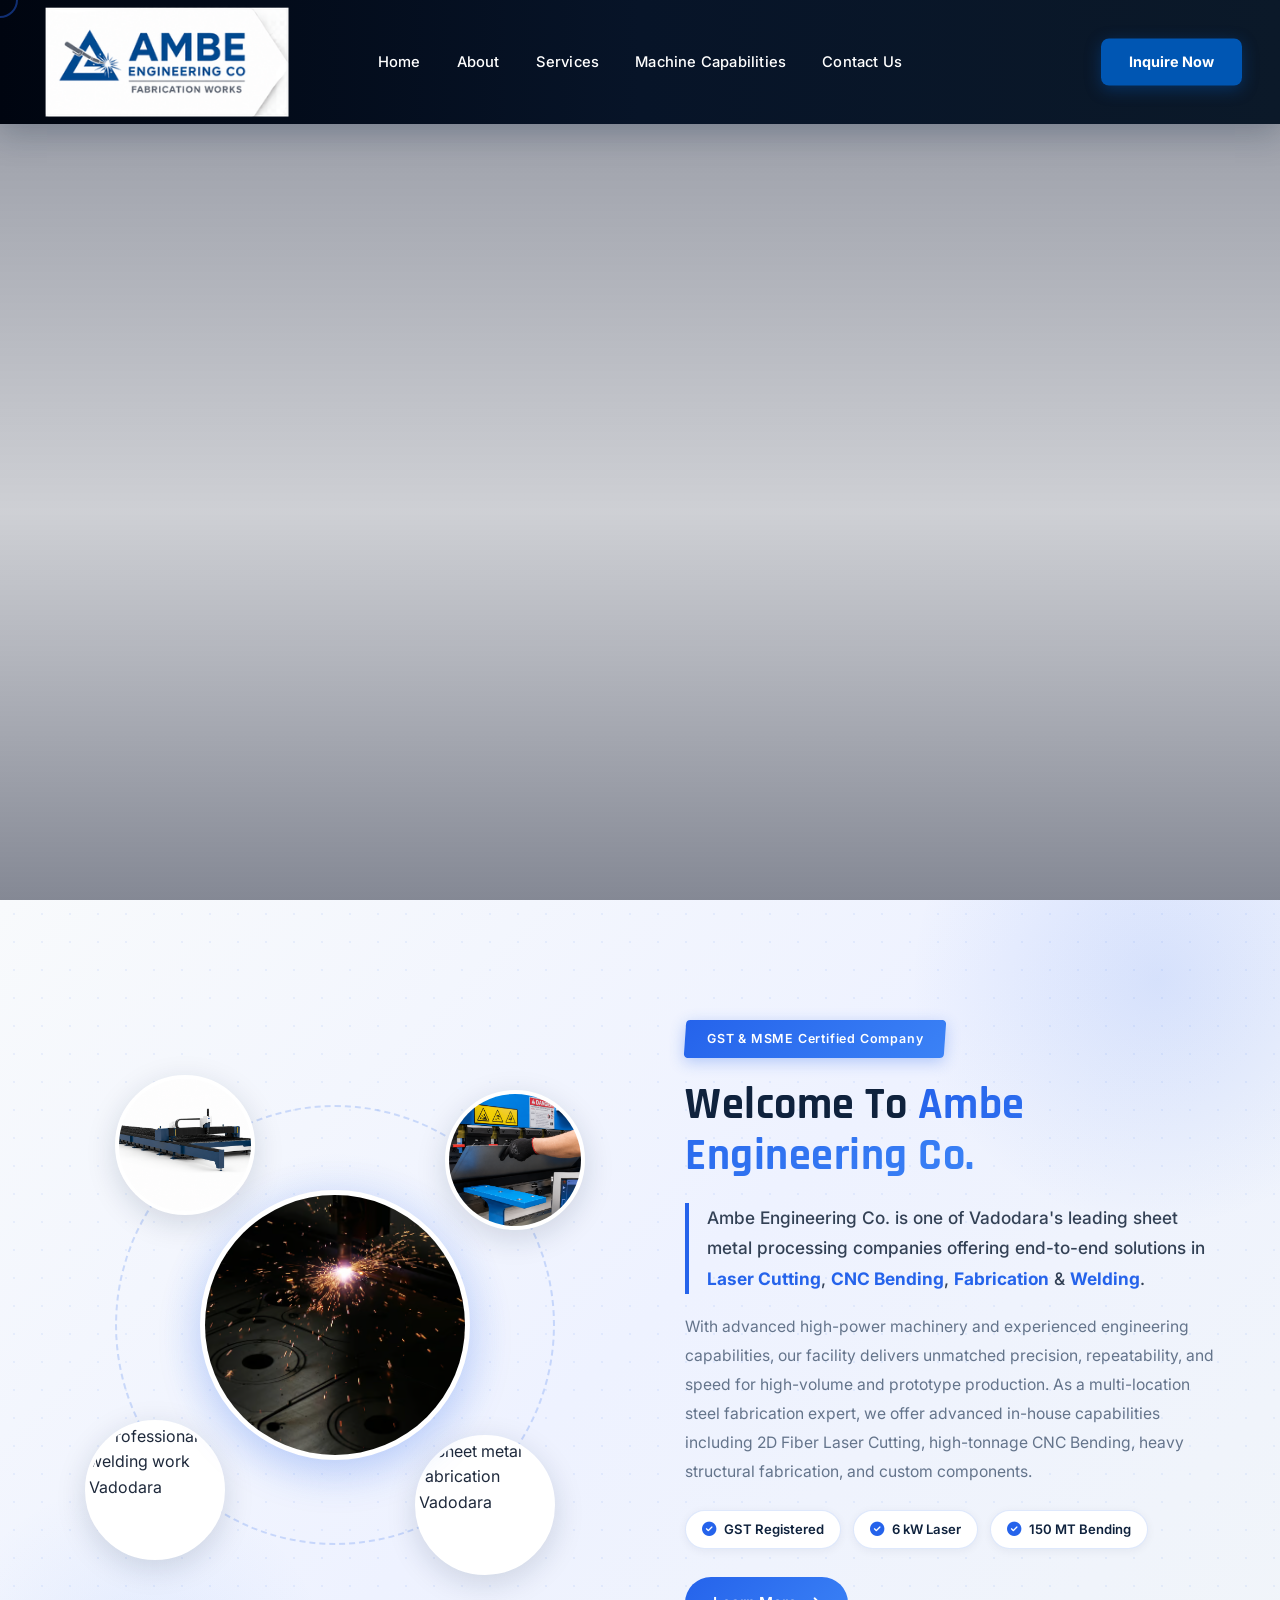
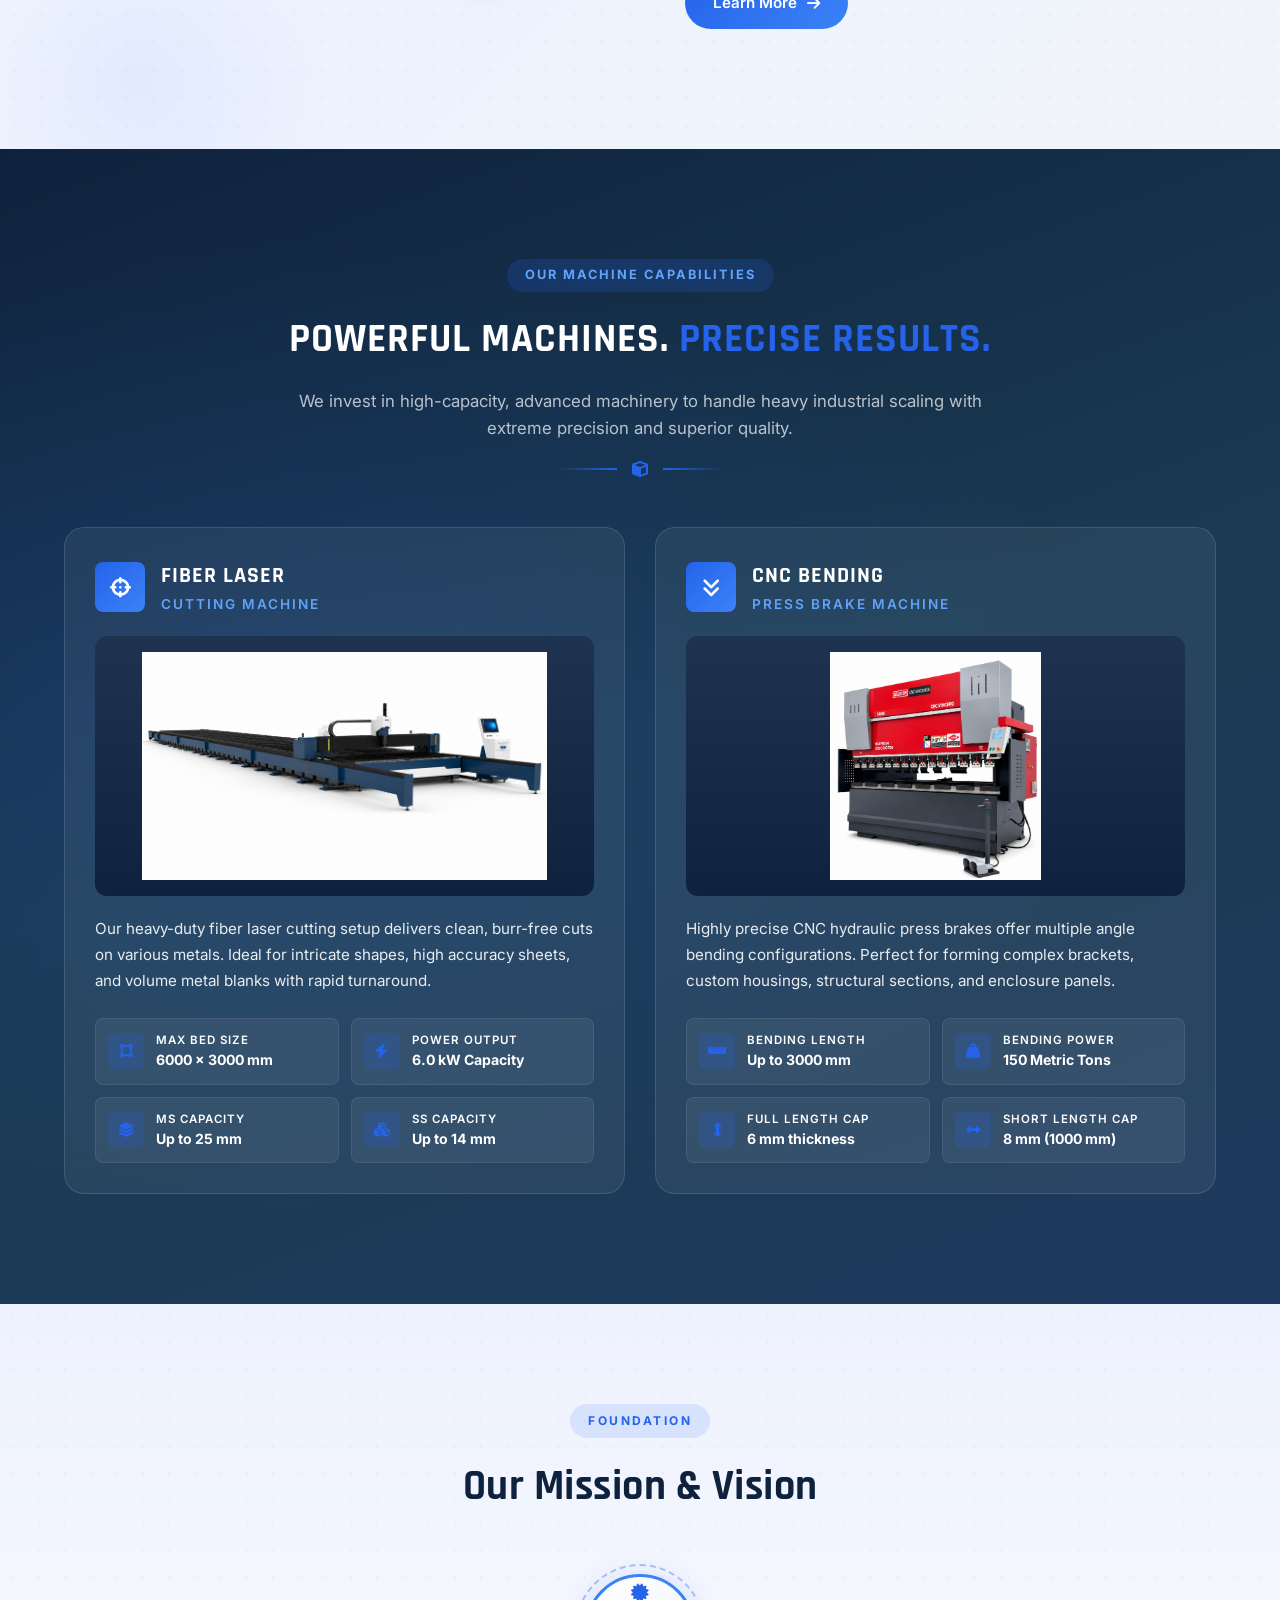
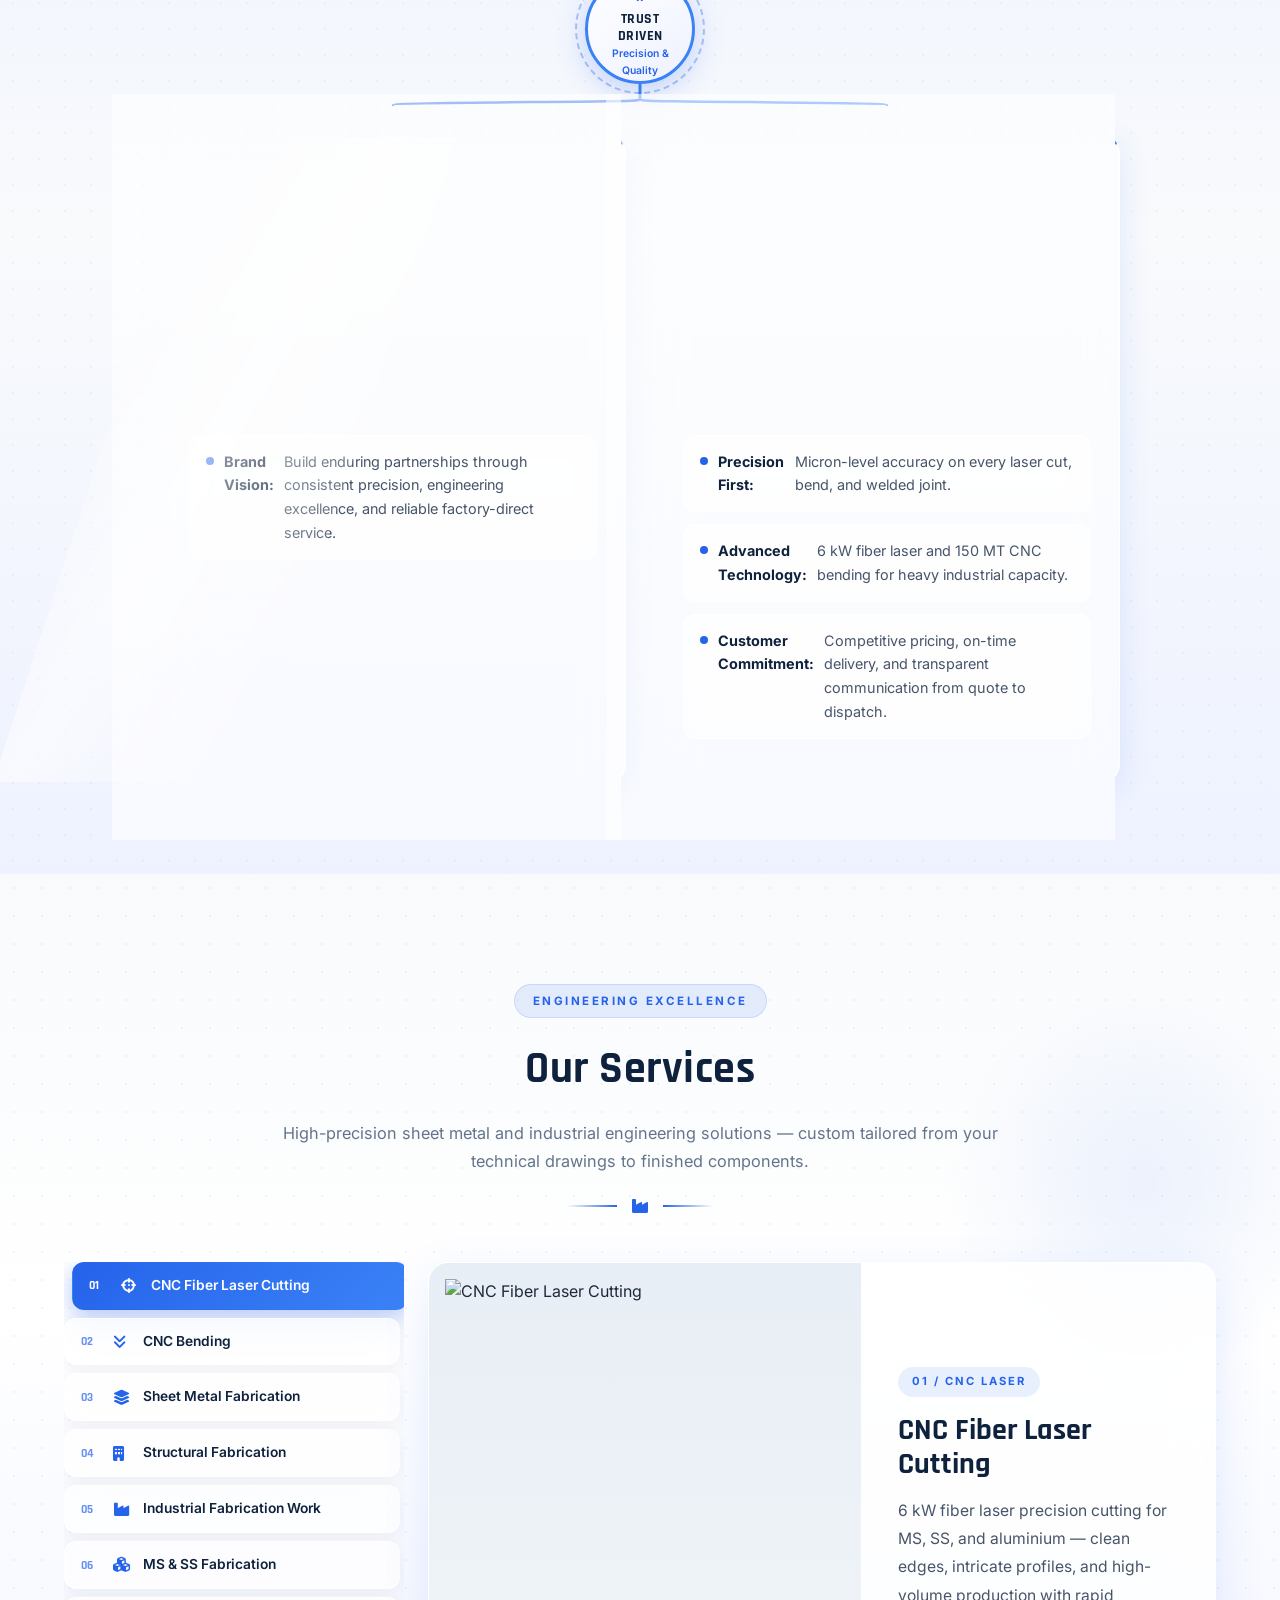
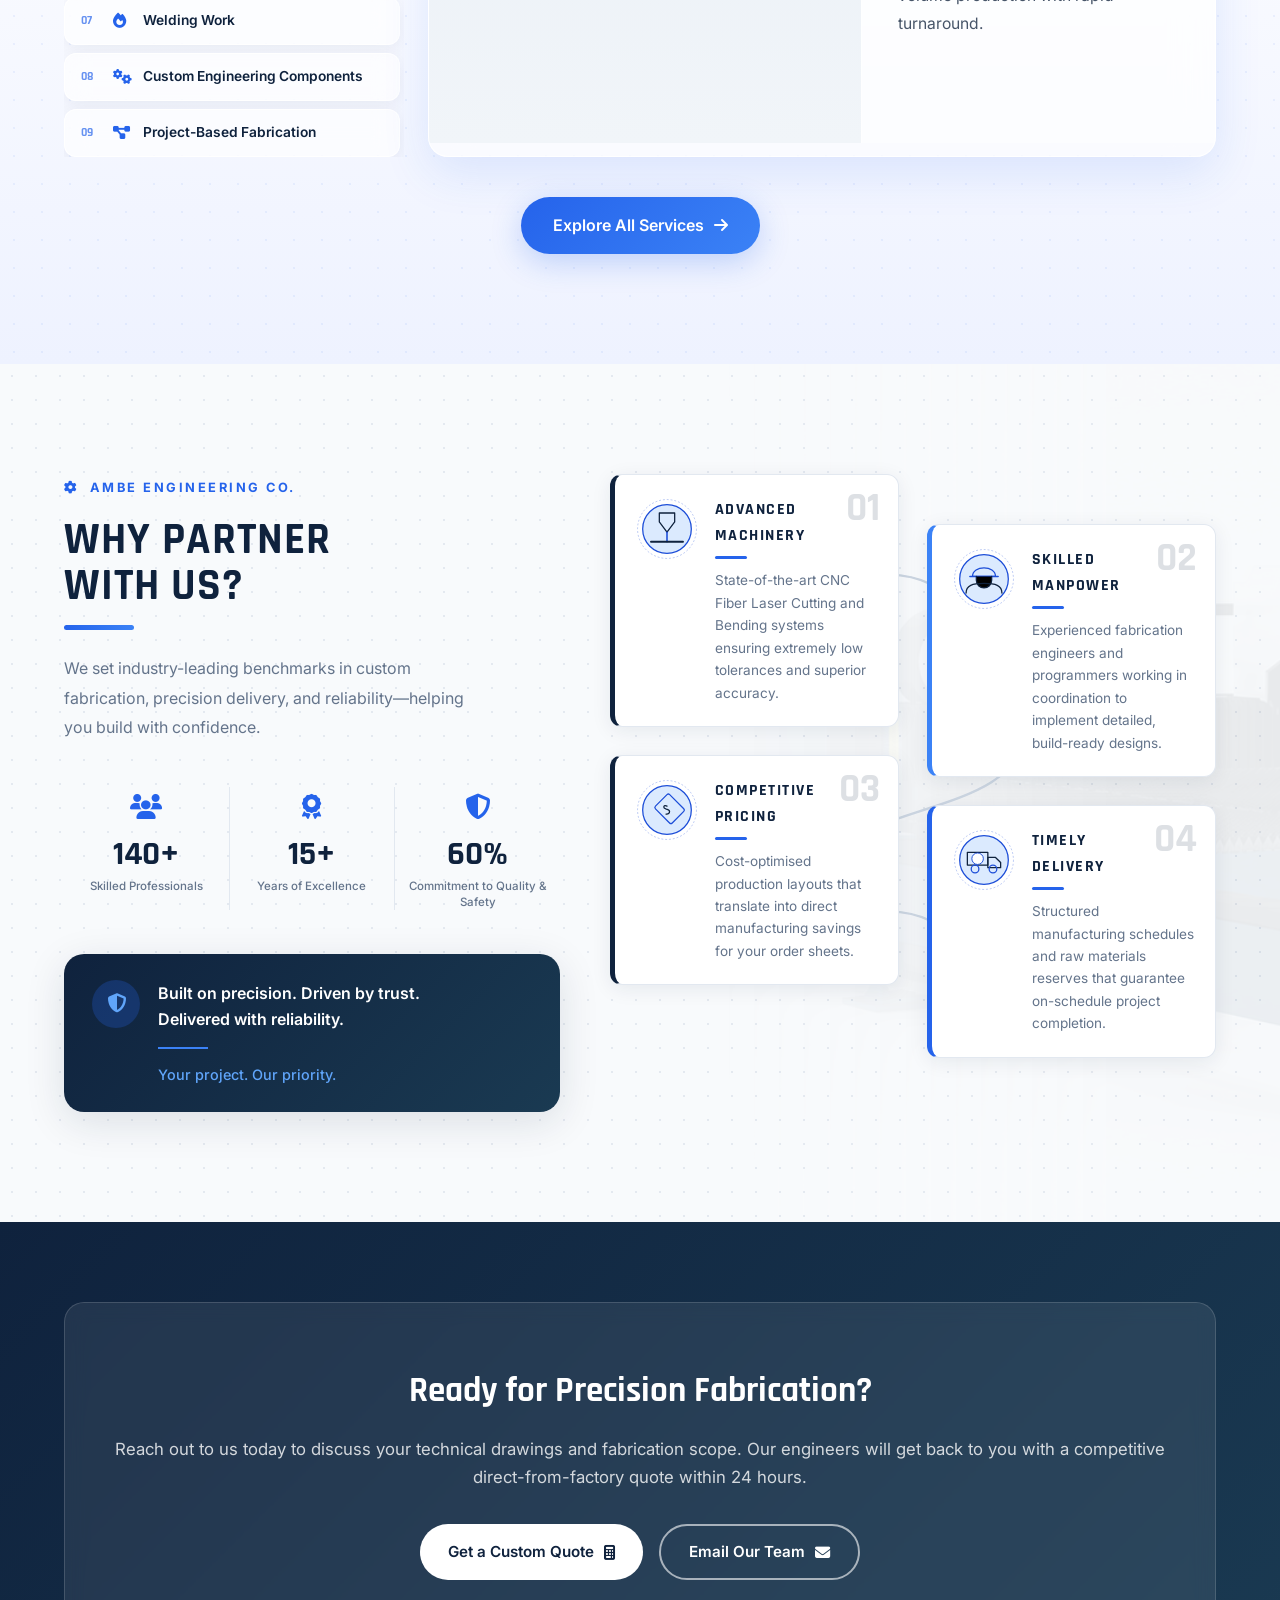
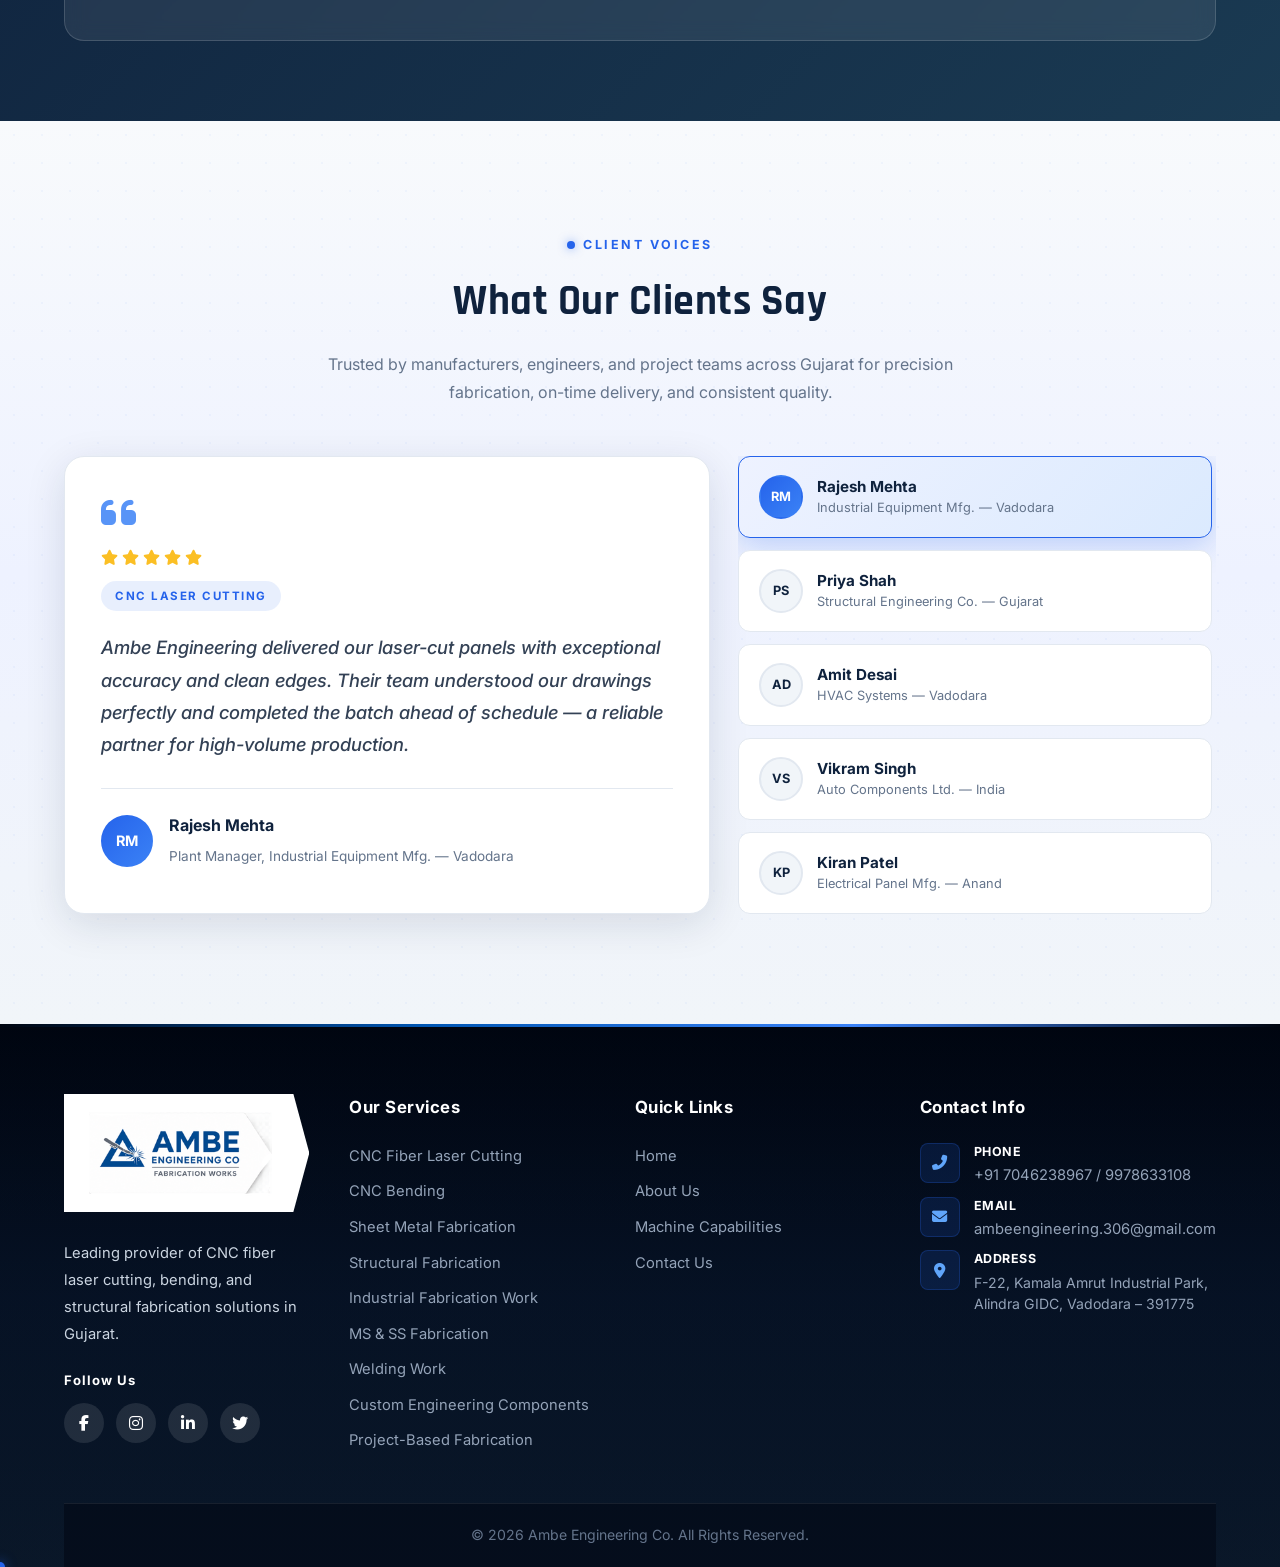
==== index.html @ 0ce9e7ab "chnge" ====
<!DOCTYPE html>
<html lang="en">
<head>
    <meta charset="UTF-8">
    <meta name="viewport" content="width=device-width, initial-scale=1.0">
    <title>Ambe Engineering Co. | Precision Laser Cutting & CNC Solutions</title>
    <link rel="stylesheet" href="styles.css?v=12">
    <link rel="stylesheet" href="https://cdnjs.cloudflare.com/ajax/libs/font-awesome/6.4.0/css/all.min.css">
</head>
<body>
    <!-- Navigation Bar -->
    <nav class="navbar">
        <div class="nav-container">
            <a href="index.html" class="logo">
                <img src="image&video/footer-logo-wide.png" alt="Ambe Engineering Co. Logo">
            </a>
            <ul class="nav-links">
                <li><a href="index.html" class="active">Home</a></li>
                <li><a href="about.html">About</a></li>
                <li><a href="services.html">Services</a></li>
                <li><a href="machines.html">Machine Capabilities</a></li>
                <li><a href="contact.html">Contact Us</a></li>
            </ul>
            <div class="nav-right">
                <a href="contact.html" class="btn-inquiry">Inquire Now</a>
                <div class="hamburger">
                    <span></span>
                    <span></span>
                    <span></span>
                </div>
            </div>
        </div>
    </nav>

    <!-- Hero Section with Video Background -->
    <section class="hero">
        <video autoplay muted loop class="hero-video" playsinline>
            <source src="image&video/final video.mp4" type="video/mp4">
            Your browser does not support the video tag.
        </video>
        <div class="hero-overlay"></div>
        <div class="hero-content">
            <!-- Buttons removed as per client request -->
        </div>
    </section>

    <!-- About Us Section -->
    <section class="about-home" id="about">
        <div class="about-home-bg"></div>
        <div class="container">
            <div class="about-home-grid">
                <div class="about-image-collage animate-on-scroll" data-reveal="left">
                    <div class="collage-glow-ring"></div>
                    <div class="collage-orbit-ring"></div>
                    <div class="collage-circle circle-main">
                        <img src="image&video/cnc1.avif" alt="CNC machining at Ambe Engineering Vadodara">
                    </div>
                    <div class="collage-circle circle-sub circle-1">
                        <img src="image&video/cnc fibre cutting.png" alt="CNC fibre laser cutting Vadodara">
                    </div>
                    <div class="collage-circle circle-sub circle-2">
                        <img src="image&video/press brake 1.png" alt="CNC press brake bending Vadodara">
                    </div>
                    <div class="collage-circle circle-sub circle-3">
                        <img src="image&video/weilding work.JPG" alt="Professional welding work Vadodara">
                    </div>
                    <div class="collage-circle circle-sub circle-4">
                        <img src="image&video/fabrication.jpg" alt="Sheet metal fabrication Vadodara">
                    </div>
                </div>
                <div class="about-home-content animate-on-scroll" data-reveal="right" data-delay="1">
                    <div class="about-badge-slanted">
                        <span>GST &amp; MSME Certified Company</span>
                    </div>
                    <h2>Welcome To <span>Ambe Engineering Co.</span></h2>
                    <p class="about-description-lead">Ambe Engineering Co. is one of Vadodara's leading sheet metal processing companies offering end-to-end solutions in <strong>Laser Cutting</strong>, <strong>CNC Bending</strong>, <strong>Fabrication</strong> &amp; <strong>Welding</strong>.</p>
                    <p class="about-description-body">With advanced high-power machinery and experienced engineering capabilities, our facility delivers unmatched precision, repeatability, and speed for high-volume and prototype production. As a multi-location steel fabrication expert, we offer advanced in-house capabilities including 2D Fiber Laser Cutting, high-tonnage CNC Bending, heavy structural fabrication, and custom components.</p>
                    <div class="about-mini-features">
                        <div class="about-mini-feature"><i class="fas fa-check-circle"></i> GST Registered</div>
                        <div class="about-mini-feature"><i class="fas fa-check-circle"></i> 6 kW Laser</div>
                        <div class="about-mini-feature"><i class="fas fa-check-circle"></i> 150 MT Bending</div>
                    </div>
                    <a href="about.html" class="btn btn-primary">Learn More <i class="fas fa-arrow-right"></i></a>
                </div>
            </div>
        </div>
    </section>

    <!-- Interactive Machine Capabilities Showcase -->
    <section class="home-machines">
        <div class="container">
            <div class="section-header animate-on-scroll" data-reveal="top">
                <div class="section-tagline">
                    <span>OUR MACHINE CAPABILITIES</span>
                </div>
                <h2 class="section-title main-title-premium">POWERFUL MACHINES. <span>PRECISE RESULTS.</span></h2>
                <p class="section-subtitle subtitle-premium">We invest in high-capacity, advanced machinery to handle heavy industrial scaling with extreme precision and superior quality.</p>
                <div class="separator-premium">
                    <span></span>
                    <i class="fas fa-cube"></i>
                    <span></span>
                </div>
            </div>
            <div class="machines-grid-premium">
                <!-- CNC Laser Cutting Machine Card -->
                <div class="machine-card-premium-dark animate-on-scroll" data-reveal="left">
                    <div class="card-header-premium">
                        <div class="card-icon-box">
                            <i class="fas fa-crosshairs"></i>
                        </div>
                        <div class="card-title-box">
                            <h3>FIBER LASER</h3>
                            <p>CUTTING MACHINE</p>
                        </div>
                    </div>
                    <div class="machine-media-premium">
                        <img src="image&video/cnc fibre cutting.png" alt="Ambe Engineering CNC Fiber Laser Cutting Machine">
                    </div>
                    <p class="machine-description-premium">Our heavy-duty fiber laser cutting setup delivers clean, burr-free cuts on various metals. Ideal for intricate shapes, high accuracy sheets, and volume metal blanks with rapid turnaround.</p>
                    <div class="machine-specs-grid-premium">
                        <div class="spec-badge-box">
                            <div class="spec-icon-box">
                                <i class="fas fa-vector-square"></i>
                            </div>
                            <div class="spec-text-box">
                                <span class="spec-label">MAX BED SIZE</span>
                                <span class="spec-value">6000 × 3000 mm</span>
                            </div>
                        </div>
                        <div class="spec-badge-box">
                            <div class="spec-icon-box">
                                <i class="fas fa-bolt"></i>
                            </div>
                            <div class="spec-text-box">
                                <span class="spec-label">POWER OUTPUT</span>
                                <span class="spec-value">6.0 kW Capacity</span>
                            </div>
                        </div>
                        <div class="spec-badge-box">
                            <div class="spec-icon-box">
                                <i class="fas fa-layer-group"></i>
                            </div>
                            <div class="spec-text-box">
                                <span class="spec-label">MS CAPACITY</span>
                                <span class="spec-value">Up to 25 mm</span>
                            </div>
                        </div>
                        <div class="spec-badge-box">
                            <div class="spec-icon-box">
                                <i class="fas fa-cubes"></i>
                            </div>
                            <div class="spec-text-box">
                                <span class="spec-label">SS CAPACITY</span>
                                <span class="spec-value">Up to 14 mm</span>
                            </div>
                        </div>
                    </div>
                </div>

                <!-- CNC Press Brake Machine Card -->
                <div class="machine-card-premium-dark animate-on-scroll" data-reveal="right" data-delay="1">
                    <div class="card-header-premium">
                        <div class="card-icon-box">
                            <i class="fas fa-angle-double-down"></i>
                        </div>
                        <div class="card-title-box">
                            <h3>CNC BENDING</h3>
                            <p>PRESS BRAKE MACHINE</p>
                        </div>
                    </div>
                    <div class="machine-media-premium">
                        <img src="image&video/CNC Press Brake Machine.png" alt="Ambe Engineering CNC Bending Press Brake Machine">
                    </div>
                    <p class="machine-description-premium">Highly precise CNC hydraulic press brakes offer multiple angle bending configurations. Perfect for forming complex brackets, custom housings, structural sections, and enclosure panels.</p>
                    <div class="machine-specs-grid-premium">
                        <div class="spec-badge-box">
                            <div class="spec-icon-box">
                                <i class="fas fa-ruler-horizontal"></i>
                            </div>
                            <div class="spec-text-box">
                                <span class="spec-label">BENDING LENGTH</span>
                                <span class="spec-value">Up to 3000 mm</span>
                            </div>
                        </div>
                        <div class="spec-badge-box">
                            <div class="spec-icon-box">
                                <i class="fas fa-weight-hanging"></i>
                            </div>
                            <div class="spec-text-box">
                                <span class="spec-label">BENDING POWER</span>
                                <span class="spec-value">150 Metric Tons</span>
                            </div>
                        </div>
                        <div class="spec-badge-box">
                            <div class="spec-icon-box">
                                <i class="fas fa-arrows-alt-v"></i>
                            </div>
                            <div class="spec-text-box">
                                <span class="spec-label">FULL LENGTH CAP</span>
                                <span class="spec-value">6 mm thickness</span>
                            </div>
                        </div>
                        <div class="spec-badge-box">
                            <div class="spec-icon-box">
                                <i class="fas fa-arrows-alt-h"></i>
                            </div>
                            <div class="spec-text-box">
                                <span class="spec-label">SHORT LENGTH CAP</span>
                                <span class="spec-value">8 mm (1000 mm)</span>
                            </div>
                        </div>
                    </div>
                </div>
            </div>
        </div>
    </section>

    <!-- Mission & Vision Section -->
    <section class="mission-vision-section" id="mission-vision">
        <div class="mv-bg-pattern"></div>
        <div class="container">
            <div class="mv-header animate-on-scroll" data-reveal="top">
                <span class="mv-tag">FOUNDATION</span>
                <h2 class="mv-title">Our Mission &amp; Vision</h2>
            </div>

            <div class="mv-visual animate-on-scroll" data-reveal="top" data-delay="1">
                <div class="mv-hub-area">
                    <div class="mv-hub-ring-outer"></div>
                    <div class="mv-hub">
                        <div class="mv-hub-icon"><i class="fas fa-certificate"></i></div>
                        <strong class="mv-hub-title">TRUST DRIVEN</strong>
                        <span class="mv-hub-sub">Precision &amp; Quality</span>
                    </div>
                </div>

                <div class="mv-lines-area" aria-hidden="true">
                    <svg class="mv-connectors-svg" preserveAspectRatio="none" aria-hidden="true">
                        <path class="mv-connector-path mv-path-left" fill="none" stroke="#2563eb" stroke-width="2.5" stroke-linecap="round"/>
                        <path class="mv-connector-path mv-path-right" fill="none" stroke="#3b82f6" stroke-width="2.5" stroke-linecap="round"/>
                    </svg>
                </div>

                <div class="mv-cards-grid">
                <div class="mv-card mv-card-vision animate-on-scroll" data-reveal="left" data-delay="2">
                    <div class="mv-card-connector" aria-hidden="true"></div>
                    <div class="mv-card-top">
                        <div class="mv-card-icon mv-icon-vision"><i class="fas fa-eye"></i></div>
                        <span class="mv-card-badge mv-badge-vision">01 / VISION</span>
                    </div>
                    <h3 class="mv-card-title">Our Vision</h3>
                    <p class="mv-card-text">To be Gujarat's most trusted name in precision sheet metal fabrication, CNC laser cutting, and structural engineering — setting industry benchmarks in quality, innovation, and customer satisfaction across every project we deliver.</p>
                    <ul class="mv-card-list">
                        <li><span class="mv-bullet"></span><strong>Brand Vision:</strong> Build enduring partnerships through consistent precision, engineering excellence, and reliable factory-direct service.</li>
                    </ul>
                </div>

                <div class="mv-card mv-card-mission animate-on-scroll" data-reveal="right" data-delay="2">
                    <div class="mv-card-connector" aria-hidden="true"></div>
                    <div class="mv-card-top">
                        <div class="mv-card-icon mv-icon-mission"><i class="fas fa-bullseye"></i></div>
                        <span class="mv-card-badge mv-badge-mission">02 / MISSION</span>
                    </div>
                    <h3 class="mv-card-title">Our Mission</h3>
                    <p class="mv-card-text">To deliver end-to-end fabrication solutions — from CNC Fiber Laser Cutting and Press Brake Bending to welding and structural assembly — with advanced machinery, skilled manpower, and uncompromising quality control on every order.</p>
                    <ul class="mv-card-list">
                        <li><span class="mv-bullet"></span><strong>Precision First:</strong> Micron-level accuracy on every laser cut, bend, and welded joint.</li>
                        <li><span class="mv-bullet"></span><strong>Advanced Technology:</strong> 6 kW fiber laser and 150 MT CNC bending for heavy industrial capacity.</li>
                        <li><span class="mv-bullet"></span><strong>Customer Commitment:</strong> Competitive pricing, on-time delivery, and transparent communication from quote to dispatch.</li>
                    </ul>
                </div>
                </div>
            </div>
        </div>
    </section>

    <!-- Services Preview Section -->
    <section class="services-preview" id="services">
        <div class="services-preview-bg"></div>
        <div class="container">
            <div class="services-showcase-header animate-on-scroll" data-reveal="top">
                <span class="services-showcase-tag">ENGINEERING EXCELLENCE</span>
                <h2 class="services-showcase-title">Our Services</h2>
                <p class="services-showcase-subtitle">High-precision sheet metal and industrial engineering solutions — custom tailored from your technical drawings to finished components.</p>
                <div class="services-showcase-line"><span></span><i class="fas fa-industry"></i><span></span></div>
            </div>

            <div class="services-interactive animate-on-scroll" data-reveal="top" data-delay="1">
                <div class="services-nav-col">
                    <button type="button" class="service-nav-btn active" data-index="0"><span class="service-nav-num">01</span><i class="fas fa-crosshairs"></i><span>CNC Fiber Laser Cutting</span></button>
                    <button type="button" class="service-nav-btn" data-index="1"><span class="service-nav-num">02</span><i class="fas fa-angle-double-down"></i><span>CNC Bending</span></button>
                    <button type="button" class="service-nav-btn" data-index="2"><span class="service-nav-num">03</span><i class="fas fa-layer-group"></i><span>Sheet Metal Fabrication</span></button>
                    <button type="button" class="service-nav-btn" data-index="3"><span class="service-nav-num">04</span><i class="fas fa-building"></i><span>Structural Fabrication</span></button>
                    <button type="button" class="service-nav-btn" data-index="4"><span class="service-nav-num">05</span><i class="fas fa-industry"></i><span>Industrial Fabrication Work</span></button>
                    <button type="button" class="service-nav-btn" data-index="5"><span class="service-nav-num">06</span><i class="fas fa-cubes"></i><span>MS &amp; SS Fabrication</span></button>
                    <button type="button" class="service-nav-btn" data-index="6"><span class="service-nav-num">07</span><i class="fas fa-fire"></i><span>Welding Work</span></button>
                    <button type="button" class="service-nav-btn" data-index="7"><span class="service-nav-num">08</span><i class="fas fa-cogs"></i><span>Custom Engineering Components</span></button>
                    <button type="button" class="service-nav-btn" data-index="8"><span class="service-nav-num">09</span><i class="fas fa-project-diagram"></i><span>Project-Based Fabrication</span></button>
                </div>

                <div class="services-display-glass">
                    <div class="service-display-slide active" data-index="0">
                        <div class="service-display-image"><img src="image&video/service 1.jpg" alt="CNC Fiber Laser Cutting"></div>
                        <div class="service-display-info">
                            <span class="service-display-tag">01 / CNC LASER</span>
                            <h3>CNC Fiber Laser Cutting</h3>
                            <p>6 kW fiber laser precision cutting for MS, SS, and aluminium — clean edges, intricate profiles, and high-volume production with rapid turnaround.</p>
                        </div>
                    </div>
                    <div class="service-display-slide" data-index="1">
                        <div class="service-display-image"><img src="image&video/press brake 1.png" alt="CNC Bending"></div>
                        <div class="service-display-info">
                            <span class="service-display-tag">02 / CNC BENDING</span>
                            <h3>CNC Bending</h3>
                            <p>150 MT hydraulic press brake with multi-angle bending for brackets, enclosures, housings, and structural sections with micron-level repeatability.</p>
                        </div>
                    </div>
                    <div class="service-display-slide" data-index="2">
                        <div class="service-display-image"><img src="image&video/service 3.png" alt="Sheet Metal Fabrication"></div>
                        <div class="service-display-info">
                            <span class="service-display-tag">03 / SHEET METAL</span>
                            <h3>Sheet Metal Fabrication</h3>
                            <p>Complete sheet metal processing — laser cutting, bending, welding, and finishing — delivered as ready-to-assemble components.</p>
                        </div>
                    </div>
                    <div class="service-display-slide" data-index="3">
                        <div class="service-display-image"><img src="image&video/service 6.jfif" alt="Structural Fabrication"></div>
                        <div class="service-display-info">
                            <span class="service-display-tag">04 / STRUCTURAL</span>
                            <h3>Structural Fabrication</h3>
                            <p>Heavy steel frames, trusses, platforms, and industrial structures built to engineering drawings with certified welding quality.</p>
                        </div>
                    </div>
                    <div class="service-display-slide" data-index="4">
                        <div class="service-display-image"><img src="image&video/service 7.webp" alt="Industrial Fabrication Work"></div>
                        <div class="service-display-info">
                            <span class="service-display-tag">05 / INDUSTRIAL</span>
                            <h3>Industrial Fabrication Work</h3>
                            <p>Factory-grade fabrication for plant equipment, machine bases, conveyor structures, and heavy industrial assemblies.</p>
                        </div>
                    </div>
                    <div class="service-display-slide" data-index="5">
                        <div class="service-display-image"><img src="image&video/service 8.jpeg" alt="MS and SS Fabrication"></div>
                        <div class="service-display-info">
                            <span class="service-display-tag">06 / MS &amp; SS</span>
                            <h3>MS &amp; SS Fabrication</h3>
                            <p>Custom mild steel and stainless steel components with corrosion-resistant finishes for food, pharma, and industrial applications.</p>
                        </div>
                    </div>
                    <div class="service-display-slide" data-index="6">
                        <div class="service-display-image"><img src="image&video/weilding work.JPG" alt="Welding Work"></div>
                        <div class="service-display-info">
                            <span class="service-display-tag">07 / WELDING</span>
                            <h3>Welding Work</h3>
                            <p>Professional MIG, TIG, and arc welding for frames, tanks, assemblies, and structural joints with clean, strong welds.</p>
                        </div>
                    </div>
                    <div class="service-display-slide" data-index="7">
                        <div class="service-display-image"><img src="image&video/cnc1.avif" alt="Custom Engineering Components"></div>
                        <div class="service-display-info">
                            <span class="service-display-tag">08 / CUSTOM</span>
                            <h3>Custom Engineering Components</h3>
                            <p>Bespoke machined and fabricated parts engineered to your exact specifications, tolerances, and material requirements.</p>
                        </div>
                    </div>
                    <div class="service-display-slide" data-index="8">
                        <div class="service-display-image"><img src="image&video/9 service.jpg" alt="Project-Based Fabrication Solutions"></div>
                        <div class="service-display-info">
                            <span class="service-display-tag">09 / PROJECTS</span>
                            <h3>Project-Based Fabrication</h3>
                            <p>End-to-end project delivery — from technical review and prototyping to bulk production, QC, and on-time dispatch.</p>
                        </div>
                    </div>
                </div>
            </div>

            <div class="services-cta-link animate-on-scroll" data-reveal="top" data-delay="2">
                <a href="services.html" class="btn btn-primary services-explore-btn">Explore All Services <i class="fas fa-arrow-right"></i></a>
            </div>
        </div>
    </section>

    <!-- Why Choose Us Section (Redesigned matching client mockup) -->
    <section class="why-partner-section" id="why-us">
        <div class="why-partner-bg-pattern"></div>
        <div class="why-partner-bg-image"></div>
        <div class="container why-partner-container">
            <!-- Left Content Column -->
            <div class="why-partner-left">
                <div class="partner-company-tag animate-on-scroll" data-reveal="left">
                    <i class="fas fa-cog"></i>
                    <span>AMBE ENGINEERING CO.</span>
                </div>
                <h2 class="partner-main-title animate-on-scroll">WHY PARTNER<br>WITH US?</h2>
                <div class="partner-title-line animate-on-scroll"></div>
                
                <p class="partner-lead-desc animate-on-scroll">
                    We set industry-leading benchmarks in custom fabrication, precision delivery, and reliability—helping you build with confidence.
                </p>
                
                <!-- Quick Stats Row -->
                <div class="partner-stats-row animate-on-scroll">
                    <div class="partner-stat-item">
                        <div class="partner-stat-icon">
                            <i class="fas fa-users"></i>
                        </div>
                        <div class="partner-stat-num" data-count="250" data-suffix="+">0</div>
                        <div class="partner-stat-label">Skilled Professionals</div>
                    </div>
                    <div class="partner-stat-divider"></div>
                    <div class="partner-stat-item">
                        <div class="partner-stat-icon">
                            <i class="fas fa-award"></i>
                        </div>
                        <div class="partner-stat-num" data-count="15" data-suffix="+">0</div>
                        <div class="partner-stat-label">Years of Excellence</div>
                    </div>
                    <div class="partner-stat-divider"></div>
                    <div class="partner-stat-item">
                        <div class="partner-stat-icon">
                            <i class="fas fa-shield-alt"></i>
                        </div>
                        <div class="partner-stat-num" data-count="100" data-suffix="%">0</div>
                        <div class="partner-stat-label">Commitment to Quality & Safety</div>
                    </div>
                </div>
                
                <!-- Navy Blue Bottom Card -->
                <div class="partner-navy-card animate-on-scroll">
                    <div class="navy-card-icon">
                        <i class="fas fa-shield-alt"></i>
                    </div>
                    <div class="navy-card-text">
                        <p class="navy-card-main-text">Built on precision. Driven by trust.<br>Delivered with reliability.</p>
                        <div class="navy-card-divider"></div>
                        <p class="navy-card-sub-text">Your project. Our priority.</p>
                    </div>
                </div>
            </div>
            
            <!-- Right Timeline Cards Column -->
            <div class="why-partner-right animate-on-scroll" data-reveal="right" data-delay="1">
                <div class="why-partner-timeline">
                    <!-- SVG Dashed Connectors -->
                    <svg class="timeline-connectors-svg" viewBox="0 0 500 520" preserveAspectRatio="none" aria-hidden="true">
                        <path class="connector-path" d="M230 90 C280 90, 290 130, 340 150" fill="none" stroke="#cbd5e1" stroke-width="2" stroke-dasharray="6 6"/>
                        <path class="connector-path" d="M340 230 C340 280, 280 290, 230 310" fill="none" stroke="#cbd5e1" stroke-width="2" stroke-dasharray="6 6"/>
                        <path class="connector-path" d="M230 390 C280 390, 290 430, 340 450" fill="none" stroke="#cbd5e1" stroke-width="2" stroke-dasharray="6 6"/>
                        <circle class="connector-node" cx="280" cy="110" r="5" fill="#2563eb"/>
                        <circle class="connector-node" cx="290" cy="260" r="5" fill="#2563eb"/>
                        <circle class="connector-node" cx="280" cy="420" r="5" fill="#2563eb"/>
                    </svg>
                    
                    <!-- Left Column of Staggered Cards -->
                    <div class="timeline-col-1">
                        <div class="timeline-card card-border-navy card-1 animate-on-scroll" data-delay="0">
                            <span class="timeline-card-index">01</span>
                            <div class="timeline-card-inner">
                                <div class="timeline-icon-box">
                                    <svg xmlns="http://www.w3.org/2000/svg" viewBox="0 0 100 100" class="timeline-svg-icon">
                                        <circle cx="50" cy="50" r="46" fill="none" stroke="#1d4ed8" stroke-width="1.5" stroke-dasharray="3 3" opacity="0.3" />
                                        <circle cx="50" cy="50" r="38" fill="#dbeafe" stroke="#1d4ed8" stroke-width="2" />
                                        <path d="M38 25 h24 v14 l-12 16 l-12 -16 z" fill="none" stroke="#0f223d" stroke-width="2" stroke-linejoin="round" />
                                        <line x1="50" y1="55" x2="50" y2="70" stroke="#1d4ed8" stroke-width="2.5" stroke-linecap="round" />
                                        <line x1="25" y1="70" x2="75" y2="70" stroke="#0f223d" stroke-width="3" stroke-linecap="round" />
                                    </svg>
                                </div>
                                <div class="timeline-card-body">
                                    <h3>ADVANCED MACHINERY</h3>
                                    <div class="timeline-card-line"></div>
                                    <p>State-of-the-art CNC Fiber Laser Cutting and Bending systems ensuring extremely low tolerances and superior accuracy.</p>
                                </div>
                            </div>
                        </div>
                        
                        <div class="timeline-card card-border-navy card-3 animate-on-scroll" data-delay="2">
                            <span class="timeline-card-index">03</span>
                            <div class="timeline-card-inner">
                                <div class="timeline-icon-box">
                                    <svg xmlns="http://www.w3.org/2000/svg" viewBox="0 0 100 100" class="timeline-svg-icon">
                                        <circle cx="50" cy="50" r="46" fill="none" stroke="#1d4ed8" stroke-width="1.5" stroke-dasharray="3 3" opacity="0.3" />
                                        <circle cx="50" cy="50" r="38" fill="#dbeafe" stroke="#1d4ed8" stroke-width="2" />
                                        <path d="M32 44 l18 -18 a3 3 0 0 1 4.2 0 l22 22 a3 3 0 0 1 0 4.2 l-18 18 a3 3 0 0 1 -4.2 0 l-22 -22 a3 3 0 0 1 0 -4.2 z" stroke="#1d4ed8" stroke-width="2" stroke-linejoin="round" fill="none" />
                                        <path d="M50 44 c-2.5 -1.5 -5 -1 -5 1.5 s2 2.5 4 3 c2.5 0.5 5 1.5 5 4 s-2 4.5 -5.5 4" stroke="#0f223d" stroke-width="2" stroke-linecap="round" fill="none" />
                                    </svg>
                                </div>
                                <div class="timeline-card-body">
                                    <h3>COMPETITIVE PRICING</h3>
                                    <div class="timeline-card-line"></div>
                                    <p>Cost-optimised production layouts that translate into direct manufacturing savings for your order sheets.</p>
                                </div>
                            </div>
                        </div>
                    </div>
                    
                    <!-- Right Column of Staggered Cards -->
                    <div class="timeline-col-2">
                        <div class="timeline-card card-border-blue-light card-2 animate-on-scroll" data-delay="1">
                            <span class="timeline-card-index">02</span>
                            <div class="timeline-card-inner">
                                <div class="timeline-icon-box">
                                    <svg xmlns="http://www.w3.org/2000/svg" viewBox="0 0 100 100" class="timeline-svg-icon">
                                        <circle cx="50" cy="50" r="46" fill="none" stroke="#1d4ed8" stroke-width="1.5" stroke-dasharray="3 3" opacity="0.3" />
                                        <circle cx="50" cy="50" r="38" fill="#dbeafe" stroke="#1d4ed8" stroke-width="2" />
                                        <path d="M32 46 c0 -18 36 -18 36 0 z" fill="none" stroke="#1d4ed8" stroke-width="2" />
                                        <path d="M28 46 h44" stroke="#1d4ed8" stroke-width="2.5" stroke-linecap="round" />
                                        <path d="M38 46 v6 c0 6.6 5.4 12 12 12 s12 -5.4 12 -12 v-6" stroke="#0f223d" stroke-width="2" stroke-linecap="round" />
                                        <path d="M22 72 c0 -12 10 -15 28 -15 s28 3 28 15" stroke="#0f223d" stroke-width="2" stroke-linecap="round" fill="none" />
                                    </svg>
                                </div>
                                <div class="timeline-card-body">
                                    <h3>SKILLED<br>MANPOWER</h3>
                                    <div class="timeline-card-line"></div>
                                    <p>Experienced fabrication engineers and programmers working in coordination to implement detailed, build-ready designs.</p>
                                </div>
                            </div>
                        </div>
                        
                        <div class="timeline-card card-border-blue card-4 animate-on-scroll" data-delay="3">
                            <span class="timeline-card-index">04</span>
                            <div class="timeline-card-inner">
                                <div class="timeline-icon-box">
                                    <svg xmlns="http://www.w3.org/2000/svg" viewBox="0 0 100 100" class="timeline-svg-icon">
                                        <circle cx="50" cy="50" r="46" fill="none" stroke="#1d4ed8" stroke-width="1.5" stroke-dasharray="3 3" opacity="0.3" />
                                        <circle cx="50" cy="50" r="38" fill="#dbeafe" stroke="#1d4ed8" stroke-width="2" />
                                        <path d="M24 38 h32 v20 h-32 z" stroke="#0f223d" stroke-width="2" stroke-linejoin="round" fill="none" />
                                        <path d="M56 46 h12 l8 8 v8 h-20 z" stroke="#0f223d" stroke-width="2" stroke-linejoin="round" fill="none" />
                                        <circle cx="36" cy="64" r="6" stroke="#1d4ed8" stroke-width="2" fill="none" />
                                        <circle cx="64" cy="64" r="6" stroke="#1d4ed8" stroke-width="2" fill="none" />
                                        <circle cx="40" cy="48" r="9" stroke="#1d4ed8" stroke-width="1.5" fill="#ffffff" />
                                    </svg>
                                </div>
                                <div class="timeline-card-body">
                                    <h3>TIMELY<br>DELIVERY</h3>
                                    <div class="timeline-card-line"></div>
                                    <p>Structured manufacturing schedules and raw materials reserves that guarantee on-schedule project completion.</p>
                                </div>
                            </div>
                        </div>
                    </div>
                </div>
            </div>
        </div>
    </section>

    <!-- CTA Section -->
    <section class="cta">
        <div class="container">
            <div class="cta-box-glass animate-on-scroll" data-reveal="top">
                <h2>Ready for Precision Fabrication?</h2>
                <p>Reach out to us today to discuss your technical drawings and fabrication scope. Our engineers will get back to you with a competitive direct-from-factory quote within 24 hours.</p>
                <div class="cta-buttons-container">
                    <a href="contact.html" class="btn btn-light">Get a Custom Quote <i class="fas fa-calculator"></i></a>
                    <a href="mailto:ambeengineering.306@gmail.com" class="btn btn-secondary">Email Our Team <i class="fas fa-envelope"></i></a>
                </div>
            </div>
        </div>
    </section>

    <!-- Testimonials Section -->
    <section class="testimonials-section" id="testimonials">
        <div class="testimonials-bg-pattern"></div>
        <div class="container">
            <div class="testimonials-header animate-on-scroll" data-reveal="top">
                <div class="testimonials-tag">
                    <span class="testimonials-tag-dot"></span>
                    CLIENT VOICES
                </div>
                <h2 class="testimonials-title">What Our Clients Say</h2>
                <p class="testimonials-subtitle">Trusted by manufacturers, engineers, and project teams across Gujarat for precision fabrication, on-time delivery, and consistent quality.</p>
            </div>

            <div class="testimonials-layout">
                <!-- Featured testimonial (left) -->
                <div class="testimonial-featured animate-on-scroll" data-reveal="left">
                    <div class="testimonial-quote-icon"><i class="fas fa-quote-left"></i></div>
                    <div class="testimonial-stars" id="testimonialStars">
                        <i class="fas fa-star"></i>
                        <i class="fas fa-star"></i>
                        <i class="fas fa-star"></i>
                        <i class="fas fa-star"></i>
                        <i class="fas fa-star"></i>
                    </div>
                    <span class="testimonial-category" id="testimonialCategory">CNC LASER CUTTING</span>
                    <blockquote class="testimonial-quote" id="testimonialQuote">
                        Ambe Engineering delivered our laser-cut panels with exceptional accuracy and clean edges. Their team understood our drawings perfectly and completed the batch ahead of schedule — a reliable partner for high-volume production.
                    </blockquote>
                    <div class="testimonial-author">
                        <div class="testimonial-avatar" id="testimonialAvatar">RM</div>
                        <div class="testimonial-author-info">
                            <strong id="testimonialName">Rajesh Mehta</strong>
                            <span id="testimonialRole">Plant Manager, Industrial Equipment Mfg. — Vadodara</span>
                        </div>
                    </div>
                </div>

                <!-- Client list (right) -->
                <div class="testimonial-list animate-on-scroll" data-reveal="right" data-delay="1">
                    <button type="button" class="testimonial-list-item active" data-index="0"
                        data-quote="Ambe Engineering delivered our laser-cut panels with exceptional accuracy and clean edges. Their team understood our drawings perfectly and completed the batch ahead of schedule — a reliable partner for high-volume production."
                        data-category="CNC LASER CUTTING"
                        data-name="Rajesh Mehta"
                        data-role="Plant Manager, Industrial Equipment Mfg. — Vadodara"
                        data-initials="RM">
                        <div class="testimonial-list-avatar">RM</div>
                        <div class="testimonial-list-text">
                            <strong>Rajesh Mehta</strong>
                            <span>Industrial Equipment Mfg. — Vadodara</span>
                        </div>
                    </button>
                    <button type="button" class="testimonial-list-item" data-index="1"
                        data-quote="We rely on Ambe for structural frames and heavy fabrication. The welding quality, dimensional accuracy, and professional coordination made our plant expansion project smooth from start to finish."
                        data-category="STRUCTURAL FABRICATION"
                        data-name="Priya Shah"
                        data-role="Project Lead, Structural Engineering Co. — Gujarat"
                        data-initials="PS">
                        <div class="testimonial-list-avatar">PS</div>
                        <div class="testimonial-list-text">
                            <strong>Priya Shah</strong>
                            <span>Structural Engineering Co. — Gujarat</span>
                        </div>
                    </button>
                    <button type="button" class="testimonial-list-item" data-index="2"
                        data-quote="Their sheet metal work for our enclosure panels is consistently precise. CNC bending tolerances are tight, finishes are clean, and they always respond quickly when we need urgent prototype runs."
                        data-category="SHEET METAL FABRICATION"
                        data-name="Amit Desai"
                        data-role="Operations Head, HVAC Systems — Vadodara"
                        data-initials="AD">
                        <div class="testimonial-list-avatar">AD</div>
                        <div class="testimonial-list-text">
                            <strong>Amit Desai</strong>
                            <span>HVAC Systems — Vadodara</span>
                        </div>
                    </button>
                    <button type="button" class="testimonial-list-item" data-index="3"
                        data-quote="Competitive pricing without compromising quality — that's what sets Ambe apart. Our bracket and component orders are always delivered on time with excellent repeatability across every batch."
                        data-category="CNC BENDING"
                        data-name="Vikram Singh"
                        data-role="Procurement Manager, Auto Components Ltd. — India"
                        data-initials="VS">
                        <div class="testimonial-list-avatar">VS</div>
                        <div class="testimonial-list-text">
                            <strong>Vikram Singh</strong>
                            <span>Auto Components Ltd. — India</span>
                        </div>
                    </button>
                    <button type="button" class="testimonial-list-item" data-index="4"
                        data-quote="From prototype to bulk production, Ambe Engineering handled our custom enclosure project flawlessly. The MS and SS fabrication quality exceeded our expectations, and their engineering team proactively suggested cost-effective design improvements."
                        data-category="MS &amp; SS FABRICATION"
                        data-name="Kiran Patel"
                        data-role="Design Engineer, Electrical Panel Mfg. — Anand"
                        data-initials="KP">
                        <div class="testimonial-list-avatar">KP</div>
                        <div class="testimonial-list-text">
                            <strong>Kiran Patel</strong>
                            <span>Electrical Panel Mfg. — Anand</span>
                        </div>
                    </button>
                </div>
            </div>
        </div>
    </section>

    <!-- Footer -->
    <footer class="footer">
        <div class="footer-container">
            <div class="footer-content">
                <div class="footer-section footer-brand">
                    <div class="footer-logo">
                        <a href="index.html"><img src="image&video/footer-logo-wide.png" alt="Ambe Engineering Co. Logo"></a>
                    </div>
                    <p class="footer-desc">Leading provider of CNC fiber laser cutting, bending, and structural fabrication solutions in Gujarat.</p>
                    <div class="footer-social">
                        <span class="footer-social-label">Follow Us</span>
                        <div class="social-links">
                            <a href="#" aria-label="Facebook"><i class="fab fa-facebook-f"></i></a>
                            <a href="#" aria-label="Instagram"><i class="fab fa-instagram"></i></a>
                            <a href="#" aria-label="LinkedIn"><i class="fab fa-linkedin-in"></i></a>
                            <a href="#" aria-label="Twitter"><i class="fab fa-twitter"></i></a>
                        </div>
                    </div>
                </div>
                <div class="footer-section">
                    <h4>Our Services</h4>
                    <ul class="footer-services-list">
                        <li><a href="services.html">CNC Fiber Laser Cutting</a></li>
                        <li><a href="services.html">CNC Bending</a></li>
                        <li><a href="services.html">Sheet Metal Fabrication</a></li>
                        <li><a href="services.html">Structural Fabrication</a></li>
                        <li><a href="services.html">Industrial Fabrication Work</a></li>
                        <li><a href="services.html">MS &amp; SS Fabrication</a></li>
                        <li><a href="services.html">Welding Work</a></li>
                        <li><a href="services.html">Custom Engineering Components</a></li>
                        <li><a href="services.html">Project-Based Fabrication</a></li>
                    </ul>
                </div>
                <div class="footer-section">
                    <h4>Quick Links</h4>
                    <ul>
                        <li><a href="index.html">Home</a></li>
                        <li><a href="about.html">About Us</a></li>
                        <li><a href="machines.html">Machine Capabilities</a></li>
                        <li><a href="contact.html">Contact Us</a></li>
                    </ul>
                </div>
                <div class="footer-section">
                    <h4>Contact Info</h4>
                    <ul class="footer-contact-list">
                        <li>
                            <span class="footer-contact-icon"><i class="fas fa-phone-alt"></i></span>
                            <div class="footer-contact-text">
                                <strong>Phone</strong>
                                <span><a href="tel:+917046238967">+91 7046238967</a> / <a href="tel:+919978633108">9978633108</a></span>
                            </div>
                        </li>
                        <li>
                            <span class="footer-contact-icon"><i class="fas fa-envelope"></i></span>
                            <div class="footer-contact-text">
                                <strong>Email</strong>
                                <a href="mailto:ambeengineering.306@gmail.com">ambeengineering.306@gmail.com</a>
                            </div>
                        </li>
                        <li>
                            <span class="footer-contact-icon"><i class="fas fa-map-marker-alt"></i></span>
                            <div class="footer-contact-text">
                                <strong>Address</strong>
                                <span>F-22, Kamala Amrut Industrial Park, Alindra GIDC, Vadodara – 391775</span>
                            </div>
                        </li>
                    </ul>
                </div>
            </div>
            <div class="footer-bottom">
                <p>&copy; 2026 Ambe Engineering Co. All Rights Reserved.</p>
            </div>
        </div>
    </footer>

    <!-- Custom Premium Cursor elements -->
    <div class="custom-cursor-dot"></div>
    <div class="custom-cursor-outline"></div>

    <script src="script.js?v=6"></script>
</body>
</html>
---- styles.css ----
/* ========================================
   AMBE ENGINEERING - PREMIUM STYLES
   ======================================== */

@import url('https://fonts.googleapis.com/css2?family=Inter:wght@400;500;600;700;800&family=Rajdhani:wght@600;700&display=swap');

:root {
    --primary-color: #0f223d;
    --primary-light: #1a3a52;
    --secondary-color: #2563eb;
    --secondary-dark: #1d4ed8;
    --secondary-light: #3b82f6;
    --accent-blue: #1d4ed8;
    --accent-navy: #0f223d;
    --accent-light: #dbeafe;
    --accent-sky: #60a5fa;
    --text-dark: #1e293b;
    --text-muted: #64748b;
    --text-light: #f8fafc;
    --bg-light: #f1f5f9;
    --bg-white: #ffffff;
    --border-light: #e2e8f0;
    --shadow-sm: 0 4px 15px rgba(15, 34, 61, 0.08);
    --shadow-md: 0 10px 40px rgba(15, 34, 61, 0.12);
    --shadow-lg: 0 20px 60px rgba(15, 34, 61, 0.15);
    --shadow-blue: 0 8px 30px rgba(37, 99, 235, 0.25);
    --radius-sm: 8px;
    --radius-md: 12px;
    --radius-lg: 20px;
    --transition: 0.35s cubic-bezier(0.4, 0, 0.2, 1);
    --container-width: 1200px;
    --nav-height: 124px;
}

*, *::before, *::after {
    margin: 0;
    padding: 0;
    box-sizing: border-box;
}

html {
    scroll-behavior: smooth;
}

body {
    font-family: 'Inter', -apple-system, BlinkMacSystemFont, 'Segoe UI', sans-serif;
    color: var(--text-dark);
    background: var(--bg-white);
    line-height: 1.6;
    overflow-x: hidden;
}

img {
    max-width: 100%;
    height: auto;
    display: block;
}

a {
    text-decoration: none;
    color: inherit;
    transition: color var(--transition);
}

ul {
    list-style: none;
}

.container {
    max-width: var(--container-width);
    margin: 0 auto;
    padding: 0 24px;
}

/* ========================================
   CUSTOM CURSOR
   ======================================== */
.custom-cursor-dot,
.custom-cursor-outline {
    position: fixed;
    pointer-events: none;
    z-index: 10000;
    transform: translate(-50%, -50%);
    border-radius: 50%;
}

.custom-cursor-dot {
    width: 10px;
    height: 10px;
    background: var(--secondary-color);
    box-shadow: 0 0 12px rgba(37, 99, 235, 0.6);
    transition: transform 0.2s ease, background 0.2s ease;
}

.custom-cursor-outline {
    width: 36px;
    height: 36px;
    border: 2px solid rgba(37, 99, 235, 0.45);
    transition: width 0.25s ease, height 0.25s ease, border-color 0.25s ease, background 0.25s ease;
}

.custom-cursor-dot.hovered {
    transform: translate(-50%, -50%) scale(2);
    background: var(--secondary-light);
}

.custom-cursor-outline.hovered {
    width: 64px;
    height: 64px;
    border-color: var(--secondary-color);
    background: rgba(37, 99, 235, 0.08);
}

@media (min-width: 1025px) {
    body {
        cursor: none;
    }

    a, button, .btn, input, textarea, select {
        cursor: none;
    }
}

@media (max-width: 1024px) {
    .custom-cursor-dot,
    .custom-cursor-outline {
        display: none;
    }
}

/* ========================================
   SECTION REVEAL ANIMATION
   ======================================== */
.reveal-section {
    opacity: 1;
    transform: translateY(20px);
    transition: opacity 0.7s ease, transform 0.7s ease;
}

.reveal-section.revealed {
    opacity: 1;
    transform: translateY(0);
}

.hero.reveal-section {
    opacity: 1;
    transform: none;
}

/* ========================================
   NAVBAR — solid blue header
   ======================================== */
.navbar {
    position: relative;
    top: 0;
    left: 0;
    right: 0;
    z-index: 1000;
    height: var(--nav-height);
    background: linear-gradient(90deg, #000510 0%, #071428 50%, #0b1929 100%);
    box-shadow: 0 6px 24px rgba(15, 34, 61, 0.28);
    transition: box-shadow var(--transition);
}

.nav-container {
    position: relative;
    width: 100%;
    max-width: 100%;
    margin: 0 auto;
    padding: 0 clamp(20px, 3vw, 48px);
    height: 100%;
    display: flex;
    align-items: center;
    justify-content: center;
}

.logo {
    display: flex;
    align-items: center;
    flex-shrink: 0;
    position: absolute;
    left: clamp(20px, 3vw, 48px);
    top: 50%;
    height: 100%;
    padding: 2px 0;
    transform: translateY(-50%);
    z-index: 2;
}

.logo img {
    height: 100%;
    max-width: min(460px, 48vw);
    width: auto;
    object-fit: contain;
    object-position: left center;
    transition: transform var(--transition);
    display: block;
    margin: 0;
    padding: 0;
}

.logo:hover img {
    transform: scale(1.03);
}

.logo span {
    color: var(--text-light);
    font-family: 'Rajdhani', sans-serif;
    font-weight: 700;
    font-size: 1.1rem;
    margin-left: 10px;
    letter-spacing: 1px;
}

.nav-links {
    position: static;
    transform: none;
    display: flex;
    align-items: center;
    justify-content: center;
    gap: 4px;
    margin: 0;
    padding: 0;
    z-index: 1;
    list-style: none;
    flex: 1;
}

.nav-links a {
    color: #ffffff;
    font-size: 0.92rem;
    font-weight: 500;
    padding: 10px 16px;
    border-radius: 4px;
    transition: color var(--transition), opacity var(--transition);
    white-space: nowrap;
    letter-spacing: 0.2px;
}

.nav-links a:hover {
    color: #ffffff;
    opacity: 0.82;
    background: transparent;
}

.nav-links a.active {
    color: #ffffff;
    font-weight: 700;
    background: transparent;
    opacity: 1;
}

.nav-right {
    display: flex;
    align-items: center;
    gap: 16px;
    margin-left: 0;
    flex-shrink: 0;
    position: absolute;
    right: clamp(16px, 3vw, 48px);
    top: 50%;
    transform: translateY(-50%);
    z-index: 2;
}

.btn-inquiry {
    display: inline-flex;
    align-items: center;
    justify-content: center;
    gap: 8px;
    background: #0056b3;
    color: white;
    padding: 12px 28px;
    border-radius: 8px;
    font-size: 0.9rem;
    font-weight: 700;
    transition: all var(--transition);
    white-space: nowrap;
    box-shadow: 0 4px 16px rgba(0, 86, 179, 0.4);
}

.btn-inquiry:hover {
    background: #004494;
    transform: translateY(-2px);
    box-shadow: 0 8px 24px rgba(0, 86, 179, 0.5);
}

.btn-primary {
    background: linear-gradient(135deg, var(--secondary-color), var(--secondary-light));
    color: white;
}

.btn-primary:hover {
    background: linear-gradient(135deg, var(--secondary-dark), var(--secondary-color));
    transform: translateY(-2px);
    box-shadow: 0 8px 25px rgba(37, 99, 235, 0.35);
}

.hamburger {
    display: none;
    flex-direction: column;
    gap: 5px;
    cursor: pointer;
    padding: 5px;
}

.hamburger span {
    display: block;
    width: 26px;
    height: 3px;
    background: white;
    border-radius: 2px;
    transition: all var(--transition);
}

/* ========================================
   BUTTONS
   ======================================== */
.btn {
    display: inline-flex;
    align-items: center;
    gap: 10px;
    padding: 14px 28px;
    border-radius: 50px;
    font-size: 0.95rem;
    font-weight: 600;
    border: none;
    transition: all var(--transition);
    white-space: nowrap;
}

.btn-secondary {
    background: transparent;
    color: white;
    border: 2px solid rgba(255, 255, 255, 0.6);
}

.btn-secondary:hover {
    background: white;
    color: var(--primary-color);
    border-color: white;
}

.btn-light {
    background: white;
    color: var(--primary-color);
}

.btn-light:hover {
    background: var(--secondary-color);
    color: white;
    transform: translateY(-2px);
}

/* ========================================
   HERO SECTION
   ======================================== */
.hero {
    position: relative;
    width: 100%;
    height: calc(100vh - var(--nav-height));
    min-height: 480px;
    overflow: hidden;
    display: flex;
    align-items: center;
    justify-content: center;
}

.hero-video {
    position: absolute;
    top: 50%;
    left: 50%;
    min-width: 100%;
    min-height: 100%;
    width: auto;
    height: auto;
    transform: translate(-50%, -50%);
    object-fit: cover;
    z-index: 0;
    animation: heroZoom 20s ease-in-out infinite alternate;
}

.hero-overlay {
    position: absolute;
    inset: 0;
    background: linear-gradient(
        to bottom,
        rgba(11, 19, 43, 0.4) 0%,
        rgba(11, 19, 43, 0.2) 50%,
        rgba(11, 19, 43, 0.5) 100%
    );
    z-index: 1;
}

.hero-content {
    position: relative;
    z-index: 2;
    text-align: center;
    padding: 0 24px;
}

/* ========================================
   ABOUT HOME SECTION
   ======================================== */
.about-home {
    padding: 120px 0;
    background: linear-gradient(135deg, #f8fafc 0%, #eef2ff 50%, #f1f5f9 100%);
    position: relative;
    overflow: hidden;
}

.about-home-bg {
    position: absolute;
    inset: 0;
    background-image: radial-gradient(circle, rgba(37, 99, 235, 0.07) 1px, transparent 1px);
    background-size: 28px 28px;
    pointer-events: none;
}

.about-home-bg::before {
    content: '';
    position: absolute;
    top: -20%;
    right: -10%;
    width: 500px;
    height: 500px;
    background: radial-gradient(circle, rgba(37, 99, 235, 0.12) 0%, transparent 70%);
    border-radius: 50%;
    animation: blobPulse 8s ease-in-out infinite;
}

.about-home-bg::after {
    content: '';
    position: absolute;
    bottom: -15%;
    left: -5%;
    width: 400px;
    height: 400px;
    background: radial-gradient(circle, rgba(59, 130, 246, 0.08) 0%, transparent 70%);
    border-radius: 50%;
    animation: blobPulse 10s ease-in-out infinite reverse;
}

@keyframes blobPulse {
    0%, 100% { transform: scale(1); opacity: 0.8; }
    50% { transform: scale(1.15); opacity: 1; }
}

.about-home-grid {
    display: grid;
    grid-template-columns: 1fr 1fr;
    gap: 70px;
    align-items: center;
    position: relative;
    z-index: 1;
}

.about-image-collage {
    position: relative;
    width: 100%;
    max-width: 500px;
    aspect-ratio: 1;
    margin: 0 auto;
    animation: floatCollage 7s ease-in-out infinite;
}

@keyframes floatCollage {
    0%, 100% { transform: translateY(0); }
    50% { transform: translateY(-14px); }
}

.collage-glow-ring {
    position: absolute;
    top: 50%;
    left: 50%;
    width: 70%;
    height: 70%;
    transform: translate(-50%, -50%);
    border-radius: 50%;
    background: radial-gradient(circle, rgba(37, 99, 235, 0.15) 0%, transparent 70%);
    animation: glowPulse 4s ease-in-out infinite;
    z-index: 0;
}

.collage-orbit-ring {
    position: absolute;
    top: 50%;
    left: 50%;
    width: 88%;
    height: 88%;
    transform: translate(-50%, -50%);
    border: 2px dashed rgba(37, 99, 235, 0.2);
    border-radius: 50%;
    animation: orbitSpin 30s linear infinite;
    z-index: 0;
}

@keyframes glowPulse {
    0%, 100% { opacity: 0.6; transform: translate(-50%, -50%) scale(1); }
    50% { opacity: 1; transform: translate(-50%, -50%) scale(1.08); }
}

@keyframes orbitSpin {
    from { transform: translate(-50%, -50%) rotate(0deg); }
    to { transform: translate(-50%, -50%) rotate(360deg); }
}

.collage-circle {
    position: absolute;
    border-radius: 50%;
    overflow: hidden;
    border: 4px solid white;
    box-shadow: 0 8px 30px rgba(15, 34, 61, 0.15);
    background: white;
    transition: transform 0.45s cubic-bezier(0.4, 0, 0.2, 1),
                box-shadow 0.45s ease,
                border-color 0.45s ease;
}

.collage-circle img {
    width: 100%;
    height: 100%;
    object-fit: cover;
    object-position: center;
    transition: transform 0.5s ease;
}

.collage-circle:hover {
    transform: scale(1.1);
    box-shadow: 0 16px 40px rgba(37, 99, 235, 0.3);
    border-color: var(--secondary-light);
    z-index: 10;
}

.collage-circle:hover img {
    transform: scale(1.08);
}

.circle-main {
    width: 54%;
    height: 54%;
    top: 50%;
    left: 50%;
    transform: translate(-50%, -50%);
    z-index: 5;
    border-width: 5px;
    border-color: white;
    box-shadow: 0 12px 40px rgba(37, 99, 235, 0.25);
    animation: mainCirclePulse 5s ease-in-out infinite;
}

@keyframes mainCirclePulse {
    0%, 100% { box-shadow: 0 12px 40px rgba(37, 99, 235, 0.25); }
    50% { box-shadow: 0 16px 50px rgba(37, 99, 235, 0.4); }
}

.circle-main:hover {
    transform: translate(-50%, -50%) scale(1.06);
}

.circle-sub {
    width: 28%;
    height: 28%;
    z-index: 4;
}

.circle-1 {
    top: 0;
    left: 6%;
}

.circle-2 {
    top: 3%;
    right: 0;
}

.circle-3 {
    bottom: 3%;
    left: 0;
}

.circle-4 {
    bottom: 0;
    right: 6%;
}

.about-image-collage.collage-revealed .circle-1 {
    animation: floatSub1 6s ease-in-out infinite;
}

.about-image-collage.collage-revealed .circle-2 {
    animation: floatSub2 7s ease-in-out infinite 0.5s;
}

.about-image-collage.collage-revealed .circle-3 {
    animation: floatSub1 6.5s ease-in-out infinite 1s;
}

.about-image-collage.collage-revealed .circle-4 {
    animation: floatSub2 7.5s ease-in-out infinite 1.5s;
}

@keyframes floatSub1 {
    0%, 100% { transform: translateY(0); }
    50% { transform: translateY(-8px); }
}

@keyframes floatSub2 {
    0%, 100% { transform: translateY(0); }
    50% { transform: translateY(8px); }
}

.collage-circle-logo {
    background: linear-gradient(145deg, #ffffff 0%, #eef2ff 100%);
    border: 4px solid var(--secondary-color) !important;
    padding: 10px;
    display: flex;
    align-items: center;
    justify-content: center;
}

.collage-circle-logo img {
    object-fit: contain;
    width: 85%;
    height: 85%;
    filter: none;
}

.collage-circle-logo:hover {
    border-color: var(--secondary-light) !important;
    background: linear-gradient(145deg, #ffffff 0%, #dbeafe 100%);
}

.about-home-content {
    padding-left: 10px;
}

.about-badge-slanted {
    display: inline-block;
    background: linear-gradient(135deg, var(--secondary-color), var(--secondary-light));
    color: white;
    padding: 9px 22px;
    font-size: 0.78rem;
    font-weight: 600;
    letter-spacing: 0.8px;
    margin-bottom: 22px;
    transform: skewX(-4deg);
    border-radius: 4px;
    box-shadow: 0 4px 15px rgba(37, 99, 235, 0.3);
    animation: badgeShine 3s ease-in-out infinite;
}

@keyframes badgeShine {
    0%, 100% { box-shadow: 0 4px 15px rgba(37, 99, 235, 0.3); }
    50% { box-shadow: 0 6px 25px rgba(37, 99, 235, 0.45); }
}

.about-badge-slanted span {
    display: inline-block;
    transform: skewX(4deg);
}

.about-home-content h2 {
    font-family: 'Rajdhani', sans-serif;
    font-size: 2.75rem;
    font-weight: 800;
    color: var(--accent-navy);
    line-height: 1.15;
    margin-bottom: 22px;
    letter-spacing: 0.5px;
}

.about-home-content h2 span {
    background: linear-gradient(135deg, var(--secondary-color), var(--secondary-light));
    -webkit-background-clip: text;
    -webkit-text-fill-color: transparent;
    background-clip: text;
}

.about-description-lead {
    font-size: 1.08rem;
    color: #334155;
    font-weight: 500;
    margin-bottom: 18px;
    line-height: 1.75;
    padding-left: 18px;
    border-left: 4px solid var(--secondary-color);
}

.about-description-lead strong {
    color: var(--secondary-color);
    font-weight: 700;
}

.about-description-body {
    color: #64748b;
    margin-bottom: 24px;
    line-height: 1.85;
    font-size: 0.98rem;
}

.about-mini-features {
    display: flex;
    flex-wrap: wrap;
    gap: 12px;
    margin-bottom: 28px;
}

.about-mini-feature {
    display: inline-flex;
    align-items: center;
    gap: 8px;
    background: white;
    color: var(--accent-navy);
    font-size: 0.82rem;
    font-weight: 600;
    padding: 8px 16px;
    border-radius: 50px;
    border: 1px solid rgba(37, 99, 235, 0.15);
    box-shadow: 0 2px 10px rgba(15, 34, 61, 0.06);
    transition: all var(--transition);
}

.about-mini-feature i {
    color: var(--secondary-color);
    font-size: 0.9rem;
}

.about-mini-feature:hover {
    transform: translateY(-3px);
    border-color: var(--secondary-color);
    box-shadow: var(--shadow-blue);
    background: #eef2ff;
}

.about-home-content .btn-primary {
    position: relative;
    overflow: hidden;
}

.about-home-content .btn-primary::after {
    content: '';
    position: absolute;
    top: 0;
    left: -100%;
    width: 100%;
    height: 100%;
    background: linear-gradient(90deg, transparent, rgba(255,255,255,0.3), transparent);
    transition: left 0.5s ease;
}

.about-home-content .btn-primary:hover::after {
    left: 100%;
}

/* ========================================
   SECTION HEADERS
   ======================================== */
.section-header {
    text-align: center;
    margin-bottom: 50px;
}

.section-tagline {
    display: inline-block;
    background: rgba(29, 78, 216, 0.1);
    color: var(--accent-blue);
    padding: 6px 18px;
    border-radius: 50px;
    font-size: 0.8rem;
    font-weight: 700;
    letter-spacing: 2px;
    margin-bottom: 16px;
}

.section-title {
    font-family: 'Rajdhani', sans-serif;
    font-size: 2.2rem;
    font-weight: 700;
    color: var(--primary-color);
    margin-bottom: 16px;
}

.main-title-premium {
    font-size: 2.5rem;
    letter-spacing: 1px;
}

.main-title-premium span {
    color: var(--secondary-color);
}

.section-subtitle {
    color: var(--text-muted);
    font-size: 1.05rem;
    max-width: 650px;
    margin: 0 auto 20px;
}

.subtitle-premium {
    max-width: 700px;
}

.separator-premium {
    display: flex;
    align-items: center;
    justify-content: center;
    gap: 15px;
    margin-top: 20px;
}

.separator-premium span {
    display: block;
    width: 60px;
    height: 2px;
    background: linear-gradient(to right, transparent, var(--secondary-color));
}

.separator-premium span:last-child {
    background: linear-gradient(to left, transparent, var(--secondary-color));
}

.separator-premium i {
    color: var(--secondary-color);
    font-size: 1rem;
}

.title-line {
    width: 80px;
    height: 4px;
    background: var(--secondary-color);
    margin: 0 auto;
    border-radius: 2px;
}

/* ========================================
   HOME MACHINES SECTION
   ======================================== */
.home-machines {
    padding: 110px 0;
    background: linear-gradient(160deg, var(--accent-navy) 0%, var(--primary-light) 50%, #1e3a5f 100%);
    position: relative;
}

.home-machines::before {
    content: '';
    position: absolute;
    inset: 0;
    background: radial-gradient(ellipse at 20% 50%, rgba(37, 99, 235, 0.15) 0%, transparent 60%);
    pointer-events: none;
}

.home-machines .container {
    position: relative;
    z-index: 1;
}

.home-machines .section-tagline {
    background: rgba(37, 99, 235, 0.2);
    color: var(--accent-sky);
}

.home-machines .section-title,
.home-machines .main-title-premium {
    color: white;
}

.home-machines .section-subtitle {
    color: rgba(255, 255, 255, 0.7);
}

.machines-grid-premium {
    display: grid;
    grid-template-columns: repeat(2, 1fr);
    gap: 30px;
    align-items: stretch;
}

.machine-card-premium-dark {
    display: flex;
    flex-direction: column;
    height: 100%;
    background: rgba(255, 255, 255, 0.06);
    border: 1px solid rgba(255, 255, 255, 0.12);
    border-radius: var(--radius-lg);
    padding: 30px;
    transition: all 0.45s cubic-bezier(0.4, 0, 0.2, 1);
    position: relative;
    overflow: hidden;
}

.machine-card-premium-dark::before {
    content: '';
    position: absolute;
    inset: -1px;
    border-radius: var(--radius-lg);
    padding: 1px;
    background: linear-gradient(135deg, transparent, rgba(37, 99, 235, 0.4), transparent);
    -webkit-mask: linear-gradient(#fff 0 0) content-box, linear-gradient(#fff 0 0);
    mask: linear-gradient(#fff 0 0) content-box, linear-gradient(#fff 0 0);
    -webkit-mask-composite: xor;
    mask-composite: exclude;
    opacity: 0;
    transition: opacity 0.45s ease;
}

.machine-card-premium-dark::after {
    content: '';
    position: absolute;
    top: -50%;
    left: -50%;
    width: 200%;
    height: 200%;
    background: radial-gradient(circle, rgba(37, 99, 235, 0.1) 0%, transparent 60%);
    opacity: 0;
    transition: opacity var(--transition);
}

.machine-card-premium-dark:hover::before {
    opacity: 1;
}

.machine-card-premium-dark:hover {
    background: rgba(255, 255, 255, 0.1);
    transform: translateY(-10px) scale(1.01);
    box-shadow: 0 25px 60px rgba(0, 0, 0, 0.35), 0 0 40px rgba(37, 99, 235, 0.15);
    border-color: rgba(37, 99, 235, 0.5);
}

.machine-card-premium-dark:hover::after {
    opacity: 1;
}

.machine-media-premium {
    width: 100%;
    height: 260px;
    min-height: 260px;
    border-radius: var(--radius-md);
    overflow: hidden;
    margin-bottom: 20px;
    background: linear-gradient(180deg, #1e3350 0%, #0f223d 100%);
    position: relative;
    display: flex;
    align-items: center;
    justify-content: center;
    padding: 16px 20px;
}

.machine-media-premium::after {
    content: '';
    position: absolute;
    inset: 0;
    background: linear-gradient(to top, rgba(15, 34, 61, 0.5) 0%, transparent 50%);
    opacity: 0;
    transition: opacity 0.4s ease;
}

.machine-card-premium-dark:hover .machine-media-premium::after {
    opacity: 1;
}

.card-icon-box {
    width: 50px;
    height: 50px;
    background: linear-gradient(135deg, var(--secondary-color), var(--secondary-light));
    border-radius: var(--radius-sm);
    display: flex;
    align-items: center;
    justify-content: center;
    flex-shrink: 0;
    transition: transform var(--transition);
}

.machine-card-premium-dark:hover .card-icon-box {
    transform: rotate(-5deg) scale(1.1);
}

.card-title-box p {
    color: var(--accent-sky);
    font-size: 0.85rem;
    font-weight: 600;
    letter-spacing: 2px;
}

.card-header-premium {
    display: flex;
    align-items: center;
    gap: 16px;
    margin-bottom: 20px;
}

.card-icon-box i {
    color: white;
    font-size: 1.3rem;
}

.card-title-box h3 {
    font-family: 'Rajdhani', sans-serif;
    font-size: 1.4rem;
    font-weight: 700;
    color: white;
    letter-spacing: 1px;
}

.machine-media-premium img {
    width: 100%;
    height: 100%;
    max-width: 100%;
    max-height: 100%;
    object-fit: contain;
    object-position: center;
    transition: transform 0.5s ease;
}

.machine-card-premium-dark:hover .machine-media-premium img {
    transform: scale(1.05);
}

.machine-description-premium {
    color: rgba(255, 255, 255, 0.75);
    font-size: 0.95rem;
    line-height: 1.7;
    margin-bottom: 24px;
    flex: 1;
}

.machine-specs-grid-premium {
    display: grid;
    grid-template-columns: repeat(2, 1fr);
    gap: 12px;
}

.spec-badge-box {
    display: flex;
    align-items: center;
    gap: 12px;
    background: rgba(255, 255, 255, 0.06);
    border: 1px solid rgba(255, 255, 255, 0.08);
    border-radius: var(--radius-sm);
    padding: 12px;
}

.spec-icon-box {
    width: 36px;
    height: 36px;
    background: rgba(37, 99, 235, 0.2);
    border-radius: 6px;
    display: flex;
    align-items: center;
    justify-content: center;
    flex-shrink: 0;
}

.spec-icon-box i {
    color: var(--secondary-color);
    font-size: 0.9rem;
}

.machine-specs-grid-premium .spec-label {
    display: block;
    font-size: 0.72rem;
    color: #ffffff;
    font-weight: 600;
    letter-spacing: 1px;
    text-transform: uppercase;
}

.machine-specs-grid-premium .spec-value {
    display: block;
    font-size: 0.88rem;
    color: #ffffff;
    font-weight: 700;
}

.home-machines .machine-description-premium {
    color: rgba(255, 255, 255, 0.9);
}

.home-machines .card-title-box h3,
.home-machines .card-title-box p {
    color: #ffffff;
}

.home-machines .card-title-box p {
    color: var(--accent-sky);
}

/* ========================================
   MISSION & VISION SECTION
   ======================================== */
.mission-vision-section {
    padding: 100px 0 90px;
    background: linear-gradient(180deg, #eef2ff 0%, #f8fafc 45%, #eef2ff 100%);
    position: relative;
    overflow: hidden;
}

.mv-bg-pattern {
    position: absolute;
    inset: 0;
    background-image: radial-gradient(circle, rgba(37, 99, 235, 0.06) 1px, transparent 1px);
    background-size: 26px 26px;
    pointer-events: none;
}

.mission-vision-section .container {
    position: relative;
    z-index: 1;
}

.mv-header {
    text-align: center;
    margin-bottom: 36px;
}

.mv-tag {
    display: inline-block;
    background: rgba(37, 99, 235, 0.12);
    color: var(--secondary-color);
    font-size: 0.75rem;
    font-weight: 700;
    letter-spacing: 2.5px;
    padding: 7px 18px;
    border-radius: 50px;
    margin-bottom: 16px;
}

.mv-title {
    font-family: 'Rajdhani', sans-serif;
    font-size: 2.6rem;
    font-weight: 800;
    color: var(--accent-navy);
    letter-spacing: 0.5px;
}

.mv-visual {
    max-width: 960px;
    margin: 0 auto;
    position: relative;
}

.mv-lines-area {
    position: absolute;
    inset: 0;
    width: 100%;
    height: 100%;
    margin: 0;
    pointer-events: none;
    z-index: 1;
}

.mv-connectors-svg {
    width: 100%;
    height: 100%;
    display: block;
    overflow: visible;
}

.mv-hub-area {
    position: relative;
    display: flex;
    flex-direction: column;
    align-items: center;
    margin-bottom: 0;
    min-height: 170px;
    z-index: 2;
}

.mv-hub-ring-outer {
    position: absolute;
    top: 8px;
    width: 130px;
    height: 130px;
    border: 2px dashed rgba(37, 99, 235, 0.35);
    border-radius: 50%;
    animation: mvRingSpin 20s linear infinite;
}

@keyframes mvRingSpin {
    from { transform: rotate(0deg); }
    to { transform: rotate(360deg); }
}

.mv-hub {
    position: relative;
    z-index: 2;
    width: 110px;
    height: 110px;
    border-radius: 50%;
    background: linear-gradient(145deg, #ffffff, #eef2ff);
    border: 3px solid var(--secondary-light);
    box-shadow: var(--shadow-blue);
    display: flex;
    flex-direction: column;
    align-items: center;
    justify-content: center;
    text-align: center;
    padding: 10px;
    margin-top: 18px;
}

.mv-hub-icon {
    color: var(--secondary-color);
    font-size: 1.1rem;
    margin-bottom: 4px;
}

.mv-hub-title {
    font-family: 'Rajdhani', sans-serif;
    font-size: 0.85rem;
    font-weight: 800;
    color: var(--accent-navy);
    letter-spacing: 0.5px;
    line-height: 1.2;
}

.mv-hub-sub {
    font-size: 0.65rem;
    color: var(--secondary-color);
    font-weight: 600;
    margin-top: 2px;
}

.mv-connector-path {
    transition: stroke-dashoffset 0s, stroke-dasharray 0s;
}

.mission-vision-section.mv-lines-flow .mv-connector-path {
    animation: mvDashFlow 2.2s linear infinite;
}

@keyframes mvDashFlow {
    from { stroke-dashoffset: 0; }
    to { stroke-dashoffset: -32; }
}

.mv-card-connector {
    position: absolute;
    top: -18px;
    left: 50%;
    transform: translateX(-50%) scale(0);
    width: 22px;
    height: 22px;
    border-radius: 50%;
    background: var(--secondary-color);
    border: 4px solid white;
    box-shadow: 0 0 0 3px var(--secondary-light), 0 4px 14px rgba(37, 99, 235, 0.4);
    z-index: 5;
    opacity: 0;
    pointer-events: none;
}

.mv-card-connector::before {
    content: '';
    position: absolute;
    left: 50%;
    bottom: 100%;
    transform: translateX(-50%);
    width: 3px;
    height: 14px;
    border-radius: 999px;
    background: repeating-linear-gradient(
        to bottom,
        currentColor 0 4px,
        transparent 4px 8px
    );
}

.mv-card-vision .mv-card-connector {
    color: var(--secondary-color);
}

.mv-card-mission .mv-card-connector {
    color: var(--secondary-light);
    background: var(--secondary-light);
    box-shadow: 0 0 0 2px var(--secondary-color), 0 4px 14px rgba(59, 130, 246, 0.4);
}

.mission-vision-section.mv-lines-drawn .mv-card-vision .mv-card-connector {
    opacity: 1;
    transform: translateX(-50%) scale(1);
    transition: opacity 0.35s ease 1.3s, transform 0.45s cubic-bezier(0.34, 1.56, 0.64, 1) 1.3s;
    animation: mvDotPulse 2.2s ease-in-out infinite 1.6s;
}

.mission-vision-section.mv-lines-drawn .mv-card-mission .mv-card-connector {
    opacity: 1;
    transform: translateX(-50%) scale(1);
    transition: opacity 0.35s ease 1.5s, transform 0.45s cubic-bezier(0.34, 1.56, 0.64, 1) 1.5s;
    animation: mvDotPulse 2.2s ease-in-out infinite 1.8s;
}

@keyframes mvDotPulse {
    0%, 100% { transform: translateX(-50%) scale(1); opacity: 1; }
    50% { transform: translateX(-50%) scale(1.2); opacity: 0.85; }
}

.mv-cards-grid {
    display: grid;
    grid-template-columns: 1fr 1fr;
    gap: 28px;
    position: relative;
    z-index: 2;
}

.mv-card {
    background: rgba(255, 255, 255, 0.58);
    backdrop-filter: blur(20px);
    -webkit-backdrop-filter: blur(20px);
    border-radius: var(--radius-lg);
    padding: 32px 28px;
    box-shadow:
        0 8px 32px rgba(37, 99, 235, 0.12),
        inset 0 1px 0 rgba(255, 255, 255, 0.95),
        inset 0 -1px 0 rgba(255, 255, 255, 0.4);
    border: 1px solid rgba(255, 255, 255, 0.82);
    transition:
        transform 0.45s cubic-bezier(0.34, 1.2, 0.64, 1),
        box-shadow 0.45s ease,
        border-color 0.35s ease,
        background 0.35s ease;
    position: relative;
    margin-top: 8px;
    overflow: visible;
    cursor: pointer;
}

.mv-card::after {
    content: '';
    position: absolute;
    top: 0;
    left: -120%;
    width: 55%;
    height: 100%;
    background: linear-gradient(
        105deg,
        transparent 0%,
        rgba(255, 255, 255, 0.55) 45%,
        transparent 100%
    );
    transform: skewX(-18deg);
    transition: left 0.7s ease;
    pointer-events: none;
    z-index: 1;
}

.mv-card-vision {
    border-top: 3px solid var(--secondary-color);
}

.mv-card-mission {
    border-top: 3px solid var(--secondary-light);
}

@media (hover: hover) {
    .mv-card:hover {
        transform: translateY(-10px) scale(1.015);
        box-shadow: 0 22px 50px rgba(37, 99, 235, 0.22), 0 8px 24px rgba(15, 34, 61, 0.1);
    }

    .mv-card:hover::after {
        left: 130%;
    }

    .mv-card-vision:hover {
        border-color: rgba(37, 99, 235, 0.45);
        border-top-color: var(--secondary-color);
        background: rgba(255, 255, 255, 0.78);
        box-shadow: 0 22px 50px rgba(37, 99, 235, 0.22), inset 0 1px 0 rgba(255, 255, 255, 1);
    }

    .mv-card-mission:hover {
        border-color: rgba(59, 130, 246, 0.45);
        border-top-color: var(--secondary-light);
        background: rgba(255, 255, 255, 0.78);
        box-shadow: 0 22px 50px rgba(59, 130, 246, 0.2), inset 0 1px 0 rgba(255, 255, 255, 1);
    }

    .mv-card:hover .mv-card-icon {
        transform: scale(1.15) rotate(-6deg);
    }

    .mv-card-vision:hover .mv-card-icon {
        background: rgba(37, 99, 235, 0.2);
        box-shadow: 0 6px 18px rgba(37, 99, 235, 0.25);
    }

    .mv-card-mission:hover .mv-card-icon {
        background: rgba(59, 130, 246, 0.22);
        box-shadow: 0 6px 18px rgba(59, 130, 246, 0.25);
    }

    .mv-card:hover .mv-card-badge {
        transform: scale(1.06);
        letter-spacing: 1.4px;
    }

    .mv-card-vision:hover .mv-card-badge {
        background: rgba(37, 99, 235, 0.18);
    }

    .mv-card-mission:hover .mv-card-badge {
        background: rgba(59, 130, 246, 0.2);
    }

    .mv-card:hover .mv-card-title {
        color: var(--secondary-color);
        transform: translateX(4px);
    }

    .mv-card:hover .mv-card-text {
        color: #334155;
    }

    .mv-card:hover .mv-card-list li {
        transform: translateX(8px);
        background: rgba(255, 255, 255, 0.6);
        box-shadow: inset 0 1px 0 rgba(255, 255, 255, 0.95), 0 4px 12px rgba(37, 99, 235, 0.12);
    }

    .mv-card:hover .mv-card-list li:nth-child(2) {
        transition-delay: 0.06s;
    }

    .mv-card:hover .mv-card-list li:nth-child(3) {
        transition-delay: 0.12s;
    }

    .mv-card:hover .mv-bullet {
        transform: scale(1.35);
        box-shadow: 0 0 10px rgba(37, 99, 235, 0.45);
    }

    .mission-vision-section.mv-lines-drawn .mv-card:hover .mv-card-connector {
        transform: translateX(-50%) scale(1.25);
        box-shadow: 0 0 0 4px rgba(37, 99, 235, 0.2), 0 0 18px rgba(37, 99, 235, 0.45);
    }
}

.mv-card:active {
    transform: translateY(-4px) scale(1.005);
}

.mv-card-top {
    display: flex;
    align-items: center;
    justify-content: space-between;
    margin-bottom: 18px;
}

.mv-card-icon {
    width: 44px;
    height: 44px;
    border-radius: var(--radius-sm);
    display: flex;
    align-items: center;
    justify-content: center;
    font-size: 1.1rem;
    transition: transform 0.4s cubic-bezier(0.34, 1.2, 0.64, 1), background 0.35s ease, box-shadow 0.35s ease;
}

.mv-icon-vision {
    background: rgba(37, 99, 235, 0.12);
    color: var(--secondary-color);
}

.mv-icon-mission {
    background: rgba(59, 130, 246, 0.15);
    color: var(--secondary-dark);
}

.mv-card-badge {
    font-size: 0.7rem;
    font-weight: 700;
    letter-spacing: 1px;
    padding: 5px 12px;
    border-radius: 50px;
    transition: transform 0.35s ease, letter-spacing 0.35s ease, background 0.35s ease;
}

.mv-badge-vision {
    background: rgba(37, 99, 235, 0.1);
    color: var(--secondary-color);
}

.mv-badge-mission {
    background: rgba(59, 130, 246, 0.12);
    color: var(--secondary-dark);
}

.mv-card-title {
    font-family: 'Rajdhani', sans-serif;
    font-size: 1.5rem;
    font-weight: 700;
    color: var(--accent-navy);
    margin-bottom: 14px;
    transition: color 0.35s ease, transform 0.35s ease;
}

.mv-card-text {
    color: #475569;
    font-size: 0.95rem;
    line-height: 1.75;
    margin-bottom: 18px;
    transition: color 0.35s ease;
}

.mv-card-list {
    list-style: none;
    padding: 0;
    margin: 0;
}

.mv-card-list li {
    display: flex;
    align-items: flex-start;
    gap: 10px;
    color: #475569;
    font-size: 0.9rem;
    line-height: 1.65;
    margin-bottom: 12px;
    padding: 14px 16px;
    background: rgba(255, 255, 255, 0.4);
    backdrop-filter: blur(12px);
    -webkit-backdrop-filter: blur(12px);
    border: 1px solid rgba(255, 255, 255, 0.6);
    border-radius: 12px;
    transition: transform 0.35s ease, background 0.35s ease, box-shadow 0.35s ease;
    box-shadow: inset 0 1px 0 rgba(255, 255, 255, 0.8);
}

.mv-card-list li strong {
    color: var(--accent-navy);
}

.mv-bullet {
    width: 8px;
    height: 8px;
    background: var(--secondary-color);
    border-radius: 50%;
    flex-shrink: 0;
    margin-top: 7px;
    transition: transform 0.35s ease, box-shadow 0.35s ease;
}

/* ========================================
   SERVICES PREVIEW — INTERACTIVE GLASS
   ======================================== */
.services-preview {
    padding: 110px 0;
    background: linear-gradient(180deg, #f8fafc 0%, #ffffff 40%, #eef2ff 100%);
    position: relative;
    overflow: hidden;
}

.services-preview-bg {
    position: absolute;
    inset: 0;
    background-image: radial-gradient(circle, rgba(37, 99, 235, 0.07) 1px, transparent 1px);
    background-size: 28px 28px;
    pointer-events: none;
}

.services-preview-bg::after {
    content: '';
    position: absolute;
    top: 10%;
    right: -5%;
    width: 400px;
    height: 400px;
    background: radial-gradient(circle, rgba(37, 99, 235, 0.08) 0%, transparent 70%);
    border-radius: 50%;
}

.services-preview .container {
    position: relative;
    z-index: 1;
}

.services-showcase-header {
    text-align: center;
    max-width: 720px;
    margin: 0 auto 48px;
}

.services-showcase-tag {
    display: inline-block;
    background: rgba(37, 99, 235, 0.1);
    color: var(--secondary-color);
    font-size: 0.72rem;
    font-weight: 700;
    letter-spacing: 2.5px;
    padding: 7px 18px;
    border-radius: 50px;
    margin-bottom: 16px;
    border: 1px solid rgba(37, 99, 235, 0.15);
}

.services-showcase-title {
    font-family: 'Rajdhani', sans-serif;
    font-size: 2.75rem;
    font-weight: 800;
    color: var(--accent-navy);
    margin-bottom: 14px;
    letter-spacing: 0.5px;
}

.services-showcase-subtitle {
    color: var(--text-muted);
    font-size: 1.02rem;
    line-height: 1.75;
    margin-bottom: 22px;
}

.services-showcase-line {
    display: flex;
    align-items: center;
    justify-content: center;
    gap: 14px;
}

.services-showcase-line span {
    width: 50px;
    height: 2px;
    background: linear-gradient(90deg, transparent, var(--secondary-color));
}

.services-showcase-line span:last-child {
    background: linear-gradient(90deg, var(--secondary-color), transparent);
}

.services-showcase-line i {
    color: var(--secondary-color);
    font-size: 1rem;
    animation: spinSlow 10s linear infinite;
}

.services-interactive {
    display: grid;
    grid-template-columns: 340px 1fr;
    gap: 24px;
    align-items: stretch;
}

.services-nav-col {
    display: flex;
    flex-direction: column;
    gap: 8px;
    max-height: 520px;
    overflow-y: auto;
    padding-right: 4px;
    scrollbar-width: thin;
    scrollbar-color: rgba(37, 99, 235, 0.3) transparent;
}

.service-nav-btn {
    display: flex;
    align-items: center;
    gap: 12px;
    width: 100%;
    padding: 14px 16px;
    border: 1px solid rgba(255, 255, 255, 0.9);
    border-radius: var(--radius-md);
    background: rgba(255, 255, 255, 0.65);
    backdrop-filter: blur(12px);
    -webkit-backdrop-filter: blur(12px);
    box-shadow: 0 4px 16px rgba(15, 34, 61, 0.06);
    cursor: pointer;
    text-align: left;
    font-family: inherit;
    transition: all 0.35s cubic-bezier(0.4, 0, 0.2, 1);
    color: var(--accent-navy);
}

.service-nav-btn i {
    color: var(--secondary-color);
    font-size: 0.95rem;
    width: 18px;
    flex-shrink: 0;
    transition: transform 0.35s ease;
}

.service-nav-num {
    font-family: 'Rajdhani', sans-serif;
    font-size: 0.75rem;
    font-weight: 800;
    color: var(--secondary-color);
    opacity: 0.7;
    min-width: 20px;
}

.service-nav-btn span:last-of-type {
    font-size: 0.86rem;
    font-weight: 600;
    line-height: 1.3;
    flex: 1;
}

.service-nav-btn:hover {
    transform: translateX(6px);
    border-color: rgba(37, 99, 235, 0.35);
    box-shadow: var(--shadow-blue);
    background: rgba(255, 255, 255, 0.9);
}

.service-nav-btn.active {
    background: linear-gradient(135deg, var(--secondary-color), var(--secondary-light));
    border-color: transparent;
    color: white;
    box-shadow: 0 8px 24px rgba(37, 99, 235, 0.35);
    transform: translateX(8px);
}

.service-nav-btn.active i,
.service-nav-btn.active .service-nav-num {
    color: white;
    opacity: 1;
}

.services-display-glass {
    position: relative;
    min-height: 480px;
    border-radius: var(--radius-lg);
    overflow: hidden;
    background: rgba(255, 255, 255, 0.55);
    backdrop-filter: blur(20px);
    -webkit-backdrop-filter: blur(20px);
    border: 1px solid rgba(255, 255, 255, 0.85);
    box-shadow:
        0 16px 48px rgba(37, 99, 235, 0.12),
        inset 0 1px 0 rgba(255, 255, 255, 0.95);
}

.service-display-slide {
    position: absolute;
    inset: 0;
    display: grid;
    grid-template-columns: 1.1fr 0.9fr;
    opacity: 0;
    visibility: hidden;
    transform: translateX(20px) scale(0.98);
    transition: opacity 0.45s ease, transform 0.45s cubic-bezier(0.34, 1.1, 0.64, 1), visibility 0.45s;
}

.service-display-slide.active {
    opacity: 1;
    visibility: visible;
    transform: translateX(0) scale(1);
    position: relative;
}

.service-display-image {
    height: 100%;
    min-height: 480px;
    overflow: hidden;
    background: linear-gradient(180deg, #e8eef5, #f1f5f9);
    display: flex;
    align-items: center;
    justify-content: center;
    padding: 16px;
}

.service-display-image img {
    width: 100%;
    height: 100%;
    max-height: 100%;
    object-fit: contain;
    object-position: center;
    transition: transform 0.6s cubic-bezier(0.34, 1.1, 0.64, 1);
}

.service-display-slide.active .service-display-image img {
    animation: serviceImageIn 0.65s ease forwards;
}

@keyframes serviceImageIn {
    from { transform: scale(1.08); opacity: 0.7; }
    to { transform: scale(1); opacity: 1; }
}

.service-display-info {
    padding: 40px 36px;
    display: flex;
    flex-direction: column;
    justify-content: center;
    background: rgba(255, 255, 255, 0.4);
    border-left: 1px solid rgba(255, 255, 255, 0.6);
}

.service-display-tag {
    display: inline-block;
    font-size: 0.7rem;
    font-weight: 700;
    letter-spacing: 2px;
    color: var(--secondary-color);
    background: rgba(37, 99, 235, 0.1);
    padding: 6px 14px;
    border-radius: 50px;
    margin-bottom: 16px;
    width: fit-content;
}

.service-display-info h3 {
    font-family: 'Rajdhani', sans-serif;
    font-size: 1.85rem;
    font-weight: 800;
    color: var(--accent-navy);
    margin-bottom: 16px;
    line-height: 1.15;
}

.service-display-info p {
    color: #475569;
    font-size: 0.98rem;
    line-height: 1.8;
    margin: 0;
}

.services-cta-link {
    text-align: center;
    margin-top: 44px;
}

.services-explore-btn {
    padding: 16px 32px;
    font-size: 1rem;
    box-shadow: var(--shadow-blue);
}

.services-explore-btn:hover {
    box-shadow: 0 12px 36px rgba(37, 99, 235, 0.45);
}

.services-checklist-grid {
    display: grid;
    grid-template-columns: repeat(3, 1fr);
    gap: 20px;
    margin-top: 10px;
}

.service-check-item {
    display: flex;
    align-items: center;
    gap: 14px;
    background: white;
    padding: 20px 22px;
    border-radius: var(--radius-md);
    border: 1px solid var(--border-light);
    box-shadow: var(--shadow-sm);
    transition: all var(--transition);
}

.service-check-item i {
    color: var(--secondary-color);
    font-size: 1.25rem;
    flex-shrink: 0;
    transition: transform var(--transition);
}

.service-check-item span {
    font-size: 0.95rem;
    font-weight: 600;
    color: var(--accent-navy);
    line-height: 1.4;
}

.service-check-item:hover {
    transform: translateY(-5px);
    box-shadow: var(--shadow-blue);
    border-color: rgba(37, 99, 235, 0.35);
    background: linear-gradient(135deg, #ffffff, #eef2ff);
}

.service-check-item:hover i {
    transform: scale(1.2);
}

.services-cta-link {
    text-align: center;
    margin-top: 40px;
}

.services-grid {
    display: grid;
    grid-template-columns: repeat(4, 1fr);
    gap: 24px;
}

.service-card-premium-light {
    background: white;
    border-radius: var(--radius-lg);
    padding: 32px 24px;
    box-shadow: var(--shadow-sm);
    border: 1px solid var(--border-light);
    transition: all var(--transition);
    display: flex;
    flex-direction: column;
    position: relative;
    overflow: hidden;
}

.service-card-premium-light::before {
    content: '';
    position: absolute;
    top: 0;
    left: 0;
    right: 0;
    height: 3px;
    background: linear-gradient(90deg, var(--secondary-color), var(--secondary-light));
    transform: scaleX(0);
    transform-origin: left;
    transition: transform var(--transition);
}

.service-card-premium-light:hover {
    transform: translateY(-10px);
    box-shadow: var(--shadow-blue);
    border-color: rgba(37, 99, 235, 0.3);
}

.service-card-premium-light:hover::before {
    transform: scaleX(1);
}

.service-icon-wrapper-light {
    width: 60px;
    height: 60px;
    background: linear-gradient(135deg, var(--secondary-color), var(--secondary-light));
    border-radius: var(--radius-md);
    display: flex;
    align-items: center;
    justify-content: center;
    margin-bottom: 20px;
    transition: transform var(--transition), box-shadow var(--transition);
}

.service-card-premium-light:hover .service-icon-wrapper-light {
    transform: scale(1.1) rotate(-5deg);
    box-shadow: 0 8px 20px rgba(37, 99, 235, 0.35);
}

.service-icon-wrapper-light i {
    color: white;
    font-size: 1.5rem;
}

.service-card-premium-light h3 {
    font-size: 1.1rem;
    font-weight: 700;
    color: var(--primary-color);
    margin-bottom: 12px;
}

.service-card-premium-light p {
    color: var(--text-muted);
    font-size: 0.9rem;
    line-height: 1.7;
    flex: 1;
    margin-bottom: 20px;
}

.service-explore-link-light {
    display: inline-flex;
    align-items: center;
    gap: 8px;
    color: var(--secondary-color);
    font-weight: 600;
    font-size: 0.875rem;
    transition: gap var(--transition);
}

.service-explore-link-light:hover {
    gap: 12px;
}

/* ========================================
   WHY PARTNER SECTION (Mockup Match)
   ======================================== */
.why-partner-section {
    position: relative;
    padding: 110px 0;
    background: #f8fafc;
    overflow: hidden;
}

.why-partner-bg-pattern {
    position: absolute;
    inset: 0;
    background-image: radial-gradient(circle, #cbd5e1 1px, transparent 1px);
    background-size: 24px 24px;
    opacity: 0.45;
    pointer-events: none;
}

.why-partner-bg-image {
    position: absolute;
    top: 0;
    right: 0;
    width: 45%;
    height: 100%;
    background: url('image&video/machine image.png') center/cover no-repeat;
    opacity: 0.06;
    mask-image: linear-gradient(to left, black 30%, transparent 100%);
    -webkit-mask-image: linear-gradient(to left, black 30%, transparent 100%);
    pointer-events: none;
}

.why-partner-container {
    position: relative;
    z-index: 1;
    display: grid;
    grid-template-columns: 0.9fr 1.1fr;
    gap: 50px;
    align-items: start;
}

.partner-company-tag {
    display: inline-flex;
    align-items: center;
    gap: 10px;
    color: var(--secondary-color);
    font-size: 0.8rem;
    font-weight: 700;
    letter-spacing: 2.5px;
    margin-bottom: 18px;
}

.partner-company-tag i {
    animation: spinSlow 8s linear infinite;
}

@keyframes spinSlow {
    from { transform: rotate(0deg); }
    to { transform: rotate(360deg); }
}

.partner-main-title {
    font-family: 'Rajdhani', sans-serif;
    font-size: 2.75rem;
    font-weight: 800;
    color: var(--accent-navy);
    line-height: 1.05;
    letter-spacing: 1px;
    margin-bottom: 16px;
}

.partner-title-line {
    width: 70px;
    height: 5px;
    background: linear-gradient(90deg, var(--secondary-color), var(--secondary-light));
    margin-bottom: 24px;
    border-radius: 3px;
}

.partner-lead-desc {
    color: var(--text-muted);
    font-size: 1rem;
    line-height: 1.85;
    margin-bottom: 36px;
    max-width: 420px;
}

.partner-stats-row {
    display: flex;
    align-items: stretch;
    margin-bottom: 36px;
}

.partner-stat-item {
    flex: 1;
    text-align: center;
    padding: 8px 12px;
    transition: transform var(--transition);
}

.partner-stat-item:hover {
    transform: translateY(-4px);
}

.partner-stat-divider {
    width: 1px;
    background: var(--border-light);
    margin: 8px 0;
    flex-shrink: 0;
}

.partner-stat-icon {
    color: var(--secondary-color);
    font-size: 1.6rem;
    margin-bottom: 10px;
    transition: transform var(--transition);
}

.partner-stat-item:hover .partner-stat-icon {
    transform: scale(1.15);
}

.partner-stat-num {
    font-family: 'Rajdhani', sans-serif;
    font-size: 2.1rem;
    font-weight: 800;
    color: var(--accent-navy);
    line-height: 1;
}

.partner-stat-label {
    font-size: 0.72rem;
    color: var(--text-muted);
    font-weight: 500;
    margin-top: 6px;
    line-height: 1.4;
}

.partner-navy-card {
    display: flex;
    align-items: flex-start;
    gap: 18px;
    background: linear-gradient(135deg, var(--accent-navy) 0%, var(--primary-light) 100%);
    border-radius: var(--radius-lg);
    padding: 26px 28px;
    box-shadow: var(--shadow-md);
    transition: transform var(--transition), box-shadow var(--transition);
}

.partner-navy-card:hover {
    transform: translateY(-4px);
    box-shadow: var(--shadow-lg);
}

.navy-card-icon {
    width: 48px;
    height: 48px;
    background: rgba(37, 99, 235, 0.25);
    border-radius: 50%;
    display: flex;
    align-items: center;
    justify-content: center;
    flex-shrink: 0;
}

.navy-card-icon i {
    color: var(--accent-sky);
    font-size: 1.2rem;
}

.navy-card-main-text {
    color: white;
    font-size: 1rem;
    font-weight: 600;
    line-height: 1.65;
}

.navy-card-divider {
    width: 50px;
    height: 2px;
    background: var(--secondary-light);
    margin: 14px 0;
}

.navy-card-sub-text {
    color: var(--accent-sky);
    font-size: 0.9rem;
    font-weight: 500;
}

.why-partner-timeline {
    position: relative;
    display: grid;
    grid-template-columns: 1fr 1fr;
    gap: 28px;
    min-height: 520px;
}

.timeline-connectors-svg {
    position: absolute;
    inset: 0;
    width: 100%;
    height: 100%;
    z-index: 0;
    pointer-events: none;
}

.connector-path {
    stroke-dasharray: 200;
    stroke-dashoffset: 200;
    transition: stroke-dashoffset 1.5s ease;
}

.why-partner-section.connectors-drawn .connector-path {
    stroke-dashoffset: 0;
}

.connector-node {
    opacity: 0;
    transform-origin: center;
    transition: opacity 0.4s ease 0.8s;
}

.why-partner-section.connectors-drawn .connector-node {
    opacity: 1;
}

.timeline-col-1,
.timeline-col-2 {
    display: flex;
    flex-direction: column;
    gap: 28px;
    position: relative;
    z-index: 1;
}

.timeline-col-2 {
    padding-top: 50px;
}

.timeline-card {
    background: white;
    border-radius: var(--radius-md);
    padding: 0;
    box-shadow: 0 4px 20px rgba(15, 34, 61, 0.08);
    border: 1px solid var(--border-light);
    border-left: 5px solid var(--accent-blue);
    position: relative;
    overflow: hidden;
    transition: transform var(--transition), box-shadow var(--transition), border-left-width var(--transition);
}

.timeline-card::before {
    content: '';
    position: absolute;
    inset: 0;
    background: linear-gradient(135deg, rgba(37, 99, 235, 0.04), transparent);
    opacity: 0;
    transition: opacity var(--transition);
}

.timeline-card:hover {
    transform: translateY(-6px);
    box-shadow: var(--shadow-blue);
    border-left-width: 7px;
}

.timeline-card:hover::before {
    opacity: 1;
}

.card-border-navy {
    border-left-color: var(--accent-navy);
}

.card-border-blue-light {
    border-left-color: var(--secondary-light);
}

.card-border-blue {
    border-left-color: var(--secondary-color);
}

.timeline-card-index {
    position: absolute;
    top: 14px;
    right: 18px;
    font-family: 'Rajdhani', sans-serif;
    font-size: 2.5rem;
    font-weight: 800;
    color: rgba(15, 34, 61, 0.14);
    line-height: 1;
    z-index: 3;
    pointer-events: none;
}

.timeline-card-inner {
    display: flex;
    align-items: flex-start;
    gap: 16px;
    padding: 22px 20px;
    position: relative;
    z-index: 2;
}

.timeline-icon-box {
    width: 64px;
    height: 64px;
    flex-shrink: 0;
    transition: transform var(--transition);
}

.timeline-card:hover .timeline-icon-box {
    transform: scale(1.08) rotate(-3deg);
}

.timeline-svg-icon {
    width: 100%;
    height: 100%;
}

.timeline-card-body h3 {
    font-family: 'Rajdhani', sans-serif;
    font-size: 1rem;
    font-weight: 700;
    color: var(--accent-navy);
    letter-spacing: 1.5px;
    margin-bottom: 8px;
}

.timeline-card-line {
    width: 32px;
    height: 3px;
    background: var(--secondary-color);
    margin-bottom: 10px;
    border-radius: 2px;
    transition: width var(--transition);
}

.timeline-card:hover .timeline-card-line {
    width: 50px;
}

.timeline-card-body p {
    color: var(--text-muted);
    font-size: 0.85rem;
    line-height: 1.65;
}

.timeline-card-body {
    flex: 1;
    min-width: 0;
    position: relative;
    z-index: 2;
}

/* ========================================
   TESTIMONIALS SECTION
   ======================================== */
.testimonials-section {
    padding: 110px 0;
    background: linear-gradient(180deg, #f8fafc 0%, #eef2ff 50%, #f1f5f9 100%);
    position: relative;
    overflow: hidden;
}

.testimonials-bg-pattern {
    position: absolute;
    inset: 0;
    background-image: radial-gradient(circle, rgba(37, 99, 235, 0.07) 1px, transparent 1px);
    background-size: 28px 28px;
    pointer-events: none;
    opacity: 0.6;
}

.testimonials-section .container {
    position: relative;
    z-index: 1;
}

.testimonials-header {
    text-align: center;
    max-width: 680px;
    margin: 0 auto 50px;
}

.testimonials-tag {
    display: inline-flex;
    align-items: center;
    gap: 8px;
    font-size: 0.78rem;
    font-weight: 700;
    letter-spacing: 2.5px;
    color: var(--secondary-color);
    margin-bottom: 14px;
}

.testimonials-tag-dot {
    width: 8px;
    height: 8px;
    background: var(--secondary-color);
    border-radius: 50%;
    box-shadow: 0 0 10px rgba(37, 99, 235, 0.5);
}

.testimonials-title {
    font-family: 'Rajdhani', sans-serif;
    font-size: 2.6rem;
    font-weight: 800;
    color: var(--accent-navy);
    margin-bottom: 14px;
    letter-spacing: 0.5px;
}

.testimonials-subtitle {
    color: var(--text-muted);
    font-size: 1rem;
    line-height: 1.75;
}

.testimonials-layout {
    display: grid;
    grid-template-columns: 1.15fr 0.85fr;
    gap: 28px;
    align-items: stretch;
}

.testimonial-featured {
    background: white;
    border-radius: var(--radius-lg);
    padding: 36px 36px 32px;
    box-shadow: var(--shadow-md);
    border: 1px solid var(--border-light);
    position: relative;
    transition: box-shadow var(--transition), opacity 0.35s ease, transform 0.35s ease;
}

.testimonial-featured.is-switching {
    opacity: 0.7;
    transform: translateY(4px);
}

.testimonial-quote-icon {
    font-size: 2.5rem;
    color: var(--accent-light);
    margin-bottom: 16px;
    line-height: 1;
}

.testimonial-quote-icon i {
    color: var(--secondary-light);
    opacity: 0.85;
}

.testimonial-stars {
    display: flex;
    gap: 4px;
    margin-bottom: 16px;
}

.testimonial-stars i {
    color: #fbbf24;
    font-size: 0.95rem;
}

.testimonial-category {
    display: inline-block;
    background: rgba(37, 99, 235, 0.1);
    color: var(--secondary-color);
    font-size: 0.72rem;
    font-weight: 700;
    letter-spacing: 1.5px;
    padding: 6px 14px;
    border-radius: 50px;
    margin-bottom: 20px;
}

.testimonial-quote {
    font-size: 1.15rem;
    font-style: italic;
    color: #334155;
    line-height: 1.75;
    margin: 0 0 28px;
    font-weight: 500;
    transition: opacity 0.35s ease;
}

.testimonial-author {
    display: flex;
    align-items: center;
    gap: 16px;
    padding-top: 24px;
    border-top: 1px solid var(--border-light);
}

.testimonial-avatar {
    width: 52px;
    height: 52px;
    border-radius: 50%;
    background: linear-gradient(135deg, var(--secondary-color), var(--secondary-light));
    color: white;
    font-weight: 700;
    font-size: 0.9rem;
    display: flex;
    align-items: center;
    justify-content: center;
    flex-shrink: 0;
}

.testimonial-author-info strong {
    display: block;
    font-size: 1rem;
    color: var(--accent-navy);
    margin-bottom: 4px;
}

.testimonial-author-info span {
    font-size: 0.85rem;
    color: var(--text-muted);
    line-height: 1.4;
}

.testimonial-list {
    display: flex;
    flex-direction: column;
    gap: 12px;
    max-height: 520px;
    overflow-y: auto;
    padding-right: 4px;
    scrollbar-width: thin;
    scrollbar-color: rgba(37, 99, 235, 0.35) transparent;
}

.testimonial-list-item {
    display: flex;
    align-items: center;
    gap: 14px;
    width: 100%;
    padding: 18px 20px;
    background: white;
    border: 1px solid var(--border-light);
    border-radius: var(--radius-md);
    cursor: pointer;
    text-align: left;
    transition: all var(--transition);
    font-family: inherit;
}

.testimonial-list-item:hover {
    border-color: rgba(37, 99, 235, 0.35);
    box-shadow: var(--shadow-sm);
    transform: translateX(4px);
}

.testimonial-list-item.active {
    background: linear-gradient(135deg, #eef2ff 0%, #dbeafe 100%);
    border-color: var(--secondary-color);
    box-shadow: var(--shadow-blue);
}

.testimonial-list-avatar {
    width: 44px;
    height: 44px;
    border-radius: 50%;
    background: var(--bg-light);
    color: var(--accent-navy);
    font-weight: 700;
    font-size: 0.8rem;
    display: flex;
    align-items: center;
    justify-content: center;
    flex-shrink: 0;
    border: 2px solid var(--border-light);
    transition: all var(--transition);
}

.testimonial-list-item.active .testimonial-list-avatar {
    background: linear-gradient(135deg, var(--secondary-color), var(--secondary-light));
    color: white;
    border-color: transparent;
}

.testimonial-list-text strong {
    display: block;
    font-size: 0.95rem;
    color: var(--accent-navy);
    margin-bottom: 3px;
}

.testimonial-list-text span {
    font-size: 0.8rem;
    color: var(--text-muted);
    line-height: 1.35;
}

/* ========================================
   CTA SECTION
   ======================================== */
.cta {
    padding: 80px 0;
    background: linear-gradient(135deg, var(--primary-color) 0%, var(--primary-light) 100%);
}

.cta-content {
    text-align: center;
    max-width: 700px;
    margin: 0 auto;
    padding: 0 24px;
}

.cta-box-glass {
    background: rgba(255, 255, 255, 0.08);
    backdrop-filter: blur(10px);
    border: 1px solid rgba(255, 255, 255, 0.15);
    border-radius: var(--radius-lg);
    padding: 60px 40px;
    text-align: center;
}

.cta h2,
.cta-box-glass h2 {
    font-family: 'Rajdhani', sans-serif;
    font-size: 2.2rem;
    font-weight: 700;
    color: white;
    margin-bottom: 16px;
}

.cta p,
.cta-box-glass p {
    color: rgba(255, 255, 255, 0.8);
    font-size: 1.05rem;
    margin-bottom: 32px;
    line-height: 1.7;
}

.cta-buttons-container {
    display: flex;
    gap: 16px;
    justify-content: center;
    flex-wrap: wrap;
}

/* ========================================
   FOOTER
   ======================================== */
.footer {
    background: linear-gradient(180deg, #000510 0%, #071428 50%, #0b1929 100%);
    color: rgba(255, 255, 255, 0.88);
    padding: 70px 0 0;
    position: relative;
    overflow: hidden;
}

.footer::before {
    content: '';
    position: absolute;
    top: 0;
    left: 0;
    right: 0;
    height: 3px;
    background: linear-gradient(90deg, transparent, #0056b3, #3b82f6, transparent);
    z-index: 2;
}

.footer::after {
    content: '';
    position: absolute;
    inset: 0;
    background:
        linear-gradient(180deg, rgba(0, 5, 16, 0.92) 0%, rgba(7, 20, 40, 0.95) 100%),
        url('image&video/fabrication.jpg') center/cover no-repeat;
    opacity: 0.35;
    pointer-events: none;
}

.footer-container {
    max-width: var(--container-width);
    margin: 0 auto;
    padding: 0 24px;
    position: relative;
    z-index: 1;
}

.footer-content {
    display: grid;
    grid-template-columns: repeat(4, 1fr);
    gap: 40px;
    padding-bottom: 40px;
}

.footer-logo {
    display: inline-block;
    background: #ffffff;
    padding: 14px 34px 14px 20px;
    margin-bottom: 20px;
    box-shadow: 0 6px 22px rgba(0, 0, 0, 0.28);
    clip-path: polygon(0 0, calc(100% - 16px) 0, 100% 50%, calc(100% - 16px) 100%, 0 100%);
    max-width: 100%;
    transition: transform var(--transition), box-shadow var(--transition);
}

.footer-logo:hover {
    transform: translateY(-2px);
    box-shadow: 0 10px 28px rgba(0, 0, 0, 0.32);
}

.footer-logo a {
    display: block;
    line-height: 0;
}

.footer-logo img {
    height: auto;
    width: min(100%, 360px);
    max-width: 430px;
    object-fit: contain;
    object-position: left center;
    display: block;
    margin-bottom: 0;
    filter: none;
    transition: transform var(--transition);
}

.footer-logo:hover img {
    transform: scale(1.02);
}

.footer-desc {
    font-size: 0.92rem;
    line-height: 1.85;
    color: #cbd5e1 !important;
}

.footer-section h4 {
    color: #ffffff;
    font-size: 1.05rem;
    font-weight: 700;
    margin-bottom: 22px;
    letter-spacing: 0.5px;
}

.footer-section p {
    font-size: 0.92rem;
    line-height: 1.85;
    color: #94a3b8;
}

.footer-section p.footer-desc {
    color: #cbd5e1;
}

.footer-section ul li {
    margin-bottom: 10px;
}

.footer-section ul a {
    color: #94a3b8;
    font-size: 0.92rem;
    transition: all var(--transition);
    display: inline-block;
}

.footer-section ul a:hover {
    color: var(--accent-sky);
    transform: translateX(4px);
}

.social-links {
    display: flex;
    gap: 12px;
}

.social-links a {
    width: 40px;
    height: 40px;
    background: rgba(255, 255, 255, 0.1);
    border-radius: 50%;
    display: flex;
    align-items: center;
    justify-content: center;
    color: white;
    transition: all var(--transition);
}

.social-links a:hover {
    background: var(--secondary-color);
    transform: translateY(-3px);
}

.footer-social {
    margin-top: 22px;
}

.footer-social-label {
    display: block;
    font-size: 0.82rem;
    font-weight: 700;
    color: #ffffff;
    letter-spacing: 1px;
    margin-bottom: 12px;
}

.footer-brand .social-links {
    margin-top: 0;
}

.footer-services-list {
    list-style: none;
    padding: 0;
    margin: 0;
}

.footer-services-list li {
    margin-bottom: 8px;
}

.footer-services-list a {
    color: #94a3b8;
    font-size: 0.88rem;
    transition: all var(--transition);
    display: inline-block;
    line-height: 1.4;
}

.footer-services-list a:hover {
    color: var(--accent-sky);
    transform: translateX(4px);
}

.footer-contact-list {
    list-style: none;
    padding: 0;
    margin: 0;
}

.footer-contact-list li {
    display: flex;
    align-items: flex-start;
    gap: 14px;
    margin-bottom: 18px;
}

.footer-contact-icon {
    width: 40px;
    height: 40px;
    min-width: 40px;
    border-radius: var(--radius-sm);
    background: rgba(37, 99, 235, 0.15);
    border: 1px solid rgba(37, 99, 235, 0.25);
    display: flex;
    align-items: center;
    justify-content: center;
    color: var(--accent-sky);
    font-size: 0.95rem;
}

.footer-contact-text {
    display: flex;
    flex-direction: column;
    gap: 3px;
    font-size: 0.88rem;
    line-height: 1.5;
}

.footer-contact-text strong {
    color: #ffffff;
    font-size: 0.78rem;
    font-weight: 700;
    letter-spacing: 0.5px;
    text-transform: uppercase;
}

.footer-contact-text span,
.footer-contact-text a {
    color: #94a3b8;
    transition: color var(--transition);
}

.footer-contact-text a:hover {
    color: var(--accent-sky);
}

.footer-bottom {
    border-top: 1px solid rgba(255, 255, 255, 0.08);
    padding: 20px 0;
    text-align: center;
    position: relative;
    z-index: 1;
    background: rgba(0, 5, 16, 0.5);
}

.footer-bottom p {
    font-size: 0.88rem;
    color: #64748b;
}

/* ========================================
   PAGE HEADER (Inner Pages)
   ======================================== */
.page-header {
    padding: 70px 24px 60px;
    background: linear-gradient(135deg, var(--primary-color), var(--primary-light));
    text-align: center;
}

.page-header h1 {
    font-family: 'Rajdhani', sans-serif;
    font-size: 2.8rem;
    font-weight: 800;
    color: white;
    margin-bottom: 12px;
}

.page-header p {
    color: rgba(255, 255, 255, 0.75);
    font-size: 1.1rem;
}

/* ========================================
   ABOUT PAGE
   ======================================== */
.about-section {
    padding: 80px 0;
}

.about-grid {
    display: grid;
    grid-template-columns: 1fr 1fr;
    gap: 60px;
    align-items: center;
}

.about-content h2 {
    font-family: 'Rajdhani', sans-serif;
    font-size: 2rem;
    color: var(--primary-color);
    margin-bottom: 20px;
}

.about-content p {
    color: var(--text-muted);
    margin-bottom: 16px;
    line-height: 1.8;
}

.about-highlights {
    display: grid;
    grid-template-columns: repeat(2, 1fr);
    gap: 12px;
    margin-top: 24px;
}

.highlight {
    display: flex;
    align-items: center;
    gap: 10px;
    font-size: 0.9rem;
    font-weight: 500;
}

.highlight i {
    color: var(--secondary-color);
}

.about-image {
    border-radius: var(--radius-lg);
    overflow: hidden;
    box-shadow: var(--shadow-md);
}

.about-image img {
    width: 100%;
    height: 400px;
    object-fit: cover;
}

.values-section {
    padding: 80px 0;
    background: var(--bg-light);
}

.values-grid {
    display: grid;
    grid-template-columns: repeat(4, 1fr);
    gap: 24px;
    margin-top: 40px;
}

.value-card {
    background: white;
    padding: 32px 24px;
    border-radius: var(--radius-lg);
    text-align: center;
    box-shadow: var(--shadow-sm);
    transition: all var(--transition);
}

.value-card:hover {
    transform: translateY(-5px);
    box-shadow: var(--shadow-md);
}

.value-icon {
    width: 60px;
    height: 60px;
    background: rgba(37, 99, 235, 0.1);
    border-radius: 50%;
    display: flex;
    align-items: center;
    justify-content: center;
    margin: 0 auto 16px;
}

.value-icon i {
    color: var(--secondary-color);
    font-size: 1.5rem;
}

.value-card h3 {
    font-size: 1.1rem;
    font-weight: 700;
    color: var(--primary-color);
    margin-bottom: 10px;
}

.value-card p {
    color: var(--text-muted);
    font-size: 0.9rem;
    line-height: 1.7;
}

.company-info {
    padding: 80px 0;
}

.info-grid {
    display: grid;
    grid-template-columns: repeat(4, 1fr);
    gap: 24px;
    margin-top: 40px;
}

.info-card {
    background: var(--bg-light);
    padding: 28px;
    border-radius: var(--radius-md);
    border-left: 4px solid var(--secondary-color);
}

.info-card h3 {
    font-size: 1rem;
    font-weight: 700;
    color: var(--primary-color);
    margin-bottom: 12px;
}

.info-card p {
    color: var(--text-muted);
    font-size: 0.9rem;
    line-height: 1.7;
}

/* ========================================
   SERVICES PAGE
   ======================================== */
.services-section {
    padding: 80px 0;
}

.services-detailed-grid {
    display: grid;
    grid-template-columns: repeat(2, 1fr);
    gap: 30px;
    margin-top: 40px;
}

.service-card-detailed {
    background: white;
    border-radius: var(--radius-lg);
    overflow: hidden;
    box-shadow: var(--shadow-sm);
    border: 1px solid var(--border-light);
    transition: all var(--transition);
}

.service-card-detailed:hover {
    transform: translateY(-5px);
    box-shadow: var(--shadow-md);
}

.service-header {
    display: flex;
    align-items: center;
    gap: 16px;
    padding: 24px;
    background: var(--primary-color);
}

.service-icon-large {
    width: 50px;
    height: 50px;
    background: var(--secondary-color);
    border-radius: var(--radius-sm);
    display: flex;
    align-items: center;
    justify-content: center;
    flex-shrink: 0;
}

.service-icon-large i {
    color: white;
    font-size: 1.3rem;
}

.service-header h3 {
    color: white;
    font-size: 1.1rem;
    font-weight: 700;
}

.service-body {
    padding: 24px;
}

.service-body p {
    color: var(--text-muted);
    margin-bottom: 16px;
    line-height: 1.7;
}

.service-features li {
    padding: 6px 0;
    color: var(--text-dark);
    font-size: 0.9rem;
    padding-left: 20px;
    position: relative;
}

.service-features li::before {
    content: '✓';
    position: absolute;
    left: 0;
    color: var(--secondary-color);
    font-weight: 700;
}

.process-section {
    padding: 80px 0;
    background: var(--bg-light);
}

.process-timeline {
    display: flex;
    align-items: center;
    justify-content: center;
    gap: 20px;
    margin-top: 40px;
    flex-wrap: wrap;
}

.process-step {
    text-align: center;
    flex: 1;
    min-width: 180px;
    max-width: 220px;
}

.step-number {
    width: 60px;
    height: 60px;
    background: var(--secondary-color);
    color: white;
    border-radius: 50%;
    display: flex;
    align-items: center;
    justify-content: center;
    font-family: 'Rajdhani', sans-serif;
    font-size: 1.5rem;
    font-weight: 800;
    margin: 0 auto 16px;
}

.process-step h3 {
    font-size: 1.1rem;
    font-weight: 700;
    color: var(--primary-color);
    margin-bottom: 8px;
}

.process-step p {
    color: var(--text-muted);
    font-size: 0.9rem;
}

.process-arrow {
    font-size: 1.5rem;
    color: var(--secondary-color);
    font-weight: 700;
}

/* ========================================
   MACHINES PAGE
   ======================================== */
.machines-section {
    padding: 80px 0;
}

.machine-card {
    display: grid;
    grid-template-columns: 1fr 1fr;
    gap: 40px;
    align-items: center;
    margin-bottom: 60px;
    background: var(--bg-light);
    border-radius: var(--radius-lg);
    padding: 40px;
}

.machine-card-right {
    direction: rtl;
}

.machine-card-right > * {
    direction: ltr;
}

.machine-image {
    border-radius: var(--radius-md);
    overflow: hidden;
}

.machine-placeholder {
    width: 100%;
    height: 280px;
    background: linear-gradient(135deg, var(--primary-color), var(--primary-light));
    display: flex;
    align-items: center;
    justify-content: center;
}

.machine-placeholder i {
    font-size: 4rem;
    color: rgba(255, 255, 255, 0.3);
}

.machine-details h3 {
    font-family: 'Rajdhani', sans-serif;
    font-size: 1.6rem;
    color: var(--primary-color);
    margin-bottom: 12px;
}

.machine-description {
    color: var(--text-muted);
    margin-bottom: 20px;
    line-height: 1.7;
}

.machine-details h4 {
    font-size: 1rem;
    font-weight: 700;
    color: var(--primary-color);
    margin: 20px 0 12px;
}

.specs-grid {
    display: grid;
    grid-template-columns: repeat(2, 1fr);
    gap: 12px;
}

.spec {
    background: white;
    padding: 12px 16px;
    border-radius: var(--radius-sm);
    border-left: 3px solid var(--secondary-color);
}

.spec-label {
    display: block;
    font-size: 0.75rem;
    color: var(--text-muted);
    font-weight: 600;
    text-transform: uppercase;
    letter-spacing: 0.5px;
}

.spec-value {
    display: block;
    font-size: 0.95rem;
    font-weight: 600;
    color: var(--primary-color);
}

.capabilities-list li {
    display: flex;
    align-items: center;
    gap: 10px;
    padding: 6px 0;
    color: var(--text-dark);
    font-size: 0.9rem;
}

.capabilities-list i {
    color: var(--secondary-color);
}

.equipment-grid {
    display: grid;
    grid-template-columns: repeat(4, 1fr);
    gap: 24px;
    margin-top: 30px;
}

.equipment-card {
    background: white;
    padding: 28px 20px;
    border-radius: var(--radius-md);
    text-align: center;
    box-shadow: var(--shadow-sm);
    transition: all var(--transition);
}

.equipment-card:hover {
    transform: translateY(-5px);
    box-shadow: var(--shadow-md);
}

.equipment-icon {
    width: 60px;
    height: 60px;
    background: rgba(37, 99, 235, 0.1);
    border-radius: 50%;
    display: flex;
    align-items: center;
    justify-content: center;
    margin: 0 auto 16px;
}

.equipment-icon i {
    color: var(--secondary-color);
    font-size: 1.4rem;
}

.equipment-card h3 {
    font-size: 1rem;
    font-weight: 700;
    color: var(--primary-color);
    margin-bottom: 10px;
}

.equipment-card p {
    color: var(--text-muted);
    font-size: 0.85rem;
    line-height: 1.6;
}

.advantages-section {
    padding: 80px 0;
    background: var(--bg-light);
}

.advantages-grid {
    display: grid;
    grid-template-columns: repeat(4, 1fr);
    gap: 24px;
    margin-top: 40px;
}

.advantage-item {
    text-align: center;
    padding: 32px 20px;
    background: white;
    border-radius: var(--radius-lg);
    box-shadow: var(--shadow-sm);
    transition: all var(--transition);
}

.advantage-item:hover {
    transform: translateY(-5px);
    box-shadow: var(--shadow-md);
}

.advantage-icon {
    width: 60px;
    height: 60px;
    background: var(--secondary-color);
    border-radius: 50%;
    display: flex;
    align-items: center;
    justify-content: center;
    margin: 0 auto 16px;
}

.advantage-icon i {
    color: white;
    font-size: 1.4rem;
}

.advantage-item h3 {
    font-size: 1.05rem;
    font-weight: 700;
    color: var(--primary-color);
    margin-bottom: 10px;
}

.advantage-item p {
    color: var(--text-muted);
    font-size: 0.9rem;
    line-height: 1.6;
}

/* ========================================
   CONTACT PAGE
   ======================================== */
.contact-section {
    padding: 80px 0;
}

.contact-grid {
    display: grid;
    grid-template-columns: 1.2fr 1fr;
    gap: 60px;
}

.contact-form-wrapper h2,
.contact-info-wrapper h2 {
    font-family: 'Rajdhani', sans-serif;
    font-size: 1.8rem;
    color: var(--primary-color);
    margin-bottom: 28px;
}

.form-group {
    margin-bottom: 20px;
}

.form-group label {
    display: block;
    font-size: 0.875rem;
    font-weight: 600;
    color: var(--text-dark);
    margin-bottom: 8px;
}

.form-group input,
.form-group textarea {
    width: 100%;
    padding: 14px 16px;
    border: 2px solid var(--border-light);
    border-radius: var(--radius-sm);
    font-family: inherit;
    font-size: 0.95rem;
    transition: border-color var(--transition);
    background: var(--bg-light);
}

.form-group input:focus,
.form-group textarea:focus {
    outline: none;
    border-color: var(--secondary-color);
    background: white;
}

.contact-info-box {
    display: flex;
    gap: 16px;
    padding: 20px;
    background: var(--bg-light);
    border-radius: var(--radius-md);
    margin-bottom: 16px;
}

.info-icon {
    width: 48px;
    height: 48px;
    background: var(--secondary-color);
    border-radius: var(--radius-sm);
    display: flex;
    align-items: center;
    justify-content: center;
    flex-shrink: 0;
}

.info-icon i {
    color: white;
    font-size: 1.1rem;
}

.info-content h3 {
    font-size: 0.95rem;
    font-weight: 700;
    color: var(--primary-color);
    margin-bottom: 6px;
}

.info-content p {
    color: var(--text-muted);
    font-size: 0.9rem;
    line-height: 1.7;
}

.info-content a {
    color: var(--secondary-color);
}

.social-links-vertical h3 {
    font-size: 1rem;
    font-weight: 700;
    color: var(--primary-color);
    margin-bottom: 16px;
}

.social-icons {
    display: flex;
    gap: 12px;
}

.social-icons a {
    width: 42px;
    height: 42px;
    background: var(--primary-color);
    border-radius: 50%;
    display: flex;
    align-items: center;
    justify-content: center;
    color: white;
    transition: all var(--transition);
}

.social-icons a:hover {
    background: var(--secondary-color);
    transform: translateY(-3px);
}

.map-section {
    padding: 60px 0 80px;
    background: var(--bg-light);
}

.map-wrapper {
    border-radius: var(--radius-lg);
    overflow: hidden;
    box-shadow: var(--shadow-md);
    margin-top: 30px;
}

.faq-section {
    padding: 80px 0;
}

.faq-grid {
    display: grid;
    grid-template-columns: repeat(2, 1fr);
    gap: 24px;
    margin-top: 40px;
}

.faq-item {
    background: var(--bg-light);
    padding: 28px;
    border-radius: var(--radius-md);
    border-left: 4px solid var(--secondary-color);
}

.faq-item h3 {
    font-size: 1rem;
    font-weight: 700;
    color: var(--primary-color);
    margin-bottom: 10px;
}

.faq-item p {
    color: var(--text-muted);
    font-size: 0.9rem;
    line-height: 1.7;
}

/* ========================================
   HOME PAGE ANIMATIONS & EFFECTS
   ======================================== */
@keyframes fadeInUp {
    from {
        opacity: 0;
        transform: translateY(40px);
    }
    to {
        opacity: 1;
        transform: translateY(0);
    }
}

@keyframes fadeInLeft {
    from {
        opacity: 0;
        transform: translateX(-40px);
    }
    to {
        opacity: 1;
        transform: translateX(0);
    }
}

@keyframes fadeInRight {
    from {
        opacity: 0;
        transform: translateX(40px);
    }
    to {
        opacity: 1;
        transform: translateX(0);
    }
}

@keyframes heroZoom {
    from { transform: translate(-50%, -50%) scale(1); }
    to { transform: translate(-50%, -50%) scale(1.06); }
}

.animate-on-scroll {
    opacity: 0;
    transition: opacity 0.75s cubic-bezier(0.4, 0, 0.2, 1),
                transform 0.75s cubic-bezier(0.4, 0, 0.2, 1);
}

.animate-on-scroll[data-reveal="left"],
.animate-on-scroll:not([data-reveal]) {
    transform: translateX(-50px);
}

.animate-on-scroll[data-reveal="right"] {
    transform: translateX(50px);
}

.animate-on-scroll[data-reveal="top"] {
    transform: translateY(-50px);
}

.animate-on-scroll[data-reveal="bottom"] {
    transform: translateY(50px);
}

.animate-on-scroll.visible {
    opacity: 1;
    transform: translate(0, 0);
}

.section-header {
    animation: fadeInUp 0.8s ease both;
}

.separator-premium i {
    animation: pulse 2s ease-in-out infinite;
}

@keyframes pulse {
    0%, 100% { transform: scale(1); opacity: 1; }
    50% { transform: scale(1.2); opacity: 0.7; }
}

.cta-box-glass {
    transition: transform var(--transition), box-shadow var(--transition);
}

.cta-box-glass:hover {
    transform: translateY(-4px);
    box-shadow: 0 20px 60px rgba(0, 0, 0, 0.2);
}

.cta .btn-light:hover,
.cta .btn-secondary:hover {
    transform: translateY(-3px);
}

.footer-section {
    transition: transform var(--transition);
}

.footer-section:hover {
    transform: translateY(-2px);
}

.social-links a {
    transition: all var(--transition);
}

.social-links a:hover {
    background: var(--secondary-color);
    transform: translateY(-4px) scale(1.1);
    box-shadow: var(--shadow-blue);
}

.spec-badge-box {
    transition: background var(--transition), transform var(--transition);
}

.machine-card-premium-dark:hover .spec-badge-box {
    background: rgba(37, 99, 235, 0.12);
    transform: translateX(3px);
}

/* ========================================
   RESPONSIVE DESIGN
   ======================================== */

/* Laptop / small desktop */
@media (min-width: 993px) and (max-width: 1199px) {
    :root {
        --nav-height: 114px;
    }

    .logo img {
        height: 100%;
        max-width: min(360px, 39vw);
        margin: 0;
    }

    .nav-links a {
        font-size: 0.82rem;
        padding: 8px 10px;
    }

    .btn-inquiry {
        padding: 10px 18px;
        font-size: 0.82rem;
    }

    .about-home-content h2,
    .partner-main-title,
    .mv-title,
    .testimonials-title {
        font-size: 2.35rem;
    }

    .section-title,
    .main-title-premium {
        font-size: 2.1rem;
    }

    .about-home,
    .home-machines,
    .mission-vision-section,
    .services-preview,
    .why-partner-section,
    .testimonials-section {
        padding: 90px 0;
    }

    .mv-card {
        padding: 28px 22px;
    }

    .services-showcase-title {
        font-size: 2.35rem;
    }

    .services-interactive {
        grid-template-columns: 300px 1fr;
    }
}

/* Tablet landscape */
@media (min-width: 769px) and (max-width: 992px) {
    :root {
        --nav-height: 104px;
    }

    .logo img {
        height: 100%;
        max-width: min(320px, 40vw);
        margin: 0;
    }

    .nav-links a {
        font-size: 0.75rem;
        padding: 6px 8px;
    }

    .btn-inquiry {
        padding: 9px 14px;
        font-size: 0.78rem;
    }

    .hero {
        height: 62vh;
        min-height: 420px;
    }

    .about-home-grid,
    .why-partner-container {
        gap: 36px;
    }

    .about-home-content h2 {
        font-size: 2.2rem;
    }

    .mv-lines-area,
    .mv-connectors-svg {
        display: none;
    }

    .mission-vision-section .mv-card-connector {
        opacity: 1;
        transform: translateX(-50%) scale(1);
    }

    .mv-cards-grid {
        grid-template-columns: 1fr 1fr;
        gap: 20px;
    }

    .mv-hub-area {
        min-height: 150px;
        margin-bottom: 8px;
    }

    .mv-title {
        font-size: 2.1rem;
    }

    .machines-grid-premium {
        grid-template-columns: 1fr;
        gap: 24px;
    }

    .machine-media-premium {
        height: 210px;
    }

    .services-interactive {
        grid-template-columns: 1fr;
    }

    .services-nav-col {
        max-height: none;
        flex-direction: row;
        flex-wrap: wrap;
        overflow-x: auto;
        overflow-y: hidden;
        padding-bottom: 8px;
    }

    .service-nav-btn {
        flex: 1 1 calc(50% - 8px);
        min-width: 140px;
    }

    .services-display-glass {
        min-height: 420px;
    }

    .service-display-slide.active {
        grid-template-columns: 1fr;
    }

    .service-display-image {
        min-height: 240px;
    }

    .why-partner-container {
        grid-template-columns: 1fr;
    }

    .why-partner-bg-image {
        width: 100%;
        height: 40%;
        opacity: 0.04;
    }

    .testimonials-layout {
        grid-template-columns: 1fr;
    }
}

@media (max-width: 1024px) {
    .testimonials-layout {
        grid-template-columns: 1fr;
        gap: 24px;
    }

    .testimonial-featured {
        padding: 28px 24px;
    }

    .testimonials-title {
        font-size: 2rem;
    }

    .testimonial-quote {
        font-size: 1.05rem;
    }

    .mv-title {
        font-size: 2rem;
    }

    .about-home-grid,
    .why-partner-container,
    .about-grid,
    .contact-grid {
        grid-template-columns: 1fr;
        gap: 40px;
    }

    .about-home-content {
        padding-left: 0;
    }

    .machines-grid-premium,
    .services-checklist-grid,
    .services-grid,
    .values-grid,
    .info-grid,
    .equipment-grid,
    .advantages-grid {
        grid-template-columns: repeat(2, 1fr);
    }

    .partner-stats-row {
        flex-wrap: wrap;
        gap: 20px;
    }

    .partner-stat-divider {
        display: none;
    }

    .partner-stat-item {
        flex: 1 1 30%;
    }

    .machine-card {
        grid-template-columns: 1fr;
    }

    .machine-card-right {
        direction: ltr;
    }

    .footer-content {
        grid-template-columns: repeat(2, 1fr);
    }
}

@media (max-width: 768px) {
    :root {
        --nav-height: 90px;
    }

    .container {
        padding: 0 18px;
    }

    .navbar {
        box-shadow: 0 4px 16px rgba(15, 34, 61, 0.22);
    }

    .nav-container {
        justify-content: flex-end;
        padding: 0 16px;
    }

    .logo {
        left: 16px;
    }

    .logo img {
        height: 100%;
        max-width: min(300px, 72vw);
        margin: 0;
    }

    .nav-links {
        position: fixed;
        left: 0;
        right: 0;
        top: var(--nav-height);
        flex: none;
        transform: translateY(-150%);
        justify-content: flex-start;
        background: #000510;
        flex-direction: column;
        padding: 16px;
        gap: 0;
        opacity: 0;
        transition: all 0.3s ease;
        box-shadow: var(--shadow-md);
        z-index: 999;
    }

    .nav-links.active {
        transform: translateY(0);
        opacity: 1;
    }

    .nav-links li {
        width: 100%;
    }

    .nav-links a {
        display: block;
        padding: 14px 16px;
        border-bottom: 1px solid rgba(255, 255, 255, 0.08);
    }

    .nav-links a:hover,
    .nav-links a.active {
        opacity: 1;
        background: rgba(255, 255, 255, 0.06);
    }

    .btn-inquiry {
        display: none;
    }

    .nav-right {
        position: static;
        transform: none;
        margin-left: auto;
    }

    .hamburger {
        display: flex;
    }

    .hero {
        height: 52vh;
        min-height: 340px;
    }

    .about-home,
    .home-machines,
    .mission-vision-section,
    .services-preview,
    .why-partner-section,
    .testimonials-section {
        padding: 70px 0;
    }

    .section-header {
        margin-bottom: 36px;
    }

    .section-title,
    .main-title-premium {
        font-size: 1.75rem;
        line-height: 1.2;
    }

    .section-subtitle,
    .subtitle-premium {
        font-size: 0.92rem;
    }

    .about-home-content h2,
    .partner-main-title,
    .mv-title,
    .testimonials-title {
        font-size: 1.85rem;
    }

    .about-description-lead {
        font-size: 0.98rem;
        padding-left: 14px;
    }

    .about-description-body {
        font-size: 0.92rem;
    }

    .about-mini-features {
        gap: 8px;
    }

    .about-mini-feature {
        font-size: 0.76rem;
        padding: 7px 12px;
    }

    .mv-cards-grid {
        grid-template-columns: 1fr;
        gap: 20px;
    }

    .mv-card {
        padding: 24px 20px;
        margin-top: 0;
    }

    .mv-card-title {
        font-size: 1.3rem;
    }

    .mv-card-text,
    .mv-card-list li {
        font-size: 0.88rem;
    }

    .mv-hub {
        width: 96px;
        height: 96px;
    }

    .mv-hub-ring-outer {
        width: 112px;
        height: 112px;
    }

    .machine-card-premium-dark {
        padding: 22px 18px;
    }

    .machine-media-premium {
        height: 200px;
    }

    .machine-specs-grid-premium {
        grid-template-columns: 1fr;
    }

    .services-interactive {
        grid-template-columns: 1fr;
        gap: 16px;
    }

    .services-nav-col {
        flex-direction: column;
        flex-wrap: nowrap;
        max-height: 280px;
    }

    .service-nav-btn {
        flex: none;
        width: 100%;
        min-width: 0;
    }

    .service-display-slide.active {
        grid-template-columns: 1fr;
    }

    .service-display-image {
        min-height: 220px;
    }

    .service-display-info {
        padding: 24px 20px;
    }

    .service-display-info h3 {
        font-size: 1.45rem;
    }

    .services-showcase-title {
        font-size: 1.85rem;
    }

    .testimonial-featured {
        padding: 24px 20px;
    }

    .testimonial-quote {
        font-size: 0.98rem;
    }

    .machines-grid-premium,
    .services-checklist-grid,
    .services-grid,
    .services-detailed-grid,
    .values-grid,
    .info-grid,
    .equipment-grid,
    .advantages-grid,
    .faq-grid,
    .machine-specs-grid-premium {
        grid-template-columns: 1fr;
    }

    .partner-stats-row {
        flex-direction: column;
        gap: 24px;
    }

    .partner-stat-item {
        flex: none;
    }

    .why-partner-bg-image {
        display: none;
    }

    .timeline-connectors-svg {
        display: none;
    }

    .why-partner-timeline {
        grid-template-columns: 1fr;
    }

    .timeline-col-2 {
        padding-top: 0;
    }

    .about-highlights {
        grid-template-columns: 1fr;
    }

    .footer-content {
        grid-template-columns: 1fr;
        gap: 30px;
    }

    .cta-box-glass {
        padding: 40px 24px;
    }

    .cta-buttons-container {
        flex-direction: column;
        align-items: center;
    }

    .process-arrow {
        display: none;
    }

    .page-header h1 {
        font-size: 2rem;
    }

    .about-image-collage {
        max-width: 360px;
    }
}

@media (max-width: 480px) {
    :root {
        --nav-height: 86px;
    }

    .container {
        padding: 0 14px;
    }

    .about-home,
    .home-machines,
    .mission-vision-section,
    .services-preview,
    .why-partner-section,
    .testimonials-section {
        padding: 52px 0;
    }

    .hero {
        height: 44vh;
        min-height: 280px;
    }

    .logo img {
        height: 100%;
        max-width: min(250px, 72vw);
        margin: 0;
    }

    .section-title,
    .main-title-premium,
    .about-home-content h2,
    .partner-main-title,
    .mv-title,
    .testimonials-title {
        font-size: 1.55rem;
    }

    .mv-tag,
    .section-tagline span {
        font-size: 0.68rem;
        letter-spacing: 1.8px;
    }

    .mv-card {
        padding: 20px 16px;
    }

    .mv-card-top {
        flex-wrap: wrap;
        gap: 10px;
    }

    .mv-card-badge {
        font-size: 0.62rem;
    }

    .about-image-collage {
        max-width: 300px;
    }

    .about-mini-features {
        flex-direction: column;
        align-items: flex-start;
    }

    .machine-card-premium-dark {
        padding: 18px 14px;
    }

    .machine-media-premium {
        height: 170px;
    }

    .services-showcase-title {
        font-size: 1.55rem;
    }

    .service-display-info h3 {
        font-size: 1.25rem;
    }

    .btn {
        padding: 12px 22px;
        font-size: 0.88rem;
    }

    .footer-logo img {
        height: auto;
        width: min(100%, 250px);
        max-width: 250px;
    }

    .cta-box-glass {
        padding: 32px 18px;
    }
}

@media (prefers-reduced-motion: reduce) {
    *,
    *::before,
    *::after {
        animation-duration: 0.01ms !important;
        animation-iteration-count: 1 !important;
        transition-duration: 0.01ms !important;
    }

    .hero-video {
        animation: none;
    }

    .mv-card::after {
        display: none;
    }
}
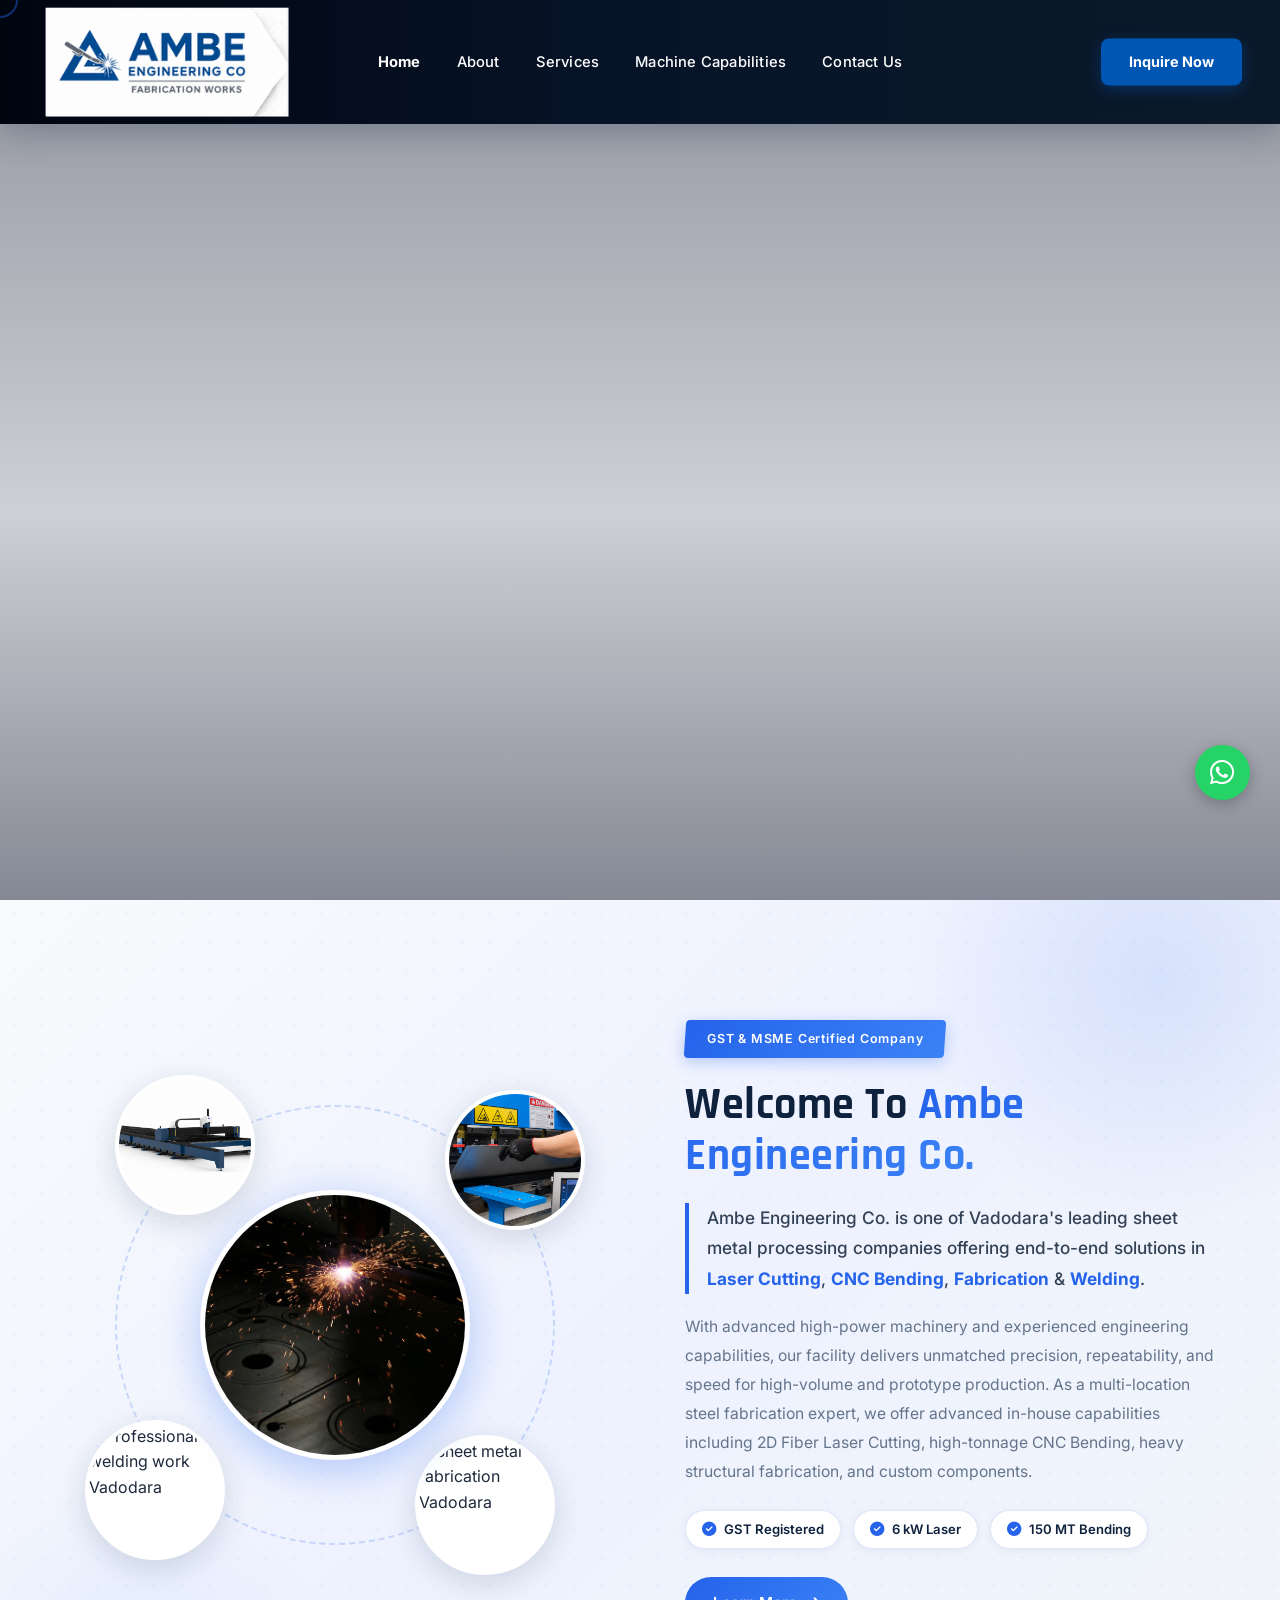
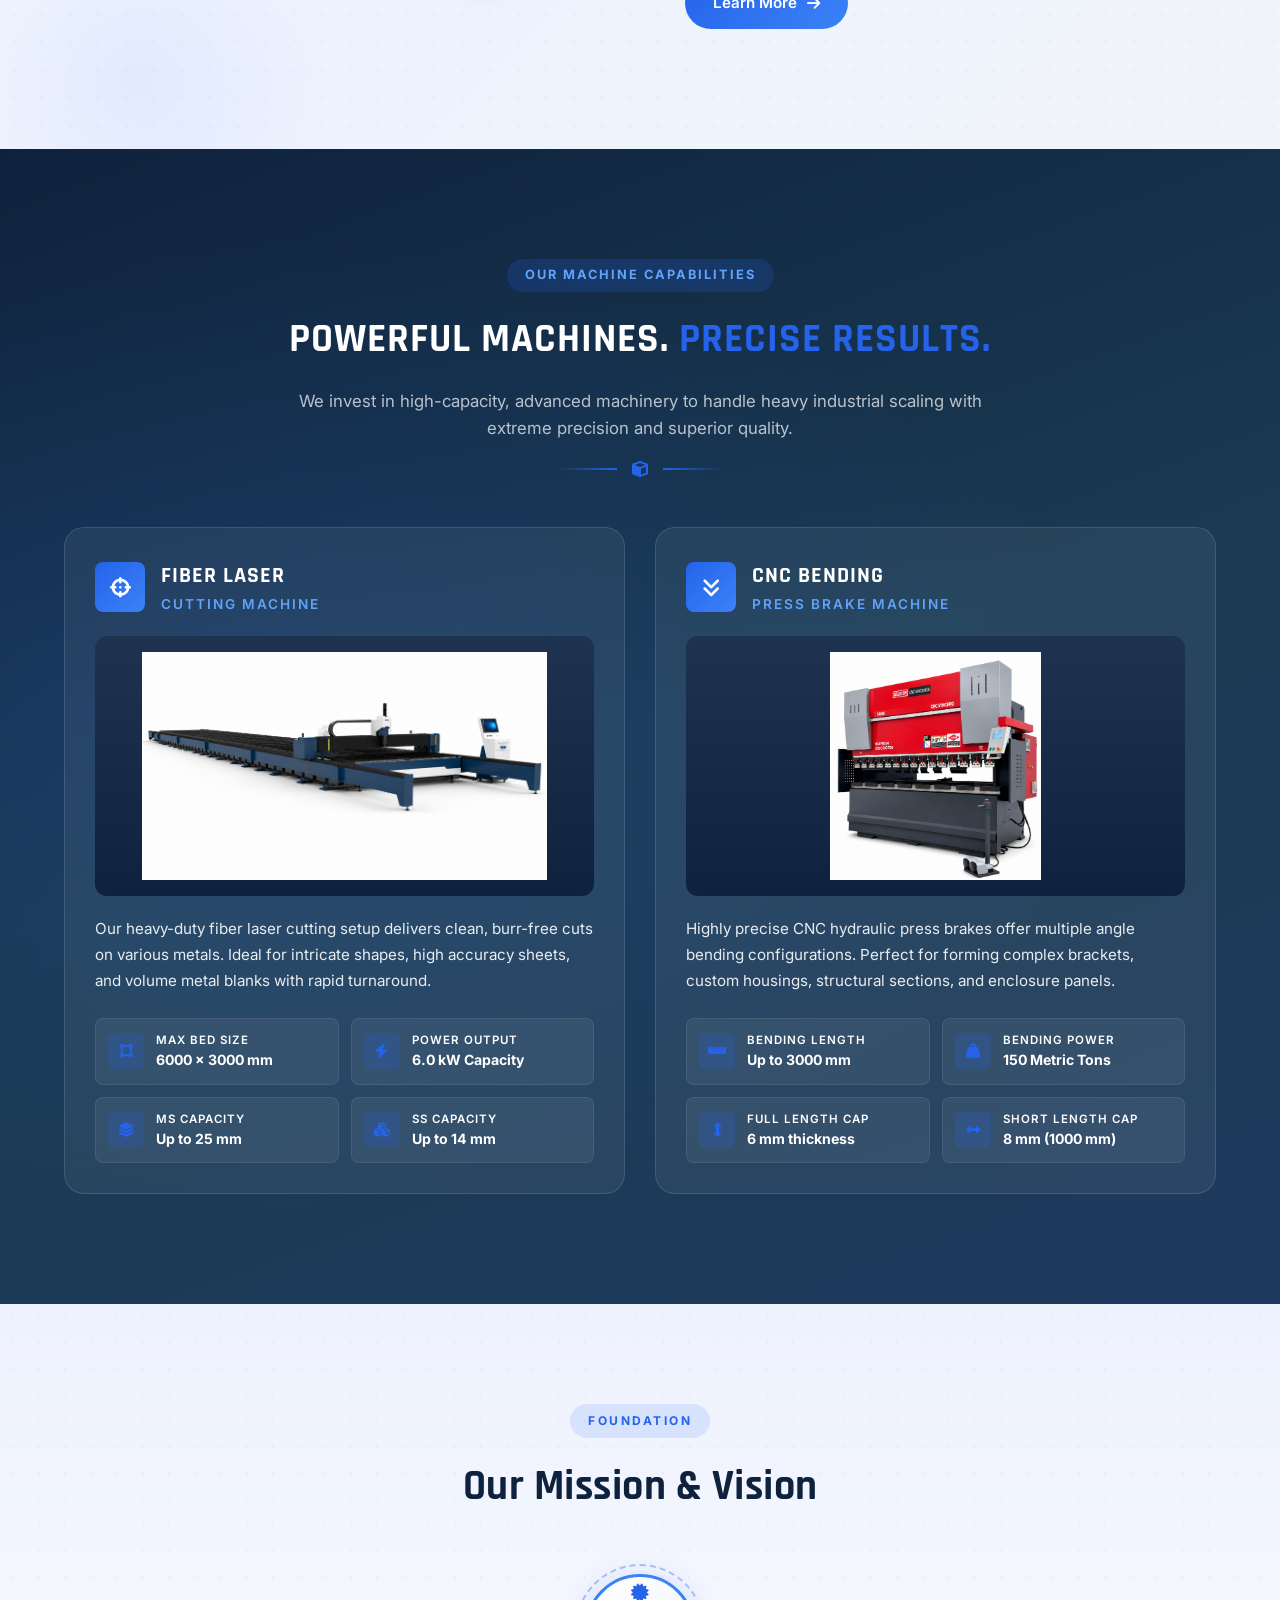
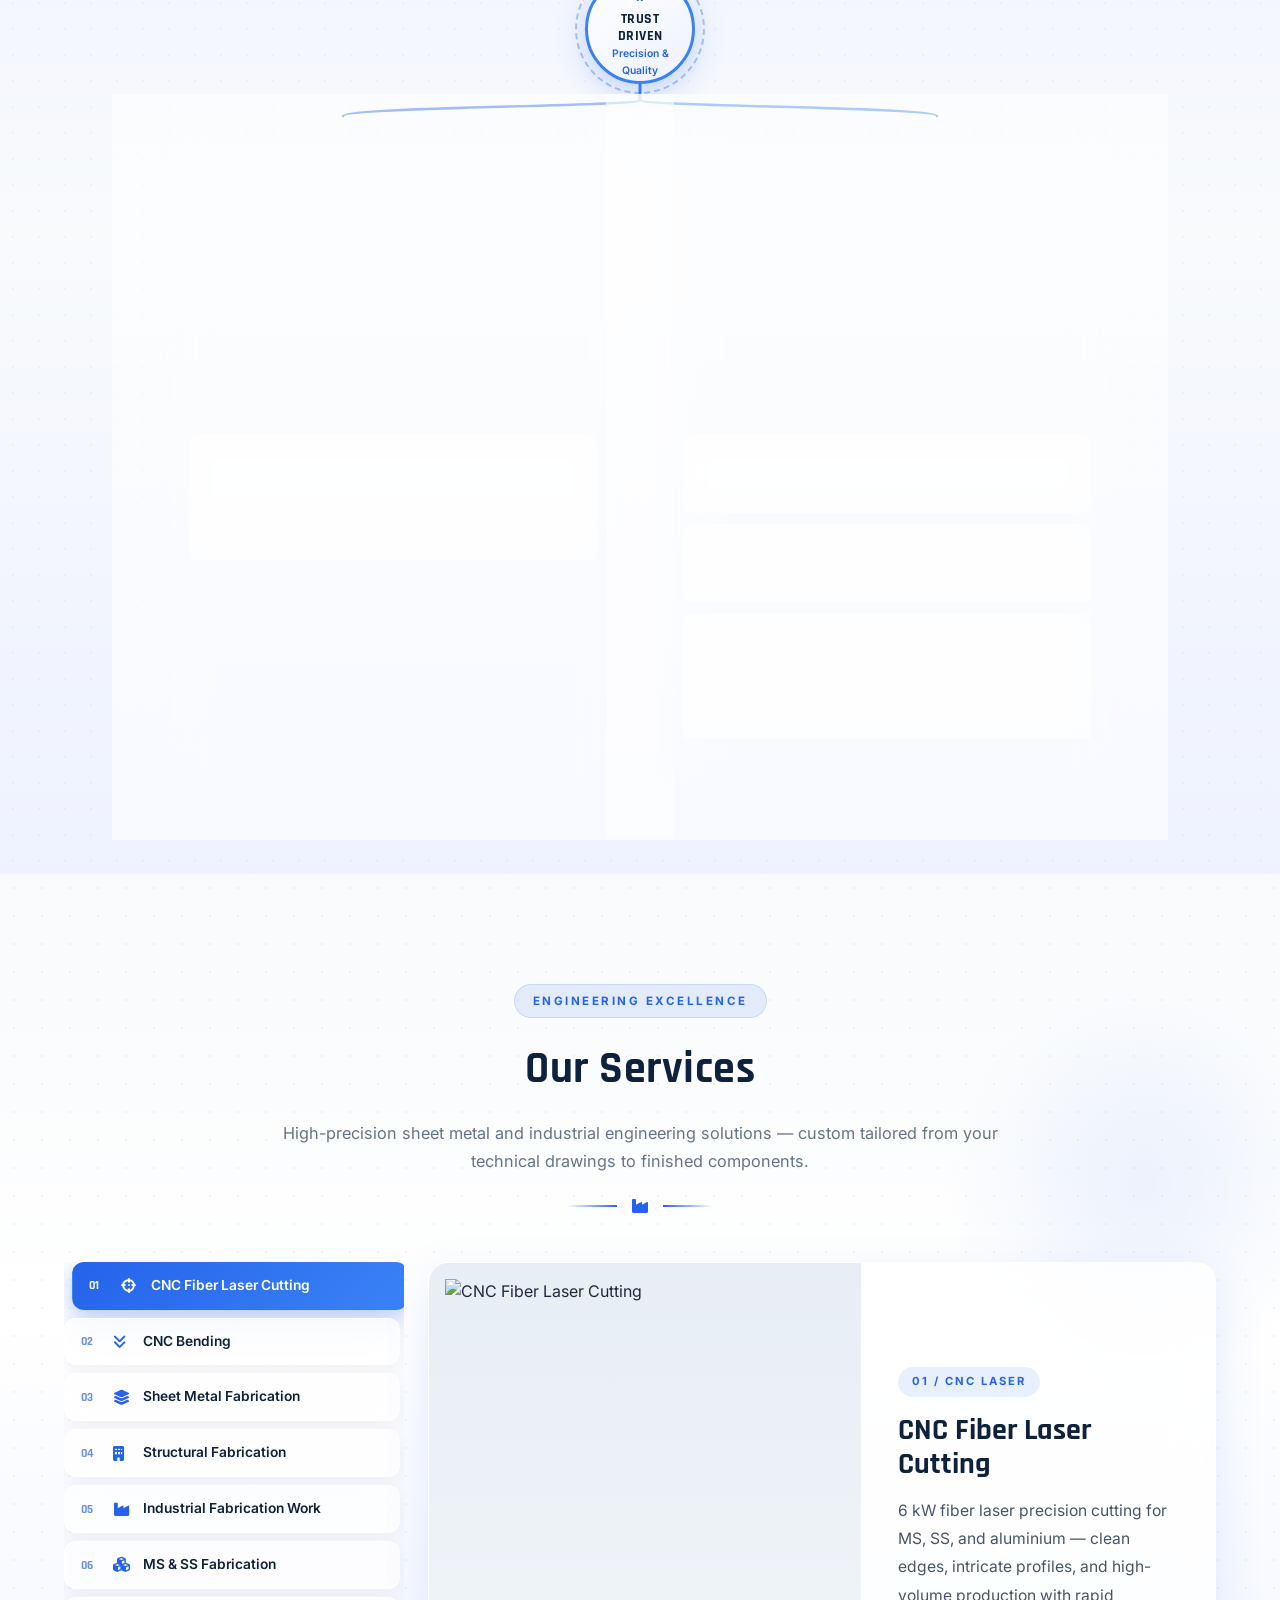
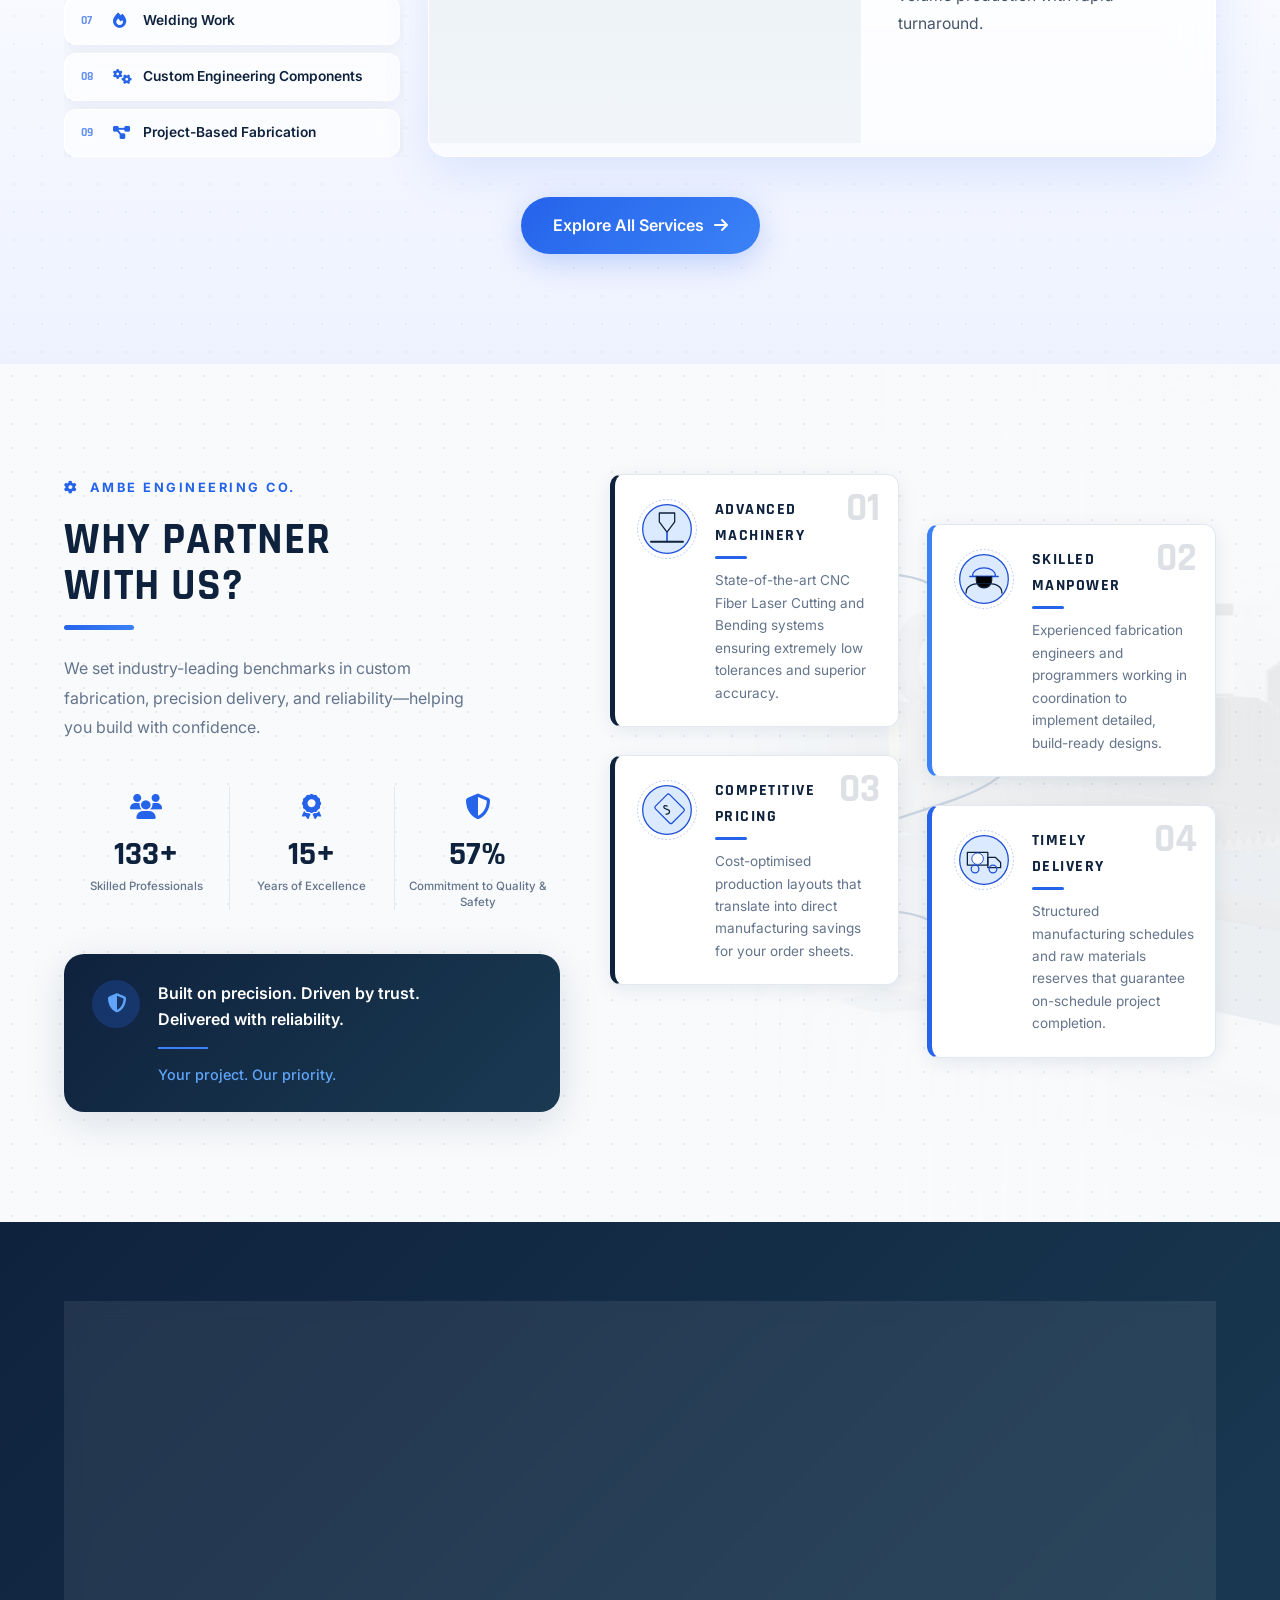
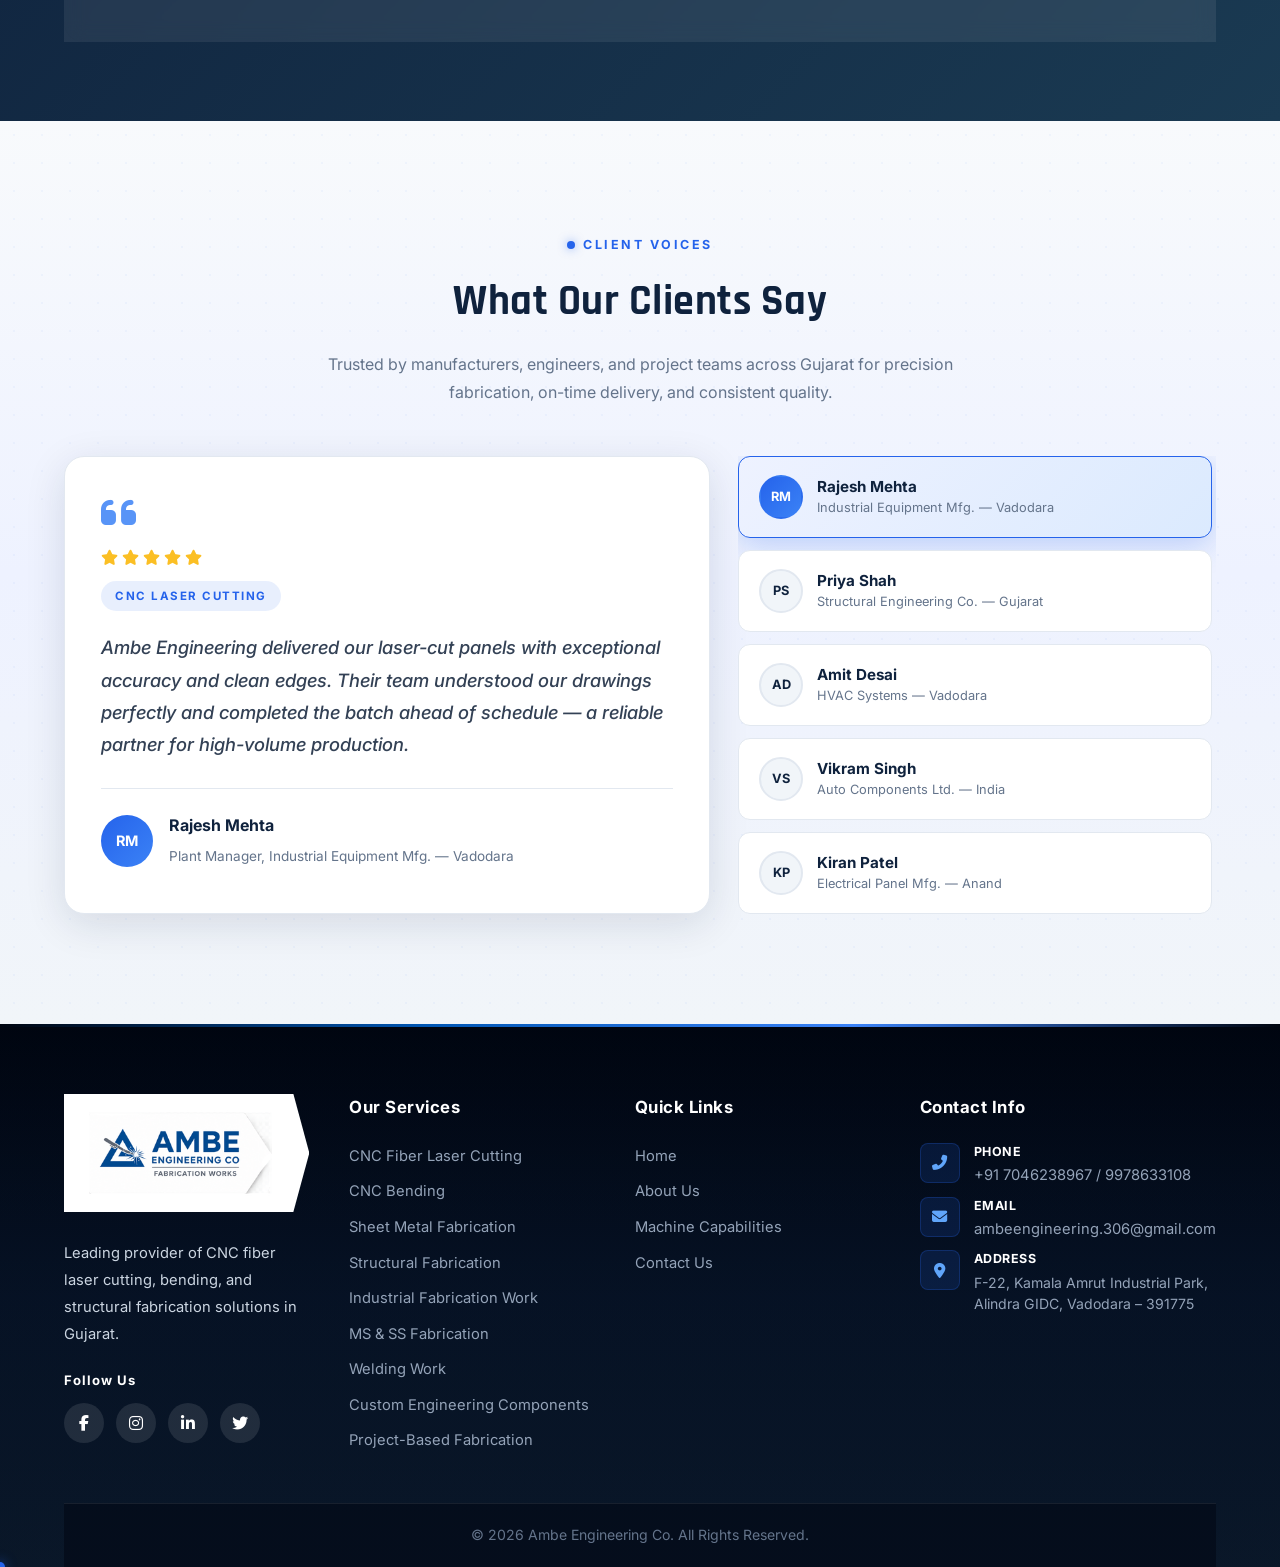
==== commit 212a31d8: "chnge" ====
--- a/index.html
+++ b/index.html
@@ -4,7 +4,7 @@
     <meta charset="UTF-8">
     <meta name="viewport" content="width=device-width, initial-scale=1.0">
     <title>Ambe Engineering Co. | Precision Laser Cutting & CNC Solutions</title>
-    <link rel="stylesheet" href="styles.css?v=12">
+    <link rel="stylesheet" href="styles.css?v=16">
     <link rel="stylesheet" href="https://cdnjs.cloudflare.com/ajax/libs/font-awesome/6.4.0/css/all.min.css">
 </head>
 <body>
@@ -740,6 +740,6 @@
     <div class="custom-cursor-dot"></div>
     <div class="custom-cursor-outline"></div>
 
-    <script src="script.js?v=6"></script>
+    <script src="script.js?v=11"></script>
 </body>
 </html>
--- a/styles.css
+++ b/styles.css
@@ -2893,66 +2893,459 @@
 }
 
 /* ========================================
+   ABOUT HERO HEADER (Custom Page Banner)
+   ======================================== */
+.about-hero-header {
+    position: relative;
+    min-height: 700px;
+    background: url('image&video/about hero.png') no-repeat;
+    background-size: cover;
+    background-position: 85% center;
+    display: flex;
+    align-items: center;
+    padding: 170px 0;
+    overflow: hidden;
+    color: white;
+}
+
+.about-hero-header::before {
+    content: '';
+    position: absolute;
+    inset: 0;
+    background: linear-gradient(90deg, 
+        rgba(15, 34, 61, 0.98) 0%, 
+        rgba(15, 34, 61, 0.88) 40%, 
+        rgba(15, 34, 61, 0.4) 75%, 
+        rgba(15, 34, 61, 0) 100%);
+    z-index: 1;
+}
+
+@media (max-width: 768px) {
+    .about-hero-header {
+        min-height: 400px;
+        padding: 80px 0;
+        background-position: 75% center;
+    }
+    .about-hero-header::before {
+        background: rgba(15, 34, 61, 0.95);
+    }
+}
+
+.about-hero-header .container {
+    position: relative;
+    z-index: 2;
+    width: 100%;
+}
+
+.about-hero-content {
+    max-width: 620px;
+    text-align: left;
+}
+
+.about-hero-tag {
+    display: inline-flex;
+    align-items: center;
+    gap: 8px;
+    background: rgba(37, 99, 235, 0.15);
+    border: 1px solid rgba(37, 99, 235, 0.35);
+    padding: 8px 16px;
+    border-radius: var(--radius-sm);
+    font-size: 0.85rem;
+    font-weight: 700;
+    letter-spacing: 1.5px;
+    color: var(--accent-sky);
+    margin-bottom: 24px;
+    text-transform: uppercase;
+}
+
+.about-hero-header h1 {
+    font-family: 'Rajdhani', sans-serif;
+    font-size: 3.5rem;
+    font-weight: 800;
+    line-height: 1.15;
+    margin-bottom: 20px;
+    letter-spacing: 0.5px;
+    color: white;
+    text-transform: uppercase;
+}
+
+.about-hero-header h1 span {
+    color: var(--accent-sky);
+}
+
+.about-hero-header p {
+    font-size: 1.15rem;
+    line-height: 1.7;
+    color: #cbd5e1;
+    margin-bottom: 30px;
+}
+
+.about-hero-badges {
+    display: flex;
+    gap: 16px;
+    flex-wrap: wrap;
+}
+
+.hero-badge {
+    display: inline-flex;
+    align-items: center;
+    gap: 8px;
+    background: rgba(255, 255, 255, 0.06);
+    border: 1px solid rgba(255, 255, 255, 0.12);
+    padding: 8px 16px;
+    border-radius: var(--radius-sm);
+    font-size: 0.9rem;
+    font-weight: 600;
+    color: #cbd5e1;
+    backdrop-filter: blur(4px);
+    transition: all var(--transition);
+}
+
+.hero-badge i {
+    color: var(--accent-sky);
+}
+
+.hero-badge:hover {
+    background: rgba(37, 99, 235, 0.15);
+    border-color: rgba(37, 99, 235, 0.35);
+    color: white;
+    transform: translateY(-2px);
+}
+
+/* ========================================
    ABOUT PAGE
    ======================================== */
 .about-section {
-    padding: 80px 0;
+    padding: 100px 0;
+    background: var(--bg-white);
 }
 
 .about-grid {
     display: grid;
-    grid-template-columns: 1fr 1fr;
+    grid-template-columns: 1.15fr 0.85fr;
     gap: 60px;
     align-items: center;
 }
 
 .about-content h2 {
     font-family: 'Rajdhani', sans-serif;
-    font-size: 2rem;
+    font-size: 2.2rem;
     color: var(--primary-color);
     margin-bottom: 20px;
 }
 
 .about-content p {
     color: var(--text-muted);
-    margin-bottom: 16px;
-    line-height: 1.8;
+    margin-bottom: 20px;
+    line-height: 1.85;
+    font-size: 1.02rem;
 }
 
 .about-highlights {
     display: grid;
     grid-template-columns: repeat(2, 1fr);
+    gap: 16px;
+    margin-top: 30px;
+}
+
+.highlight {
+    display: flex;
+    align-items: center;
     gap: 12px;
-    margin-top: 24px;
-}
-
-.highlight {
-    display: flex;
-    align-items: center;
-    gap: 10px;
-    font-size: 0.9rem;
-    font-weight: 500;
+    font-size: 0.95rem;
+    font-weight: 600;
+    color: var(--text-dark);
+    background: #f8fafc;
+    padding: 12px 18px;
+    border-radius: var(--radius-sm);
+    border: 1px solid var(--border-light);
+    transition: all var(--transition);
+}
+
+.highlight:hover {
+    transform: translateY(-2px);
+    border-color: rgba(37, 99, 235, 0.25);
+    background: white;
+    box-shadow: var(--shadow-sm);
 }
 
 .highlight i {
     color: var(--secondary-color);
+    font-size: 1.1rem;
 }
 
 .about-image {
+    position: relative;
     border-radius: var(--radius-lg);
     overflow: hidden;
     box-shadow: var(--shadow-md);
+    transition: all var(--transition);
+}
+
+.about-image::before {
+    content: '';
+    position: absolute;
+    inset: 0;
+    border: 2px solid var(--secondary-light);
+    border-radius: var(--radius-lg);
+    opacity: 0;
+    transition: all var(--transition);
+    pointer-events: none;
+    z-index: 2;
+}
+
+.about-image:hover {
+    transform: scale(1.01) translateY(-2px);
+    box-shadow: var(--shadow-lg);
+}
+
+.about-image:hover::before {
+    inset: 10px;
+    opacity: 0.65;
 }
 
 .about-image img {
     width: 100%;
-    height: 400px;
+    height: 450px;
     object-fit: cover;
+    display: block;
+    transition: all var(--transition);
+}
+
+.about-image:hover img {
+    transform: scale(1.03);
+}
+
+/* ========================================
+   WHO WE ARE - REDESIGNED FEATURES & STATS
+   ======================================== */
+.about-features-grid {
+    display: grid;
+    grid-template-columns: 1fr 1fr;
+    gap: 30px;
+    margin: 35px 0 40px;
+}
+
+.about-feature-item {
+    display: flex;
+    gap: 16px;
+    align-items: flex-start;
+}
+
+.about-feature-icon {
+    width: 46px;
+    height: 46px;
+    background: rgba(37, 99, 235, 0.08);
+    border: 1px solid rgba(37, 99, 235, 0.15);
+    border-radius: 50%;
+    display: flex;
+    align-items: center;
+    justify-content: center;
+    flex-shrink: 0;
+    color: var(--secondary-color);
+    font-size: 1.15rem;
+    box-shadow: 0 4px 10px rgba(37, 99, 235, 0.05);
+    transition: all var(--transition);
+}
+
+.about-feature-item:hover .about-feature-icon {
+    background: var(--secondary-color);
+    color: white;
+    transform: scale(1.08);
+    box-shadow: var(--shadow-blue);
+}
+
+.about-feature-text h4 {
+    font-family: 'Rajdhani', sans-serif;
+    font-size: 1.15rem;
+    font-weight: 700;
+    color: var(--primary-color);
+    margin-bottom: 6px;
+}
+
+.about-feature-text p {
+    font-size: 0.88rem;
+    color: var(--text-muted);
+    line-height: 1.5;
+    margin-bottom: 0;
+}
+
+/* About Section Stats Bar */
+.about-stats-bar {
+    background: linear-gradient(135deg, #071428 0%, #0f223d 100%);
+    border: 1px solid rgba(255, 255, 255, 0.08);
+    border-radius: var(--radius-lg);
+    padding: 36px 40px;
+    margin-top: 80px;
+    display: grid;
+    grid-template-columns: repeat(4, 1fr);
+    align-items: center;
+    position: relative;
+    overflow: hidden;
+    box-shadow: var(--shadow-md);
+}
+
+.about-stats-bar::before {
+    content: '';
+    position: absolute;
+    top: -50%;
+    left: -50%;
+    width: 200%;
+    height: 200%;
+    background: radial-gradient(circle, rgba(37, 99, 235, 0.05) 0%, transparent 60%);
+    pointer-events: none;
+}
+
+.about-stat-item {
+    display: flex;
+    align-items: center;
+    gap: 18px;
+    color: white;
+    position: relative;
+    z-index: 1;
+}
+
+.about-stat-item:not(:last-child)::after {
+    content: '';
+    position: absolute;
+    right: 0;
+    top: 10%;
+    height: 80%;
+    width: 1px;
+    background: linear-gradient(180deg, transparent, rgba(255, 255, 255, 0.15), transparent);
+}
+
+.about-stat-icon {
+    width: 50px;
+    height: 50px;
+    background: rgba(255, 255, 255, 0.04);
+    border: 1px solid rgba(255, 255, 255, 0.1);
+    border-radius: 50%;
+    display: flex;
+    align-items: center;
+    justify-content: center;
+    color: var(--accent-sky);
+    font-size: 1.25rem;
+    flex-shrink: 0;
+    transition: all var(--transition);
+}
+
+.about-stat-item:hover .about-stat-icon {
+    background: rgba(37, 99, 235, 0.15);
+    border-color: rgba(37, 99, 235, 0.35);
+    color: white;
+    transform: scale(1.05);
+}
+
+.about-stat-text {
+    display: flex;
+    flex-direction: column;
+    gap: 2px;
+}
+
+.about-stat-num {
+    font-family: 'Rajdhani', sans-serif;
+    font-size: 2.2rem;
+    font-weight: 800;
+    line-height: 1;
+    color: white;
+}
+
+.about-stat-label {
+    font-size: 0.82rem;
+    color: #94a3b8;
+    line-height: 1.35;
+    font-weight: 500;
+}
+
+@media (max-width: 992px) {
+    .about-stats-bar {
+        grid-template-columns: repeat(2, 1fr);
+        gap: 35px 20px;
+    }
+    .about-stat-item:nth-child(2)::after {
+        display: none;
+    }
+}
+
+@media (max-width: 768px) {
+    .about-features-grid {
+        grid-template-columns: 1fr;
+        gap: 20px;
+    }
+    .about-stats-bar {
+        grid-template-columns: 1fr;
+        gap: 25px;
+        padding: 30px 20px;
+        margin-top: 50px;
+    }
+    .about-stat-item::after {
+        display: none !important;
+    }
 }
 
 .values-section {
-    padding: 80px 0;
-    background: var(--bg-light);
+    padding: 100px 0;
+    background: linear-gradient(135deg, #07162c 0%, #0f223d 50%, #152e52 100%);
+    position: relative;
+    overflow: hidden;
+}
+
+.values-section::before {
+    content: '';
+    position: absolute;
+    top: -20%;
+    left: -15%;
+    width: 600px;
+    height: 600px;
+    background: radial-gradient(circle, rgba(37, 99, 235, 0.18) 0%, transparent 70%);
+    border-radius: 50%;
+    pointer-events: none;
+}
+
+.values-section::after {
+    content: '';
+    position: absolute;
+    bottom: -20%;
+    right: -15%;
+    width: 600px;
+    height: 600px;
+    background: radial-gradient(circle, rgba(96, 165, 250, 0.15) 0%, transparent 70%);
+    border-radius: 50%;
+    pointer-events: none;
+}
+
+.values-section .section-title {
+    color: #ffffff !important;
+}
+
+.values-section .section-title span {
+    color: var(--secondary-light) !important;
+}
+
+.values-section .section-tagline {
+    background: rgba(255, 255, 255, 0.08) !important;
+    color: var(--accent-sky) !important;
+    border: 1px solid rgba(255, 255, 255, 0.12) !important;
+}
+
+.values-section .separator-premium span {
+    background: rgba(255, 255, 255, 0.25) !important;
+}
+
+.values-section .separator-premium i {
+    color: var(--accent-sky) !important;
+}
+
+.values-section .value-card {
+    background: #ffffff;
+    border: 1px solid rgba(255, 255, 255, 0.9);
+    box-shadow: 0 10px 30px rgba(0, 0, 0, 0.2);
+}
+
+.values-section .value-card:hover {
+    border-color: var(--secondary-light);
+    box-shadow: 0 15px 35px rgba(37, 99, 235, 0.3);
 }
 
 .values-grid {
@@ -2964,49 +3357,64 @@
 
 .value-card {
     background: white;
-    padding: 32px 24px;
+    padding: 36px 28px;
     border-radius: var(--radius-lg);
     text-align: center;
     box-shadow: var(--shadow-sm);
+    border: 1px solid var(--border-light);
     transition: all var(--transition);
 }
 
 .value-card:hover {
-    transform: translateY(-5px);
+    transform: translateY(-8px);
     box-shadow: var(--shadow-md);
+    border-color: rgba(37, 99, 235, 0.2);
 }
 
 .value-icon {
-    width: 60px;
-    height: 60px;
-    background: rgba(37, 99, 235, 0.1);
+    width: 64px;
+    height: 64px;
+    background: rgba(37, 99, 235, 0.08);
     border-radius: 50%;
     display: flex;
     align-items: center;
     justify-content: center;
-    margin: 0 auto 16px;
+    margin: 0 auto 20px;
+    transition: all var(--transition);
+}
+
+.value-card:hover .value-icon {
+    background: var(--secondary-color);
+    transform: scale(1.1);
 }
 
 .value-icon i {
     color: var(--secondary-color);
-    font-size: 1.5rem;
+    font-size: 1.6rem;
+    transition: all var(--transition);
+}
+
+.value-card:hover .value-icon i {
+    color: white;
 }
 
 .value-card h3 {
-    font-size: 1.1rem;
+    font-family: 'Rajdhani', sans-serif;
+    font-size: 1.3rem;
     font-weight: 700;
     color: var(--primary-color);
-    margin-bottom: 10px;
+    margin-bottom: 12px;
 }
 
 .value-card p {
     color: var(--text-muted);
-    font-size: 0.9rem;
-    line-height: 1.7;
+    font-size: 0.92rem;
+    line-height: 1.75;
 }
 
 .company-info {
-    padding: 80px 0;
+    padding: 100px 0;
+    background: var(--bg-white);
 }
 
 .info-grid {
@@ -3017,161 +3425,478 @@
 }
 
 .info-card {
-    background: var(--bg-light);
-    padding: 28px;
+    background: white;
+    padding: 32px 28px;
     border-radius: var(--radius-md);
+    border: 1px solid var(--border-light);
     border-left: 4px solid var(--secondary-color);
+    box-shadow: var(--shadow-sm);
+    transition: all var(--transition);
+}
+
+.info-card:hover {
+    transform: translateY(-5px);
+    box-shadow: var(--shadow-md);
+    border-color: rgba(37, 99, 235, 0.2);
 }
 
 .info-card h3 {
-    font-size: 1rem;
+    font-family: 'Rajdhani', sans-serif;
+    font-size: 1.15rem;
     font-weight: 700;
     color: var(--primary-color);
-    margin-bottom: 12px;
+    margin-bottom: 14px;
+    display: flex;
+    align-items: center;
+    gap: 8px;
+}
+
+.info-card h3 i {
+    color: var(--secondary-color);
+    font-size: 1.1rem;
 }
 
 .info-card p {
     color: var(--text-muted);
-    font-size: 0.9rem;
+    font-size: 0.92rem;
+    line-height: 1.75;
+}
+
+/* ========================================
+   SERVICES PAGE (Mockup Overhaul)
+   ======================================== */
+.services-hero-header {
+    position: relative;
+    min-height: 600px;
+    background: url('image&video/services_hero_banner.png') no-repeat;
+    background-size: cover;
+    background-position: center;
+    display: flex;
+    align-items: center;
+    padding: 160px 0;
+    overflow: hidden;
+    color: white;
+}
+
+.services-hero-header::before {
+    content: '';
+    position: absolute;
+    inset: 0;
+    background: linear-gradient(90deg, 
+        rgba(15, 34, 61, 0.96) 0%, 
+        rgba(15, 34, 61, 0.85) 50%, 
+        rgba(37, 99, 235, 0.4) 100%);
+    z-index: 1;
+}
+
+.services-hero-header .container {
+    position: relative;
+    z-index: 2;
+    width: 100%;
+}
+
+.services-hero-content {
+    max-width: 650px;
+}
+
+.services-hero-tag {
+    display: inline-flex;
+    align-items: center;
+    gap: 8px;
+    background: rgba(37, 99, 235, 0.2);
+    border: 1px solid rgba(59, 130, 246, 0.4);
+    padding: 6px 14px;
+    border-radius: 50px;
+    font-size: 0.8rem;
+    font-weight: 700;
+    letter-spacing: 1.5px;
+    color: var(--secondary-light);
+    margin-bottom: 20px;
+    text-transform: uppercase;
+}
+
+.services-hero-content h1 {
+    font-family: 'Rajdhani', sans-serif;
+    font-size: 3.2rem;
+    font-weight: 800;
+    color: white;
+    line-height: 1.15;
+    margin-bottom: 16px;
+}
+
+.services-hero-content h1 span {
+    color: var(--secondary-light);
+}
+
+.services-hero-content p {
+    font-size: 1.1rem;
+    color: #e2e8f0;
     line-height: 1.7;
 }
 
-/* ========================================
-   SERVICES PAGE
-   ======================================== */
-.services-section {
-    padding: 80px 0;
-}
-
-.services-detailed-grid {
+/* Services Listing Grid */
+.services-section-premium {
+    padding: 100px 0;
+    background: #f8fafc;
+    position: relative;
+}
+
+.services-grid-premium {
     display: grid;
-    grid-template-columns: repeat(2, 1fr);
+    grid-template-columns: repeat(3, 1fr);
     gap: 30px;
-    margin-top: 40px;
-}
-
-.service-card-detailed {
-    background: white;
+    margin-top: 50px;
+}
+
+.service-card-premium-row {
+    background: #ffffff;
     border-radius: var(--radius-lg);
+    border: 1px solid var(--border-light);
+    box-shadow: var(--shadow-sm);
+    display: flex;
+    flex-direction: row;
     overflow: hidden;
-    box-shadow: var(--shadow-sm);
-    border: 1px solid var(--border-light);
+    min-height: 240px;
+    transition: all 0.4s cubic-bezier(0.4, 0, 0.2, 1);
+    position: relative;
+}
+
+.service-card-text {
+    width: 50%;
+    padding: 24px 20px;
+    display: flex;
+    flex-direction: column;
+    justify-content: space-between;
+}
+
+.service-card-top-meta {
+    display: flex;
+    justify-content: space-between;
+    align-items: center;
+    margin-bottom: 16px;
+}
+
+.service-card-num-badge {
+    font-family: 'Rajdhani', sans-serif;
+    font-size: 0.85rem;
+    font-weight: 700;
+    color: var(--secondary-color);
+    background: rgba(37, 99, 235, 0.08);
+    padding: 4px 10px;
+    border-radius: 4px;
+    letter-spacing: 0.5px;
+}
+
+.service-card-top-icon {
+    font-size: 1.25rem;
+    color: var(--secondary-light);
+    opacity: 0.85;
     transition: all var(--transition);
 }
 
-.service-card-detailed:hover {
-    transform: translateY(-5px);
-    box-shadow: var(--shadow-md);
-}
-
-.service-header {
-    display: flex;
-    align-items: center;
-    gap: 16px;
-    padding: 24px;
-    background: var(--primary-color);
-}
-
-.service-icon-large {
-    width: 50px;
-    height: 50px;
-    background: var(--secondary-color);
-    border-radius: var(--radius-sm);
-    display: flex;
-    align-items: center;
-    justify-content: center;
-    flex-shrink: 0;
-}
-
-.service-icon-large i {
-    color: white;
-    font-size: 1.3rem;
-}
-
-.service-header h3 {
-    color: white;
-    font-size: 1.1rem;
-    font-weight: 700;
-}
-
-.service-body {
-    padding: 24px;
-}
-
-.service-body p {
-    color: var(--text-muted);
-    margin-bottom: 16px;
-    line-height: 1.7;
-}
-
-.service-features li {
-    padding: 6px 0;
-    color: var(--text-dark);
-    font-size: 0.9rem;
-    padding-left: 20px;
-    position: relative;
-}
-
-.service-features li::before {
-    content: '✓';
-    position: absolute;
-    left: 0;
-    color: var(--secondary-color);
-    font-weight: 700;
-}
-
-.process-section {
-    padding: 80px 0;
-    background: var(--bg-light);
-}
-
-.process-timeline {
-    display: flex;
-    align-items: center;
-    justify-content: center;
-    gap: 20px;
-    margin-top: 40px;
-    flex-wrap: wrap;
-}
-
-.process-step {
-    text-align: center;
-    flex: 1;
-    min-width: 180px;
-    max-width: 220px;
-}
-
-.step-number {
-    width: 60px;
-    height: 60px;
-    background: var(--secondary-color);
-    color: white;
-    border-radius: 50%;
-    display: flex;
-    align-items: center;
-    justify-content: center;
+.service-card-middle-content h3 {
     font-family: 'Rajdhani', sans-serif;
-    font-size: 1.5rem;
-    font-weight: 800;
-    margin: 0 auto 16px;
-}
-
-.process-step h3 {
-    font-size: 1.1rem;
+    font-size: 1.25rem;
     font-weight: 700;
     color: var(--primary-color);
-    margin-bottom: 8px;
+    margin-bottom: 10px;
+    line-height: 1.3;
+}
+
+.service-card-middle-content p {
+    color: var(--text-muted);
+    font-size: 0.88rem;
+    line-height: 1.6;
+    margin-bottom: 16px;
+}
+
+.service-card-bottom-link {
+    display: inline-flex;
+    align-items: center;
+    color: var(--secondary-color);
+    font-size: 0.95rem;
+    font-weight: 600;
+    transition: all var(--transition);
+}
+
+.service-card-bottom-link i {
+    font-size: 0.85rem;
+    transition: transform var(--transition);
+}
+
+/* Slanted Image Side */
+.service-card-image-side {
+    width: 50%;
+    position: relative;
+    overflow: hidden;
+    clip-path: polygon(10% 0, 100% 0, 100% 100%, 0 100%);
+    background: var(--primary-color);
+}
+
+.service-card-image-side img {
+    width: 100%;
+    height: 100%;
+    object-fit: cover;
+    object-position: center;
+    transition: transform 0.6s cubic-bezier(0.4, 0, 0.2, 1);
+}
+
+/* Hover effects */
+.service-card-premium-row:hover {
+    transform: translateY(-8px);
+    box-shadow: var(--shadow-lg), 0 12px 35px rgba(37, 99, 235, 0.12);
+    border-color: rgba(37, 99, 235, 0.25);
+}
+
+.service-card-premium-row:hover .service-card-image-side img {
+    transform: scale(1.1);
+}
+
+.service-card-premium-row:hover .service-card-bottom-link i {
+    transform: translateX(6px);
+}
+
+.service-card-premium-row:hover .service-card-top-icon {
+    color: var(--secondary-color);
+    transform: scale(1.1) rotate(5deg);
+}
+
+/* Responsive constraints */
+@media (max-width: 1200px) {
+    .services-grid-premium {
+        grid-template-columns: repeat(2, 1fr);
+    }
+}
+
+@media (max-width: 768px) {
+    .services-grid-premium {
+        grid-template-columns: 1fr;
+        gap: 20px;
+    }
+    
+    .services-hero-header {
+        padding: 80px 0;
+        min-height: 350px;
+    }
+    
+    .services-hero-content h1 {
+        font-size: 2.5rem;
+    }
+    
+    .service-card-premium-row {
+        min-height: auto;
+        flex-direction: column;
+    }
+    
+    .service-card-text {
+        width: 100%;
+        padding: 24px;
+    }
+    
+    .service-card-image-side {
+        width: 100%;
+        height: 200px;
+        clip-path: none;
+    }
+}
+
+.process-section {
+    padding: 100px 0;
+    background: radial-gradient(circle at 80% 20%, rgba(37, 99, 235, 0.12) 0%, transparent 60%), 
+                radial-gradient(circle at 20% 80%, rgba(59, 130, 246, 0.08) 0%, transparent 60%), 
+                #0b132b;
+    position: relative;
+    overflow: hidden;
+}
+
+/* Background grid effect */
+.process-section::before {
+    content: '';
+    position: absolute;
+    inset: 0;
+    background-image: linear-gradient(rgba(255, 255, 255, 0.02) 1px, transparent 1px),
+                      linear-gradient(90deg, rgba(255, 255, 255, 0.02) 1px, transparent 1px);
+    background-size: 40px 40px;
+    background-position: center;
+    pointer-events: none;
+}
+
+.process-header {
+    text-align: center;
+    margin-bottom: 60px;
+}
+
+.process-tag {
+    display: inline-block;
+    color: var(--secondary-light);
+    font-size: 0.8rem;
+    font-weight: 700;
+    letter-spacing: 2px;
+    margin-bottom: 12px;
+    text-transform: uppercase;
+}
+
+.process-timeline {
+    display: flex;
+    align-items: center;
+    justify-content: center;
+    gap: 15px;
+    margin-top: 40px;
+    position: relative;
+    z-index: 2;
+}
+
+.process-step {
+    background: rgba(255, 255, 255, 0.03);
+    border: 1px solid rgba(255, 255, 255, 0.06);
+    border-radius: 16px;
+    padding: 40px 24px;
+    flex: 1;
+    min-width: 210px;
+    max-width: 250px;
+    text-align: center;
+    transition: all 0.4s cubic-bezier(0.4, 0, 0.2, 1);
+    position: relative;
+    overflow: hidden;
+}
+
+/* Glass card shine on hover */
+.process-step::before {
+    content: '';
+    position: absolute;
+    top: 0;
+    left: -150%;
+    width: 50%;
+    height: 100%;
+    background: linear-gradient(to right, rgba(255, 255, 255, 0) 0%, rgba(255, 255, 255, 0.05) 50%, rgba(255, 255, 255, 0) 100%);
+    transform: skewX(-25deg);
+    transition: 0.75s;
+}
+
+.process-step:hover::before {
+    left: 150%;
+}
+
+.process-step:hover {
+    transform: translateY(-12px);
+    background: rgba(255, 255, 255, 0.05);
+    border-color: rgba(37, 99, 235, 0.4);
+    box-shadow: 0 20px 40px rgba(37, 99, 235, 0.2),
+                0 0 30px rgba(59, 130, 246, 0.05);
+}
+
+.step-badge {
+    font-family: 'Rajdhani', sans-serif;
+    font-size: 0.78rem;
+    font-weight: 700;
+    color: var(--secondary-light);
+    background: rgba(37, 99, 235, 0.15);
+    border: 1px solid rgba(59, 130, 246, 0.25);
+    padding: 4px 12px;
+    border-radius: 30px;
+    margin-bottom: 24px;
+    display: inline-block;
+    letter-spacing: 0.5px;
+    text-transform: uppercase;
+}
+
+.step-icon-box {
+    width: 68px;
+    height: 68px;
+    border-radius: 50%;
+    background: linear-gradient(135deg, rgba(37, 99, 235, 0.08) 0%, rgba(37, 99, 235, 0.16) 100%);
+    border: 1px solid rgba(37, 99, 235, 0.2);
+    display: flex;
+    align-items: center;
+    justify-content: center;
+    margin: 0 auto 20px;
+    color: var(--secondary-light);
+    font-size: 1.65rem;
+    transition: all 0.4s cubic-bezier(0.4, 0, 0.2, 1);
+}
+
+.process-step:hover .step-icon-box {
+    background: linear-gradient(135deg, var(--secondary-color) 0%, var(--secondary-light) 100%);
+    color: white;
+    transform: scale(1.15) rotate(5deg);
+    box-shadow: 0 0 20px rgba(37, 99, 235, 0.45);
+    border-color: transparent;
+}
+
+.process-step h3 {
+    font-family: 'Rajdhani', sans-serif;
+    font-size: 1.3rem;
+    font-weight: 700;
+    color: white;
+    margin-bottom: 12px;
+    letter-spacing: 0.5px;
 }
 
 .process-step p {
-    color: var(--text-muted);
-    font-size: 0.9rem;
+    color: #94a3b8;
+    font-size: 0.88rem;
+    line-height: 1.65;
+    transition: color 0.3s ease;
+}
+
+.process-step:hover p {
+    color: #e2e8f0;
 }
 
 .process-arrow {
-    font-size: 1.5rem;
-    color: var(--secondary-color);
-    font-weight: 700;
+    display: flex;
+    align-items: center;
+    justify-content: center;
+    color: rgba(255, 255, 255, 0.15);
+    font-size: 1.3rem;
+    animation: arrowPulse 2s infinite ease-in-out;
+}
+
+@keyframes arrowPulse {
+    0%, 100% {
+        transform: translateX(0);
+        opacity: 0.3;
+        color: rgba(255, 255, 255, 0.15);
+    }
+    50% {
+        transform: translateX(6px);
+        opacity: 1;
+        color: var(--secondary-light);
+        text-shadow: 0 0 8px rgba(59, 130, 246, 0.6);
+    }
+}
+
+@media (max-width: 1024px) {
+    .process-timeline {
+        flex-direction: column;
+        gap: 25px;
+        margin-top: 30px;
+    }
+    
+    .process-step {
+        width: 100%;
+        max-width: 450px;
+        padding: 30px 24px;
+    }
+    
+    .process-arrow {
+        transform: rotate(90deg);
+        margin: 5px 0;
+        animation: arrowPulseVertical 2s infinite ease-in-out;
+    }
+}
+
+@keyframes arrowPulseVertical {
+    0%, 100% {
+        transform: translateY(0) rotate(90deg);
+        opacity: 0.3;
+        color: rgba(255, 255, 255, 0.15);
+    }
+    50% {
+        transform: translateY(6px) rotate(90deg);
+        opacity: 1;
+        color: var(--secondary-light);
+    }
 }
 
 /* ========================================
@@ -3387,84 +4112,250 @@
 }
 
 /* ========================================
-   CONTACT PAGE
+   CONTACT PAGE (Custom Overhaul)
    ======================================== */
+.contact-hero-header {
+    position: relative;
+    min-height: 600px;
+    background: url('image&video/contact_hero_banner.png') no-repeat;
+    background-size: cover;
+    background-position: center;
+    display: flex;
+    align-items: center;
+    padding: 160px 0;
+    overflow: hidden;
+    color: white;
+}
+
+.contact-hero-header::before {
+    content: '';
+    position: absolute;
+    inset: 0;
+    background: linear-gradient(90deg, 
+        rgba(15, 34, 61, 0.96) 0%, 
+        rgba(15, 34, 61, 0.85) 50%, 
+        rgba(37, 99, 235, 0.4) 100%);
+    z-index: 1;
+}
+
+.contact-hero-header .container {
+    position: relative;
+    z-index: 2;
+    width: 100%;
+}
+
+.contact-hero-content {
+    max-width: 650px;
+}
+
+.contact-hero-tag {
+    display: inline-flex;
+    align-items: center;
+    gap: 8px;
+    background: rgba(37, 99, 235, 0.2);
+    border: 1px solid rgba(59, 130, 246, 0.4);
+    padding: 6px 14px;
+    border-radius: 50px;
+    font-size: 0.8rem;
+    font-weight: 700;
+    letter-spacing: 1.5px;
+    color: var(--secondary-light);
+    margin-bottom: 20px;
+    text-transform: uppercase;
+}
+
+.contact-hero-content h1 {
+    font-family: 'Rajdhani', sans-serif;
+    font-size: 3.2rem;
+    font-weight: 800;
+    color: white;
+    line-height: 1.15;
+    margin-bottom: 16px;
+}
+
+.contact-hero-content h1 span {
+    color: var(--secondary-light);
+}
+
+.contact-hero-content p {
+    font-size: 1.1rem;
+    color: #e2e8f0;
+    line-height: 1.7;
+}
+
 .contact-section {
-    padding: 80px 0;
+    padding: 100px 0;
+    background: radial-gradient(circle at 10% 10%, rgba(37, 99, 235, 0.03) 0%, transparent 40%),
+                radial-gradient(circle at 90% 90%, rgba(59, 130, 246, 0.03) 0%, transparent 40%),
+                #f8fafc;
+    position: relative;
 }
 
 .contact-grid {
     display: grid;
-    grid-template-columns: 1.2fr 1fr;
-    gap: 60px;
+    grid-template-columns: 1.1fr 0.9fr;
+    gap: 50px;
+}
+
+.contact-form-wrapper {
+    background: #ffffff;
+    border: 1px solid var(--border-light);
+    padding: 45px 40px;
+    border-radius: var(--radius-lg);
+    box-shadow: 0 10px 30px rgba(15, 34, 61, 0.04);
+    transition: all 0.4s cubic-bezier(0.4, 0, 0.2, 1);
+}
+
+.contact-form-wrapper:hover {
+    transform: translateY(-5px);
+    box-shadow: 0 20px 40px rgba(15, 34, 61, 0.08), 
+                0 0 30px rgba(37, 99, 235, 0.05);
+    border-color: rgba(37, 99, 235, 0.2);
 }
 
 .contact-form-wrapper h2,
 .contact-info-wrapper h2 {
     font-family: 'Rajdhani', sans-serif;
-    font-size: 1.8rem;
+    font-size: 2rem;
+    font-weight: 700;
     color: var(--primary-color);
-    margin-bottom: 28px;
+    margin-bottom: 24px;
+    position: relative;
+    display: inline-block;
+}
+
+.contact-form-wrapper h2::after,
+.contact-info-wrapper h2::after {
+    content: '';
+    position: absolute;
+    bottom: -6px;
+    left: 0;
+    width: 40px;
+    height: 3px;
+    background: var(--secondary-color);
+    border-radius: 2px;
+    transition: width 0.3s ease;
+}
+
+.contact-form-wrapper:hover h2::after {
+    width: 60px;
 }
 
 .form-group {
-    margin-bottom: 20px;
+    margin-bottom: 24px;
 }
 
 .form-group label {
     display: block;
-    font-size: 0.875rem;
-    font-weight: 600;
-    color: var(--text-dark);
+    font-family: 'Rajdhani', sans-serif;
+    font-size: 0.9rem;
+    font-weight: 700;
+    color: var(--primary-color);
     margin-bottom: 8px;
+    letter-spacing: 0.5px;
+    text-transform: uppercase;
 }
 
 .form-group input,
 .form-group textarea {
     width: 100%;
-    padding: 14px 16px;
-    border: 2px solid var(--border-light);
-    border-radius: var(--radius-sm);
+    padding: 14px 18px;
+    border: 1px solid var(--border-light);
+    border-radius: 8px;
     font-family: inherit;
     font-size: 0.95rem;
-    transition: border-color var(--transition);
-    background: var(--bg-light);
+    transition: all 0.3s cubic-bezier(0.4, 0, 0.2, 1);
+    background: #f8fafc;
+    color: var(--primary-color);
 }
 
 .form-group input:focus,
 .form-group textarea:focus {
     outline: none;
     border-color: var(--secondary-color);
-    background: white;
+    background: #ffffff;
+    box-shadow: 0 0 12px rgba(37, 99, 235, 0.12);
+}
+
+.contact-form .btn-primary {
+    background: linear-gradient(135deg, var(--secondary-color) 0%, var(--secondary-light) 100%);
+    border: none;
+    color: white;
+    font-family: 'Rajdhani', sans-serif;
+    font-size: 1.15rem;
+    font-weight: 700;
+    letter-spacing: 1px;
+    text-transform: uppercase;
+    padding: 16px 32px;
+    border-radius: 8px;
+    cursor: pointer;
+    transition: all 0.3s cubic-bezier(0.4, 0, 0.2, 1);
+    box-shadow: 0 4px 15px rgba(37, 99, 235, 0.2);
+    display: inline-flex;
+    align-items: center;
+    justify-content: center;
+    gap: 8px;
+}
+
+.contact-form .btn-primary:hover {
+    transform: translateY(-3px);
+    box-shadow: 0 8px 25px rgba(37, 99, 235, 0.4);
+    filter: brightness(1.05);
+}
+
+.contact-info-wrapper {
+    display: flex;
+    flex-direction: column;
+    gap: 10px;
 }
 
 .contact-info-box {
     display: flex;
-    gap: 16px;
-    padding: 20px;
-    background: var(--bg-light);
-    border-radius: var(--radius-md);
-    margin-bottom: 16px;
+    gap: 20px;
+    padding: 24px;
+    background: #ffffff;
+    border: 1px solid var(--border-light);
+    border-radius: 16px;
+    transition: all 0.4s cubic-bezier(0.4, 0, 0.2, 1);
+    position: relative;
+    overflow: hidden;
+}
+
+.contact-info-box:hover {
+    transform: translateX(8px);
+    border-color: rgba(37, 99, 235, 0.25);
+    box-shadow: 0 10px 30px rgba(15, 34, 61, 0.06);
 }
 
 .info-icon {
-    width: 48px;
-    height: 48px;
-    background: var(--secondary-color);
-    border-radius: var(--radius-sm);
+    width: 52px;
+    height: 52px;
+    background: rgba(37, 99, 235, 0.06);
+    border: 1px solid rgba(37, 99, 235, 0.15);
+    border-radius: 50%;
     display: flex;
     align-items: center;
     justify-content: center;
     flex-shrink: 0;
+    transition: all 0.3s ease;
+    color: var(--secondary-color);
+}
+
+.contact-info-box:hover .info-icon {
+    background: var(--secondary-color);
+    color: white;
+    transform: scale(1.1) rotate(5deg);
+    border-color: transparent;
+    box-shadow: 0 0 15px rgba(37, 99, 235, 0.3);
 }
 
 .info-icon i {
-    color: white;
-    font-size: 1.1rem;
+    font-size: 1.25rem;
 }
 
 .info-content h3 {
-    font-size: 0.95rem;
+    font-family: 'Rajdhani', sans-serif;
+    font-size: 1.2rem;
     font-weight: 700;
     color: var(--primary-color);
     margin-bottom: 6px;
@@ -3472,16 +4363,39 @@
 
 .info-content p {
     color: var(--text-muted);
-    font-size: 0.9rem;
-    line-height: 1.7;
+    font-size: 0.92rem;
+    line-height: 1.65;
+    margin: 0;
 }
 
 .info-content a {
     color: var(--secondary-color);
+    text-decoration: none;
+    font-weight: 500;
+    transition: color 0.3s;
+}
+
+.info-content a:hover {
+    color: var(--secondary-light);
+}
+
+.social-links-vertical {
+    margin-top: 15px;
+    background: #ffffff;
+    border: 1px solid var(--border-light);
+    padding: 24px;
+    border-radius: 16px;
+    transition: all 0.4s ease;
+}
+
+.social-links-vertical:hover {
+    border-color: rgba(37, 99, 235, 0.15);
+    box-shadow: 0 10px 25px rgba(15, 34, 61, 0.04);
 }
 
 .social-links-vertical h3 {
-    font-size: 1rem;
+    font-family: 'Rajdhani', sans-serif;
+    font-size: 1.2rem;
     font-weight: 700;
     color: var(--primary-color);
     margin-bottom: 16px;
@@ -3493,20 +4407,24 @@
 }
 
 .social-icons a {
-    width: 42px;
-    height: 42px;
-    background: var(--primary-color);
+    width: 44px;
+    height: 44px;
+    background: #f1f5f9;
+    border: 1px solid var(--border-light);
     border-radius: 50%;
     display: flex;
     align-items: center;
     justify-content: center;
-    color: white;
-    transition: all var(--transition);
+    color: var(--primary-color);
+    transition: all 0.3s cubic-bezier(0.4, 0, 0.2, 1);
 }
 
 .social-icons a:hover {
     background: var(--secondary-color);
-    transform: translateY(-3px);
+    color: white;
+    border-color: transparent;
+    transform: translateY(-3px) scale(1.05);
+    box-shadow: 0 5px 15px rgba(37, 99, 235, 0.3);
 }
 
 .map-section {
@@ -4324,3 +5242,268 @@
         display: none;
     }
 }
+
+/* ========================================
+   FLOATING WHATSAPP BUTTON
+   ======================================== */
+.whatsapp-float {
+    position: fixed;
+    bottom: 100px;
+    right: 30px;
+    width: 55px;
+    height: 55px;
+    background-color: #25d366;
+    color: #ffffff !important;
+    border-radius: 50%;
+    text-align: center;
+    box-shadow: 0 4px 15px rgba(0, 0, 0, 0.25);
+    z-index: 998;
+    display: flex;
+    align-items: center;
+    justify-content: center;
+    text-decoration: none;
+    transition: all 0.3s ease;
+}
+
+.whatsapp-float:hover {
+    background-color: #20ba5a;
+    transform: scale(1.1);
+    box-shadow: 0 8px 25px rgba(37, 211, 102, 0.45);
+}
+
+.whatsapp-float i {
+    font-size: 28px;
+}
+
+@media (max-width: 768px) {
+    .whatsapp-float {
+        bottom: 85px;
+        right: 20px;
+        width: 50px;
+        height: 50px;
+    }
+    
+    .whatsapp-float i {
+        font-size: 24px;
+    }
+}
+
+/* ========================================
+   QUALITY ASSURANCE & STANDARDS SECTION
+   ======================================== */
+.services-qa-section {
+    padding: 100px 0;
+    background: #ffffff;
+    position: relative;
+    overflow: hidden;
+}
+
+.services-qa-grid {
+    display: grid;
+    grid-template-columns: 1.2fr 0.8fr;
+    gap: 60px;
+    align-items: center;
+}
+
+.qa-tag {
+    display: inline-block;
+    color: var(--secondary-color);
+    font-size: 0.8rem;
+    font-weight: 700;
+    letter-spacing: 2px;
+    margin-bottom: 12px;
+    text-transform: uppercase;
+}
+
+.qa-lead {
+    font-size: 1.1rem;
+    color: var(--text-dark);
+    line-height: 1.65;
+    margin-bottom: 30px;
+}
+
+.qa-features {
+    display: flex;
+    flex-direction: column;
+    gap: 20px;
+}
+
+.qa-feature-card {
+    display: flex;
+    gap: 20px;
+    background: #f8fafc;
+    border: 1px solid var(--border-light);
+    padding: 24px;
+    border-radius: 12px;
+    transition: all 0.3s cubic-bezier(0.4, 0, 0.2, 1);
+}
+
+.qa-feature-card:hover {
+    transform: translateX(8px);
+    background: white;
+    border-color: rgba(37, 99, 235, 0.25);
+    box-shadow: 0 10px 30px rgba(37, 99, 235, 0.08);
+}
+
+.qa-icon-wrapper {
+    width: 48px;
+    height: 48px;
+    border-radius: 8px;
+    background: rgba(37, 99, 235, 0.08);
+    color: var(--secondary-color);
+    display: flex;
+    align-items: center;
+    justify-content: center;
+    font-size: 1.25rem;
+    flex-shrink: 0;
+    transition: all 0.3s ease;
+}
+
+.qa-feature-card:hover .qa-icon-wrapper {
+    background: var(--secondary-color);
+    color: white;
+    transform: scale(1.05);
+}
+
+.qa-feature-card h4 {
+    font-family: 'Rajdhani', sans-serif;
+    font-size: 1.2rem;
+    font-weight: 700;
+    color: var(--primary-color);
+    margin-bottom: 6px;
+}
+
+.qa-feature-card p {
+    color: var(--text-muted);
+    font-size: 0.9rem;
+    line-height: 1.6;
+}
+
+.services-qa-visual {
+    display: flex;
+    align-items: center;
+    justify-content: center;
+}
+
+.qa-cert-card {
+    background: white;
+    border: 1px solid var(--border-light);
+    padding: 24px;
+    border-radius: 20px;
+    box-shadow: var(--shadow-md);
+    position: relative;
+    transition: all 0.4s cubic-bezier(0.4, 0, 0.2, 1);
+    overflow: hidden;
+    max-width: 320px;
+    width: 100%;
+}
+
+.qa-cert-card::before {
+    content: '';
+    position: absolute;
+    top: -50%;
+    left: -50%;
+    width: 200%;
+    height: 200%;
+    background: radial-gradient(circle, rgba(37, 99, 235, 0.04) 0%, transparent 60%);
+    pointer-events: none;
+    transition: transform 0.5s ease;
+}
+
+.qa-cert-card:hover {
+    transform: translateY(-8px) rotate(1deg);
+    box-shadow: var(--shadow-lg), 0 20px 40px rgba(15, 34, 61, 0.12);
+    border-color: rgba(37, 99, 235, 0.25);
+}
+
+.qa-cert-card:hover::before {
+    transform: translate(20px, 20px) scale(1.1);
+}
+
+.qa-cert-card img {
+    width: 100%;
+    height: auto;
+    border-radius: 12px;
+    margin-bottom: 16px;
+    border: 1px solid var(--border-light);
+}
+
+.cert-badge-icon {
+    position: absolute;
+    top: 15px;
+    right: 15px;
+    font-size: 1.4rem;
+    color: #eab308;
+    background: white;
+    width: 38px;
+    height: 38px;
+    border-radius: 50%;
+    display: flex;
+    align-items: center;
+    justify-content: center;
+    box-shadow: 0 4px 10px rgba(0, 0, 0, 0.1);
+    z-index: 2;
+}
+
+.cert-card-info h4 {
+    font-family: 'Rajdhani', sans-serif;
+    font-size: 1.15rem;
+    font-weight: 700;
+    color: var(--primary-color);
+    margin-bottom: 4px;
+}
+
+.cert-card-info p {
+    font-size: 0.85rem;
+    color: var(--text-muted);
+    margin: 0;
+}
+
+@media (max-width: 992px) {
+    .services-qa-grid {
+        grid-template-columns: 1fr;
+        gap: 40px;
+    }
+    
+    .qa-cert-card {
+        max-width: 290px;
+    }
+}
+
+.cert-click-overlay {
+    position: absolute;
+    top: 24px;
+    left: 24px;
+    right: 24px;
+    bottom: 80px;
+    background: rgba(15, 34, 61, 0.65);
+    border-radius: 12px;
+    display: flex;
+    flex-direction: column;
+    align-items: center;
+    justify-content: center;
+    gap: 10px;
+    color: white;
+    font-weight: 700;
+    font-size: 0.95rem;
+    font-family: 'Rajdhani', sans-serif;
+    letter-spacing: 1px;
+    opacity: 0;
+    transition: all 0.3s ease;
+    z-index: 3;
+}
+
+.qa-cert-card:hover .cert-click-overlay {
+    opacity: 1;
+}
+
+.cert-click-overlay i {
+    font-size: 1.6rem;
+    color: var(--secondary-light);
+    animation: pulseZoom 1.5s infinite ease-in-out;
+}
+
+@keyframes pulseZoom {
+    0%, 100% { transform: scale(1); }
+    50% { transform: scale(1.2); }
+}
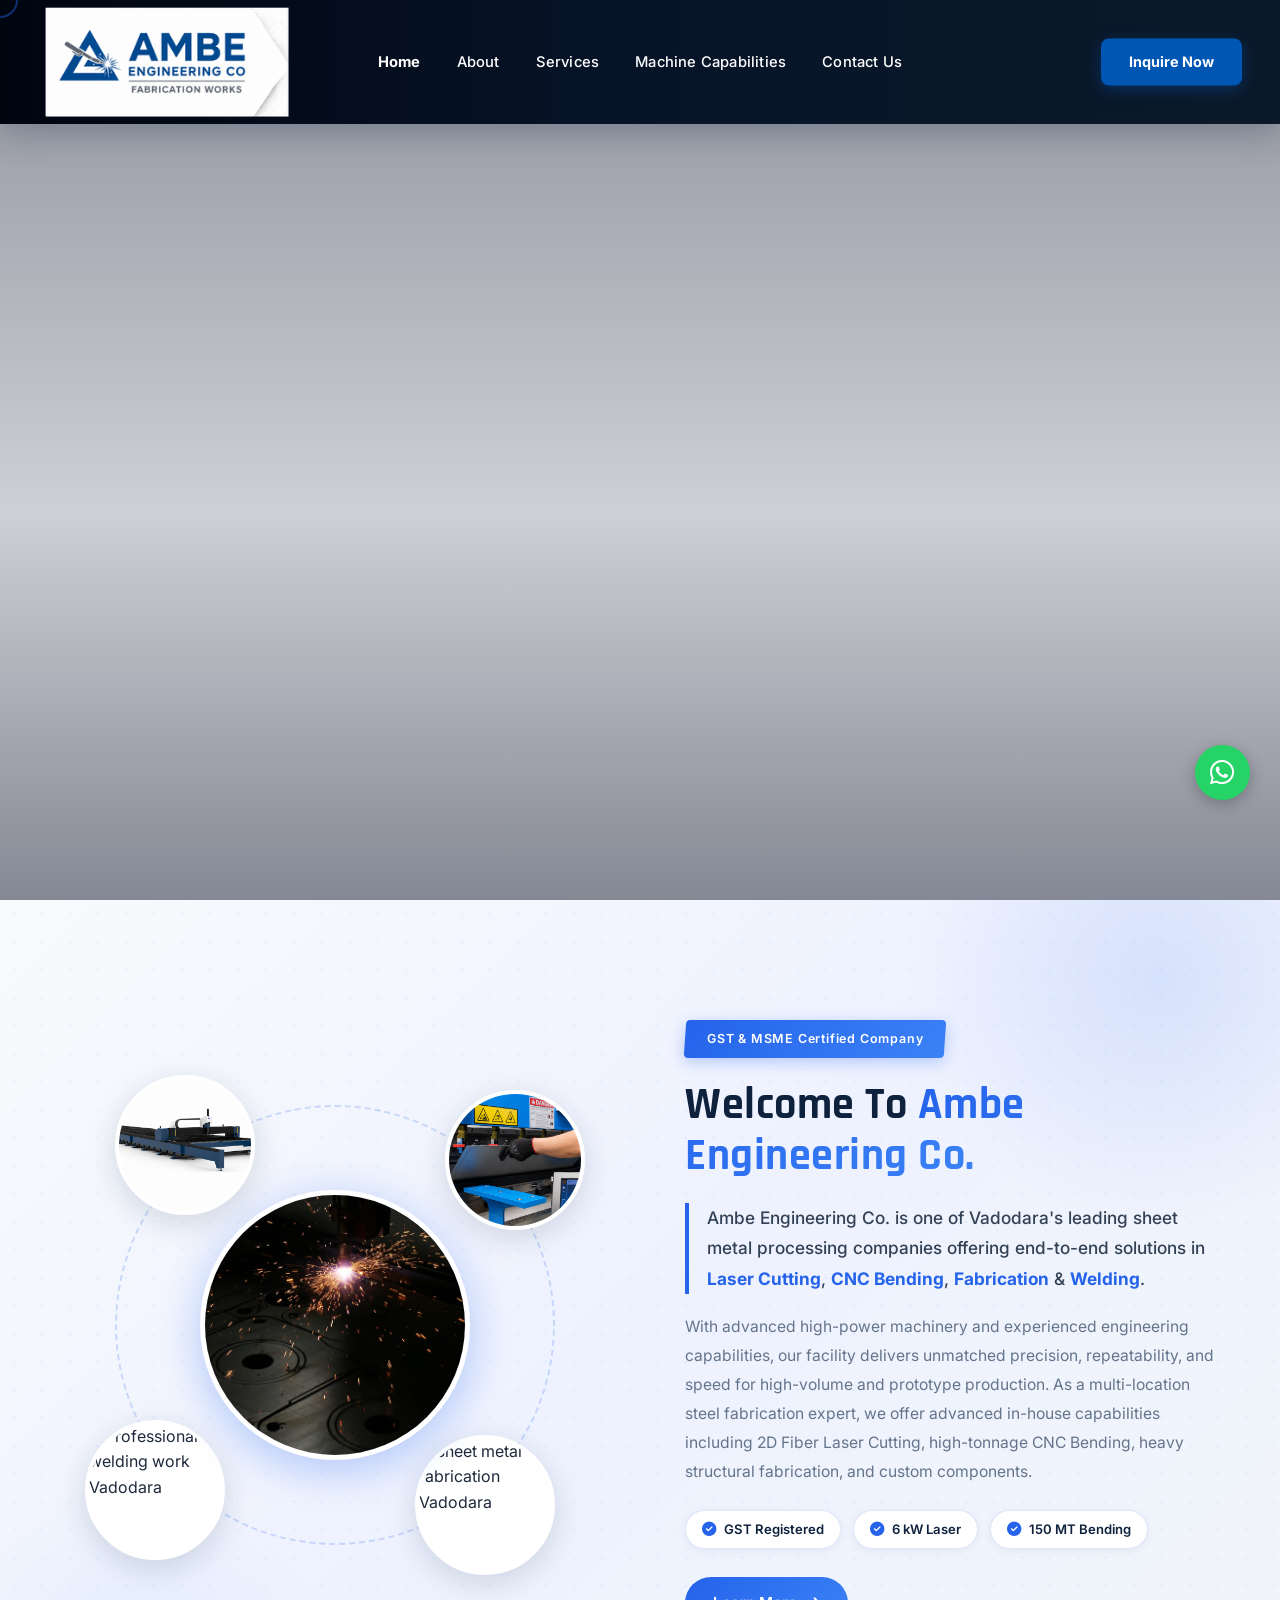
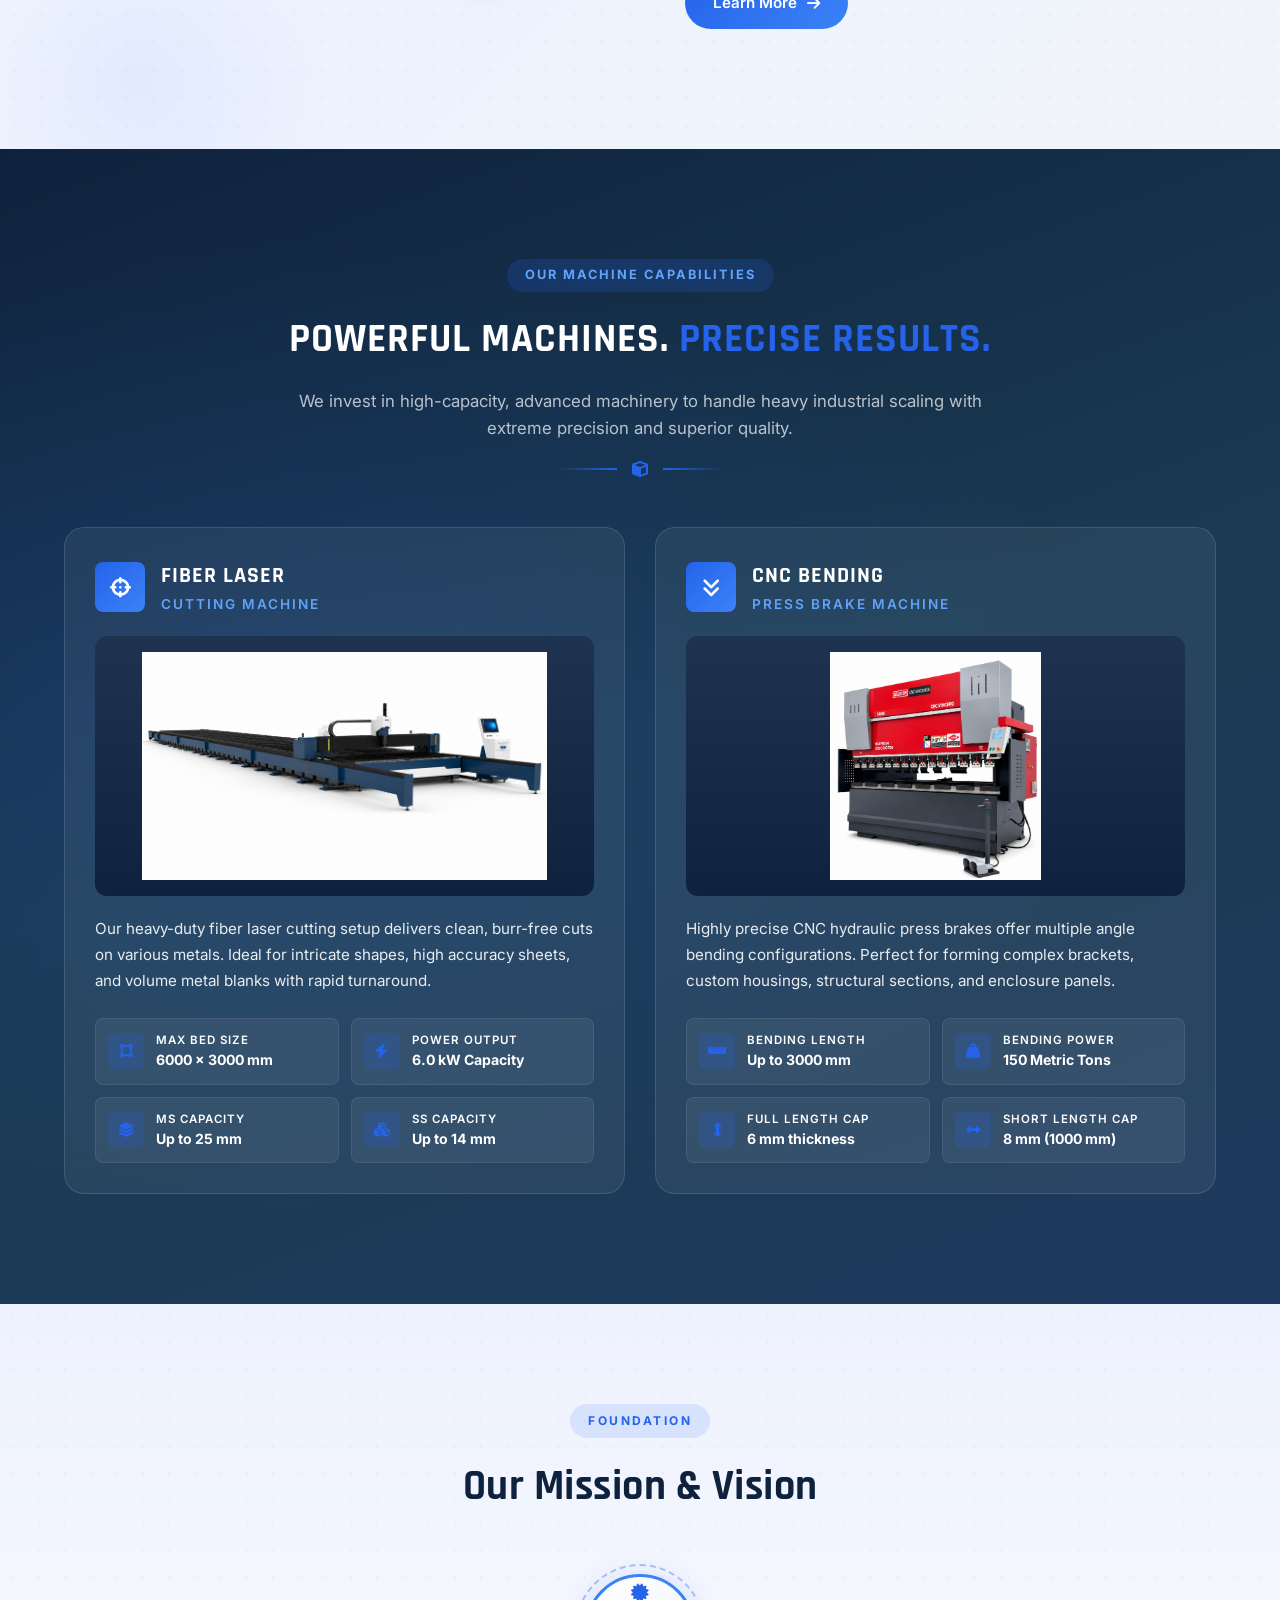
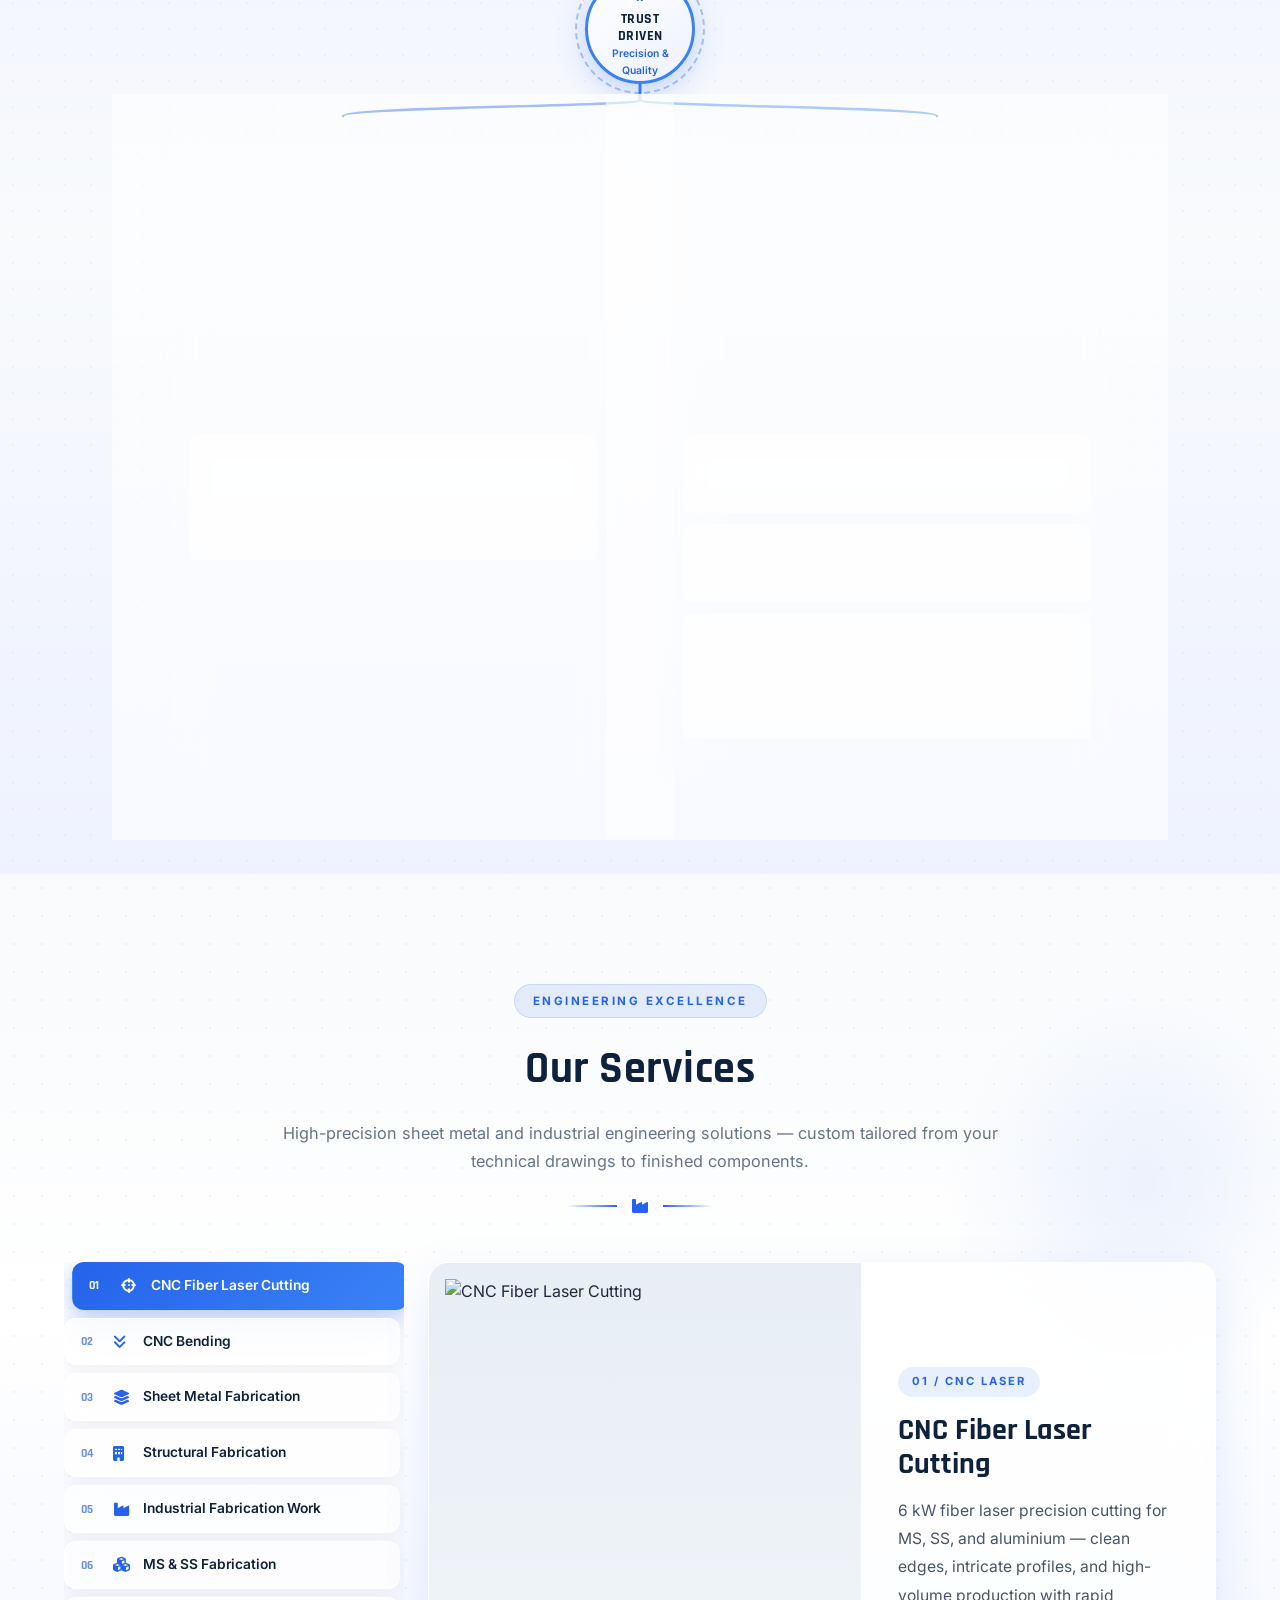
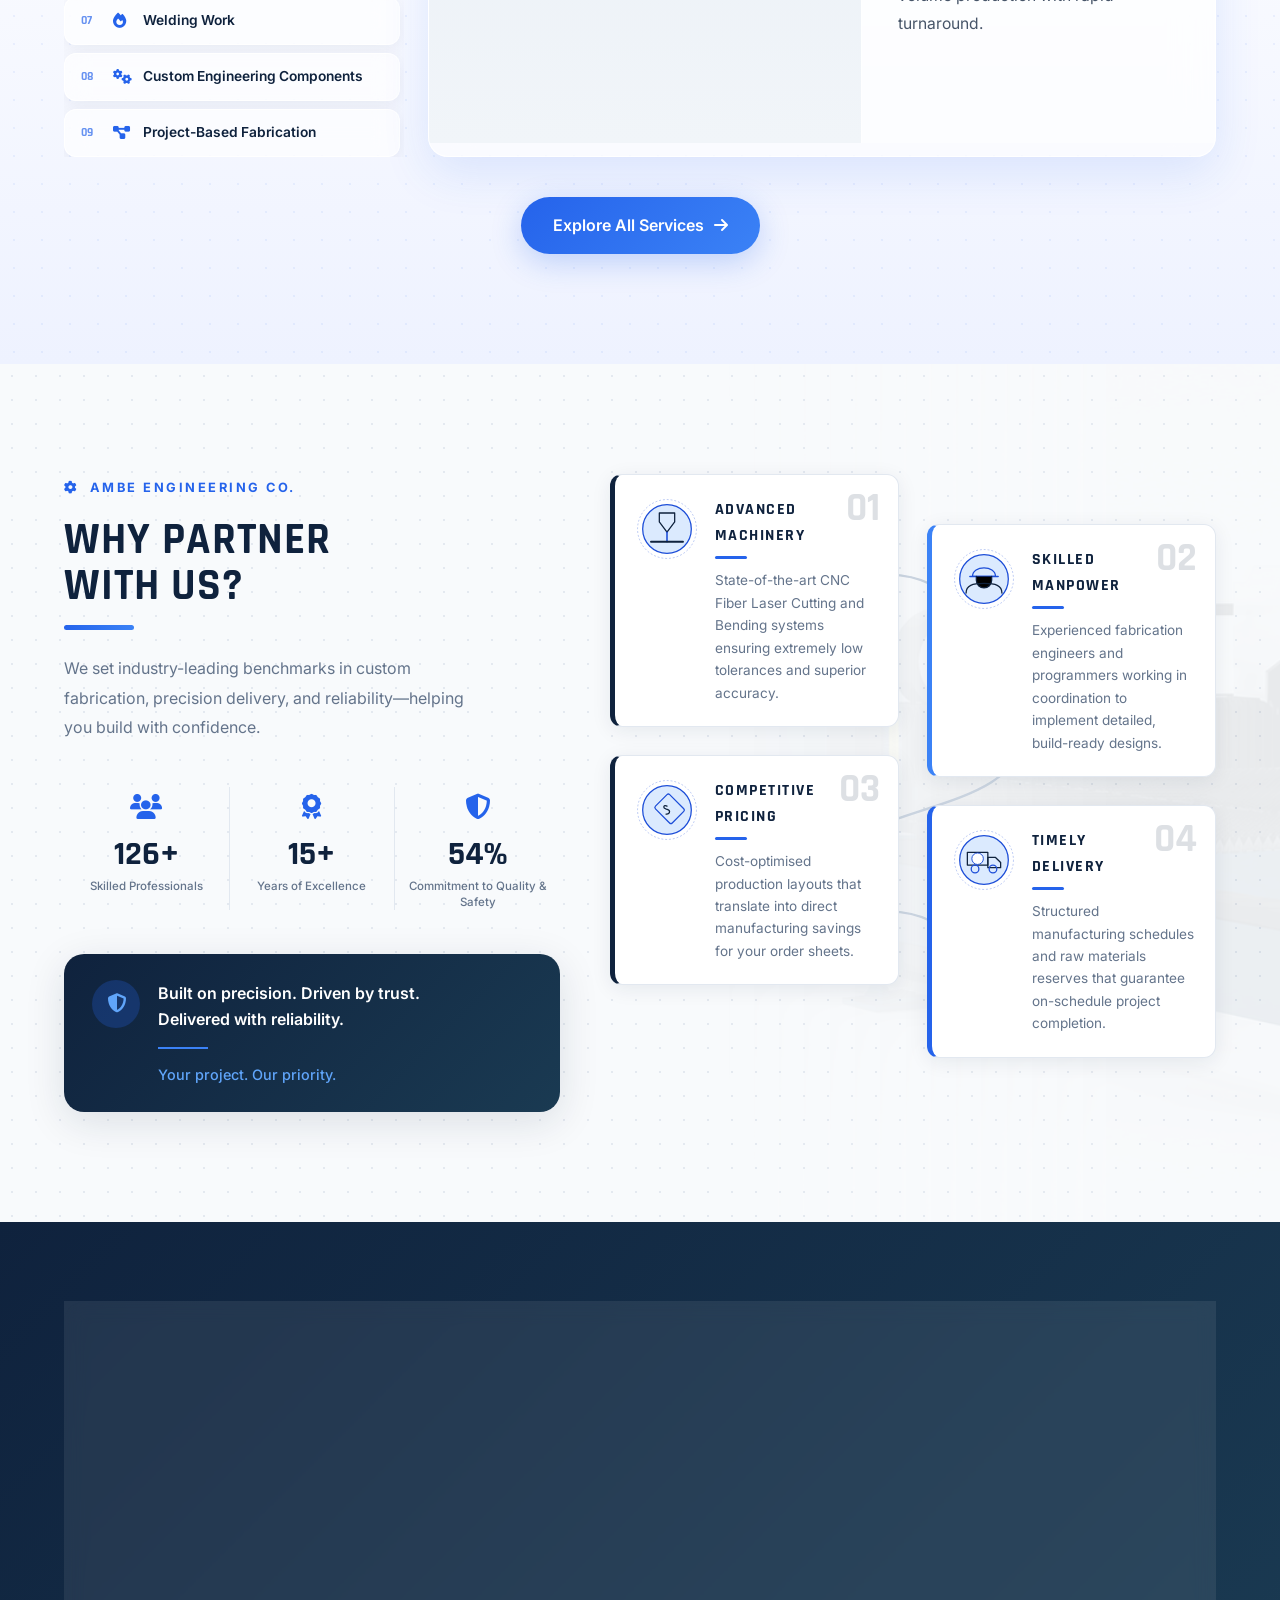
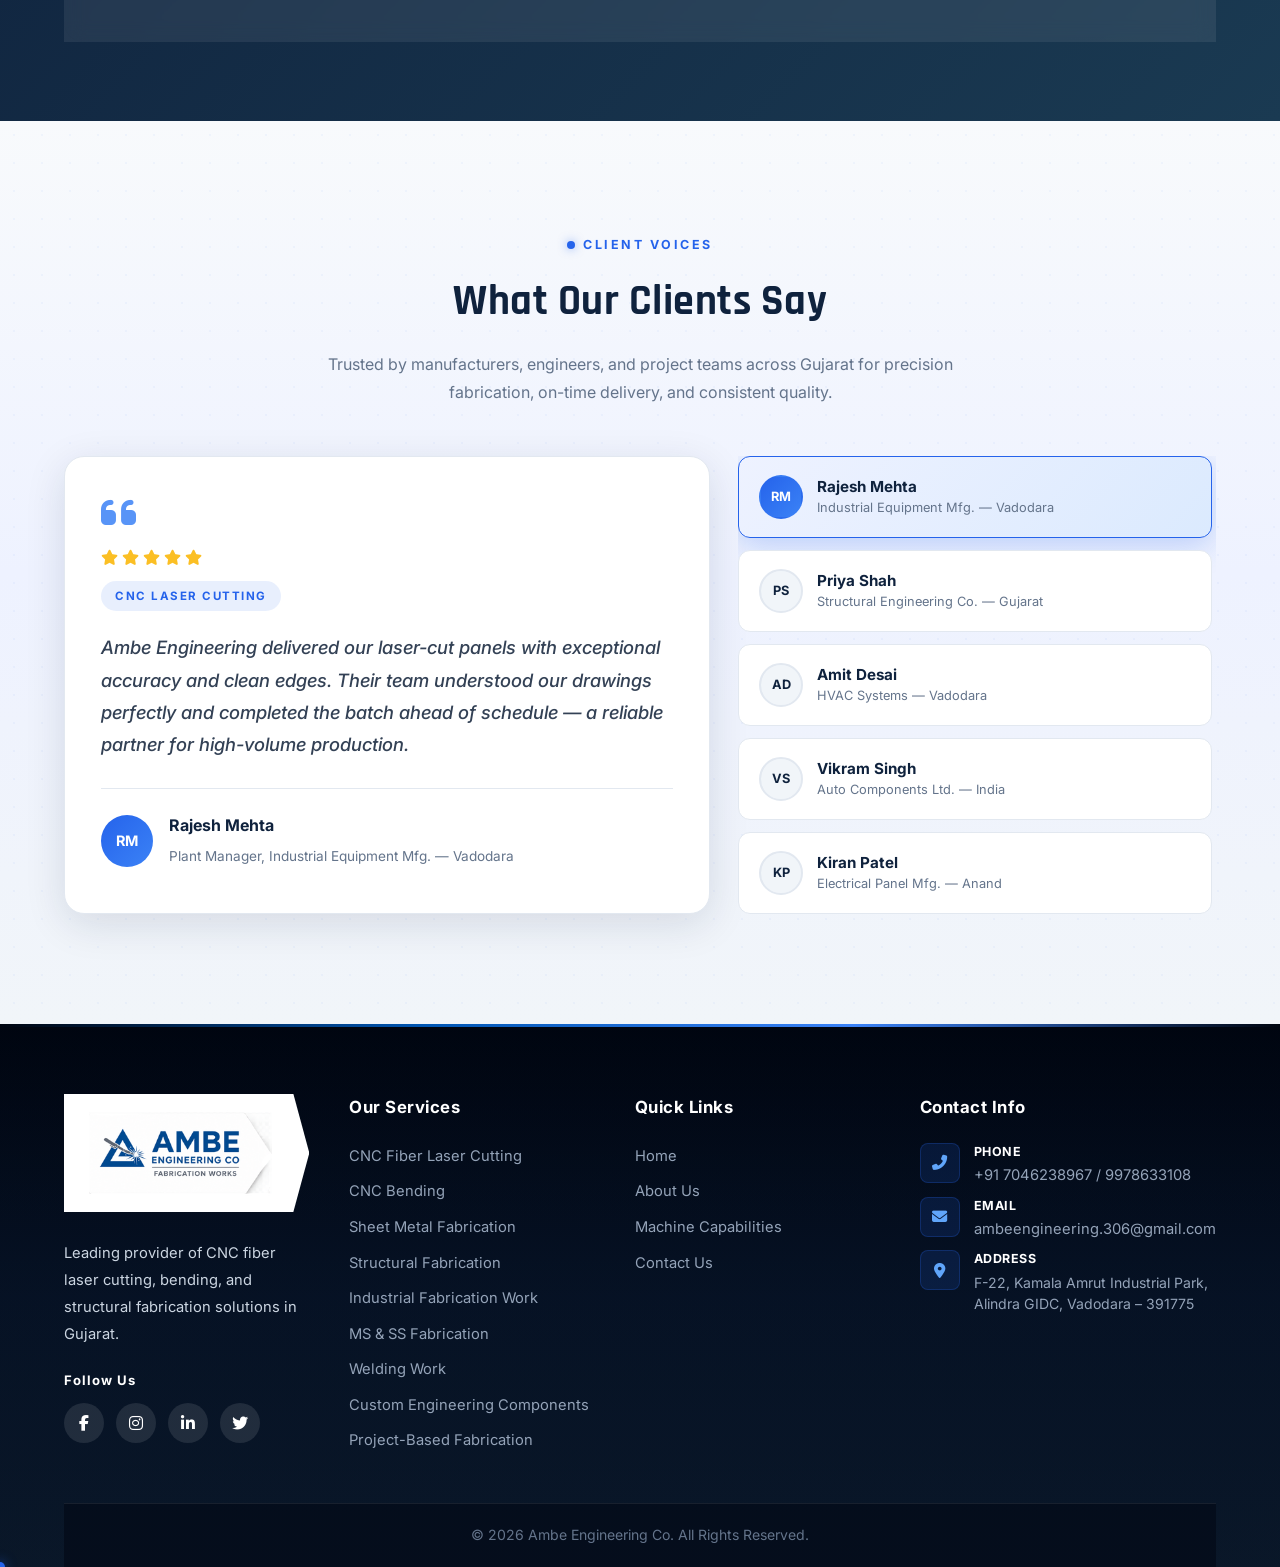
==== commit 335e4469: "Remove file upload attachment option from contact form and update cache-busted style assets to v17" ====
--- a/index.html
+++ b/index.html
@@ -4,7 +4,7 @@
     <meta charset="UTF-8">
     <meta name="viewport" content="width=device-width, initial-scale=1.0">
     <title>Ambe Engineering Co. | Precision Laser Cutting & CNC Solutions</title>
-    <link rel="stylesheet" href="styles.css?v=16">
+    <link rel="stylesheet" href="styles.css?v=17">
     <link rel="stylesheet" href="https://cdnjs.cloudflare.com/ajax/libs/font-awesome/6.4.0/css/all.min.css">
 </head>
 <body>
--- a/styles.css
+++ b/styles.css
@@ -4241,11 +4241,80 @@
     width: 60px;
 }
 
-.form-group {
+/* Floating label layout */
+.floating-group {
+    position: relative;
     margin-bottom: 24px;
 }
 
-.form-group label {
+.floating-group input,
+.floating-group textarea {
+    width: 100%;
+    padding: 24px 16px 8px; /* Room for floating label above text */
+    border: 1px solid var(--border-light);
+    border-radius: 8px;
+    background: #f8fafc;
+    color: var(--primary-color);
+    font-family: inherit;
+    font-size: 0.95rem;
+    outline: none;
+    transition: all 0.3s cubic-bezier(0.4, 0, 0.2, 1);
+}
+
+.floating-group label {
+    position: absolute;
+    left: 16px;
+    top: 50%;
+    transform: translateY(-50%);
+    font-family: 'Rajdhani', sans-serif;
+    font-size: 0.9rem;
+    font-weight: 700;
+    color: var(--text-muted);
+    letter-spacing: 0.5px;
+    text-transform: uppercase;
+    pointer-events: none;
+    transition: all 0.3s cubic-bezier(0.4, 0, 0.2, 1);
+    transform-origin: left top;
+}
+
+/* Textarea needs label positioned at top of text area */
+.floating-group textarea {
+    resize: vertical;
+}
+
+.floating-group textarea + label {
+    top: 24px;
+    transform: none;
+}
+
+.floating-group input:focus,
+.floating-group textarea:focus {
+    background: #ffffff;
+    border-color: var(--secondary-color);
+    box-shadow: 0 0 12px rgba(37, 99, 235, 0.12);
+}
+
+/* Floating transition on focus or having value */
+.floating-group input:focus + label,
+.floating-group input:not(:placeholder-shown) + label {
+    top: 10px;
+    transform: scale(0.75) translateY(-30%);
+    color: var(--secondary-color);
+}
+
+.floating-group textarea:focus + label,
+.floating-group textarea:not(:placeholder-shown) + label {
+    top: 10px;
+    transform: scale(0.75) translateY(-30%);
+    color: var(--secondary-color);
+}
+
+/* Premium File Uploader styles */
+.file-upload-group {
+    margin-bottom: 28px;
+}
+
+.upload-label {
     display: block;
     font-family: 'Rajdhani', sans-serif;
     font-size: 0.9rem;
@@ -4256,25 +4325,184 @@
     text-transform: uppercase;
 }
 
-.form-group input,
-.form-group textarea {
-    width: 100%;
-    padding: 14px 18px;
-    border: 1px solid var(--border-light);
+.file-upload-wrapper {
+    position: relative;
+    border: 2px dashed var(--border-light);
+    border-radius: var(--radius-md);
+    background: #f8fafc;
+    transition: all 0.3s cubic-bezier(0.4, 0, 0.2, 1);
+    cursor: pointer;
+    overflow: hidden;
+}
+
+.file-upload-wrapper:hover,
+.file-upload-wrapper.dragover {
+    border-color: var(--secondary-color);
+    background: rgba(37, 99, 235, 0.03);
+    box-shadow: 0 0 12px rgba(37, 99, 235, 0.05);
+}
+
+.file-upload-trigger {
+    padding: 30px 20px;
+    display: flex;
+    flex-direction: column;
+    align-items: center;
+    justify-content: center;
+    gap: 8px;
+    text-align: center;
+    transition: all 0.3s ease;
+}
+
+.file-upload-trigger i {
+    font-size: 2.2rem;
+    color: var(--text-muted);
+    transition: all 0.3s cubic-bezier(0.4, 0, 0.2, 1);
+}
+
+.file-upload-wrapper:hover .file-upload-trigger i,
+.file-upload-wrapper.dragover .file-upload-trigger i {
+    color: var(--secondary-color);
+    transform: translateY(-3px);
+}
+
+.upload-text {
+    font-size: 0.92rem;
+    font-weight: 600;
+    color: var(--primary-color);
+}
+
+.upload-sub {
+    font-size: 0.78rem;
+    color: var(--text-muted);
+}
+
+.file-preview-card {
+    display: flex;
+    align-items: center;
+    gap: 15px;
+    padding: 16px 20px;
+    background: #ffffff;
+    border-radius: var(--radius-sm);
+    animation: fadeInUp 0.3s ease both;
+}
+
+.file-preview-icon {
+    width: 44px;
+    height: 44px;
+    background: rgba(37, 99, 235, 0.08);
+    color: var(--secondary-color);
     border-radius: 8px;
-    font-family: inherit;
+    display: flex;
+    align-items: center;
+    justify-content: center;
+    font-size: 1.25rem;
+}
+
+.file-preview-details {
+    display: flex;
+    flex-direction: column;
+    flex-grow: 1;
+    overflow: hidden;
+}
+
+.file-preview-name {
+    font-size: 0.9rem;
+    font-weight: 600;
+    color: var(--primary-color);
+    white-space: nowrap;
+    text-overflow: ellipsis;
+    overflow: hidden;
+}
+
+.file-preview-size {
+    font-size: 0.78rem;
+    color: var(--text-muted);
+}
+
+.file-preview-remove {
+    background: none;
+    border: none;
+    font-size: 1.5rem;
+    color: var(--text-muted);
+    cursor: pointer;
+    padding: 0 5px;
+    line-height: 1;
+    transition: all 0.2s ease;
+}
+
+.file-preview-remove:hover {
+    color: #ef4444;
+    transform: scale(1.15);
+}
+
+/* Form Success message styles */
+.form-success-message {
+    text-align: center;
+    padding: 40px 10px;
+    animation: fadeInUp 0.6s cubic-bezier(0.4, 0, 0.2, 1) both;
+}
+
+.success-icon-wrapper {
+    width: 80px;
+    height: 80px;
+    background: rgba(34, 197, 94, 0.1);
+    border: 2px solid #22c55e;
+    border-radius: 50%;
+    display: flex;
+    align-items: center;
+    justify-content: center;
+    margin: 0 auto 24px;
+    color: #22c55e;
+    font-size: 2.2rem;
+    box-shadow: 0 0 20px rgba(34, 197, 94, 0.2);
+    animation: scaleInSuccess 0.5s cubic-bezier(0.175, 0.885, 0.32, 1.275) both 0.2s;
+}
+
+.form-success-message h3 {
+    font-family: 'Rajdhani', sans-serif;
+    font-size: 1.8rem;
+    font-weight: 700;
+    color: var(--primary-color);
+    margin-bottom: 12px;
+}
+
+.form-success-message p {
+    color: var(--text-muted);
     font-size: 0.95rem;
-    transition: all 0.3s cubic-bezier(0.4, 0, 0.2, 1);
-    background: #f8fafc;
+    line-height: 1.6;
+    margin-bottom: 28px;
+    max-width: 380px;
+    margin-left: auto;
+    margin-right: auto;
+}
+
+.form-success-message p strong {
     color: var(--primary-color);
 }
 
-.form-group input:focus,
-.form-group textarea:focus {
-    outline: none;
-    border-color: var(--secondary-color);
-    background: #ffffff;
-    box-shadow: 0 0 12px rgba(37, 99, 235, 0.12);
+.form-success-message p strong#successRefId {
+    color: var(--secondary-color);
+}
+
+.form-success-message .btn-primary {
+    display: inline-flex;
+    align-items: center;
+    gap: 8px;
+    font-family: 'Rajdhani', sans-serif;
+    text-transform: uppercase;
+    font-weight: 700;
+    letter-spacing: 0.5px;
+}
+
+@keyframes scaleInSuccess {
+    from {
+        transform: scale(0.3);
+        opacity: 0;
+    }
+    to {
+        transform: scale(1);
+        opacity: 1;
+    }
 }
 
 .contact-form .btn-primary {
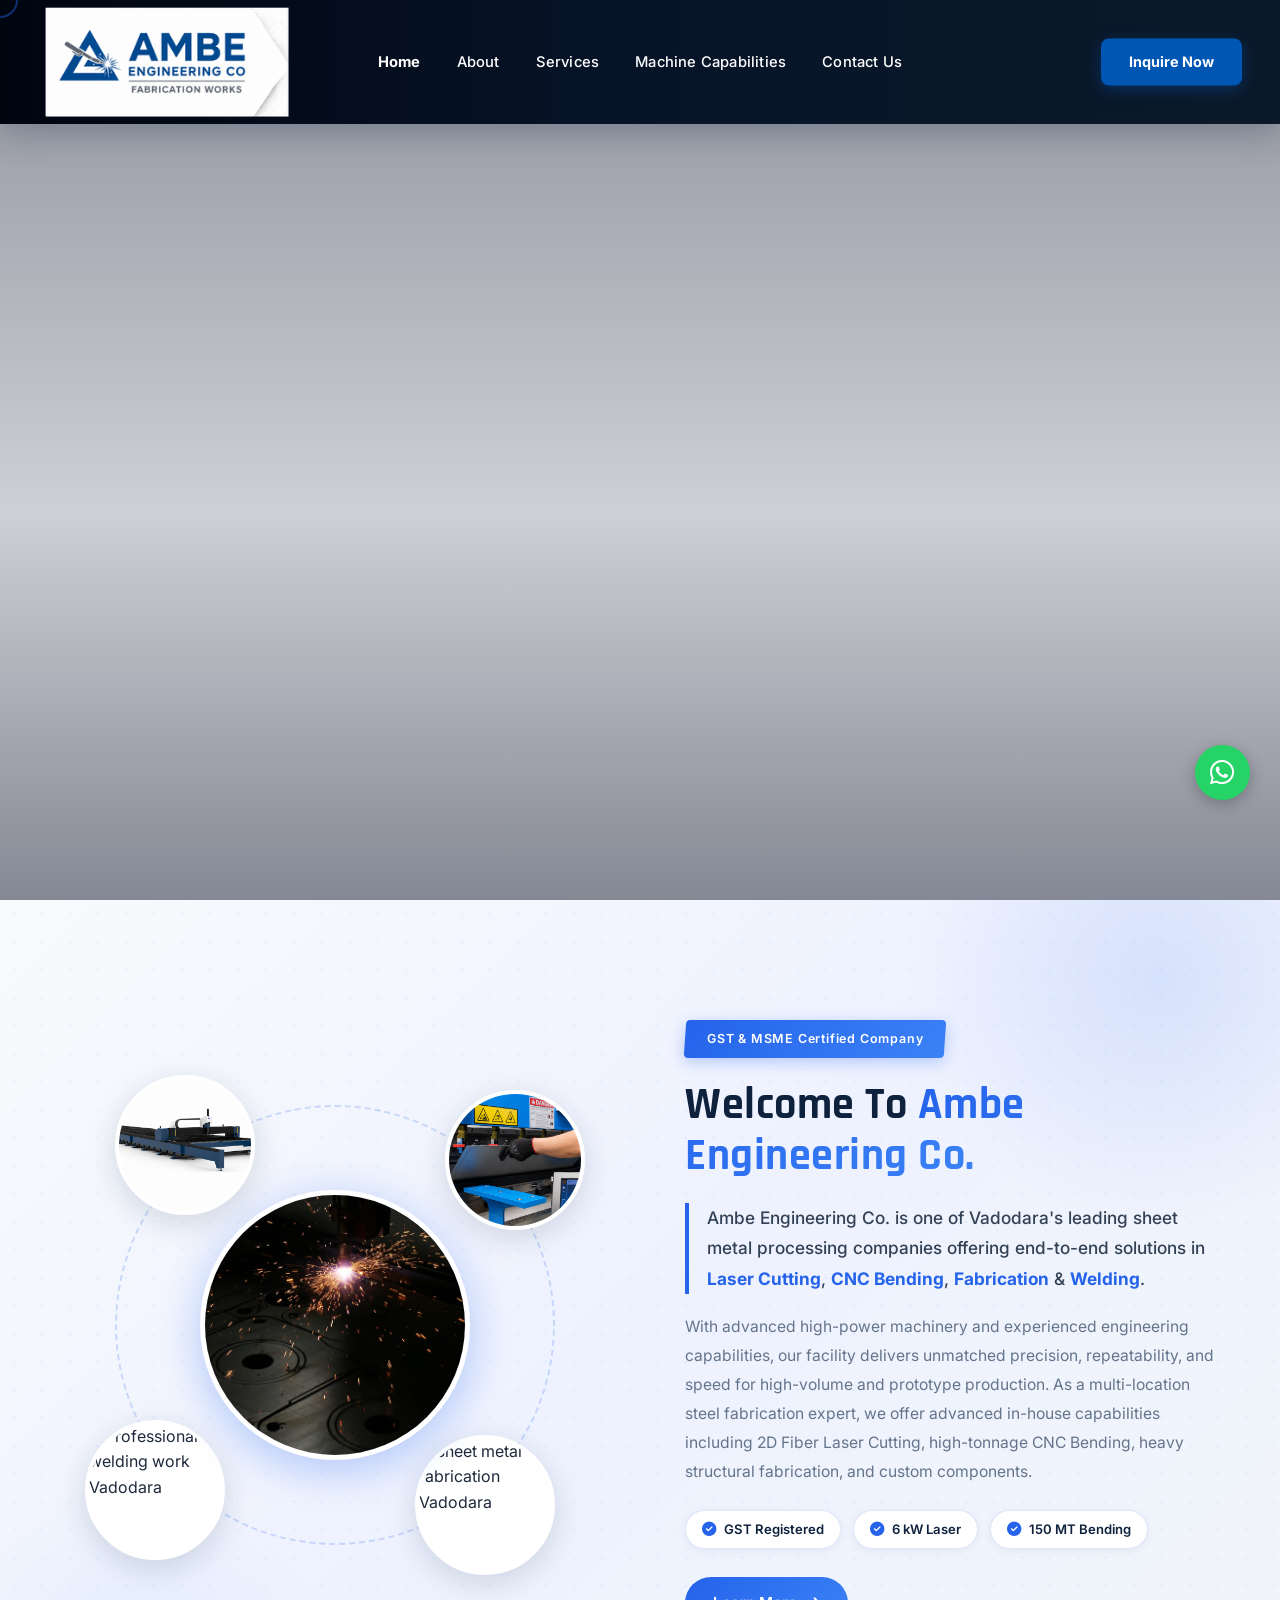
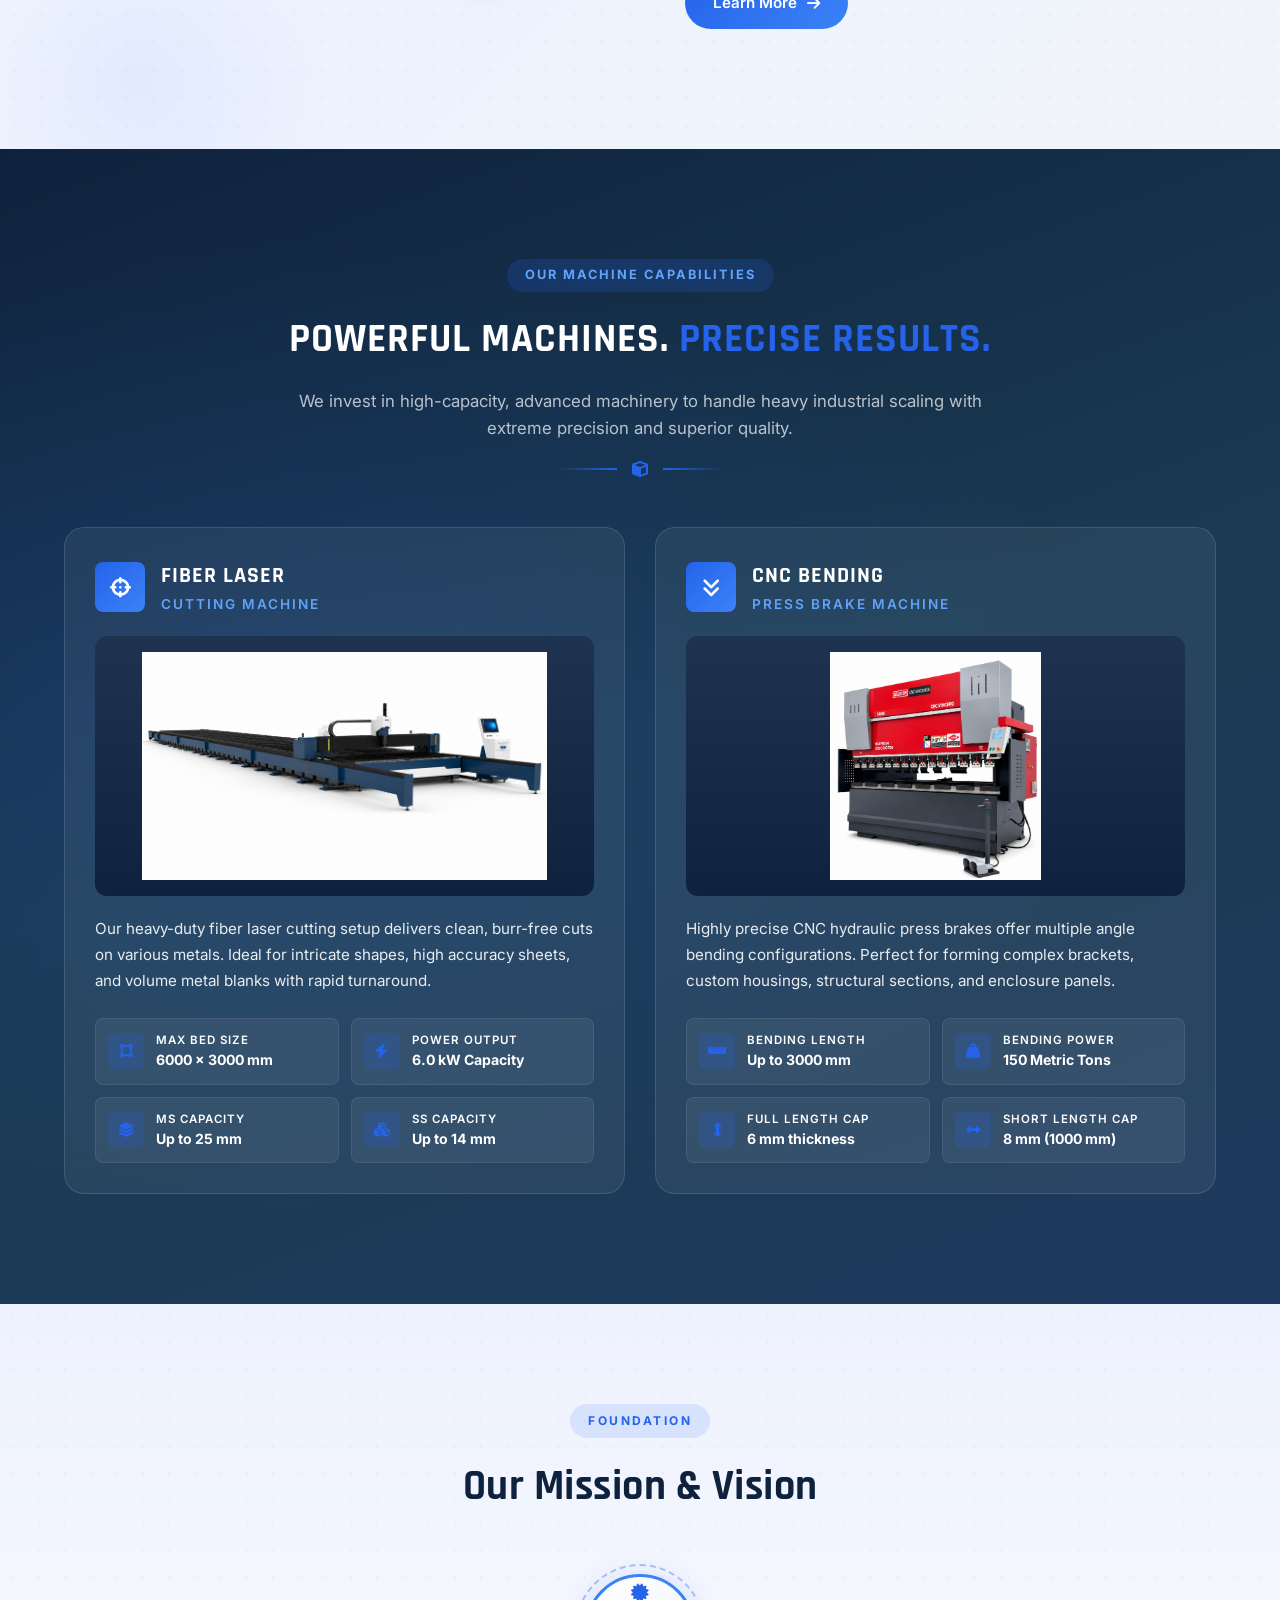
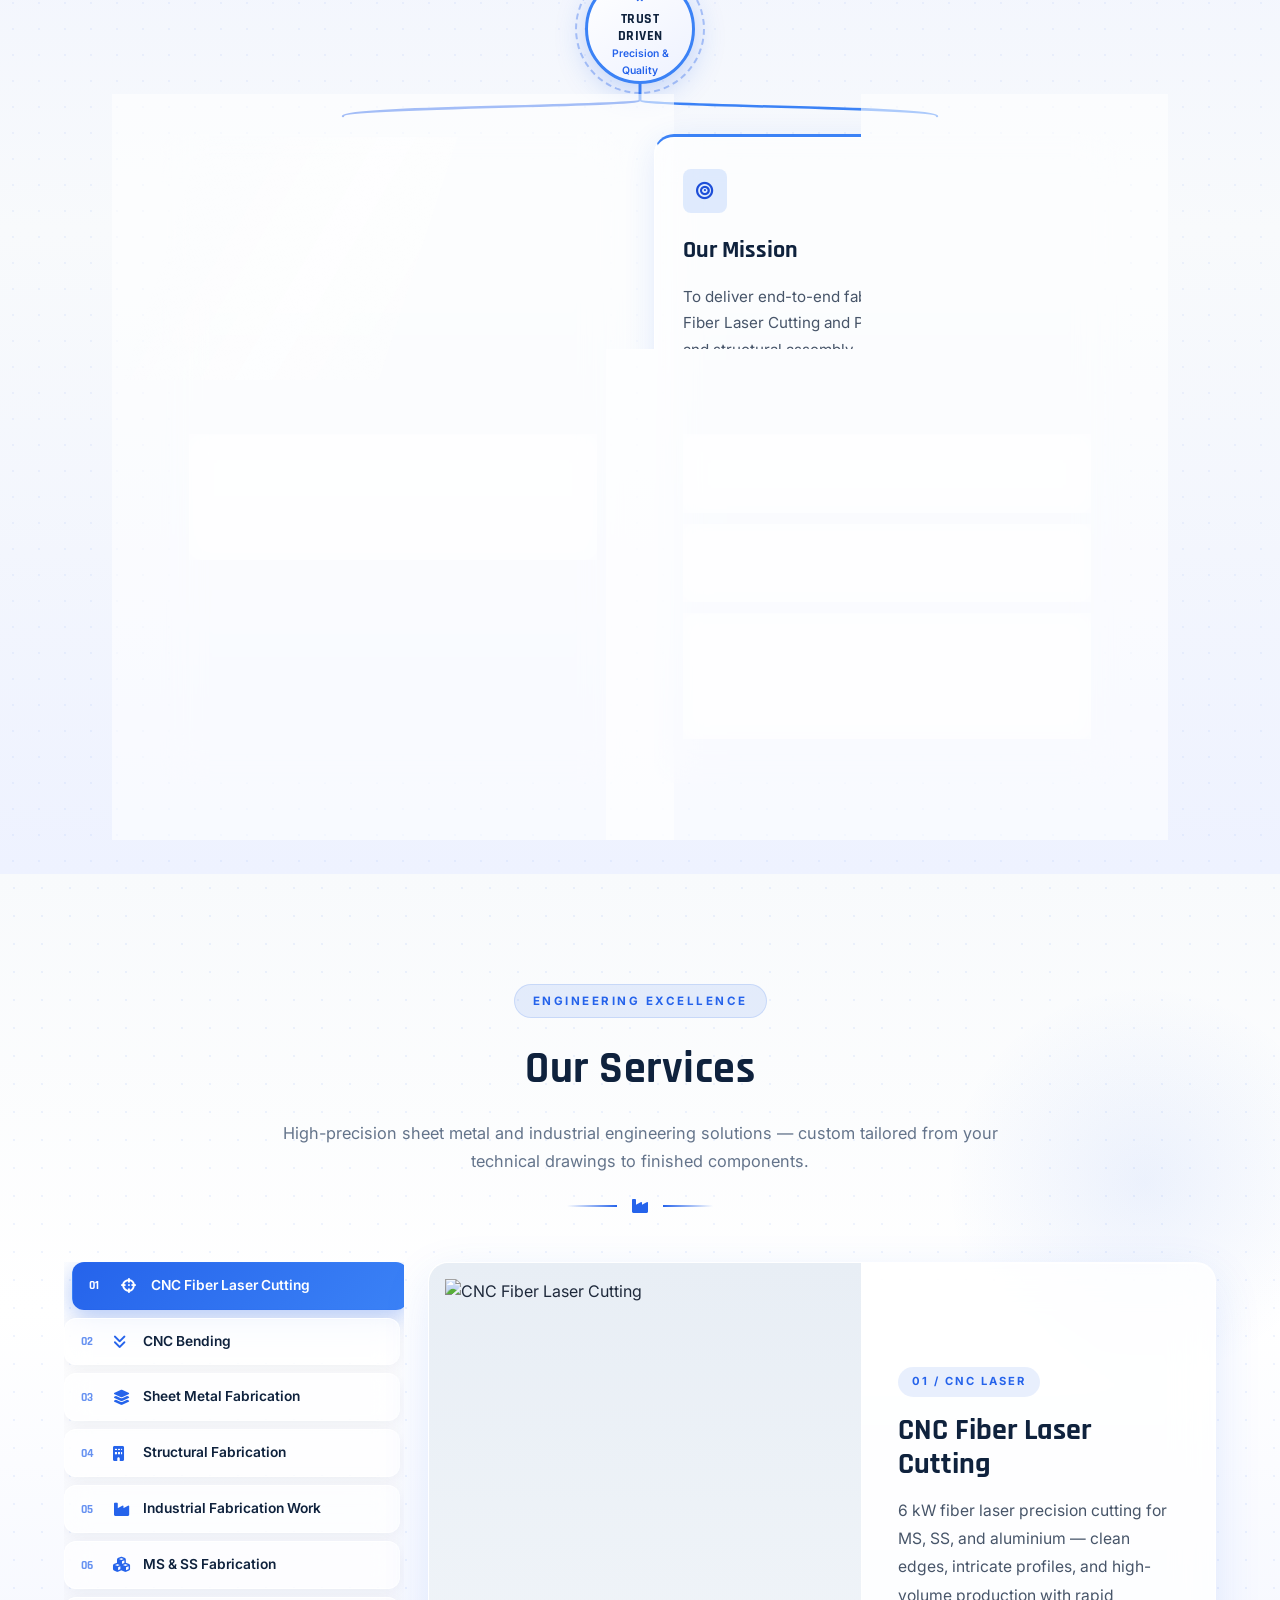
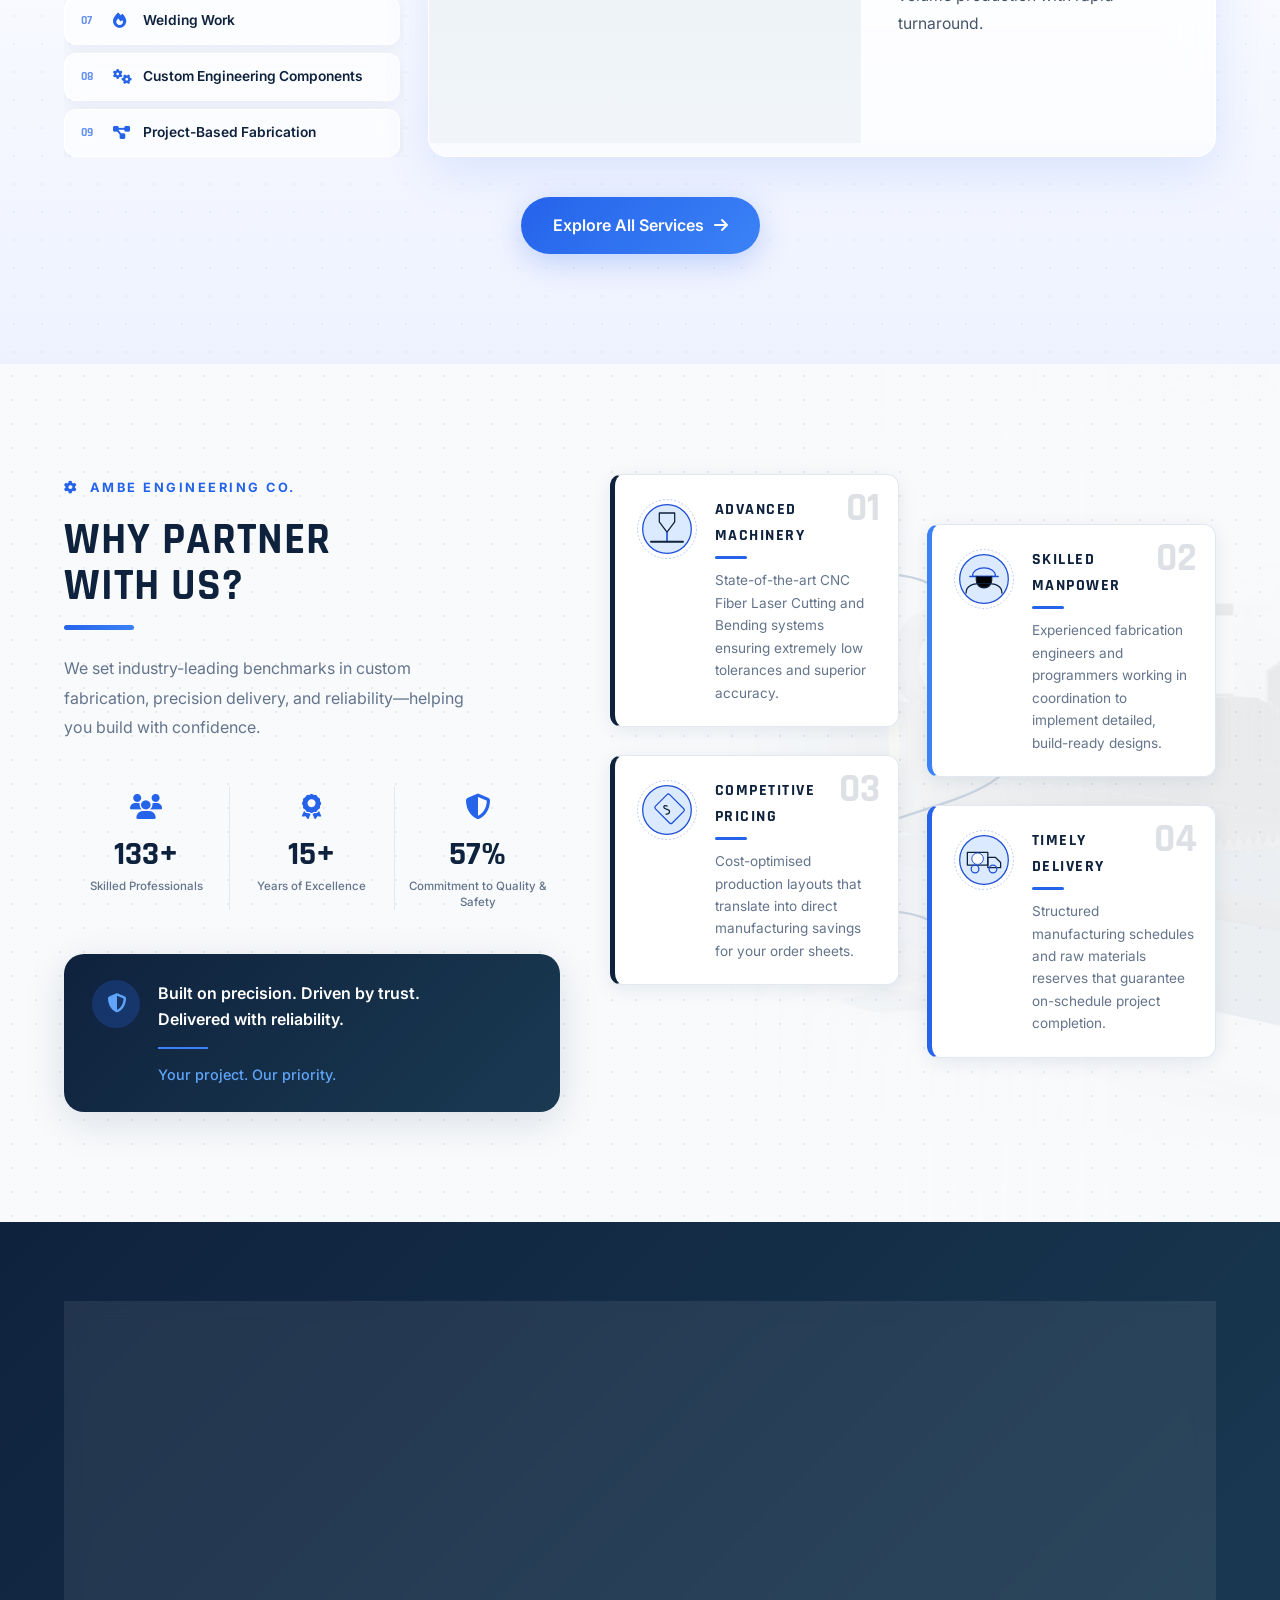
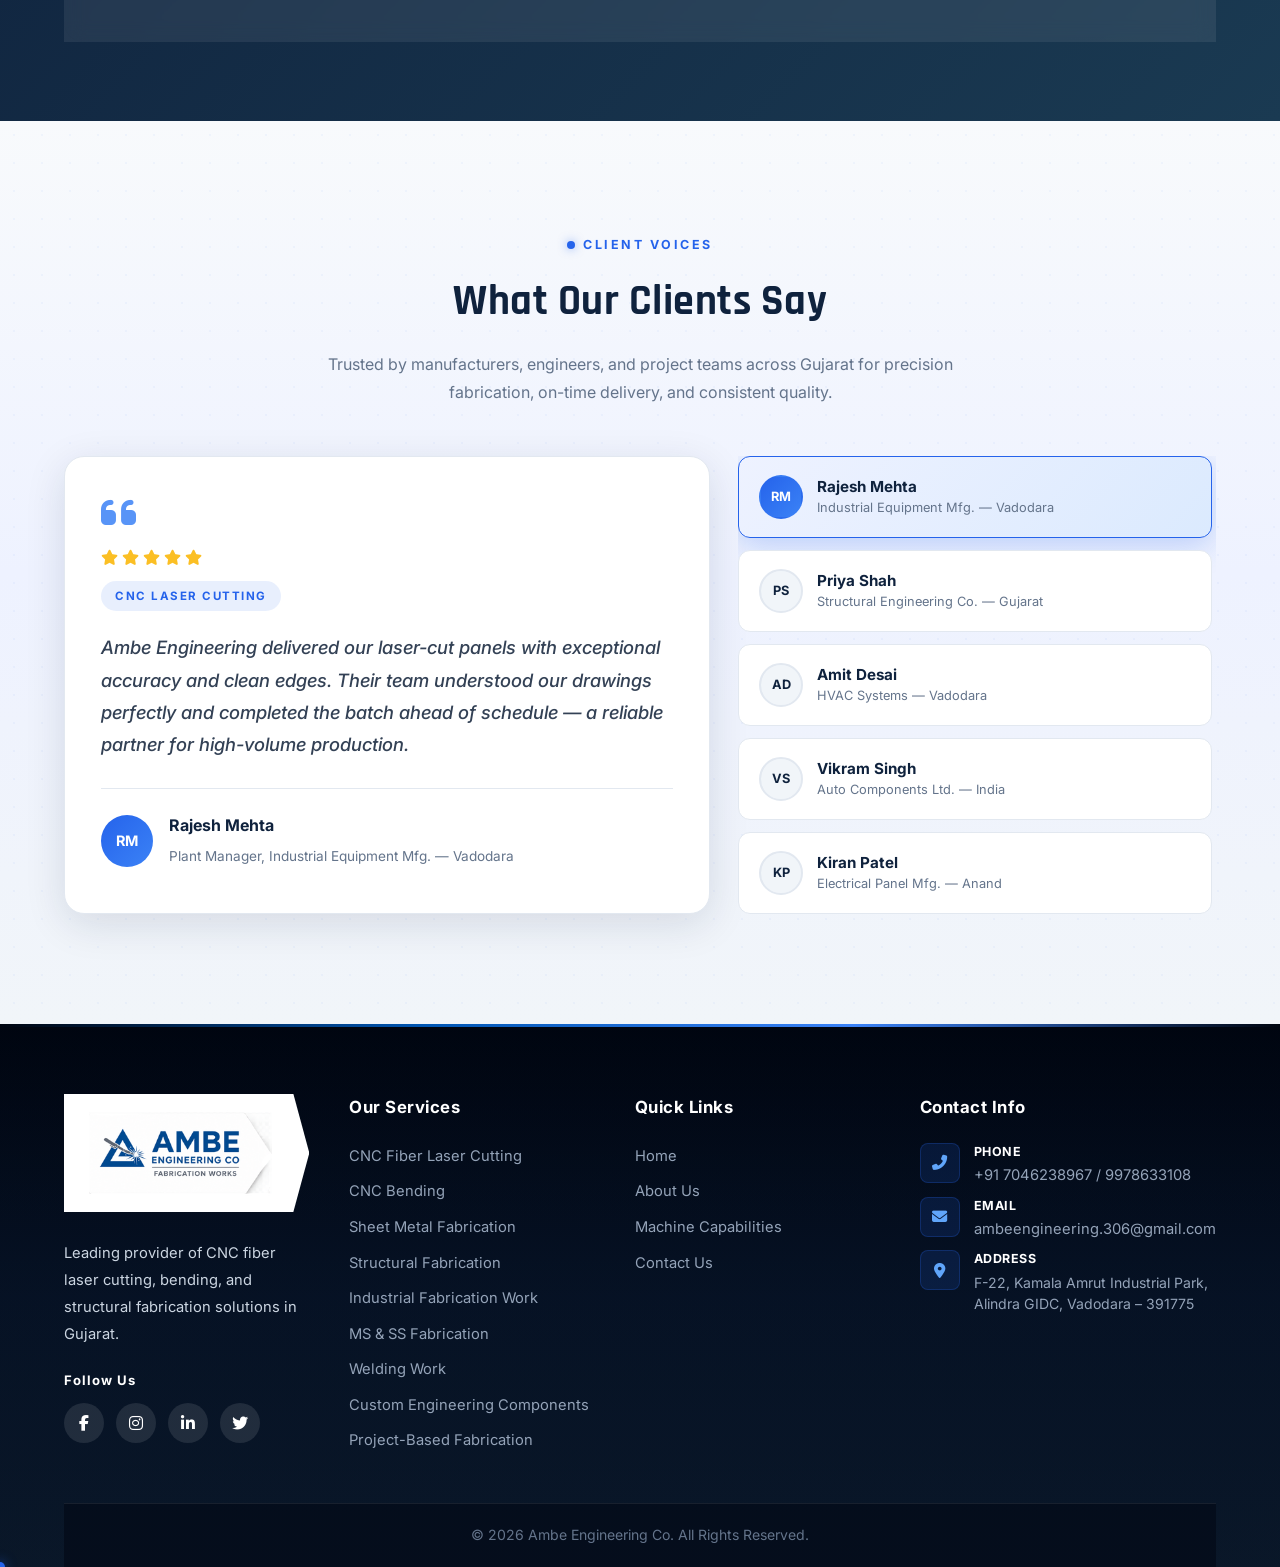
==== commit 68885e19: "Bump stylesheet cache version to v18 across all HTML pages" ====
--- a/index.html
+++ b/index.html
@@ -4,7 +4,7 @@
     <meta charset="UTF-8">
     <meta name="viewport" content="width=device-width, initial-scale=1.0">
     <title>Ambe Engineering Co. | Precision Laser Cutting & CNC Solutions</title>
-    <link rel="stylesheet" href="styles.css?v=17">
+    <link rel="stylesheet" href="styles.css?v=18">
     <link rel="stylesheet" href="https://cdnjs.cloudflare.com/ajax/libs/font-awesome/6.4.0/css/all.min.css">
 </head>
 <body>
--- a/styles.css
+++ b/styles.css
@@ -5735,3 +5735,427 @@
     0%, 100% { transform: scale(1); }
     50% { transform: scale(1.2); }
 }
+
+/* ========================================
+   CNC FIBER LASER CUTTING SERVICE PAGE
+   ======================================== */
+.laser-cutting-hero {
+    position: relative;
+    min-height: 600px;
+    background: url('image&video/service 1.jpg') no-repeat;
+    background-size: cover;
+    background-position: center;
+    display: flex;
+    align-items: center;
+    padding: 160px 0;
+    overflow: hidden;
+    color: white;
+}
+
+.laser-cutting-hero::before {
+    content: '';
+    position: absolute;
+    inset: 0;
+    background: linear-gradient(90deg, 
+        rgba(15, 34, 61, 0.96) 0%, 
+        rgba(15, 34, 61, 0.85) 50%, 
+        rgba(37, 99, 235, 0.4) 100%);
+    z-index: 1;
+}
+
+.laser-cutting-hero .container {
+    position: relative;
+    z-index: 2;
+    width: 100%;
+}
+
+.laser-hero-content {
+    max-width: 650px;
+}
+
+.laser-hero-tag {
+    display: inline-flex;
+    align-items: center;
+    gap: 8px;
+    background: rgba(37, 99, 235, 0.2);
+    border: 1px solid rgba(59, 130, 246, 0.4);
+    padding: 6px 14px;
+    border-radius: 50px;
+    font-size: 0.8rem;
+    font-weight: 700;
+    letter-spacing: 1.5px;
+    color: var(--secondary-light);
+    margin-bottom: 20px;
+    text-transform: uppercase;
+}
+
+.laser-hero-content h1 {
+    font-family: 'Rajdhani', sans-serif;
+    font-size: 3.2rem;
+    font-weight: 800;
+    color: white;
+    line-height: 1.15;
+    margin-bottom: 16px;
+}
+
+.laser-hero-content h1 span {
+    color: var(--secondary-light);
+}
+
+.laser-hero-content p {
+    font-size: 1.1rem;
+    color: #e2e8f0;
+    line-height: 1.7;
+    margin-bottom: 30px;
+}
+
+.laser-hero-actions {
+    display: flex;
+    align-items: center;
+}
+
+.laser-overview-section {
+    padding: 100px 0;
+    background: #ffffff;
+}
+
+.laser-overview-grid {
+    display: grid;
+    grid-template-columns: 1.1fr 0.9fr;
+    gap: 60px;
+    align-items: center;
+}
+
+.overview-text h2 {
+    font-family: 'Rajdhani', sans-serif;
+    font-size: 2.5rem;
+    font-weight: 700;
+    color: var(--primary-color);
+    margin-bottom: 20px;
+    line-height: 1.2;
+}
+
+.overview-text h2 span {
+    color: var(--secondary-color);
+}
+
+.overview-text p {
+    color: var(--text-muted);
+    font-size: 0.98rem;
+    line-height: 1.75;
+    margin-bottom: 16px;
+}
+
+.overview-image-wrapper {
+    position: relative;
+    border-radius: var(--radius-lg);
+    box-shadow: var(--shadow-md);
+}
+
+.overview-image-wrapper img {
+    border-radius: var(--radius-lg);
+    width: 100%;
+    object-fit: cover;
+}
+
+.image-accent-border {
+    position: absolute;
+    top: 20px;
+    left: 20px;
+    width: 100%;
+    height: 100%;
+    border: 2px solid var(--secondary-color);
+    border-radius: var(--radius-lg);
+    z-index: -1;
+    transition: all 0.3s ease;
+}
+
+.laser-overview-grid:hover .image-accent-border {
+    transform: translate(-10px, -10px);
+}
+
+.capabilities-section {
+    padding: 100px 0;
+    background: var(--bg-light);
+}
+
+.capabilities-grid {
+    display: grid;
+    grid-template-columns: repeat(2, 1fr);
+    gap: 40px;
+    margin-top: 50px;
+}
+
+.cap-card {
+    background: #ffffff;
+    border: 1px solid var(--border-light);
+    border-radius: var(--radius-lg);
+    padding: 40px;
+    box-shadow: 0 10px 30px rgba(15, 34, 61, 0.03);
+    transition: all 0.4s cubic-bezier(0.4, 0, 0.2, 1);
+}
+
+.cap-card:hover {
+    transform: translateY(-6px);
+    box-shadow: var(--shadow-md);
+    border-color: rgba(37, 99, 235, 0.15);
+}
+
+.cap-icon-box {
+    width: 54px;
+    height: 54px;
+    border-radius: 50%;
+    background: rgba(37, 99, 235, 0.08);
+    display: flex;
+    align-items: center;
+    justify-content: center;
+    color: var(--secondary-color);
+    font-size: 1.5rem;
+    margin-bottom: 24px;
+    transition: all 0.3s ease;
+}
+
+.cap-card:hover .cap-icon-box {
+    background: var(--secondary-color);
+    color: white;
+    transform: scale(1.1);
+}
+
+.cap-card h3 {
+    font-family: 'Rajdhani', sans-serif;
+    font-size: 1.5rem;
+    font-weight: 700;
+    color: var(--primary-color);
+    margin-bottom: 20px;
+    border-bottom: 2px solid var(--bg-light);
+    padding-bottom: 12px;
+}
+
+.cap-table {
+    width: 100%;
+    border-collapse: collapse;
+}
+
+.cap-table tr {
+    border-bottom: 1px solid var(--border-light);
+}
+
+.cap-table tr:last-child {
+    border-bottom: none;
+}
+
+.cap-table td {
+    padding: 14px 0;
+    font-size: 0.95rem;
+    color: var(--text-dark);
+}
+
+.cap-table td.cap-value {
+    text-align: right;
+    font-family: 'Rajdhani', sans-serif;
+    font-weight: 700;
+    font-size: 1.05rem;
+    color: var(--secondary-color);
+}
+
+.advantages-section {
+    padding: 100px 0;
+    background: #ffffff;
+}
+
+.advantages-grid {
+    display: grid;
+    grid-template-columns: repeat(4, 1fr);
+    gap: 30px;
+    margin-top: 50px;
+}
+
+.advantage-card {
+    background: #ffffff;
+    border: 1px solid var(--border-light);
+    border-radius: var(--radius-md);
+    padding: 30px 24px;
+    transition: all 0.4s cubic-bezier(0.4, 0, 0.2, 1);
+    box-shadow: 0 4px 15px rgba(15, 34, 61, 0.02);
+}
+
+.advantage-card:hover {
+    transform: translateY(-8px);
+    border-color: rgba(37, 99, 235, 0.2);
+    box-shadow: var(--shadow-md), 0 0 20px rgba(37, 99, 235, 0.03);
+}
+
+.adv-icon {
+    width: 48px;
+    height: 48px;
+    background: var(--secondary-color);
+    color: white;
+    border-radius: 8px;
+    display: flex;
+    align-items: center;
+    justify-content: center;
+    font-size: 1.2rem;
+    margin-bottom: 20px;
+    transition: all 0.3s ease;
+}
+
+.advantage-card:hover .adv-icon {
+    transform: scale(1.1) rotate(5deg);
+    background: var(--secondary-light);
+    box-shadow: 0 4px 15px rgba(37, 99, 235, 0.25);
+}
+
+.advantage-card h3 {
+    font-family: 'Rajdhani', sans-serif;
+    font-size: 1.3rem;
+    font-weight: 700;
+    color: var(--primary-color);
+    margin-bottom: 12px;
+}
+
+.advantage-card p {
+    color: var(--text-muted);
+    font-size: 0.9rem;
+    line-height: 1.65;
+}
+
+.faq-section-laser {
+    padding: 100px 0;
+    background: #f8fafc;
+}
+
+.faq-grid-laser {
+    display: grid;
+    grid-template-columns: repeat(2, 1fr);
+    gap: 30px;
+    margin-top: 50px;
+}
+
+.faq-card {
+    background: #ffffff;
+    border: 1px solid var(--border-light);
+    border-radius: var(--radius-md);
+    padding: 30px;
+    border-left: 4px solid var(--secondary-color);
+    box-shadow: 0 5px 15px rgba(15, 34, 61, 0.02);
+    transition: all 0.3s ease;
+}
+
+.faq-card:hover {
+    transform: translateY(-3px);
+    box-shadow: 0 10px 25px rgba(15, 34, 61, 0.04);
+}
+
+.faq-card h3 {
+    font-size: 1.05rem;
+    font-weight: 700;
+    color: var(--primary-color);
+    margin-bottom: 10px;
+}
+
+.faq-card p {
+    color: var(--text-muted);
+    font-size: 0.92rem;
+    line-height: 1.65;
+}
+
+.cta-laser {
+    padding: 90px 0;
+    background: linear-gradient(135deg, var(--primary-color) 0%, var(--primary-light) 100%);
+    text-align: center;
+    color: white;
+    position: relative;
+    overflow: hidden;
+}
+
+.cta-laser::before {
+    content: '';
+    position: absolute;
+    top: -50%;
+    left: -50%;
+    width: 200%;
+    height: 200%;
+    background: radial-gradient(circle, rgba(37, 99, 235, 0.08) 0%, transparent 60%);
+    z-index: 1;
+    pointer-events: none;
+}
+
+.cta-laser .cta-content {
+    position: relative;
+    z-index: 2;
+    max-width: 700px;
+    margin: 0 auto;
+    padding: 0 24px;
+}
+
+.cta-laser h2 {
+    font-family: 'Rajdhani', sans-serif;
+    font-size: 2.6rem;
+    font-weight: 800;
+    margin-bottom: 16px;
+    text-transform: uppercase;
+}
+
+.cta-laser p {
+    font-size: 1.1rem;
+    color: #e2e8f0;
+    margin-bottom: 30px;
+    line-height: 1.6;
+}
+
+/* Responsive Rules for Laser Inner Page */
+@media (max-width: 991px) {
+    .laser-cutting-hero {
+        min-height: 500px;
+        padding: 130px 0;
+    }
+    .laser-hero-content h1 {
+        font-size: 2.8rem;
+    }
+    .laser-overview-grid {
+        grid-template-columns: 1fr;
+        gap: 40px;
+    }
+    .overview-image {
+        max-width: 500px;
+        margin: 0 auto;
+        order: -1;
+    }
+    .advantages-grid {
+        grid-template-columns: repeat(2, 1fr);
+        gap: 24px;
+    }
+}
+
+@media (max-width: 768px) {
+    .capabilities-grid {
+        grid-template-columns: 1fr;
+        gap: 30px;
+    }
+    .faq-grid-laser {
+        grid-template-columns: 1fr;
+        gap: 20px;
+    }
+    .laser-hero-actions {
+        flex-direction: column;
+        align-items: stretch;
+        gap: 12px;
+    }
+    .laser-hero-actions .btn {
+        margin-left: 0 !important;
+        text-align: center;
+    }
+}
+
+@media (max-width: 480px) {
+    .advantages-grid {
+        grid-template-columns: 1fr;
+        gap: 20px;
+    }
+    .laser-hero-content h1 {
+        font-size: 2.2rem;
+    }
+    .overview-text h2 {
+        font-size: 2rem;
+    }
+}
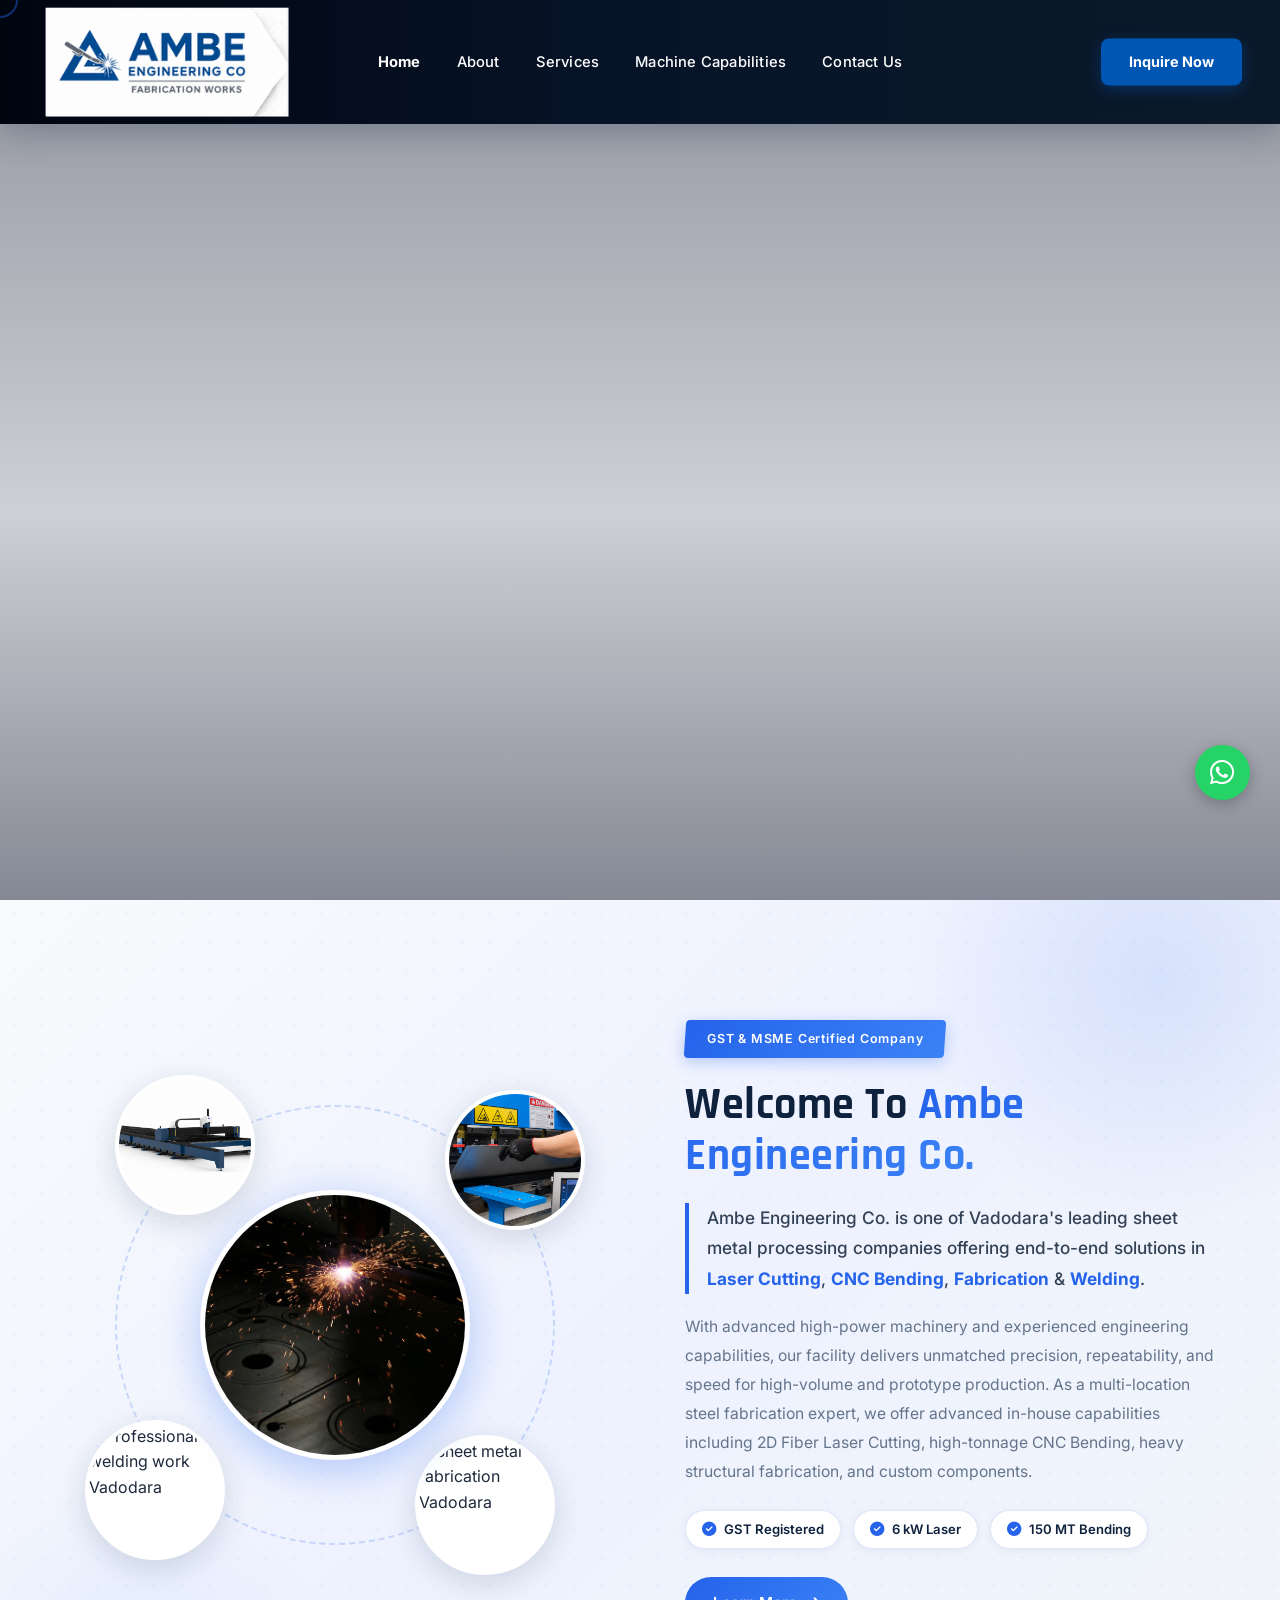
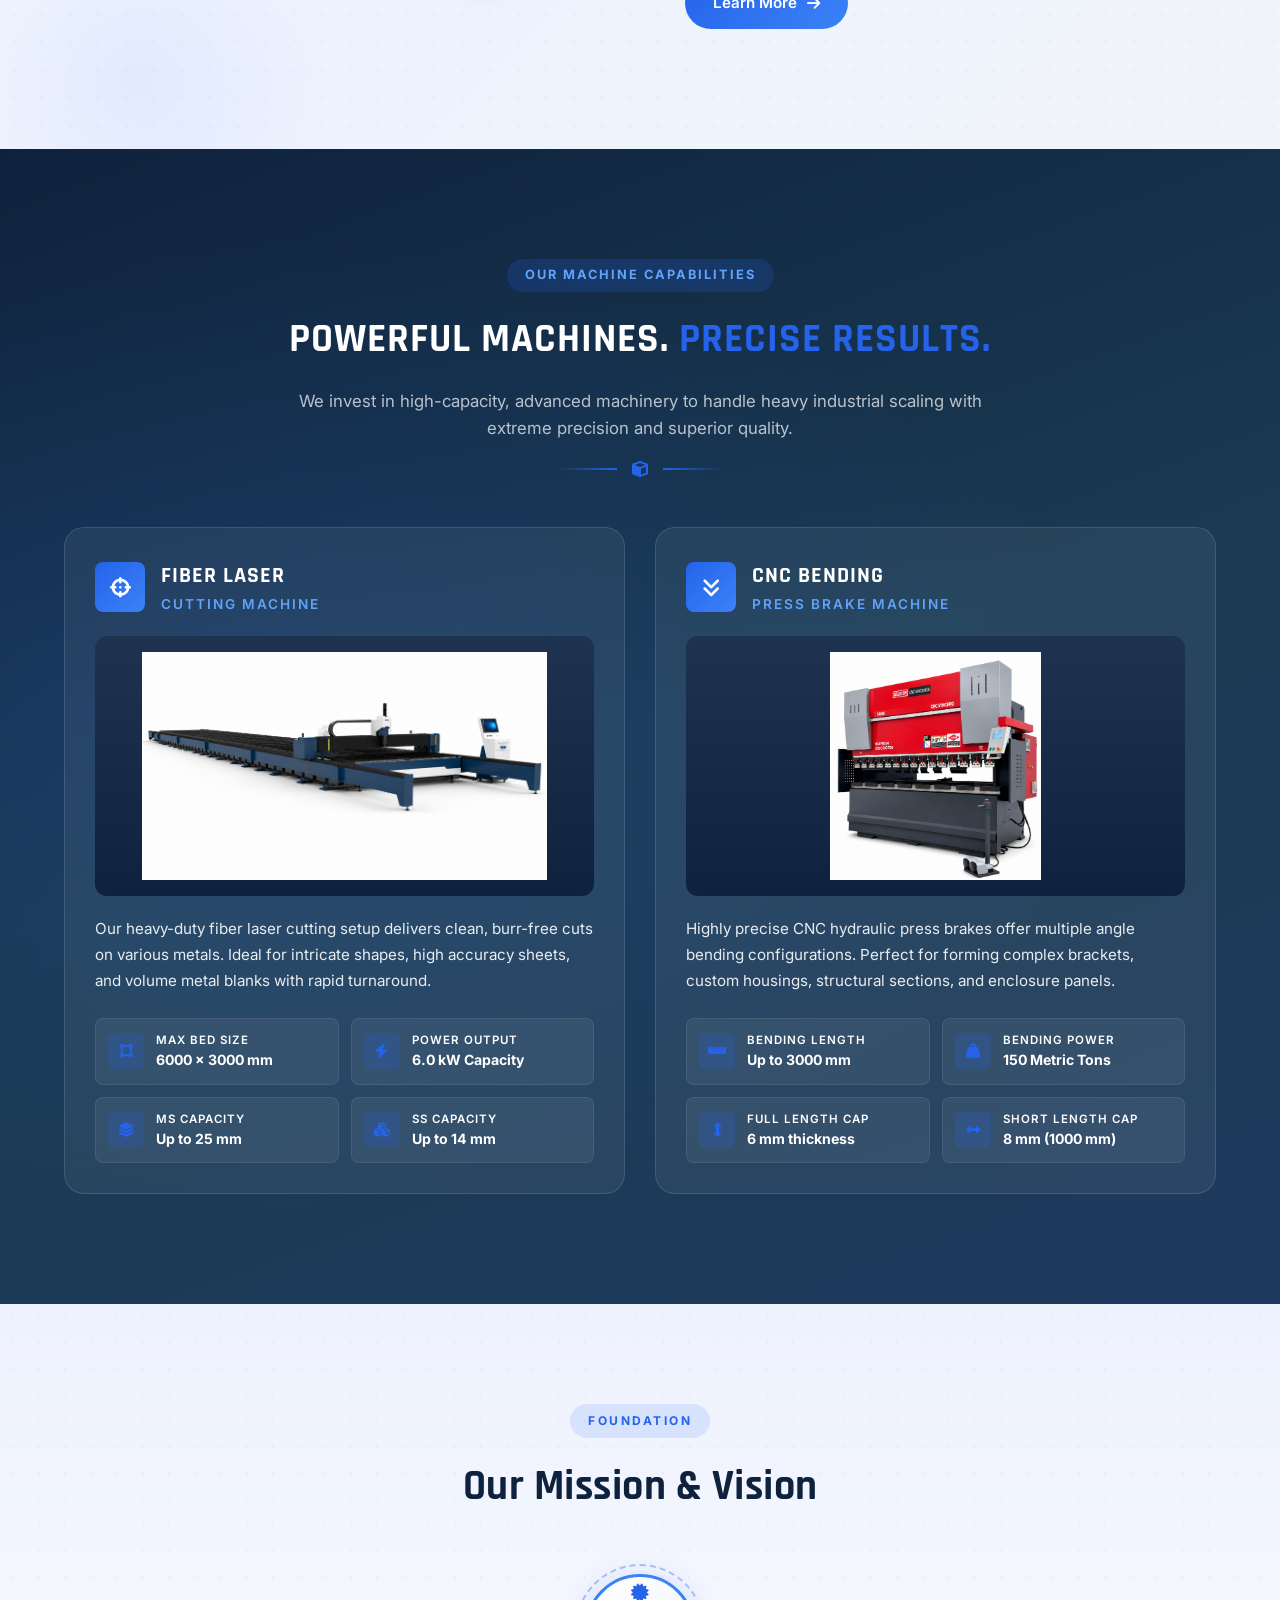
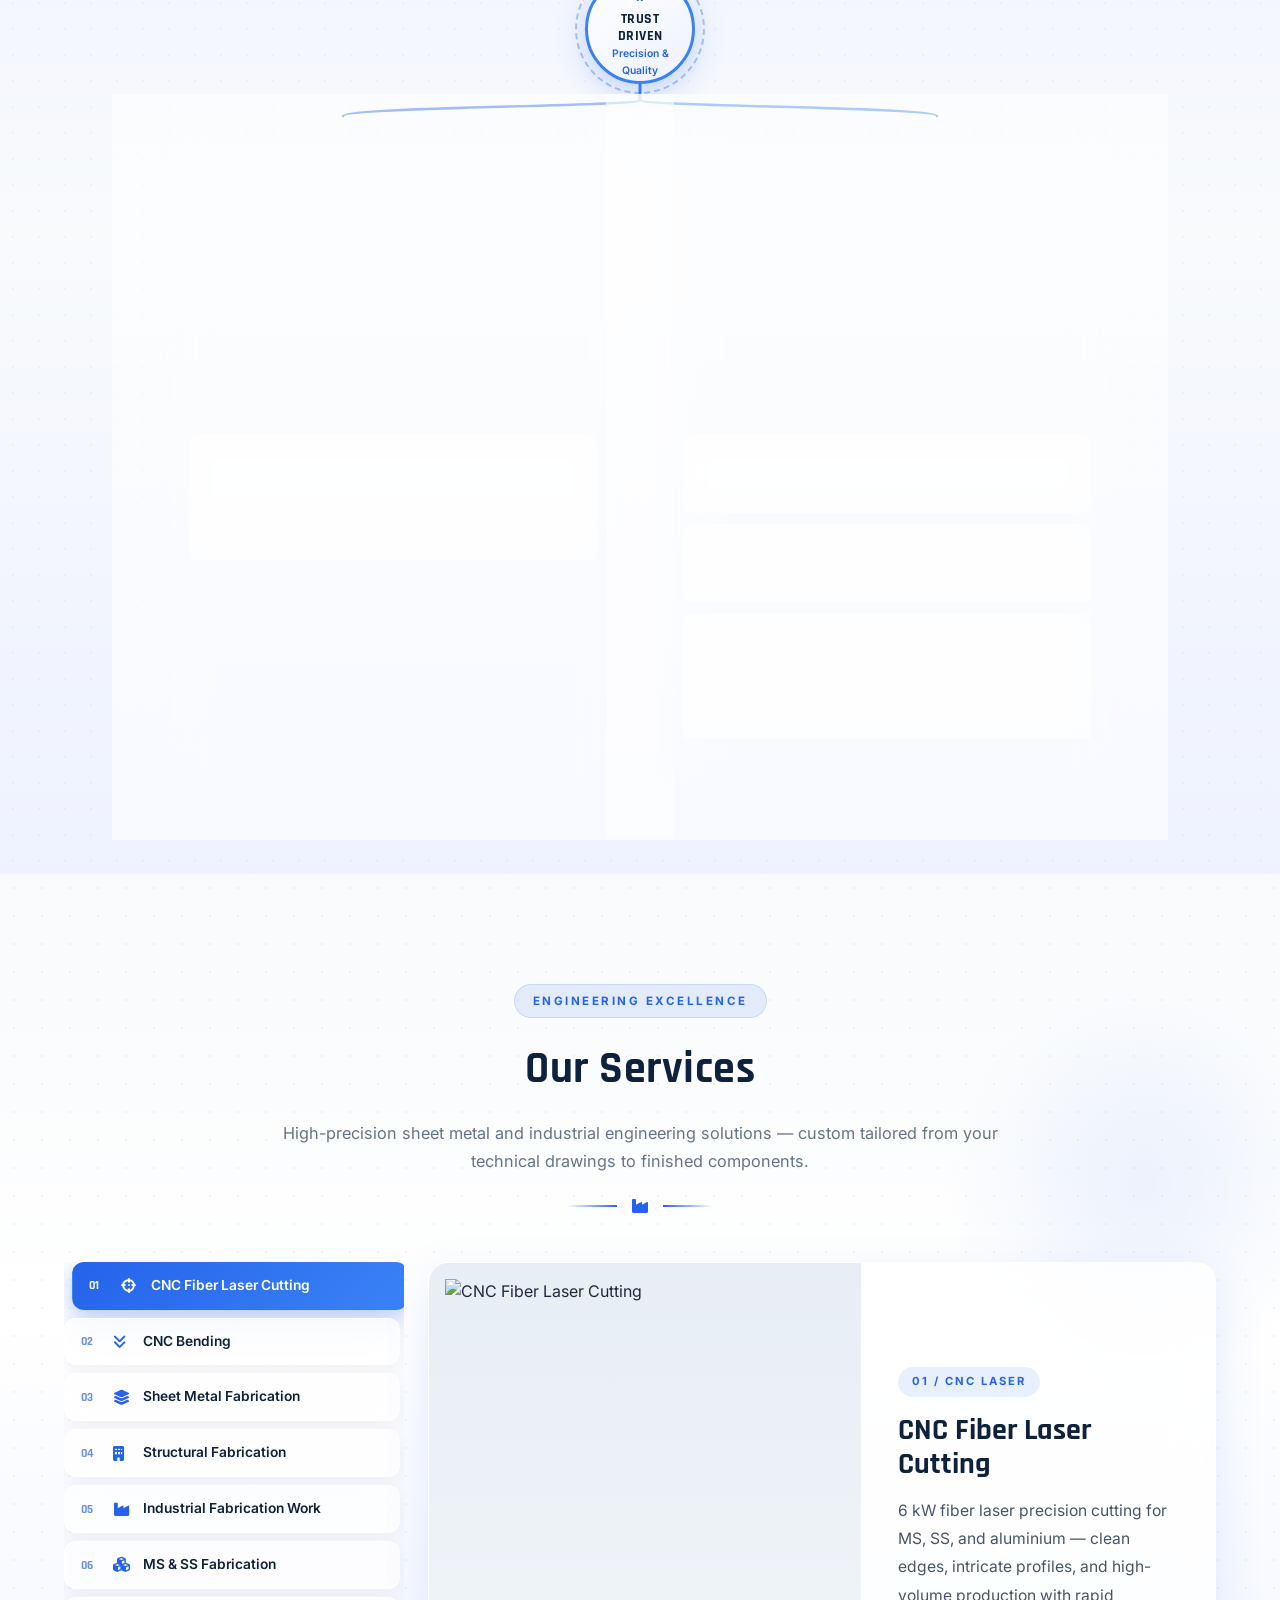
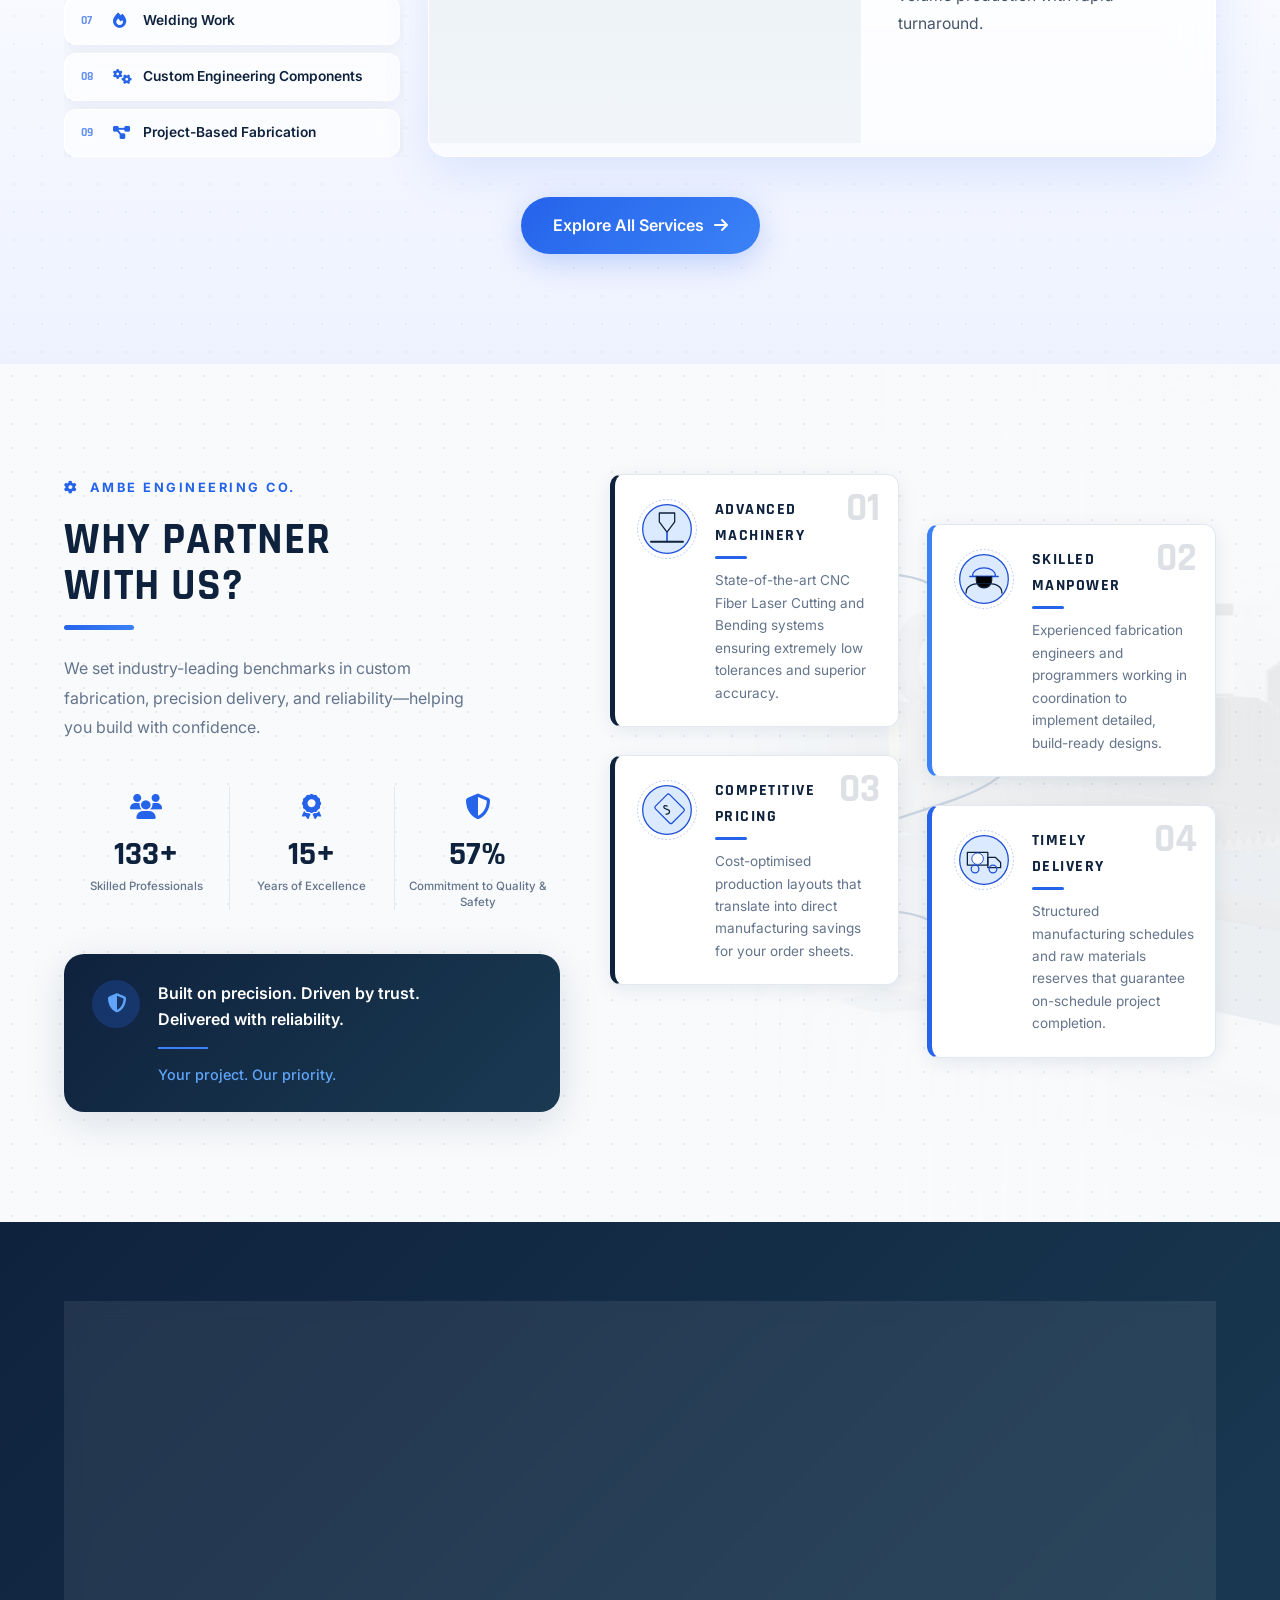
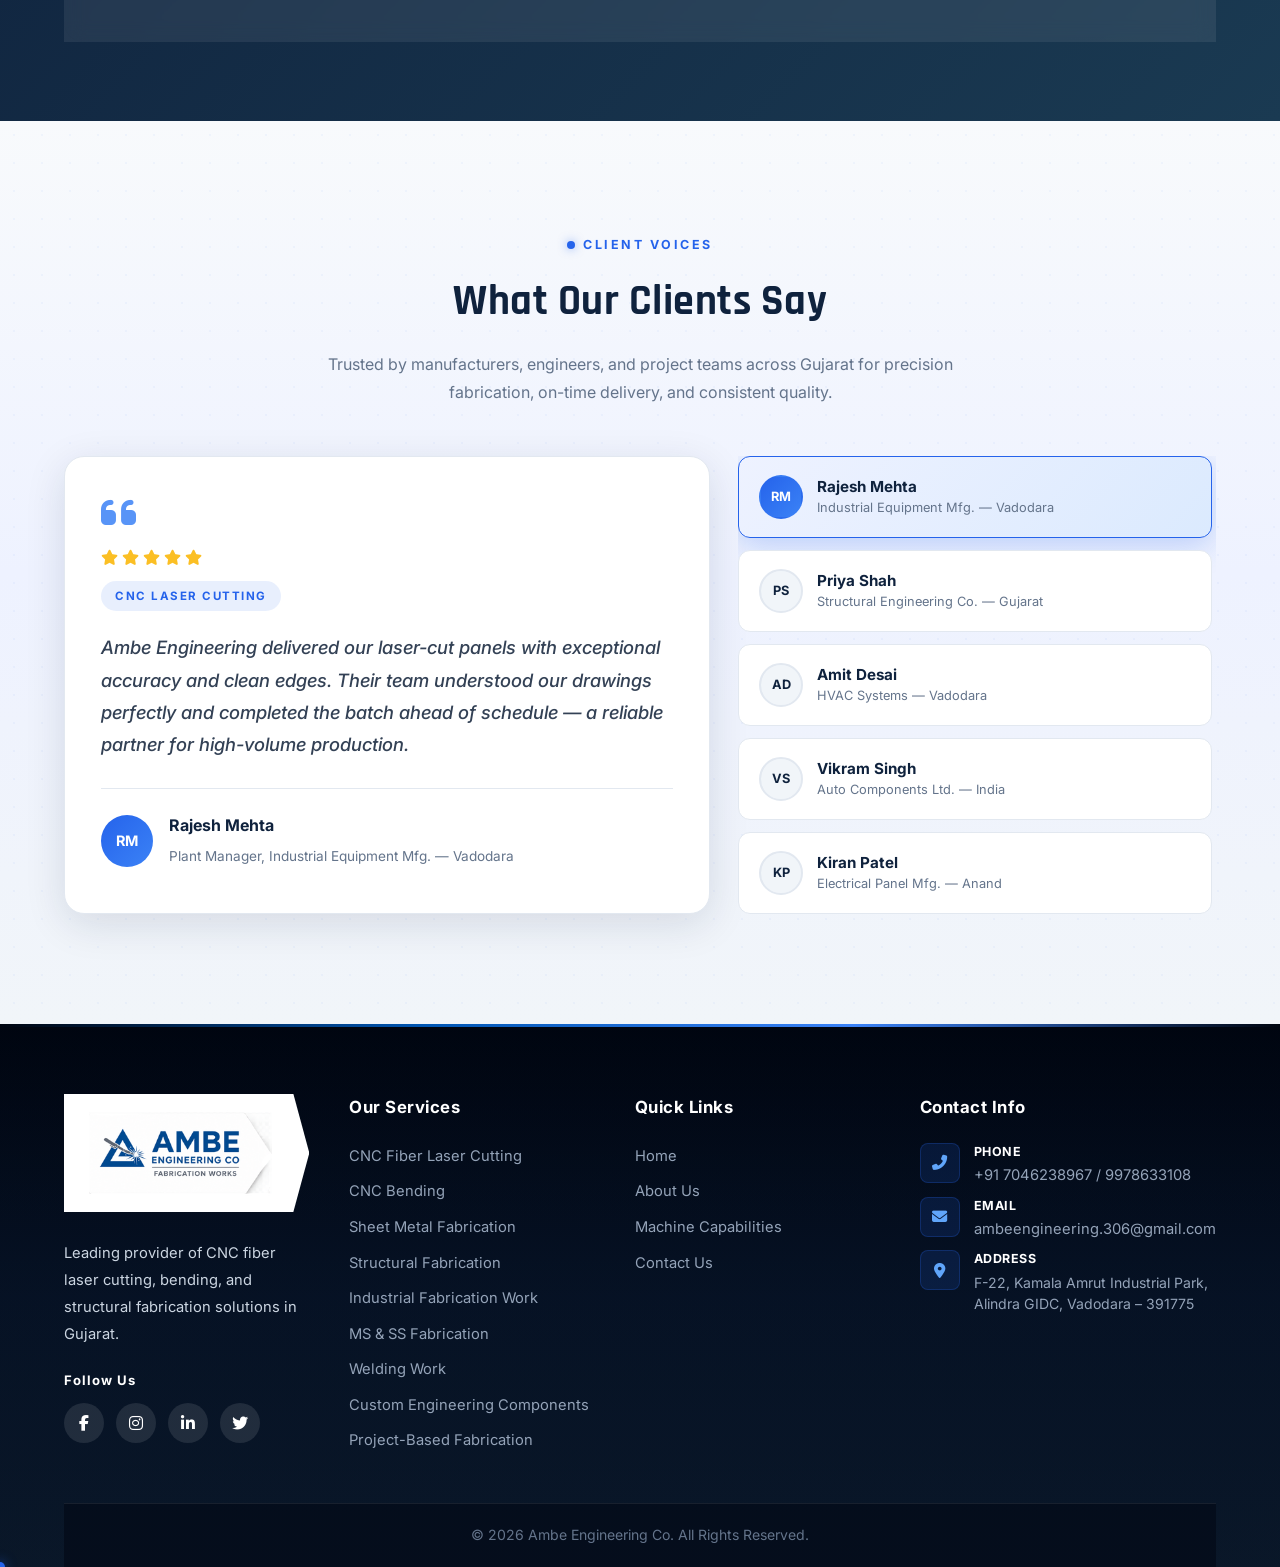
==== commit 3faeb457: "Apply responsive layout fixes, padding reductions, image margin offset protection and bump styleshee" ====
--- a/index.html
+++ b/index.html
@@ -4,7 +4,7 @@
     <meta charset="UTF-8">
     <meta name="viewport" content="width=device-width, initial-scale=1.0">
     <title>Ambe Engineering Co. | Precision Laser Cutting & CNC Solutions</title>
-    <link rel="stylesheet" href="styles.css?v=18">
+    <link rel="stylesheet" href="styles.css?v=19">
     <link rel="stylesheet" href="https://cdnjs.cloudflare.com/ajax/libs/font-awesome/6.4.0/css/all.min.css">
 </head>
 <body>
--- a/styles.css
+++ b/styles.css
@@ -5814,6 +5814,12 @@
     align-items: center;
 }
 
+.laser-hero-actions .btn-specs {
+    margin-left: 15px;
+    border-color: rgba(255, 255, 255, 0.3);
+    color: white;
+}
+
 .laser-overview-section {
     padding: 100px 0;
     background: #ffffff;
@@ -6128,6 +6134,16 @@
 }
 
 @media (max-width: 768px) {
+    .capabilities-section,
+    .advantages-section,
+    .faq-section-laser,
+    .laser-overview-section {
+        padding: 60px 0;
+    }
+    .overview-image-wrapper {
+        margin-right: 20px;
+        margin-bottom: 20px;
+    }
     .capabilities-grid {
         grid-template-columns: 1fr;
         gap: 30px;
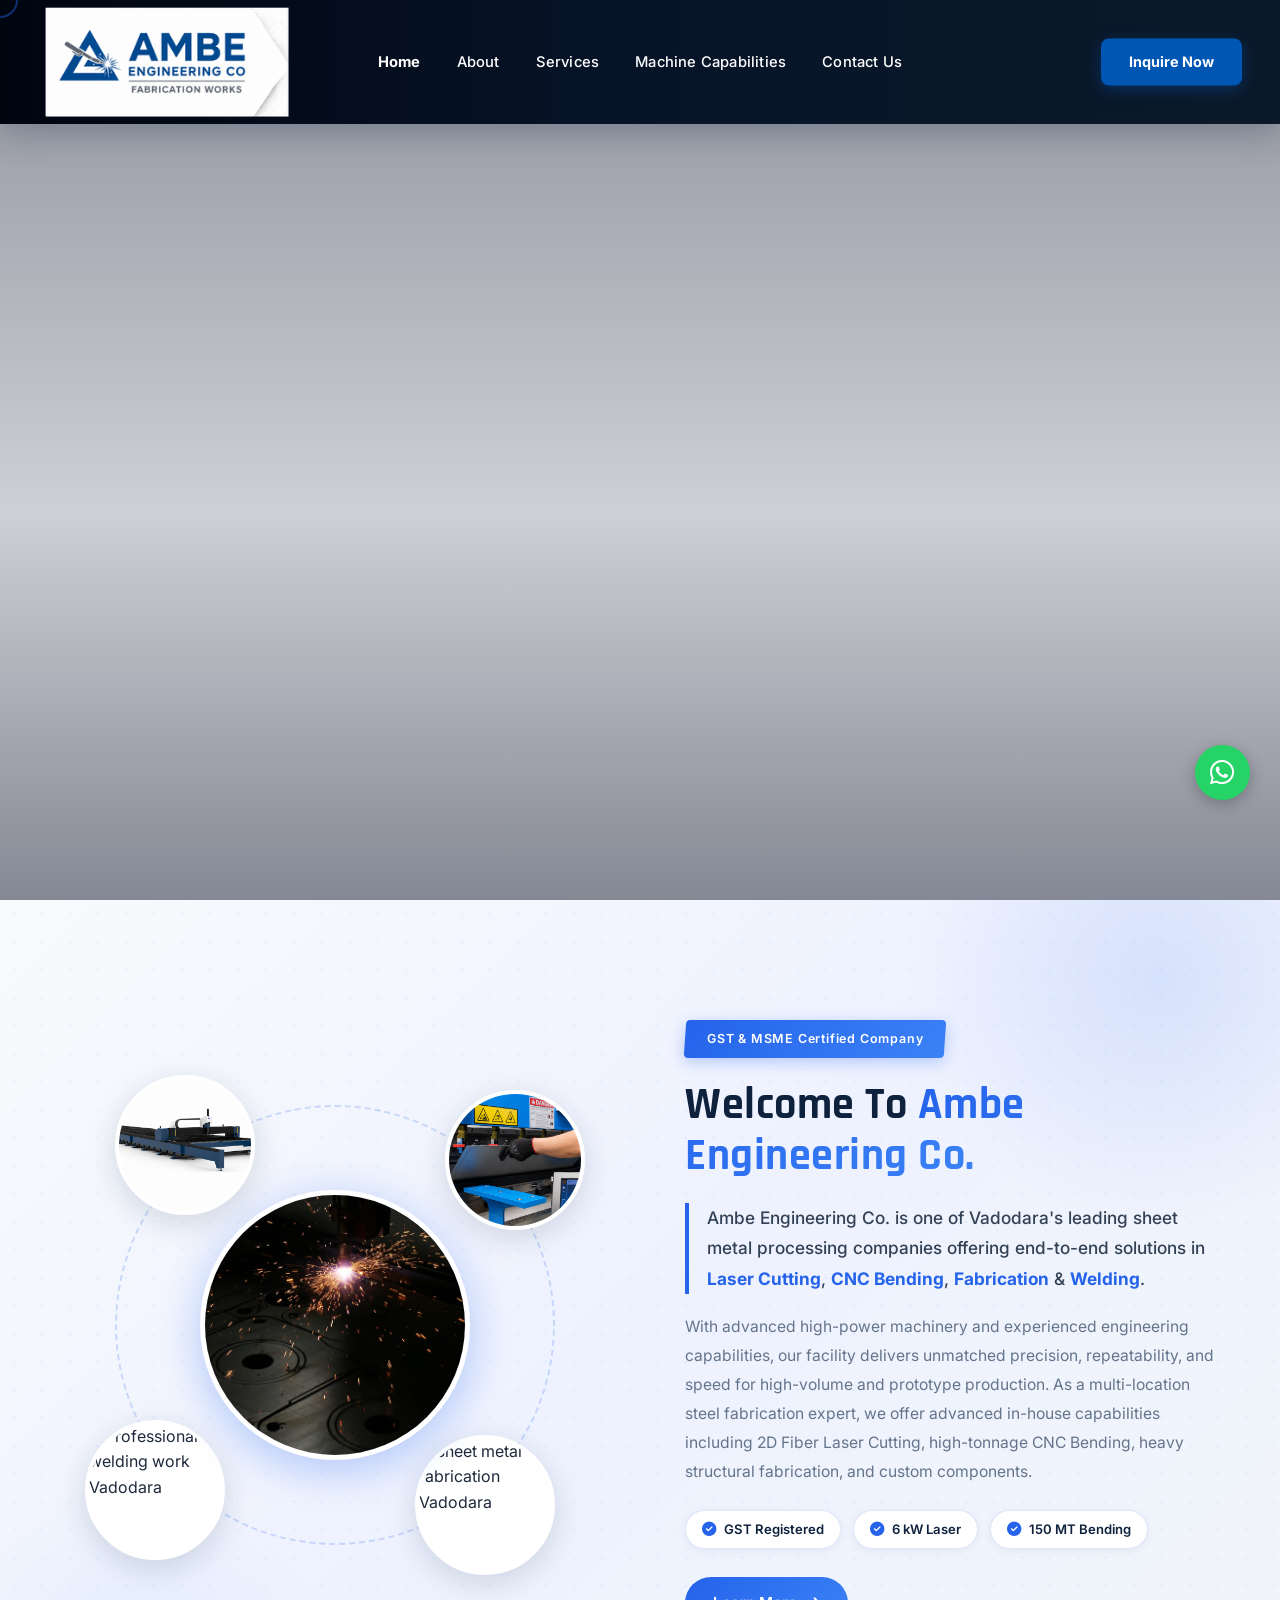
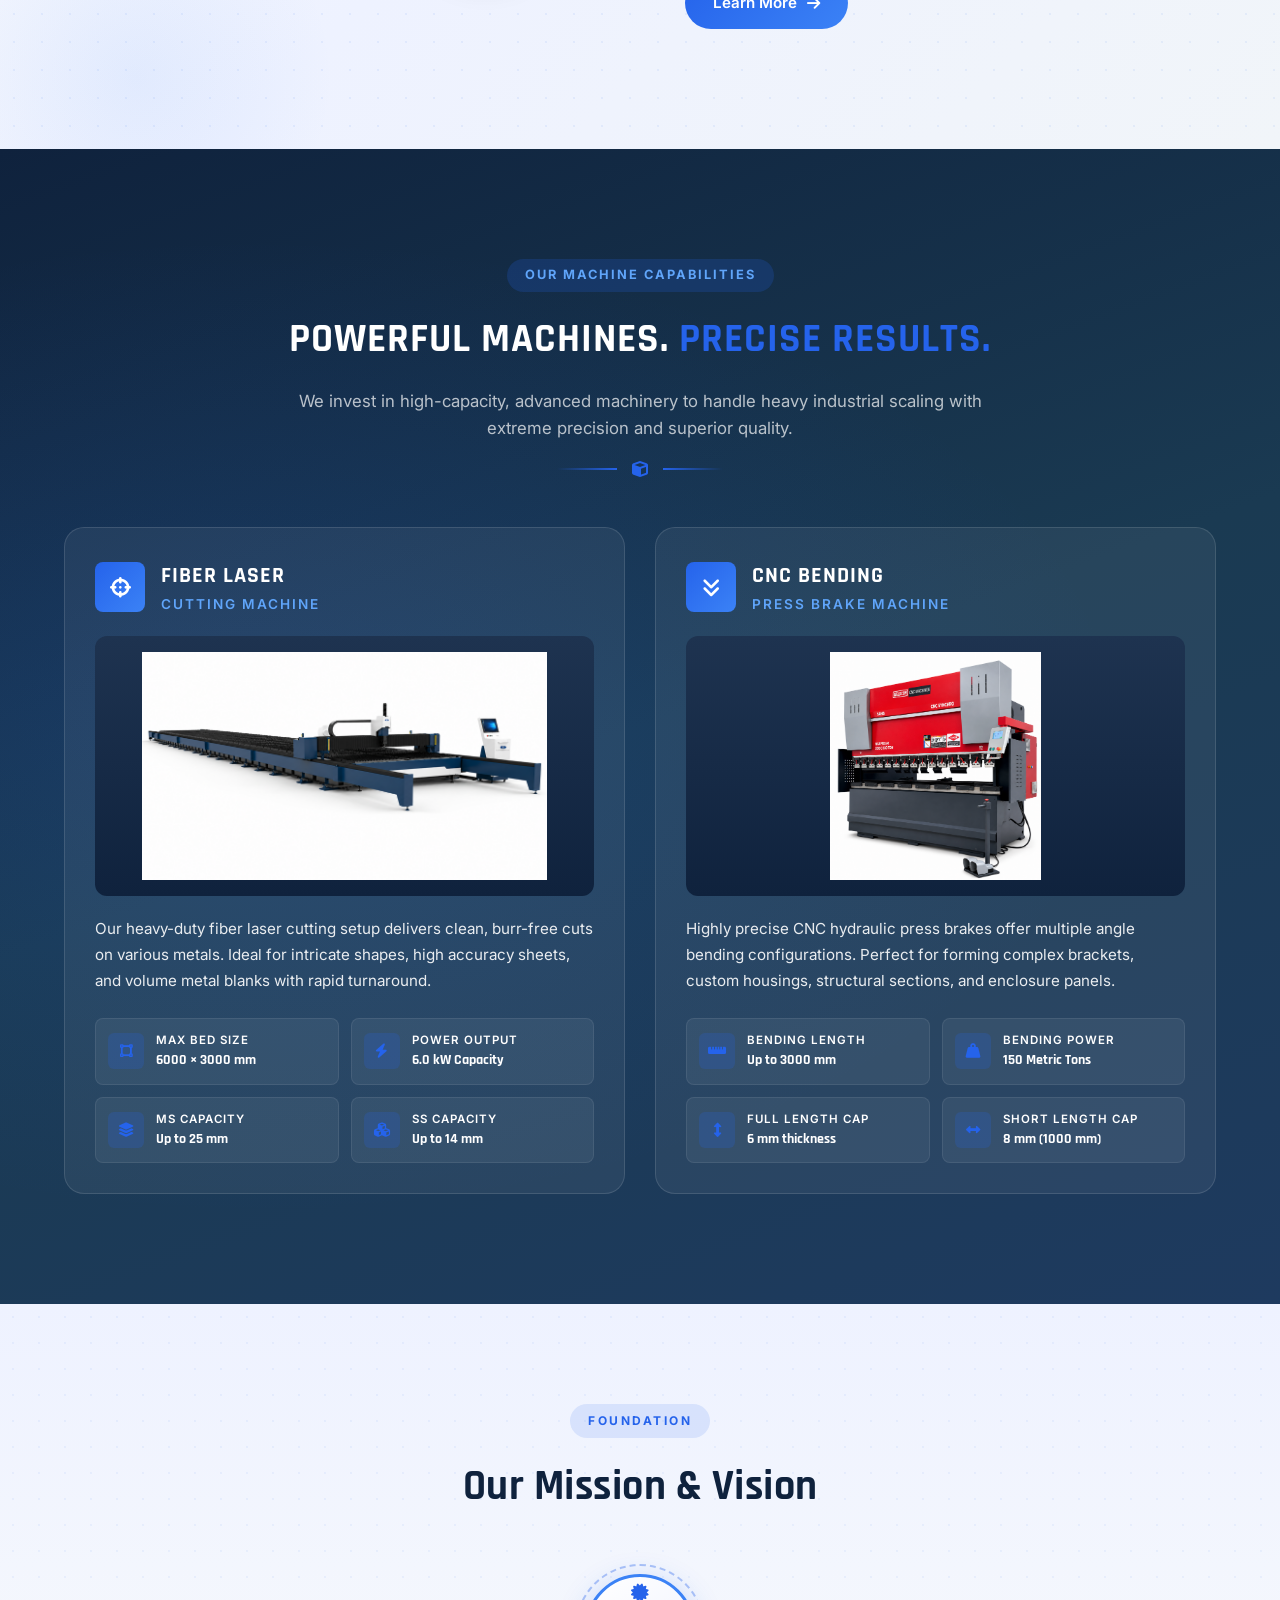
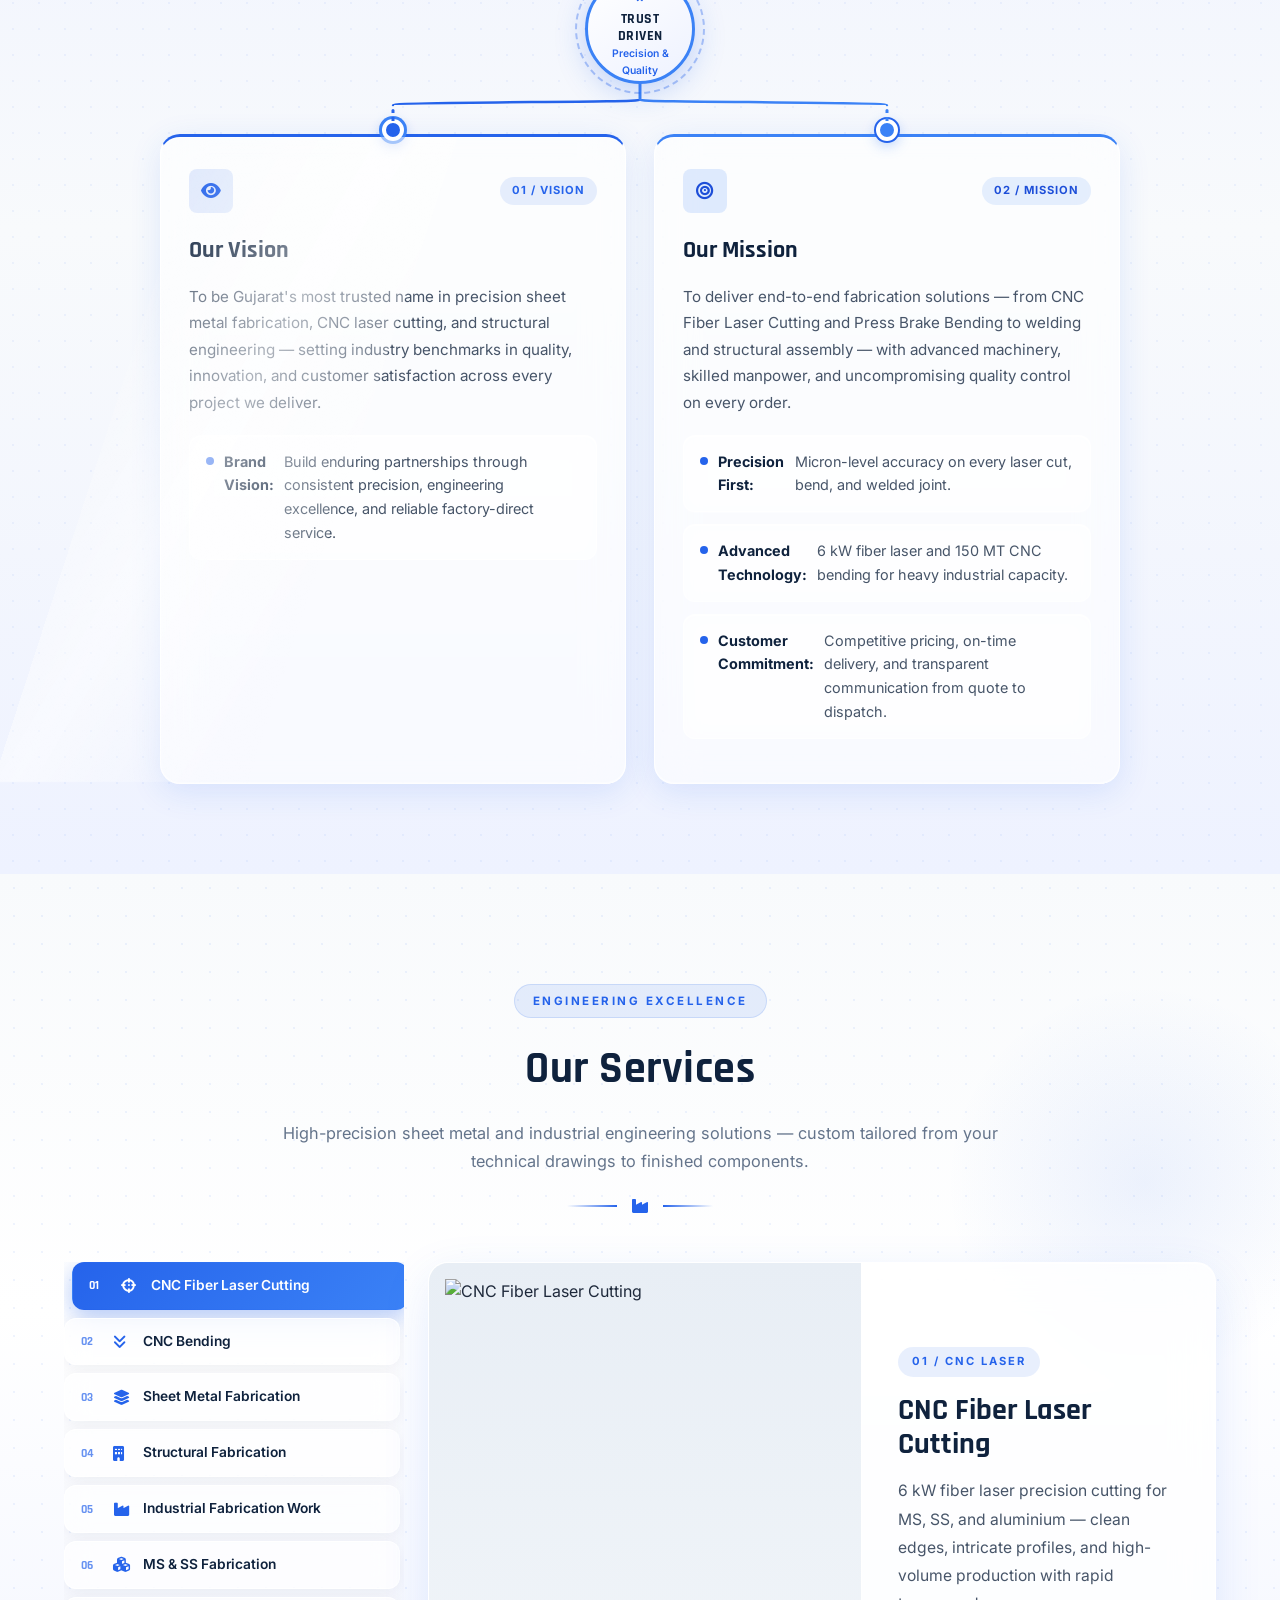
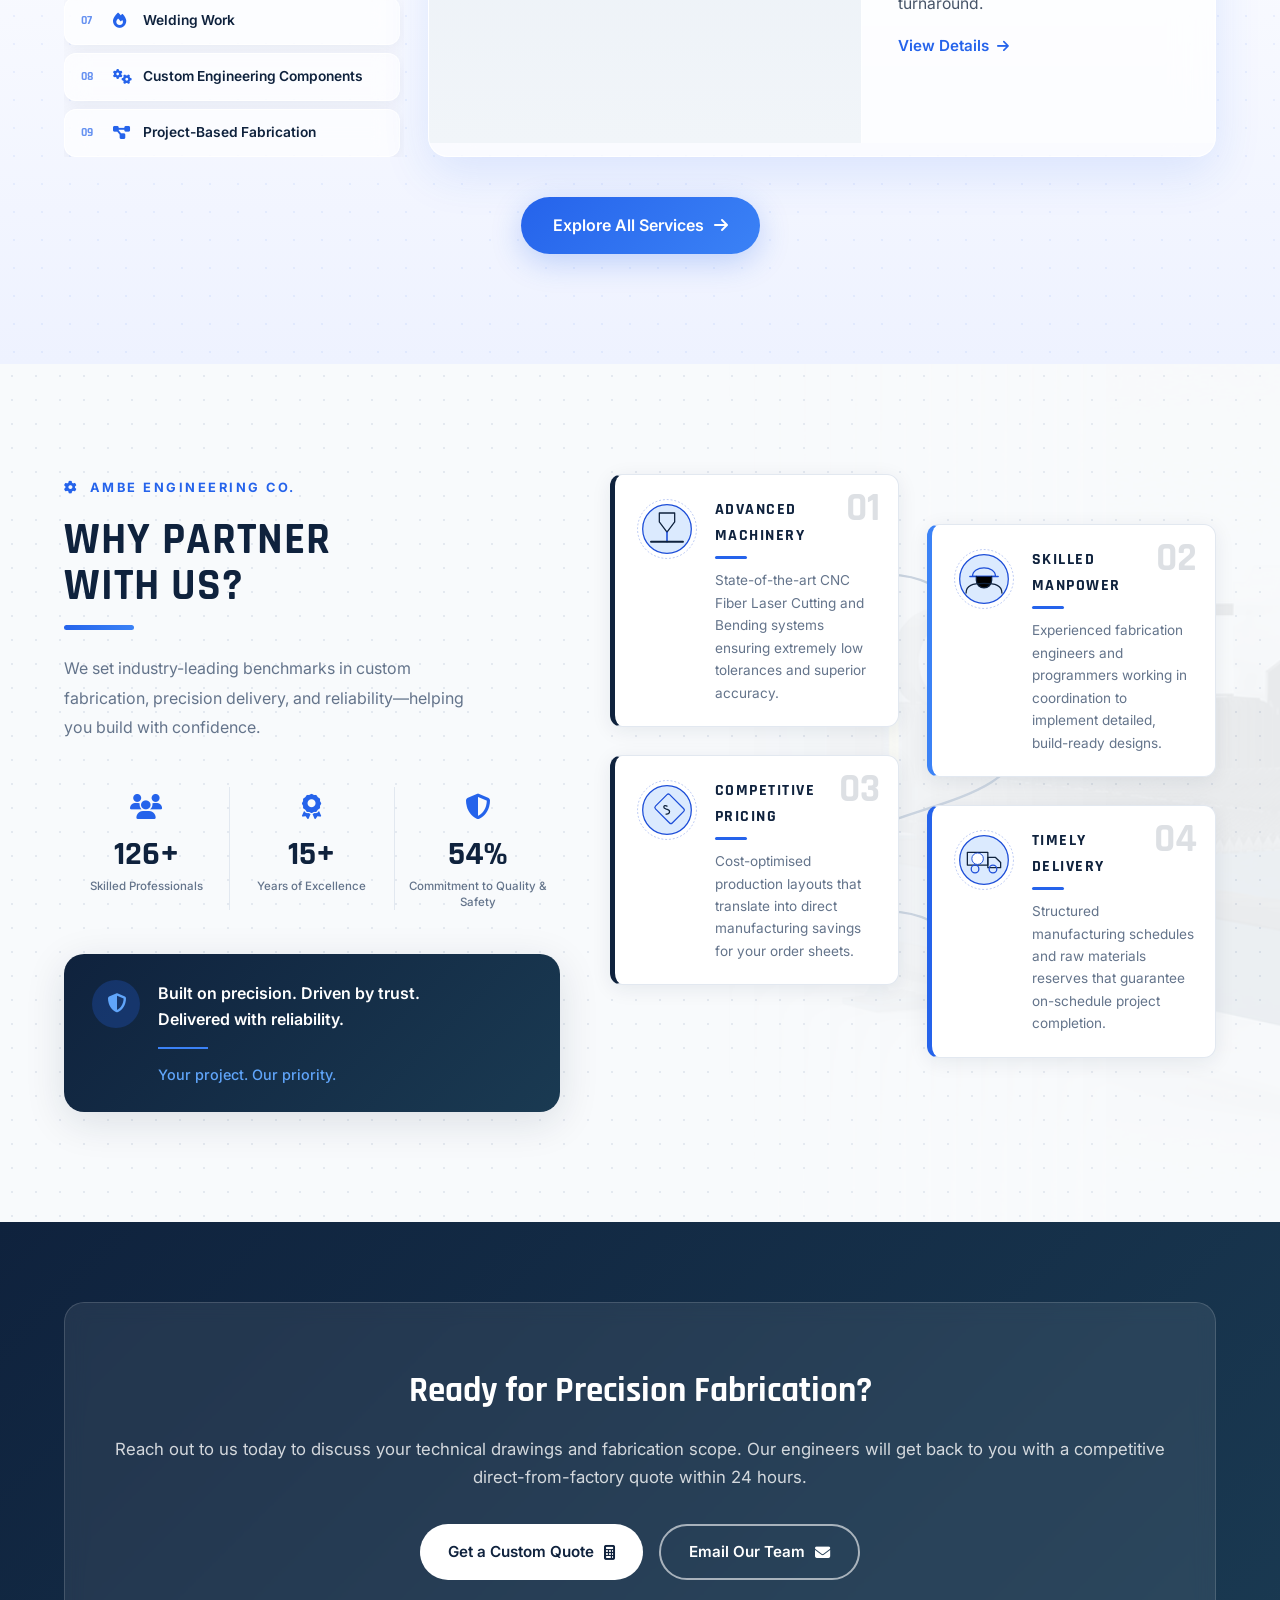
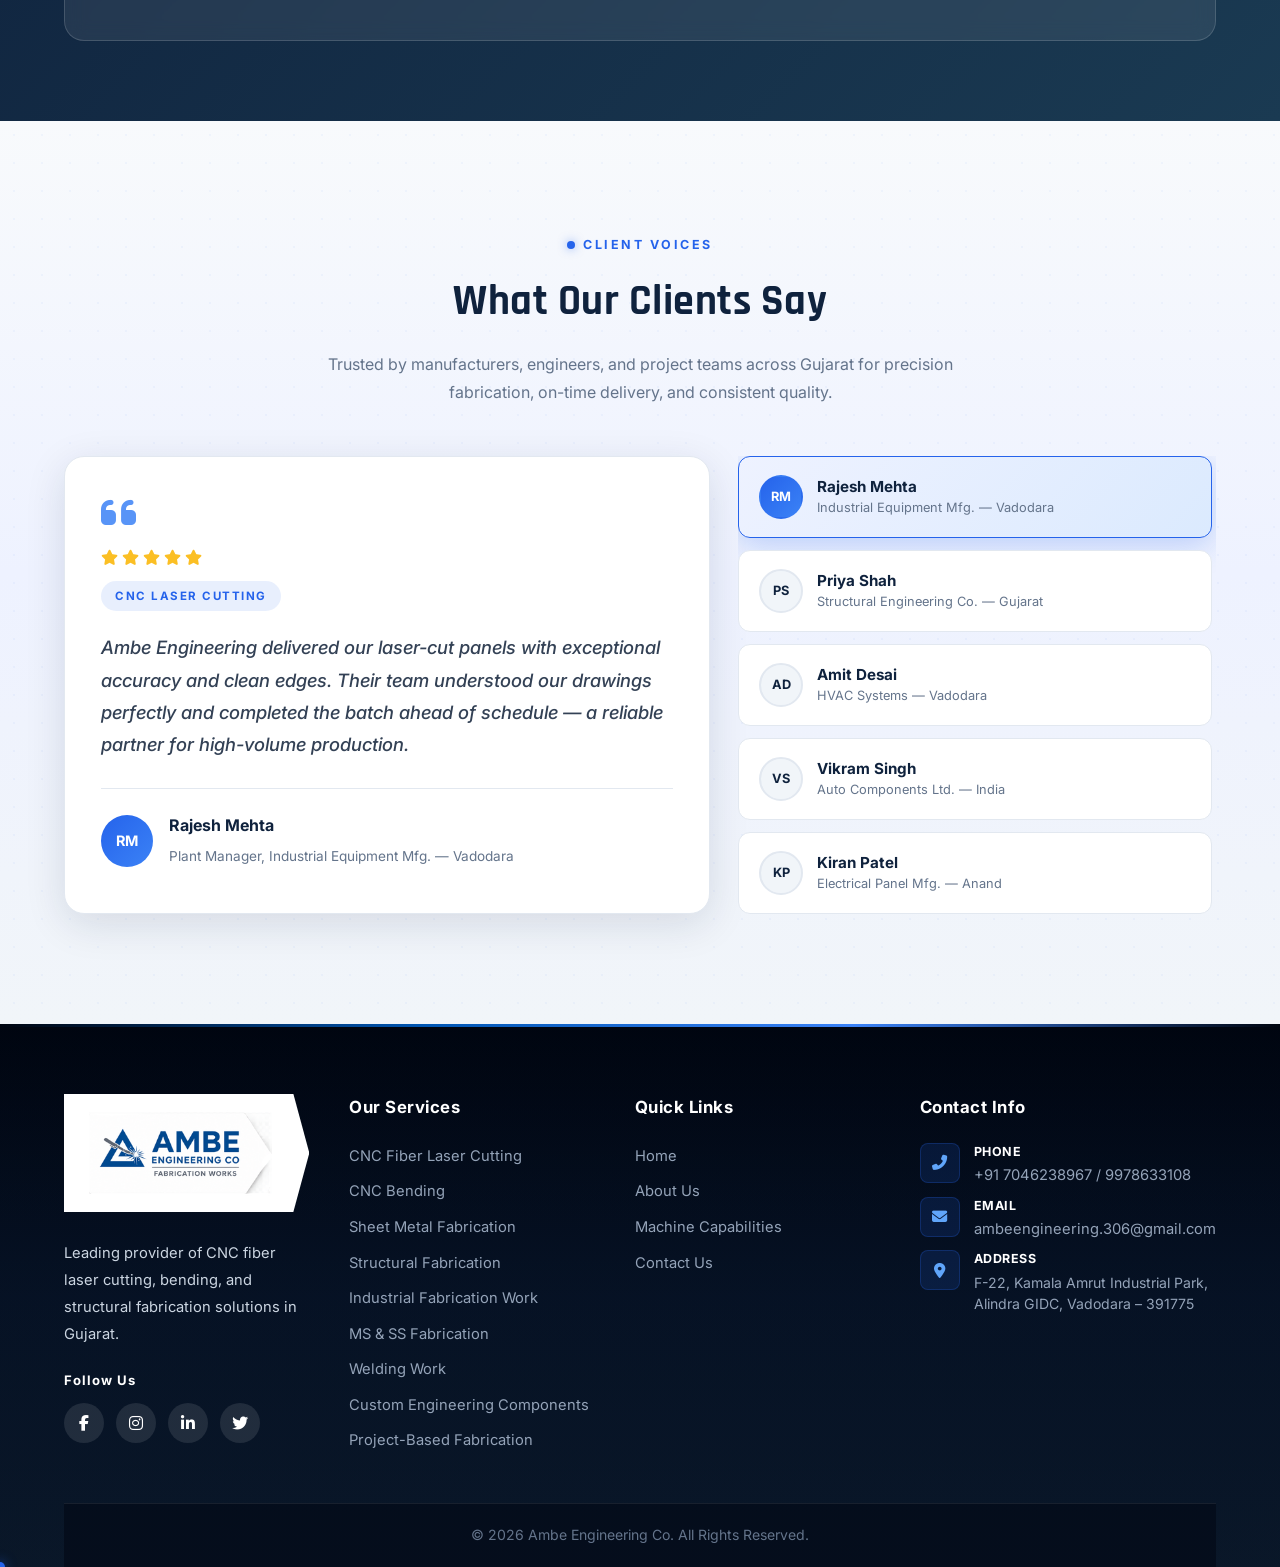
==== commit 6279d198: "chnge" ====
--- a/index.html
+++ b/index.html
@@ -305,6 +305,7 @@
                             <span class="service-display-tag">01 / CNC LASER</span>
                             <h3>CNC Fiber Laser Cutting</h3>
                             <p>6 kW fiber laser precision cutting for MS, SS, and aluminium — clean edges, intricate profiles, and high-volume production with rapid turnaround.</p>
+                            <a href="laser-cutting.html" class="service-card-bottom-link" style="display: inline-block; margin-top: 15px; color: var(--secondary-color); font-weight: 600;">View Details &nbsp;<i class="fas fa-arrow-right"></i></a>
                         </div>
                     </div>
                     <div class="service-display-slide" data-index="1">
@@ -313,6 +314,7 @@
                             <span class="service-display-tag">02 / CNC BENDING</span>
                             <h3>CNC Bending</h3>
                             <p>150 MT hydraulic press brake with multi-angle bending for brackets, enclosures, housings, and structural sections with micron-level repeatability.</p>
+                            <a href="cnc-bending.html" class="service-card-bottom-link" style="display: inline-block; margin-top: 15px; color: var(--secondary-color); font-weight: 600;">View Details &nbsp;<i class="fas fa-arrow-right"></i></a>
                         </div>
                     </div>
                     <div class="service-display-slide" data-index="2">
@@ -321,6 +323,7 @@
                             <span class="service-display-tag">03 / SHEET METAL</span>
                             <h3>Sheet Metal Fabrication</h3>
                             <p>Complete sheet metal processing — laser cutting, bending, welding, and finishing — delivered as ready-to-assemble components.</p>
+                            <a href="sheet-metal-fabrication.html" class="service-card-bottom-link" style="display: inline-block; margin-top: 15px; color: var(--secondary-color); font-weight: 600;">View Details &nbsp;<i class="fas fa-arrow-right"></i></a>
                         </div>
                     </div>
                     <div class="service-display-slide" data-index="3">
@@ -329,6 +332,7 @@
                             <span class="service-display-tag">04 / STRUCTURAL</span>
                             <h3>Structural Fabrication</h3>
                             <p>Heavy steel frames, trusses, platforms, and industrial structures built to engineering drawings with certified welding quality.</p>
+                            <a href="structural-fabrication.html" class="service-card-bottom-link" style="display: inline-block; margin-top: 15px; color: var(--secondary-color); font-weight: 600;">View Details &nbsp;<i class="fas fa-arrow-right"></i></a>
                         </div>
                     </div>
                     <div class="service-display-slide" data-index="4">
@@ -337,6 +341,7 @@
                             <span class="service-display-tag">05 / INDUSTRIAL</span>
                             <h3>Industrial Fabrication Work</h3>
                             <p>Factory-grade fabrication for plant equipment, machine bases, conveyor structures, and heavy industrial assemblies.</p>
+                            <a href="industrial-fabrication.html" class="service-card-bottom-link" style="display: inline-block; margin-top: 15px; color: var(--secondary-color); font-weight: 600;">View Details &nbsp;<i class="fas fa-arrow-right"></i></a>
                         </div>
                     </div>
                     <div class="service-display-slide" data-index="5">
@@ -345,6 +350,7 @@
                             <span class="service-display-tag">06 / MS &amp; SS</span>
                             <h3>MS &amp; SS Fabrication</h3>
                             <p>Custom mild steel and stainless steel components with corrosion-resistant finishes for food, pharma, and industrial applications.</p>
+                            <a href="ms-ss-fabrication.html" class="service-card-bottom-link" style="display: inline-block; margin-top: 15px; color: var(--secondary-color); font-weight: 600;">View Details &nbsp;<i class="fas fa-arrow-right"></i></a>
                         </div>
                     </div>
                     <div class="service-display-slide" data-index="6">
@@ -353,6 +359,7 @@
                             <span class="service-display-tag">07 / WELDING</span>
                             <h3>Welding Work</h3>
                             <p>Professional MIG, TIG, and arc welding for frames, tanks, assemblies, and structural joints with clean, strong welds.</p>
+                            <a href="welding-work.html" class="service-card-bottom-link" style="display: inline-block; margin-top: 15px; color: var(--secondary-color); font-weight: 600;">View Details &nbsp;<i class="fas fa-arrow-right"></i></a>
                         </div>
                     </div>
                     <div class="service-display-slide" data-index="7">
@@ -361,6 +368,7 @@
                             <span class="service-display-tag">08 / CUSTOM</span>
                             <h3>Custom Engineering Components</h3>
                             <p>Bespoke machined and fabricated parts engineered to your exact specifications, tolerances, and material requirements.</p>
+                            <a href="custom-engineering-components.html" class="service-card-bottom-link" style="display: inline-block; margin-top: 15px; color: var(--secondary-color); font-weight: 600;">View Details &nbsp;<i class="fas fa-arrow-right"></i></a>
                         </div>
                     </div>
                     <div class="service-display-slide" data-index="8">
@@ -369,6 +377,7 @@
                             <span class="service-display-tag">09 / PROJECTS</span>
                             <h3>Project-Based Fabrication</h3>
                             <p>End-to-end project delivery — from technical review and prototyping to bulk production, QC, and on-time dispatch.</p>
+                            <a href="project-based-fabrication.html" class="service-card-bottom-link" style="display: inline-block; margin-top: 15px; color: var(--secondary-color); font-weight: 600;">View Details &nbsp;<i class="fas fa-arrow-right"></i></a>
                         </div>
                     </div>
                 </div>
@@ -683,15 +692,15 @@
                 <div class="footer-section">
                     <h4>Our Services</h4>
                     <ul class="footer-services-list">
-                        <li><a href="services.html">CNC Fiber Laser Cutting</a></li>
-                        <li><a href="services.html">CNC Bending</a></li>
-                        <li><a href="services.html">Sheet Metal Fabrication</a></li>
-                        <li><a href="services.html">Structural Fabrication</a></li>
-                        <li><a href="services.html">Industrial Fabrication Work</a></li>
-                        <li><a href="services.html">MS &amp; SS Fabrication</a></li>
-                        <li><a href="services.html">Welding Work</a></li>
-                        <li><a href="services.html">Custom Engineering Components</a></li>
-                        <li><a href="services.html">Project-Based Fabrication</a></li>
+                        <li><a href="laser-cutting.html">CNC Fiber Laser Cutting</a></li>
+                        <li><a href="cnc-bending.html">CNC Bending</a></li>
+                        <li><a href="sheet-metal-fabrication.html">Sheet Metal Fabrication</a></li>
+                        <li><a href="structural-fabrication.html">Structural Fabrication</a></li>
+                        <li><a href="industrial-fabrication.html">Industrial Fabrication Work</a></li>
+                        <li><a href="ms-ss-fabrication.html">MS &amp; SS Fabrication</a></li>
+                        <li><a href="welding-work.html">Welding Work</a></li>
+                        <li><a href="custom-engineering-components.html">Custom Engineering Components</a></li>
+                        <li><a href="project-based-fabrication.html">Project-Based Fabrication</a></li>
                     </ul>
                 </div>
                 <div class="footer-section">
--- a/styles.css
+++ b/styles.css
@@ -5763,9 +5763,141 @@
     z-index: 1;
 }
 
+/* Laser Scanner elements in Hero */
+.laser-scanner-container {
+    position: absolute;
+    inset: 0;
+    pointer-events: none;
+    z-index: 2;
+    overflow: hidden;
+}
+
+.laser-scan-line {
+    position: absolute;
+    top: 0;
+    left: 0;
+    width: 100%;
+    height: 3px;
+    background: linear-gradient(90deg, 
+        transparent, 
+        rgba(239, 68, 68, 0.8) 25%, 
+        rgba(249, 115, 22, 1) 50%, 
+        rgba(239, 68, 68, 0.8) 75%, 
+        transparent);
+    box-shadow: 0 0 15px rgba(249, 115, 22, 0.8), 0 0 25px rgba(239, 68, 68, 0.6);
+    animation: laserSweep 5s ease-in-out infinite;
+}
+
+.laser-glow-pointer {
+    position: absolute;
+    width: 24px;
+    height: 24px;
+    z-index: 3;
+    animation: laserPointerSweep 5s ease-in-out infinite;
+}
+
+.laser-glow-core {
+    position: absolute;
+    top: 50%;
+    left: 50%;
+    transform: translate(-50%, -50%);
+    width: 8px;
+    height: 8px;
+    background: #ffffff;
+    border-radius: 50%;
+    box-shadow: 0 0 10px #ffffff, 0 0 25px #ef4444;
+}
+
+.laser-glow-pulse {
+    position: absolute;
+    top: 50%;
+    left: 50%;
+    transform: translate(-50%, -50%);
+    width: 32px;
+    height: 32px;
+    border: 2px solid rgba(239, 68, 68, 0.6);
+    border-radius: 50%;
+    animation: laserRadarPulse 1.8s infinite linear;
+}
+
+.laser-sparks {
+    position: absolute;
+    width: 100%;
+    height: 100%;
+    top: 0;
+    left: 0;
+    z-index: 2;
+}
+
+.spark {
+    position: absolute;
+    width: 4px;
+    height: 4px;
+    background: #f97316;
+    border-radius: 50%;
+    box-shadow: 0 0 10px #f97316, 0 0 15px #ef4444;
+    opacity: 0;
+}
+
+.spark-1 { animation: sparkAnim1 5s infinite ease-in-out; }
+.spark-2 { animation: sparkAnim2 5s infinite ease-in-out 1.2s; }
+.spark-3 { animation: sparkAnim3 5s infinite ease-in-out 2.5s; }
+.spark-4 { animation: sparkAnim4 5s infinite ease-in-out 3.7s; }
+
+@keyframes laserSweep {
+    0%, 100% { top: 15%; opacity: 0.3; }
+    10% { opacity: 1; }
+    50% { top: 85%; opacity: 1; }
+    90% { opacity: 1; }
+    95% { opacity: 0.3; }
+}
+
+@keyframes laserPointerSweep {
+    0%, 100% { top: 15%; left: 20%; opacity: 0.3; }
+    10% { opacity: 1; }
+    25% { left: 80%; }
+    50% { top: 85%; left: 35%; opacity: 1; }
+    75% { left: 75%; }
+    90% { opacity: 1; }
+    95% { opacity: 0.3; }
+}
+
+@keyframes laserRadarPulse {
+    0% { transform: translate(-50%, -50%) scale(0.5); opacity: 1; }
+    100% { transform: translate(-50%, -50%) scale(2.5); opacity: 0; }
+}
+
+@keyframes sparkAnim1 {
+    0% { top: 15%; left: 20%; transform: scale(1) translate(0, 0); opacity: 0; }
+    5% { opacity: 1; }
+    15% { transform: scale(0.2) translate(-40px, 50px); opacity: 0; }
+    100% { opacity: 0; }
+}
+
+@keyframes sparkAnim2 {
+    0% { top: 35%; left: 60%; transform: scale(1) translate(0, 0); opacity: 0; }
+    5% { opacity: 1; }
+    15% { transform: scale(0.2) translate(50px, -30px); opacity: 0; }
+    100% { opacity: 0; }
+}
+
+@keyframes sparkAnim3 {
+    0% { top: 65%; left: 45%; transform: scale(1) translate(0, 0); opacity: 0; }
+    5% { opacity: 1; }
+    15% { transform: scale(0.2) translate(-30px, -50px); opacity: 0; }
+    100% { opacity: 0; }
+}
+
+@keyframes sparkAnim4 {
+    0% { top: 80%; left: 70%; transform: scale(1) translate(0, 0); opacity: 0; }
+    5% { opacity: 1; }
+    15% { transform: scale(0.2) translate(40px, 40px); opacity: 0; }
+    100% { opacity: 0; }
+}
+
 .laser-cutting-hero .container {
     position: relative;
-    z-index: 2;
+    z-index: 3;
     width: 100%;
 }
 
@@ -5777,8 +5909,8 @@
     display: inline-flex;
     align-items: center;
     gap: 8px;
-    background: rgba(37, 99, 235, 0.2);
-    border: 1px solid rgba(59, 130, 246, 0.4);
+    background: rgba(37, 99, 235, 0.25);
+    border: 1px solid rgba(59, 130, 246, 0.5);
     padding: 6px 14px;
     border-radius: 50px;
     font-size: 0.8rem;
@@ -5787,19 +5919,24 @@
     color: var(--secondary-light);
     margin-bottom: 20px;
     text-transform: uppercase;
+    box-shadow: 0 0 15px rgba(37, 99, 235, 0.15);
 }
 
 .laser-hero-content h1 {
     font-family: 'Rajdhani', sans-serif;
-    font-size: 3.2rem;
+    font-size: 3.5rem;
     font-weight: 800;
     color: white;
     line-height: 1.15;
     margin-bottom: 16px;
+    text-shadow: 0 4px 15px rgba(0,0,0,0.5);
 }
 
 .laser-hero-content h1 span {
     color: var(--secondary-light);
+    background: linear-gradient(135deg, var(--secondary-light), var(--accent-sky));
+    -webkit-background-clip: text;
+    -webkit-text-fill-color: transparent;
 }
 
 .laser-hero-content p {
@@ -5814,10 +5951,24 @@
     align-items: center;
 }
 
+.laser-hero-actions .btn {
+    box-shadow: 0 4px 15px rgba(0, 0, 0, 0.2);
+}
+
+.laser-hero-actions .btn-primary:hover {
+    box-shadow: var(--shadow-blue), 0 0 15px rgba(37, 99, 235, 0.4);
+}
+
 .laser-hero-actions .btn-specs {
     margin-left: 15px;
-    border-color: rgba(255, 255, 255, 0.3);
+    border-color: rgba(255, 255, 255, 0.4);
     color: white;
+}
+
+.laser-hero-actions .btn-specs:hover {
+    background: white;
+    color: var(--primary-color);
+    box-shadow: 0 0 15px rgba(255,255,255,0.3);
 }
 
 .laser-overview-section {
@@ -5856,12 +6007,18 @@
     position: relative;
     border-radius: var(--radius-lg);
     box-shadow: var(--shadow-md);
+    overflow: hidden;
 }
 
 .overview-image-wrapper img {
     border-radius: var(--radius-lg);
     width: 100%;
     object-fit: cover;
+    transition: transform 0.5s ease;
+}
+
+.laser-overview-grid:hover img {
+    transform: scale(1.03);
 }
 
 .image-accent-border {
@@ -5944,16 +6101,29 @@
 
 .cap-table tr {
     border-bottom: 1px solid var(--border-light);
+    transition: all 0.3s ease;
+    cursor: pointer;
 }
 
 .cap-table tr:last-child {
     border-bottom: none;
 }
 
+.cap-table tr:hover {
+    background: rgba(37, 99, 235, 0.03);
+}
+
 .cap-table td {
-    padding: 14px 0;
+    padding: 14px 10px;
     font-size: 0.95rem;
     color: var(--text-dark);
+    transition: all 0.3s ease;
+}
+
+.cap-table tr:hover td:first-child {
+    color: var(--secondary-color);
+    transform: translateX(5px);
+    font-weight: 600;
 }
 
 .cap-table td.cap-value {
@@ -5964,16 +6134,45 @@
     color: var(--secondary-color);
 }
 
+.cap-table tr:hover td.cap-value {
+    color: var(--secondary-dark);
+    transform: translateX(-5px);
+    text-shadow: 0 0 8px rgba(37, 99, 235, 0.2);
+}
+
 .advantages-section {
     padding: 100px 0;
-    background: #ffffff;
+    background: linear-gradient(135deg, #f8fafc 0%, #f1f5f9 100%);
+}
+
+.advantages-section .section-title {
+    text-align: center;
+    font-family: 'Rajdhani', sans-serif;
+    font-size: 2.3rem;
+    font-weight: 800;
+    color: var(--primary-color);
+    margin-bottom: 50px;
+    position: relative;
+    padding-bottom: 12px;
+}
+
+.advantages-section .section-title::after {
+    content: '';
+    position: absolute;
+    bottom: 0;
+    left: 50%;
+    transform: translateX(-50%);
+    width: 60px;
+    height: 3px;
+    background: var(--secondary-color);
+    border-radius: 2px;
 }
 
 .advantages-grid {
     display: grid;
     grid-template-columns: repeat(4, 1fr);
     gap: 30px;
-    margin-top: 50px;
+    margin-top: 20px;
 }
 
 .advantage-card {
@@ -5983,12 +6182,35 @@
     padding: 30px 24px;
     transition: all 0.4s cubic-bezier(0.4, 0, 0.2, 1);
     box-shadow: 0 4px 15px rgba(15, 34, 61, 0.02);
+    position: relative;
+    overflow: hidden;
+    z-index: 1;
+}
+
+.advantage-card::after {
+    content: '';
+    position: absolute;
+    inset: 0;
+    border-radius: var(--radius-md);
+    padding: 1.5px;
+    background: linear-gradient(135deg, var(--secondary-color), var(--secondary-light), transparent, transparent);
+    -webkit-mask: linear-gradient(#fff 0 0) content-box, linear-gradient(#fff 0 0);
+    -webkit-mask-composite: xor;
+    mask-composite: exclude;
+    opacity: 0;
+    transition: opacity 0.4s ease;
+    z-index: 2;
+    pointer-events: none;
+}
+
+.advantage-card:hover::after {
+    opacity: 1;
 }
 
 .advantage-card:hover {
     transform: translateY(-8px);
-    border-color: rgba(37, 99, 235, 0.2);
-    box-shadow: var(--shadow-md), 0 0 20px rgba(37, 99, 235, 0.03);
+    border-color: transparent;
+    box-shadow: var(--shadow-md), var(--shadow-blue);
 }
 
 .adv-icon {
@@ -6030,39 +6252,100 @@
     background: #f8fafc;
 }
 
-.faq-grid-laser {
-    display: grid;
-    grid-template-columns: repeat(2, 1fr);
-    gap: 30px;
-    margin-top: 50px;
-}
-
-.faq-card {
+/* FAQ Accordion Layout */
+.faq-accordion-laser {
+    max-width: 800px;
+    margin: 50px auto 0;
+    display: flex;
+    flex-direction: column;
+    gap: 16px;
+}
+
+.faq-accordion-item {
     background: #ffffff;
     border: 1px solid var(--border-light);
     border-radius: var(--radius-md);
-    padding: 30px;
-    border-left: 4px solid var(--secondary-color);
-    box-shadow: 0 5px 15px rgba(15, 34, 61, 0.02);
-    transition: all 0.3s ease;
-}
-
-.faq-card:hover {
-    transform: translateY(-3px);
-    box-shadow: 0 10px 25px rgba(15, 34, 61, 0.04);
-}
-
-.faq-card h3 {
-    font-size: 1.05rem;
+    overflow: hidden;
+    transition: all 0.35s cubic-bezier(0.4, 0, 0.2, 1);
+    box-shadow: 0 4px 15px rgba(15, 34, 61, 0.02);
+}
+
+.faq-accordion-item:hover {
+    border-color: rgba(37, 99, 235, 0.2);
+    box-shadow: 0 10px 25px rgba(15, 34, 61, 0.05);
+}
+
+.faq-accordion-header {
+    width: 100%;
+    padding: 24px 30px;
+    background: none;
+    border: none;
+    display: flex;
+    justify-content: space-between;
+    align-items: center;
+    text-align: left;
+    font-family: 'Inter', sans-serif;
+    font-size: 1.08rem;
     font-weight: 700;
     color: var(--primary-color);
-    margin-bottom: 10px;
-}
-
-.faq-card p {
+    cursor: pointer;
+    transition: all 0.3s ease;
+}
+
+.faq-accordion-header span {
+    padding-right: 20px;
+}
+
+.faq-accordion-icon {
+    font-size: 0.95rem;
+    color: var(--secondary-color);
+    transition: transform 0.35s cubic-bezier(0.4, 0, 0.2, 1);
+    flex-shrink: 0;
+}
+
+.faq-accordion-content {
+    max-height: 0;
+    overflow: hidden;
+    transition: max-height 0.35s cubic-bezier(0.4, 0, 0.2, 1), opacity 0.35s ease;
+    opacity: 0;
+}
+
+.faq-accordion-body {
+    padding: 0 30px 28px;
     color: var(--text-muted);
-    font-size: 0.92rem;
-    line-height: 1.65;
+    font-size: 0.95rem;
+    line-height: 1.7;
+}
+
+/* Accordion Active States */
+.faq-accordion-item.active {
+    border-color: var(--secondary-color);
+    box-shadow: 0 12px 30px rgba(15, 34, 61, 0.06), 0 0 15px rgba(37, 99, 235, 0.05);
+    border-left: 4px solid var(--secondary-color);
+}
+
+.faq-accordion-item.active .faq-accordion-header {
+    color: var(--secondary-color);
+}
+
+.faq-accordion-item.active .faq-accordion-icon {
+    transform: rotate(45deg); /* Plus to X */
+    color: var(--secondary-dark);
+}
+
+.faq-accordion-item.active .faq-accordion-content {
+    opacity: 1;
+}
+
+@media (max-width: 768px) {
+    .faq-accordion-header {
+        padding: 18px 20px;
+        font-size: 0.98rem;
+    }
+    .faq-accordion-body {
+        padding: 0 20px 20px;
+        font-size: 0.88rem;
+    }
 }
 
 .cta-laser {
@@ -6175,3 +6458,916 @@
         font-size: 2rem;
     }
 }
+
+/* ========================================
+   MACHINE CAPABILITIES PAGE STYLES
+   ======================================== */
+.machines-hero-header {
+    position: relative;
+    width: 100%;
+    aspect-ratio: 2172 / 724;
+    background: url('image&video/machine capabilities.png') no-repeat;
+    background-size: cover;
+    background-position: center;
+    color: white;
+    overflow: hidden;
+    display: flex;
+    align-items: center;
+    justify-content: center;
+    text-align: center;
+}
+
+.equipment-badge {
+    display: inline-block;
+    padding: 6px 14px;
+    background: rgba(37, 99, 235, 0.06);
+    color: var(--secondary-color);
+    font-family: 'Rajdhani', sans-serif;
+    font-weight: 700;
+    font-size: 0.75rem;
+    text-transform: uppercase;
+    letter-spacing: 1px;
+    border-radius: 50px;
+    margin-bottom: 15px;
+    border: 1px solid rgba(37, 99, 235, 0.15);
+    box-shadow: 0 2px 8px rgba(37, 99, 235, 0.05);
+}
+
+.machines-hero-header::before {
+    content: '';
+    position: absolute;
+    inset: 0;
+    background: linear-gradient(180deg, 
+        rgba(7, 20, 40, 0.88) 0%, 
+        rgba(15, 34, 61, 0.75) 50%, 
+        rgba(11, 25, 41, 0.92) 100%);
+    z-index: 1;
+    display: none;
+}
+
+.machines-hero-header .container {
+    position: relative;
+    z-index: 2;
+    max-width: 800px;
+}
+
+.machines-hero-header h1 {
+    font-family: 'Rajdhani', sans-serif;
+    font-size: 3.5rem;
+    font-weight: 800;
+    color: white;
+    text-transform: uppercase;
+    letter-spacing: 2px;
+    margin-bottom: 16px;
+    text-shadow: 0 4px 15px rgba(0, 0, 0, 0.4);
+}
+
+.machines-hero-header p {
+    color: rgba(255, 255, 255, 0.9);
+    font-size: 1.25rem;
+    line-height: 1.6;
+    text-shadow: 0 2px 8px rgba(0, 0, 0, 0.4);
+    max-width: 600px;
+    margin: 0 auto;
+}
+
+.machines-section {
+    padding: 100px 0;
+    background: linear-gradient(180deg, #f8fafc 0%, #ffffff 100%);
+}
+
+.machine-card {
+    background: var(--bg-white);
+    border: 1px solid var(--border-light);
+    border-radius: var(--radius-lg);
+    padding: 45px;
+    margin-bottom: 60px;
+    display: flex;
+    align-items: stretch;
+    gap: 60px;
+    box-shadow: var(--shadow-sm);
+    transition: all 0.45s cubic-bezier(0.4, 0, 0.2, 1);
+    position: relative;
+    overflow: hidden;
+}
+
+.machine-card:hover {
+    transform: translateY(-8px);
+    border-color: rgba(37, 99, 235, 0.2);
+    box-shadow: var(--shadow-md), 0 10px 30px rgba(37, 99, 235, 0.04);
+}
+
+.machine-card::before {
+    content: '';
+    position: absolute;
+    top: 0;
+    left: 0;
+    width: 4px;
+    height: 100%;
+    background: linear-gradient(to bottom, var(--secondary-color), var(--secondary-light));
+    opacity: 0;
+    transition: opacity 0.45s ease;
+}
+
+.machine-card:hover::before {
+    opacity: 1;
+}
+
+.machine-image {
+    width: 48%;
+    flex-shrink: 0;
+    border-radius: var(--radius-md);
+    overflow: hidden;
+    position: relative;
+    box-shadow: var(--shadow-sm);
+    background: #ffffff;
+    min-height: 400px;
+    display: flex;
+    align-items: center;
+    justify-content: center;
+    padding: 20px;
+}
+
+.machine-image img {
+    width: 100%;
+    height: 100%;
+    object-fit: contain;
+    object-position: center;
+    transition: transform 0.6s cubic-bezier(0.4, 0, 0.2, 1);
+    display: block;
+}
+
+.machine-card:hover .machine-image img {
+    transform: scale(1.05) rotate(0.5deg);
+}
+
+.machine-image::after {
+    content: '';
+    position: absolute;
+    top: 0;
+    left: -100%;
+    width: 100%;
+    height: 100%;
+    background: linear-gradient(90deg, transparent, rgba(255, 255, 255, 0.25), transparent);
+    transition: left 0.6s ease;
+    z-index: 2;
+    pointer-events: none;
+}
+
+.machine-card:hover .machine-image::after {
+    left: 100%;
+}
+
+.machine-details {
+    width: 55%;
+    display: flex;
+    flex-direction: column;
+    justify-content: center;
+}
+
+.machine-details h3 {
+    font-family: 'Rajdhani', sans-serif;
+    font-size: 2rem;
+    font-weight: 700;
+    color: var(--primary-color);
+    margin-bottom: 16px;
+    letter-spacing: 0.5px;
+}
+
+.machine-description {
+    color: var(--text-muted);
+    font-size: 1rem;
+    line-height: 1.7;
+    margin-bottom: 24px;
+}
+
+.machine-details h4 {
+    font-family: 'Rajdhani', sans-serif;
+    font-size: 1.25rem;
+    font-weight: 700;
+    color: var(--primary-color);
+    margin-bottom: 16px;
+    letter-spacing: 0.5px;
+    text-transform: uppercase;
+}
+
+.specs-grid {
+    display: grid;
+    grid-template-columns: repeat(2, 1fr);
+    gap: 16px;
+    margin-bottom: 24px;
+}
+
+.spec {
+    background: var(--bg-light);
+    border: 1px solid var(--border-light);
+    border-radius: var(--radius-sm);
+    padding: 12px 18px;
+    display: flex;
+    flex-direction: column;
+    gap: 4px;
+    transition: all 0.3s cubic-bezier(0.4, 0, 0.2, 1);
+}
+
+.spec:hover {
+    background: rgba(37, 99, 235, 0.05);
+    border-color: rgba(37, 99, 235, 0.15);
+    transform: translateY(-2px);
+    box-shadow: 0 4px 10px rgba(37, 99, 235, 0.05);
+}
+
+.spec-label {
+    font-size: 0.72rem;
+    text-transform: uppercase;
+    letter-spacing: 0.8px;
+    color: var(--text-muted);
+    font-weight: 600;
+    display: flex;
+    align-items: center;
+    gap: 6px;
+}
+
+.spec-label i {
+    color: var(--secondary-color);
+    font-size: 0.82rem;
+    transition: transform 0.3s ease;
+}
+
+.spec:hover .spec-label i {
+    transform: scale(1.15) rotate(5deg);
+}
+
+.spec-value {
+    font-family: 'Rajdhani', sans-serif;
+    font-size: 1.15rem;
+    font-weight: 700;
+    color: var(--primary-color);
+    transition: color 0.3s ease;
+}
+
+.spec:hover .spec-value {
+    color: var(--secondary-color);
+}
+
+.machine-details .capabilities-list {
+    display: grid;
+    grid-template-columns: repeat(2, 1fr);
+    gap: 10px 20px;
+}
+
+.capabilities-list li {
+    font-size: 0.88rem;
+    color: var(--text-dark);
+    display: flex;
+    align-items: center;
+    gap: 8px;
+    background: #ffffff;
+    border: 1px solid var(--border-light);
+    padding: 10px 16px;
+    border-radius: 8px;
+    transition: all 0.3s cubic-bezier(0.4, 0, 0.2, 1);
+    box-shadow: 0 2px 6px rgba(15, 34, 61, 0.02);
+}
+
+.capabilities-list li:hover {
+    transform: translateX(4px) translateY(-1px);
+    background: rgba(37, 99, 235, 0.04);
+    border-color: rgba(37, 99, 235, 0.15);
+    color: var(--secondary-color);
+    box-shadow: 0 4px 12px rgba(37, 99, 235, 0.08);
+}
+
+.capabilities-list li i {
+    color: var(--secondary-color);
+    font-size: 0.85rem;
+    transition: transform 0.3s ease;
+}
+
+.capabilities-list li:hover i {
+    transform: scale(1.2);
+}
+
+.equipment-grid {
+    display: grid;
+    grid-template-columns: repeat(4, 1fr);
+    gap: 30px;
+    margin-top: 40px;
+}
+
+.equipment-card {
+    background: var(--bg-white);
+    border: 1px solid var(--border-light);
+    border-radius: var(--radius-md);
+    padding: 35px 24px;
+    text-align: center;
+    box-shadow: 0 4px 15px rgba(15, 34, 61, 0.02);
+    transition: all 0.4s cubic-bezier(0.4, 0, 0.2, 1);
+    position: relative;
+    overflow: hidden;
+}
+
+.equipment-card::before {
+    content: '';
+    position: absolute;
+    top: 0;
+    left: 0;
+    width: 100%;
+    height: 3px;
+    background: linear-gradient(90deg, var(--secondary-color), var(--secondary-light));
+    transform: scaleX(0);
+    transform-origin: left;
+    transition: transform 0.4s ease;
+}
+
+.equipment-card:hover::before {
+    transform: scaleX(1);
+}
+
+.equipment-card:hover {
+    transform: translateY(-8px);
+    box-shadow: var(--shadow-md), 0 10px 25px rgba(37, 99, 235, 0.03);
+    border-color: rgba(37, 99, 235, 0.15);
+}
+
+.equipment-icon {
+    width: 56px;
+    height: 56px;
+    border-radius: 50%;
+    background: rgba(37, 99, 235, 0.06);
+    color: var(--secondary-color);
+    font-size: 1.4rem;
+    display: flex;
+    align-items: center;
+    justify-content: center;
+    margin: 0 auto 20px;
+    transition: all 0.4s cubic-bezier(0.4, 0, 0.2, 1);
+}
+
+.equipment-card:hover .equipment-icon {
+    background: var(--secondary-color);
+    color: white;
+    transform: scale(1.1) rotate(360deg);
+    box-shadow: 0 4px 15px rgba(37, 99, 235, 0.25);
+}
+
+.equipment-card h3 {
+    font-family: 'Rajdhani', sans-serif;
+    font-size: 1.3rem;
+    font-weight: 700;
+    color: var(--primary-color);
+    margin-bottom: 12px;
+}
+
+.equipment-card p {
+    color: var(--text-muted);
+    font-size: 0.9rem;
+    line-height: 1.6;
+}
+
+.advantage-item {
+    background: var(--bg-white);
+    border: 1px solid var(--border-light);
+    border-top: 3px solid transparent;
+    border-radius: var(--radius-md);
+    padding: 35px 24px;
+    text-align: center;
+    transition: all 0.4s cubic-bezier(0.4, 0, 0.2, 1);
+    box-shadow: 0 10px 30px rgba(15, 34, 61, 0.03);
+    position: relative;
+}
+
+.advantage-item:hover {
+    transform: translateY(-8px);
+    border-color: rgba(37, 99, 235, 0.12);
+    border-top-color: var(--secondary-color);
+    box-shadow: 0 20px 45px rgba(37, 99, 235, 0.12);
+}
+
+.advantage-icon {
+    width: 56px;
+    height: 56px;
+    background: rgba(37, 99, 235, 0.06);
+    color: var(--secondary-color);
+    border-radius: 50%;
+    display: flex;
+    align-items: center;
+    justify-content: center;
+    font-size: 1.4rem;
+    margin: 0 auto 24px;
+    transition: all 0.4s cubic-bezier(0.4, 0, 0.2, 1);
+}
+
+.advantage-item:hover .advantage-icon {
+    background: var(--secondary-color);
+    color: white;
+    transform: scale(1.1) rotate(360deg);
+    box-shadow: 0 4px 15px rgba(37, 99, 235, 0.3);
+}
+
+.advantage-item h3 {
+    font-family: 'Rajdhani', sans-serif;
+    font-size: 1.4rem;
+    font-weight: 700;
+    color: var(--primary-color);
+    margin-bottom: 12px;
+}
+
+.advantage-item p {
+    color: var(--text-muted);
+    font-size: 0.92rem;
+    line-height: 1.65;
+}
+
+/* Responsive Rules for Machines Page */
+@media (max-width: 991px) {
+    .machines-hero-header {
+        padding: 0;
+        min-height: auto;
+    }
+    .machines-hero-header h1 {
+        font-size: 2.8rem;
+    }
+    .machine-card {
+        flex-direction: column !important;
+        gap: 35px;
+        padding: 30px;
+    }
+    .machine-image {
+        width: 100%;
+        min-height: 300px;
+    }
+    .machine-details {
+        width: 100%;
+    }
+    .equipment-grid {
+        grid-template-columns: repeat(2, 1fr);
+        gap: 24px;
+    }
+    .advantages-grid {
+        grid-template-columns: repeat(2, 1fr);
+        gap: 24px;
+    }
+}
+
+@media (max-width: 768px) {
+    .machines-section {
+        padding: 65px 0;
+    }
+    .specs-grid {
+        grid-template-columns: 1fr;
+        gap: 12px;
+    }
+    .machine-details .capabilities-list {
+        grid-template-columns: 1fr;
+        gap: 10px;
+    }
+    .advantages-section {
+        padding: 70px 0;
+    }
+    .advantages-grid {
+        grid-template-columns: 1fr;
+        gap: 20px;
+    }
+    .advantage-item {
+        padding: 30px 20px;
+    }
+}
+
+@media (max-width: 576px) {
+    .machines-hero-header h1 {
+        font-size: 2.2rem;
+    }
+    .machines-hero-header p {
+        font-size: 1.1rem;
+    }
+    .equipment-grid {
+        grid-template-columns: 1fr;
+        gap: 20px;
+    }
+}
+
+/* ========================================
+   INTERACTIVE SUPPORTING EQUIPMENT CIRCLE
+   ======================================== */
+.equipment-circle-container {
+    display: flex;
+    justify-content: center;
+    align-items: center;
+    padding: 60px 0;
+    width: 100%;
+}
+
+.desktop-only-circle {
+    display: flex;
+}
+
+.mobile-only-grid {
+    display: none;
+}
+
+.equipment-circle-wrapper {
+    position: relative;
+    width: 580px;
+    height: 580px;
+    margin: 0 auto;
+    display: flex;
+    align-items: center;
+    justify-content: center;
+}
+
+.orbit-ring {
+    position: absolute;
+    border-radius: 50%;
+    top: 50%;
+    left: 50%;
+    transform: translate(-50%, -50%);
+    pointer-events: none;
+    z-index: 1;
+}
+
+.orbit-ring-outer {
+    width: 500px;
+    height: 500px;
+    border: 1.5px solid rgba(96, 165, 250, 0.22);
+}
+
+.orbit-ring-inner {
+    width: 410px;
+    height: 410px;
+    border: 1.5px dashed rgba(96, 165, 250, 0.35);
+    animation: spinRing 50s linear infinite;
+}
+
+@keyframes spinRing {
+    from { transform: translate(-50%, -50%) rotate(0deg); }
+    to { transform: translate(-50%, -50%) rotate(360deg); }
+}
+
+.center-circle {
+    width: 320px;
+    height: 320px;
+    border-radius: 50%;
+    background: #ffffff;
+    box-shadow: 0 15px 45px rgba(15, 34, 61, 0.1);
+    border: 6px solid #f8fafc;
+    position: relative;
+    z-index: 5;
+    display: flex;
+    align-items: center;
+    justify-content: center;
+    overflow: hidden;
+    transition: all 0.4s ease;
+}
+
+.center-content {
+    position: absolute;
+    inset: 0;
+    padding: 35px;
+    display: flex;
+    flex-direction: column;
+    align-items: center;
+    justify-content: center;
+    text-align: center;
+    opacity: 0;
+    visibility: hidden;
+    transform: scale(0.95);
+    transition: opacity 0.45s cubic-bezier(0.4, 0, 0.2, 1), 
+                transform 0.45s cubic-bezier(0.4, 0, 0.2, 1),
+                visibility 0.45s;
+    z-index: 2;
+}
+
+.center-content.active {
+    opacity: 1;
+    visibility: visible;
+    transform: scale(1);
+    z-index: 3;
+}
+
+.center-logo {
+    margin-bottom: 16px;
+    max-width: 170px;
+}
+
+.center-logo img {
+    width: 100%;
+    height: auto;
+    object-fit: contain;
+}
+
+.center-instruction {
+    font-size: 0.82rem;
+    font-weight: 700;
+    color: var(--text-muted);
+    text-transform: uppercase;
+    letter-spacing: 1.5px;
+    line-height: 1.55;
+    max-width: 220px;
+}
+
+.detail-icon-box {
+    width: 50px;
+    height: 50px;
+    border-radius: 50%;
+    background: rgba(37, 99, 235, 0.08);
+    color: var(--secondary-color);
+    font-size: 1.3rem;
+    display: flex;
+    align-items: center;
+    justify-content: center;
+    margin-bottom: 16px;
+    animation: pulseIcon 2s infinite ease-in-out;
+}
+
+@keyframes pulseIcon {
+    0%, 100% { transform: scale(1); box-shadow: 0 0 0 0 rgba(37, 99, 235, 0.25); }
+    50% { transform: scale(1.08); box-shadow: 0 0 0 8px rgba(37, 99, 235, 0); }
+}
+
+.center-content.detail-state h3 {
+    font-family: 'Rajdhani', sans-serif;
+    font-size: 1.45rem;
+    font-weight: 700;
+    color: var(--primary-color);
+    margin-bottom: 10px;
+}
+
+.center-content.detail-state p {
+    font-size: 0.88rem;
+    color: var(--text-muted);
+    line-height: 1.55;
+}
+
+.orbit-point {
+    position: absolute;
+    width: 54px;
+    height: 54px;
+    border-radius: 50%;
+    border: 2px solid rgba(37, 99, 235, 0.15);
+    background: #ffffff;
+    display: flex;
+    align-items: center;
+    justify-content: center;
+    cursor: pointer;
+    z-index: 10;
+    transition: all 0.35s cubic-bezier(0.4, 0, 0.2, 1);
+    box-shadow: 0 4px 15px rgba(15, 34, 61, 0.05);
+    transform: translate(-50%, -50%);
+}
+
+.point-1 { top: 40px; left: 50%; }
+.point-2 { top: 50%; left: 540px; }
+.point-3 { top: 540px; left: 50%; }
+.point-4 { top: 50%; left: 40px; }
+
+.point-number {
+    font-family: 'Rajdhani', sans-serif;
+    font-weight: 700;
+    font-size: 1.05rem;
+    color: var(--primary-color);
+    transition: color 0.3s ease;
+}
+
+.orbit-point:hover, .orbit-point.active {
+    border-color: var(--secondary-color);
+    background: var(--secondary-color);
+    transform: translate(-50%, -50%) scale(1.18);
+    box-shadow: var(--shadow-blue);
+}
+
+.orbit-point:hover .point-number, .orbit-point.active .point-number {
+    color: #ffffff;
+}
+
+.orbit-point::after {
+    content: '';
+    position: absolute;
+    inset: -5px;
+    border-radius: 50%;
+    border: 1px solid var(--secondary-color);
+    opacity: 0;
+    transform: scale(1);
+    transition: all 0.3s ease;
+}
+
+.orbit-point:hover::after, .orbit-point.active::after {
+    opacity: 1;
+    animation: pointPulse 2s infinite;
+}
+
+@keyframes pointPulse {
+    0% { transform: scale(1); opacity: 0.8; }
+    100% { transform: scale(1.22); opacity: 0; }
+}
+
+/* Responsiveness fallback styling for interactive circle */
+@media (max-width: 991px) {
+    .desktop-only-circle {
+        display: none !important;
+    }
+    .mobile-only-grid {
+        display: grid !important;
+    }
+    .supporting-section {
+        padding: 70px 0;
+    }
+}
+
+/* ========================================
+   SUPPORTING EQUIPMENT SECTION (DARK NAVY)
+   ======================================== */
+.supporting-section {
+    padding: 100px 0;
+    background: linear-gradient(180deg, #0f223d 0%, #071428 100%);
+    position: relative;
+    overflow: hidden;
+}
+
+.supporting-section .section-title {
+    color: #ffffff;
+    text-align: center;
+    margin-bottom: 50px;
+}
+
+/* Make sure mobile fallback cards look premium on dark navy */
+.supporting-section .equipment-card {
+    background: rgba(255, 255, 255, 0.04);
+    border: 1px solid rgba(255, 255, 255, 0.08);
+    backdrop-filter: blur(10px);
+    color: #ffffff;
+}
+
+.supporting-section .equipment-card h3 {
+    color: #ffffff;
+}
+
+.supporting-section .equipment-card p {
+    color: rgba(255, 255, 255, 0.7);
+}
+
+.supporting-section .equipment-icon {
+    background: rgba(37, 99, 235, 0.15);
+    color: #60a5fa;
+}
+
+.supporting-section .equipment-card:hover {
+    background: rgba(255, 255, 255, 0.08);
+    border-color: rgba(96, 165, 250, 0.3);
+    box-shadow: 0 15px 35px rgba(0, 0, 0, 0.3);
+}
+
+.supporting-section .equipment-card:hover .equipment-icon {
+    background: var(--secondary-color);
+    color: #ffffff;
+}
+
+/* ========================================
+   FOUNDER & LEADERSHIP SECTION
+   ======================================== */
+.founder-section {
+    padding: 100px 0;
+    background: #ffffff;
+    position: relative;
+}
+
+.founder-grid {
+    display: grid;
+    grid-template-columns: 0.85fr 1.15fr;
+    gap: 60px;
+    align-items: center;
+}
+
+.founder-image-wrapper {
+    position: relative;
+    border-radius: var(--radius-lg);
+    overflow: visible;
+}
+
+.founder-card-glow {
+    position: absolute;
+    inset: -15px;
+    background: radial-gradient(circle, rgba(37, 99, 235, 0.15) 0%, transparent 70%);
+    border-radius: 50%;
+    z-index: 0;
+    pointer-events: none;
+}
+
+.founder-card-inner {
+    position: relative;
+    background: white;
+    border-radius: var(--radius-lg);
+    box-shadow: var(--shadow-lg);
+    border: 1px solid var(--border-light);
+    overflow: hidden;
+    z-index: 1;
+    transition: transform var(--transition), box-shadow var(--transition);
+}
+
+.founder-card-inner:hover {
+    transform: translateY(-8px);
+    box-shadow: var(--shadow-blue);
+}
+
+.founder-card-inner img {
+    width: 100%;
+    height: 420px;
+    object-fit: cover;
+    object-position: center;
+}
+
+.founder-meta {
+    padding: 24px;
+    text-align: center;
+    background: linear-gradient(180deg, rgba(255, 255, 255, 0.9) 0%, #f8fafc 100%);
+    border-top: 1px solid var(--border-light);
+}
+
+.founder-meta h3 {
+    font-family: 'Rajdhani', sans-serif;
+    font-size: 1.6rem;
+    font-weight: 800;
+    color: var(--accent-navy);
+    margin-bottom: 4px;
+}
+
+.founder-designation {
+    font-size: 0.85rem;
+    font-weight: 700;
+    color: var(--secondary-color);
+    text-transform: uppercase;
+    letter-spacing: 1px;
+}
+
+.founder-content {
+    display: flex;
+    flex-direction: column;
+    justify-content: center;
+}
+
+.founder-quote {
+    font-style: italic;
+    font-size: 1.15rem;
+    color: var(--secondary-color);
+    font-weight: 600;
+    border-left: 4px solid var(--secondary-color);
+    padding-left: 20px;
+    margin-bottom: 25px;
+    line-height: 1.6;
+}
+
+.founder-text {
+    font-size: 0.98rem;
+    line-height: 1.8;
+    color: var(--text-muted);
+    margin-bottom: 18px;
+}
+
+.founder-text:last-of-type {
+    margin-bottom: 0;
+}
+
+@media (max-width: 991px) {
+    .founder-grid {
+        grid-template-columns: 1fr;
+        gap: 40px;
+    }
+    
+    .founder-card-inner img {
+        height: 380px;
+    }
+}
+
+@media (max-width: 768px) {
+    .founder-section {
+        padding: 60px 0;
+    }
+    
+    .founder-card-inner img {
+        height: 300px;
+    }
+    
+    .founder-quote {
+        font-size: 1.05rem;
+        padding-left: 15px;
+        margin-bottom: 20px;
+    }
+    
+    .founder-grid {
+        gap: 30px;
+    }
+}
+
+@media (max-width: 480px) {
+    .founder-card-inner img {
+        height: 240px;
+    }
+    
+    .founder-meta h3 {
+        font-size: 1.35rem;
+    }
+    
+    .founder-designation {
+        font-size: 0.75rem;
+    }
+}
+
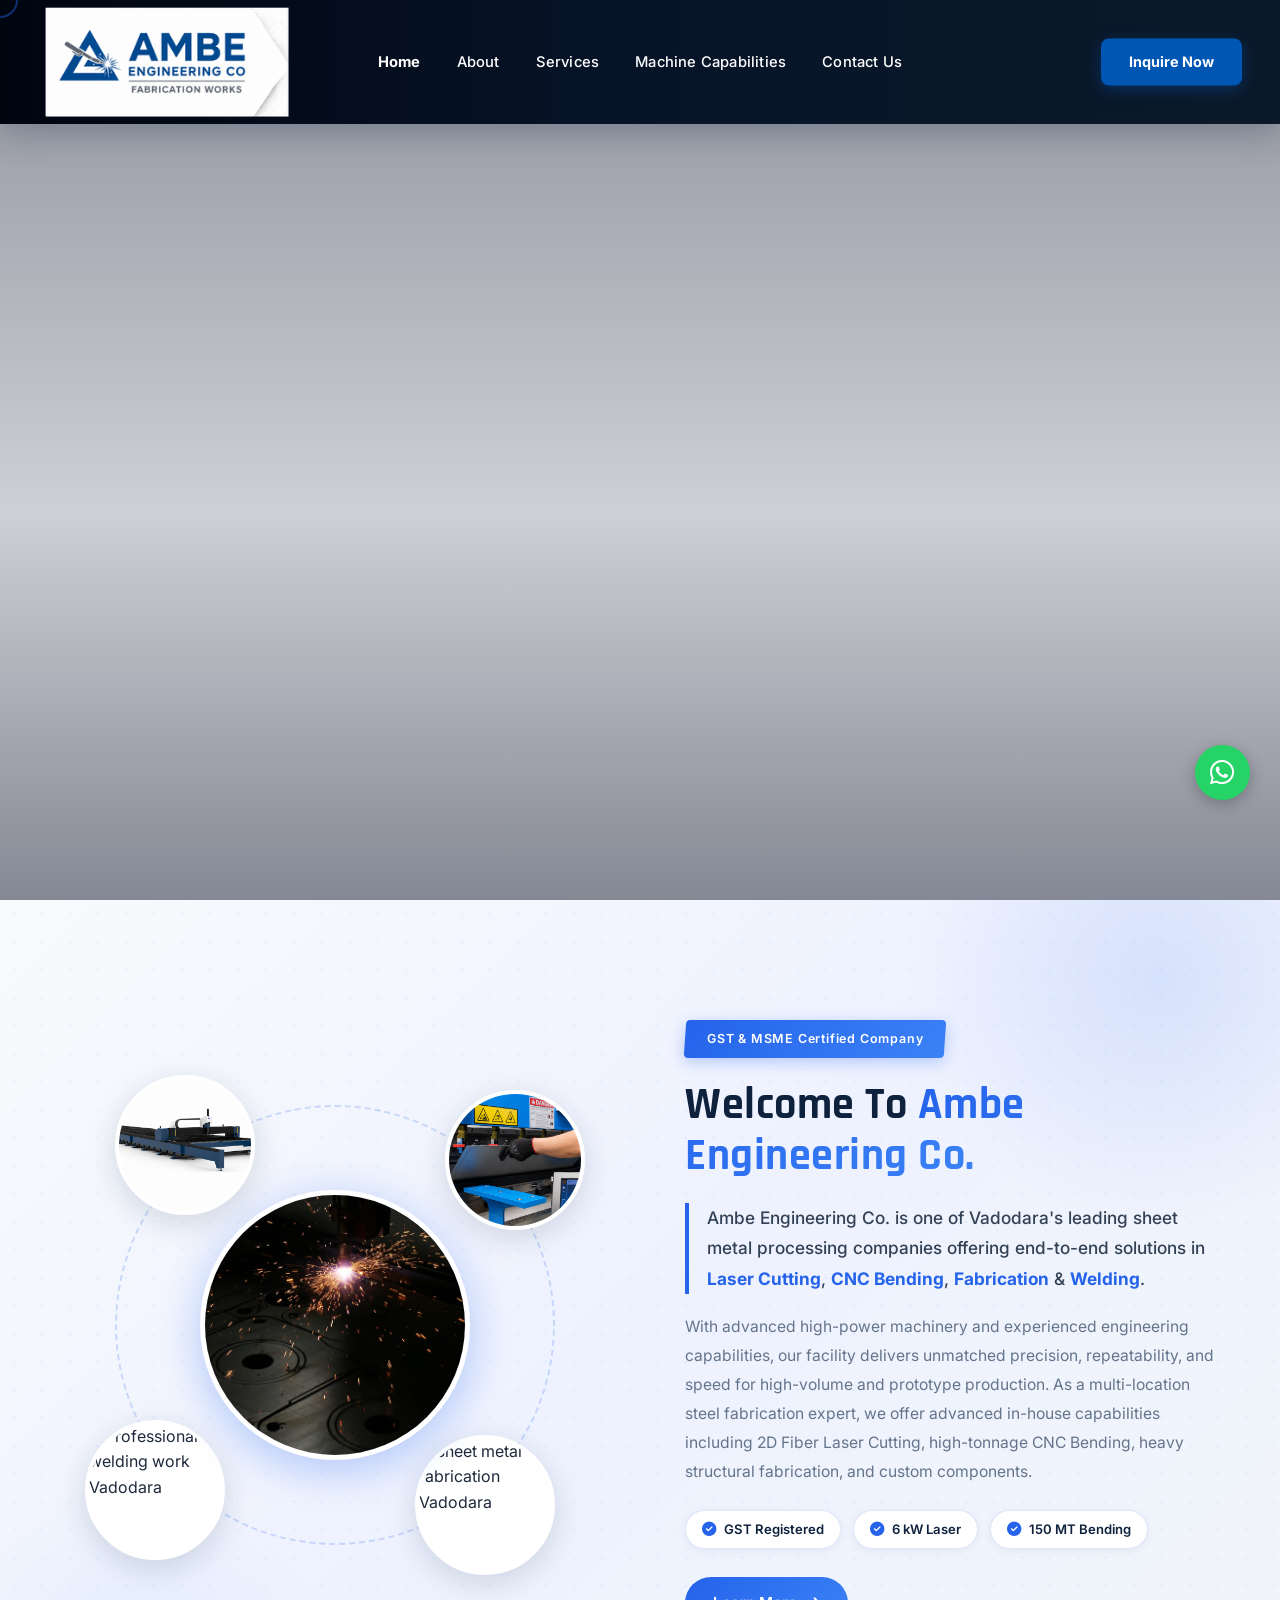
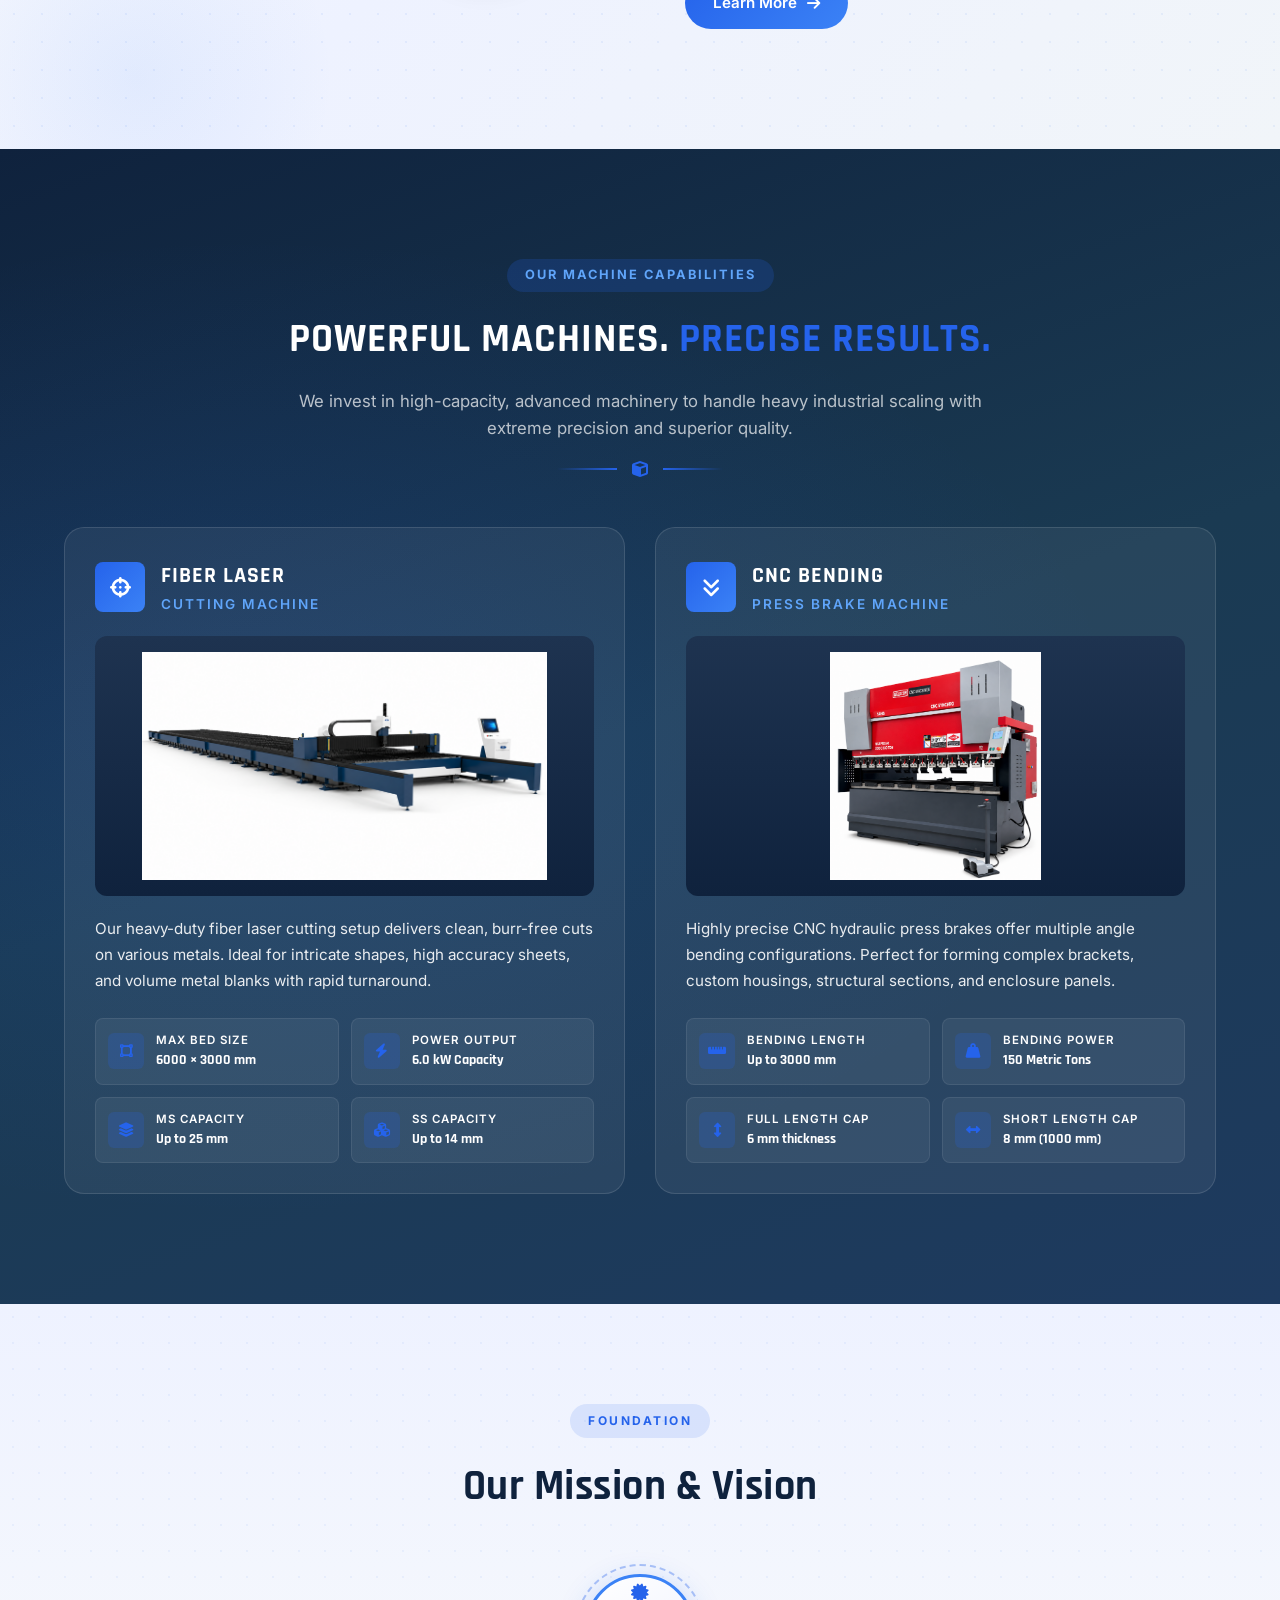
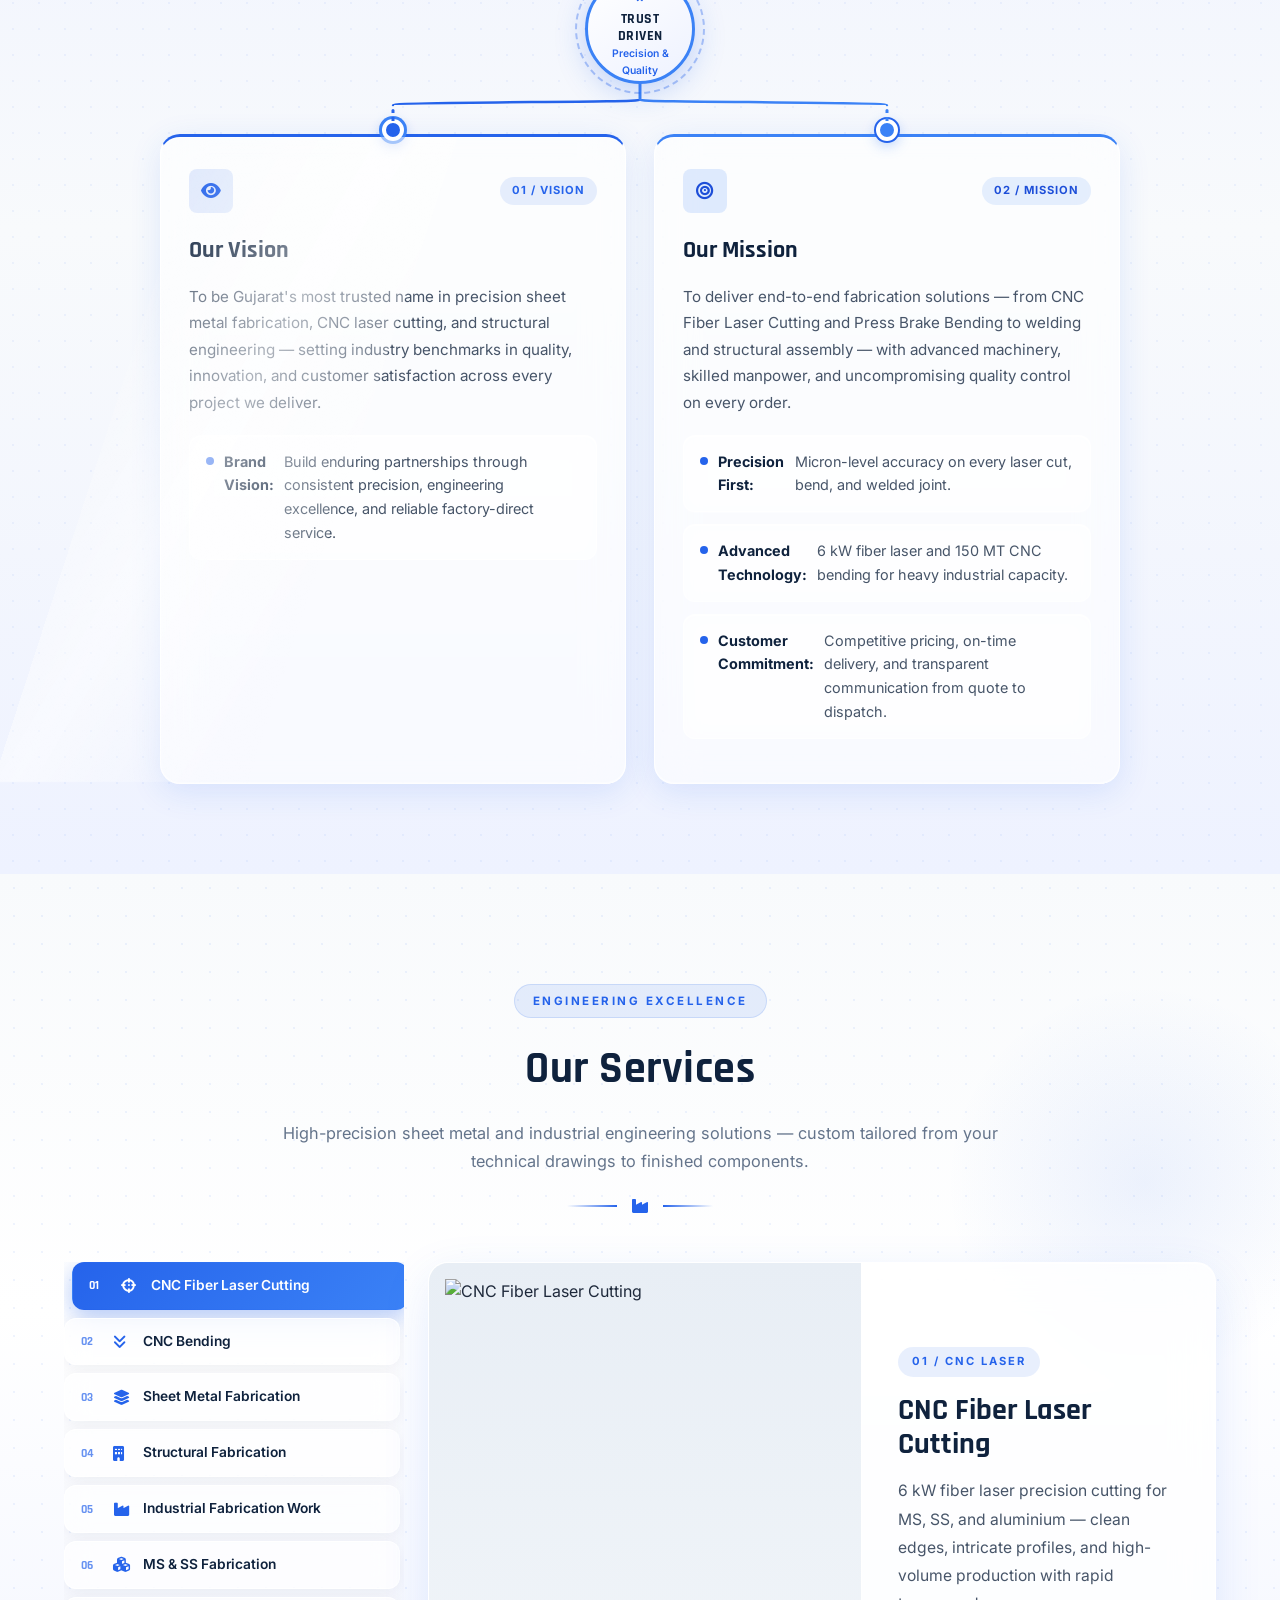
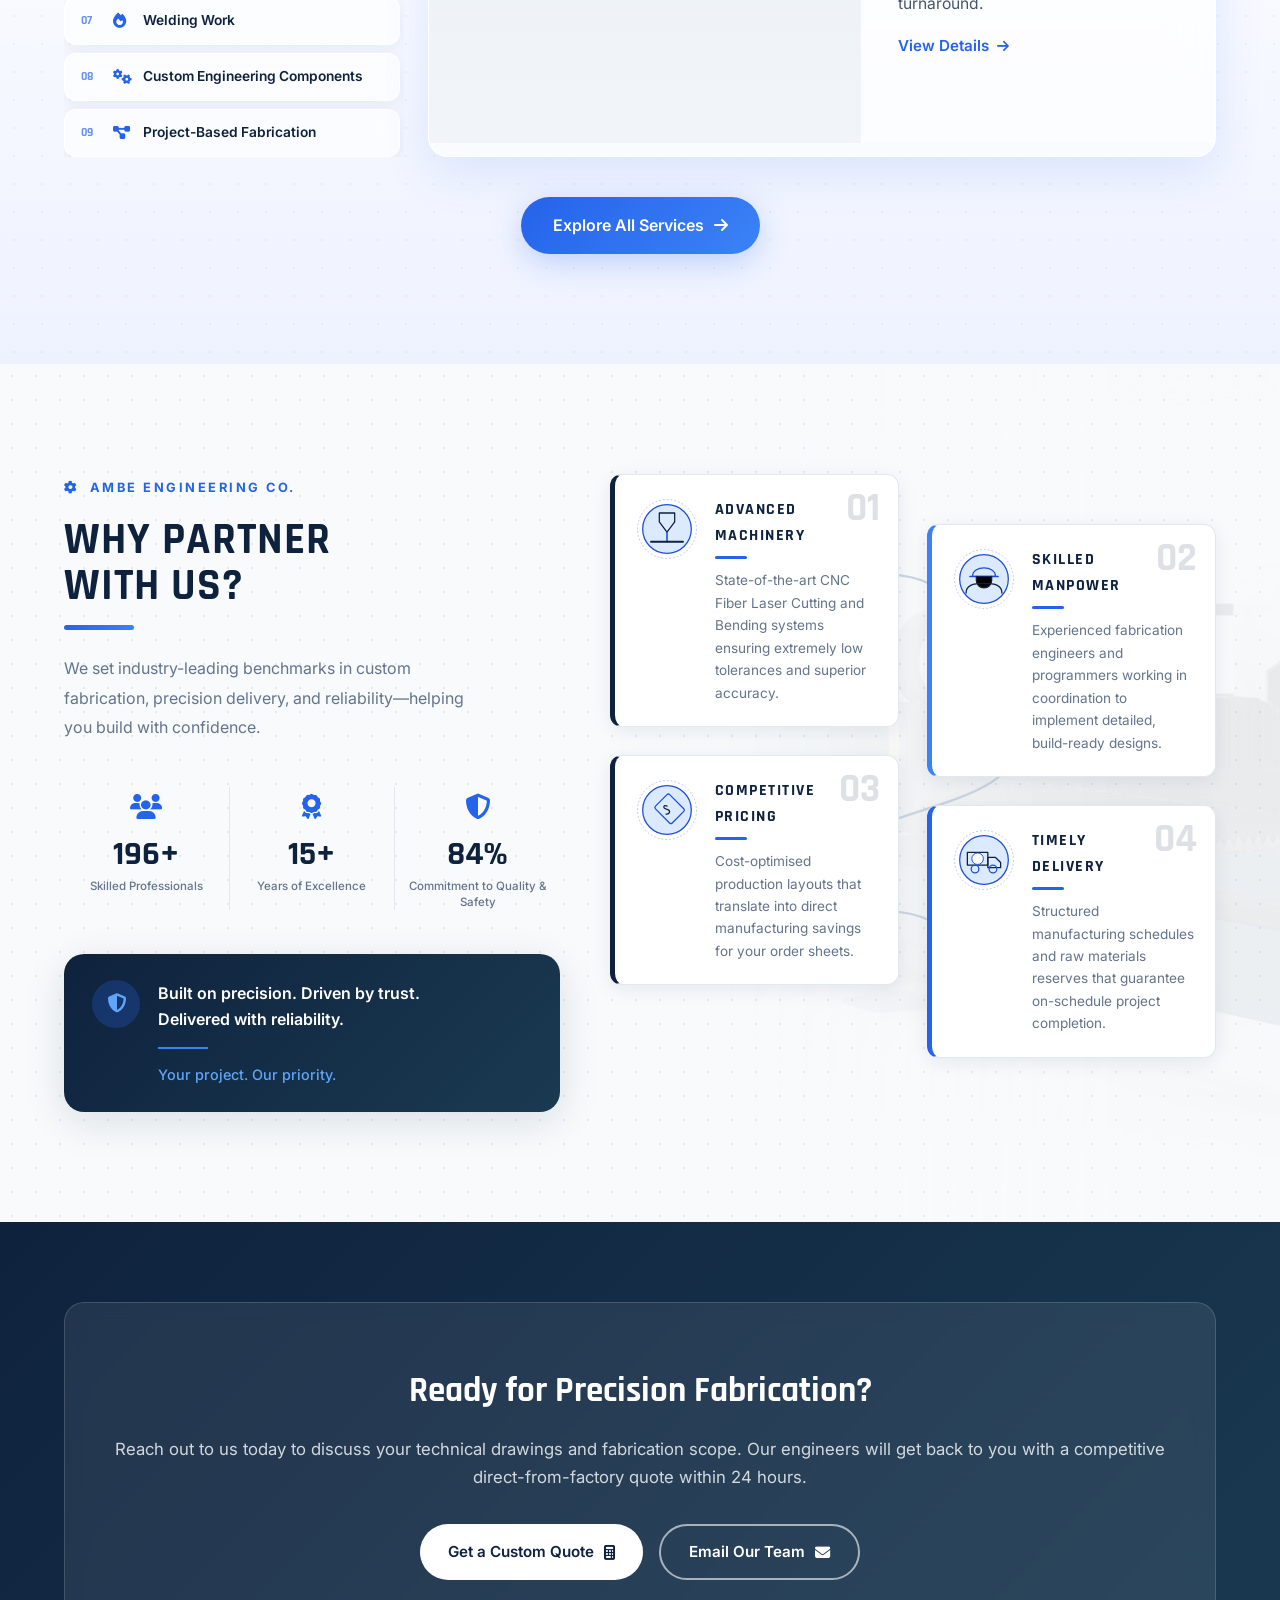
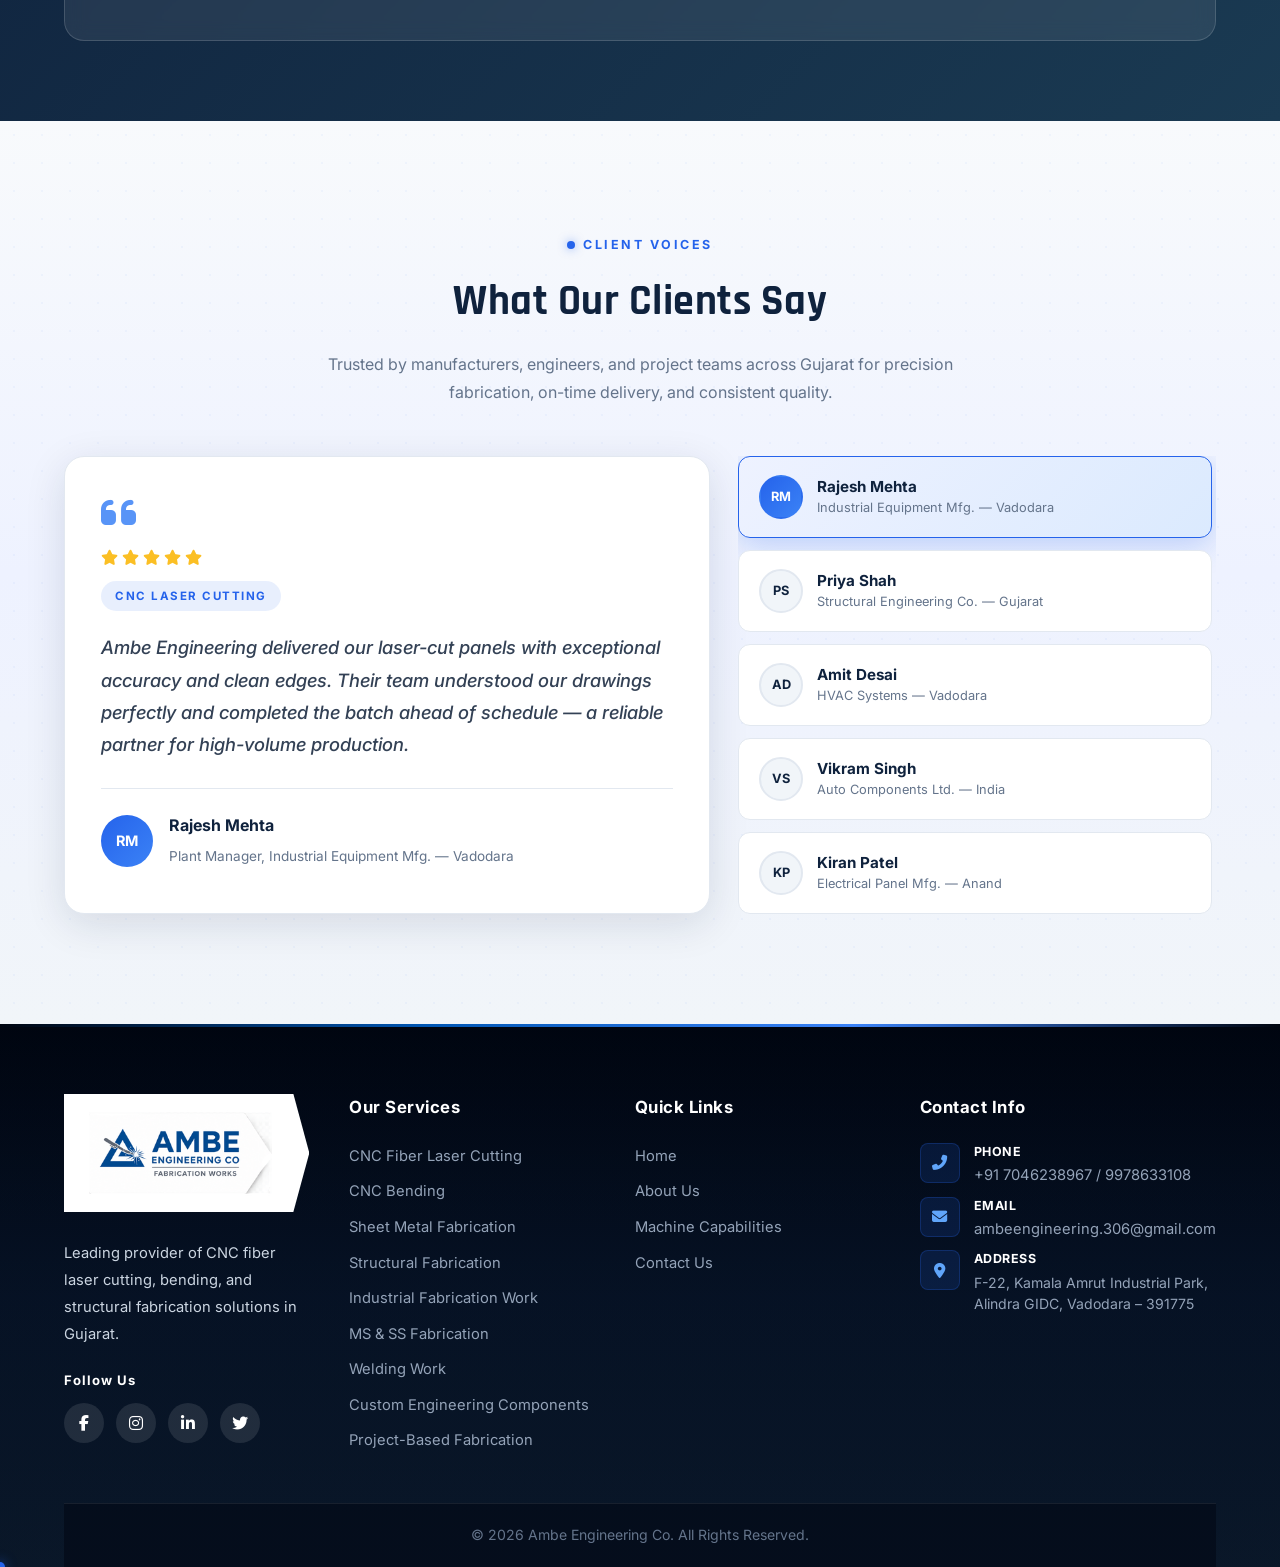
==== commit 2cb25db1: "chnge" ====
--- a/index.html
+++ b/index.html
@@ -4,7 +4,7 @@
     <meta charset="UTF-8">
     <meta name="viewport" content="width=device-width, initial-scale=1.0">
     <title>Ambe Engineering Co. | Precision Laser Cutting & CNC Solutions</title>
-    <link rel="stylesheet" href="styles.css?v=19">
+    <link rel="stylesheet" href="styles.css?v=21">
     <link rel="stylesheet" href="https://cdnjs.cloudflare.com/ajax/libs/font-awesome/6.4.0/css/all.min.css">
 </head>
 <body>
--- a/styles.css
+++ b/styles.css
@@ -2923,11 +2923,44 @@
 @media (max-width: 768px) {
     .about-hero-header {
         min-height: 400px;
-        padding: 80px 0;
+        padding: 100px 0 70px;
         background-position: 75% center;
     }
     .about-hero-header::before {
         background: rgba(15, 34, 61, 0.95);
+    }
+    .about-hero-header h1 {
+        font-size: 2rem;
+        line-height: 1.2;
+    }
+    .about-hero-header p {
+        font-size: 0.98rem;
+        margin-bottom: 22px;
+    }
+    .about-hero-badges {
+        gap: 10px;
+    }
+    .about-hero-header .hero-badge {
+        font-size: 0.8rem;
+        padding: 7px 12px;
+    }
+}
+
+@media (max-width: 480px) {
+    .about-hero-header {
+        min-height: 360px;
+        padding: 90px 0 60px;
+    }
+    .about-hero-header h1 {
+        font-size: 1.65rem;
+    }
+    .about-hero-header p {
+        font-size: 0.9rem;
+    }
+    .about-hero-tag {
+        font-size: 0.72rem;
+        padding: 6px 12px;
+        margin-bottom: 16px;
     }
 }
 
@@ -3273,6 +3306,16 @@
         grid-template-columns: 1fr;
         gap: 20px;
     }
+    .about-section {
+        padding: 60px 0;
+    }
+    .about-section .main-title-premium,
+    .founder-content .main-title-premium,
+    .founder-section-title,
+    .services-qa-content .main-title-premium {
+        font-size: 1.75rem !important;
+        line-height: 1.25 !important;
+    }
     .about-stats-bar {
         grid-template-columns: 1fr;
         gap: 25px;
@@ -3281,6 +3324,28 @@
     }
     .about-stat-item::after {
         display: none !important;
+    }
+    .about-stat-num {
+        font-size: 1.85rem;
+    }
+    .values-section,
+    .services-qa-section,
+    .company-info {
+        padding: 60px 0;
+    }
+    .services-qa-section .main-title-premium {
+        text-align: left !important;
+    }
+    .qa-lead {
+        font-size: 0.98rem;
+    }
+    .qa-feature-card {
+        padding: 18px;
+        gap: 14px;
+    }
+    .qa-cert-card {
+        max-width: 100%;
+        width: 100%;
     }
 }
 
@@ -7270,9 +7335,11 @@
 
 .founder-card-inner img {
     width: 100%;
-    height: 420px;
+    height: auto;
+    aspect-ratio: 4 / 5;
+    max-height: 480px;
     object-fit: cover;
-    object-position: center;
+    object-position: center 12%;
 }
 
 .founder-meta {
@@ -7302,6 +7369,33 @@
     display: flex;
     flex-direction: column;
     justify-content: center;
+}
+
+.founder-section-tag {
+    background: rgba(37, 99, 235, 0.06);
+    border: 1px solid rgba(37, 99, 235, 0.12);
+    padding: 6px 12px;
+    margin-bottom: 16px;
+    font-size: 0.75rem;
+    letter-spacing: 1px;
+    color: var(--secondary-color);
+    align-self: flex-start;
+}
+
+.founder-section-title {
+    font-size: 2.3rem;
+    line-height: 1.2;
+    margin-bottom: 8px;
+    text-align: left;
+}
+
+.founder-established {
+    font-size: 0.85rem;
+    font-weight: 700;
+    letter-spacing: 1.5px;
+    text-transform: uppercase;
+    color: var(--text-muted);
+    margin-bottom: 20px;
 }
 
 .founder-quote {
@@ -7331,9 +7425,11 @@
         grid-template-columns: 1fr;
         gap: 40px;
     }
-    
-    .founder-card-inner img {
-        height: 380px;
+
+    .founder-image-wrapper {
+        max-width: 380px;
+        margin: 0 auto;
+        width: 100%;
     }
 }
 
@@ -7341,33 +7437,83 @@
     .founder-section {
         padding: 60px 0;
     }
-    
+
+    .founder-image-wrapper {
+        max-width: 320px;
+    }
+
     .founder-card-inner img {
-        height: 300px;
-    }
-    
+        max-height: 400px;
+    }
+
     .founder-quote {
         font-size: 1.05rem;
         padding-left: 15px;
         margin-bottom: 20px;
     }
-    
+
+    .founder-text {
+        font-size: 0.92rem;
+        line-height: 1.75;
+    }
+
     .founder-grid {
         gap: 30px;
     }
+
+    .founder-meta {
+        padding: 20px 16px;
+    }
+
+    .founder-card-inner:hover {
+        transform: none;
+        box-shadow: var(--shadow-lg);
+    }
+
+    .founder-established {
+        font-size: 0.78rem;
+        margin-bottom: 16px;
+    }
 }
 
 @media (max-width: 480px) {
+    .about-section .main-title-premium,
+    .founder-content .main-title-premium,
+    .founder-section-title,
+    .services-qa-content .main-title-premium {
+        font-size: 1.5rem !important;
+    }
+
+    .founder-image-wrapper {
+        max-width: 100%;
+    }
+
     .founder-card-inner img {
-        height: 240px;
-    }
-    
+        max-height: 360px;
+        aspect-ratio: 3 / 4;
+    }
+
     .founder-meta h3 {
         font-size: 1.35rem;
     }
-    
+
     .founder-designation {
         font-size: 0.75rem;
-    }
-}
-
+        letter-spacing: 0.8px;
+    }
+
+    .founder-quote {
+        font-size: 0.95rem;
+        padding-left: 12px;
+        border-left-width: 3px;
+    }
+
+    .about-stat-num {
+        font-size: 1.65rem;
+    }
+
+    .about-stat-label {
+        font-size: 0.78rem;
+    }
+}
+
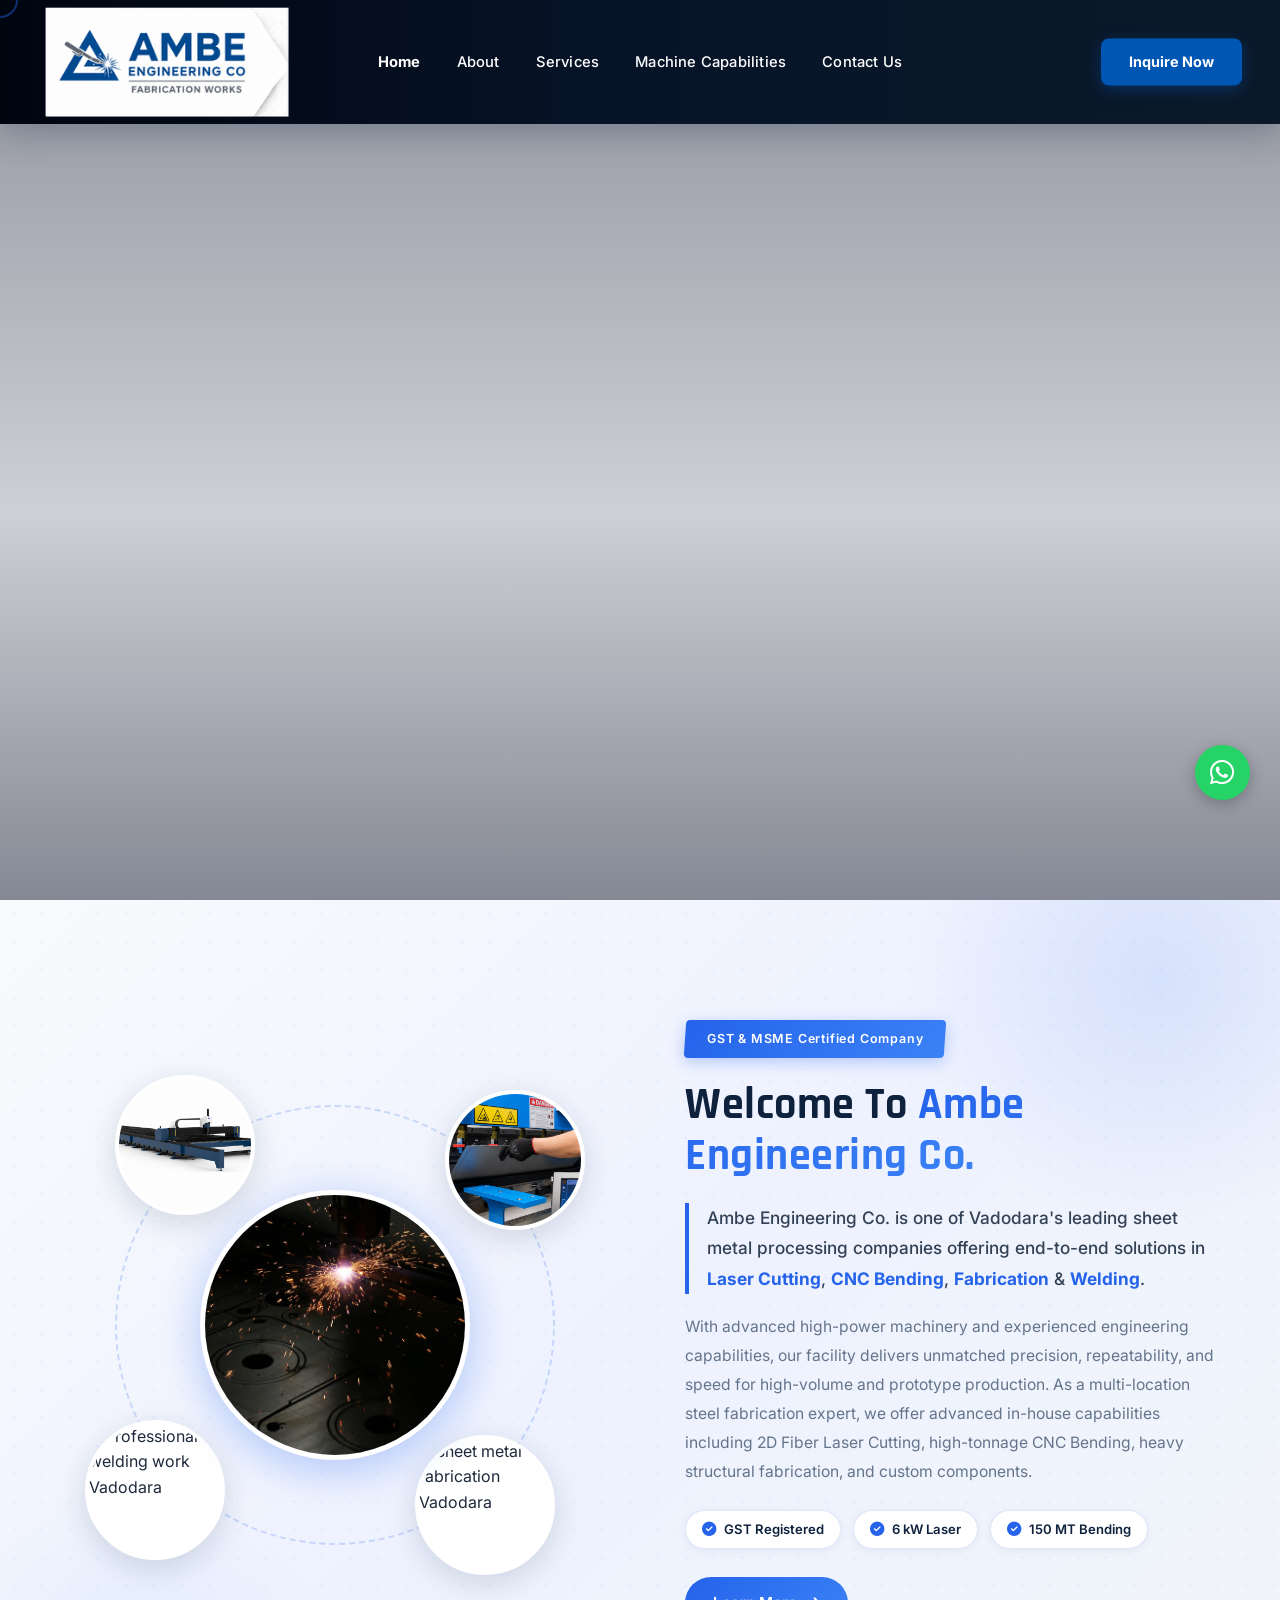
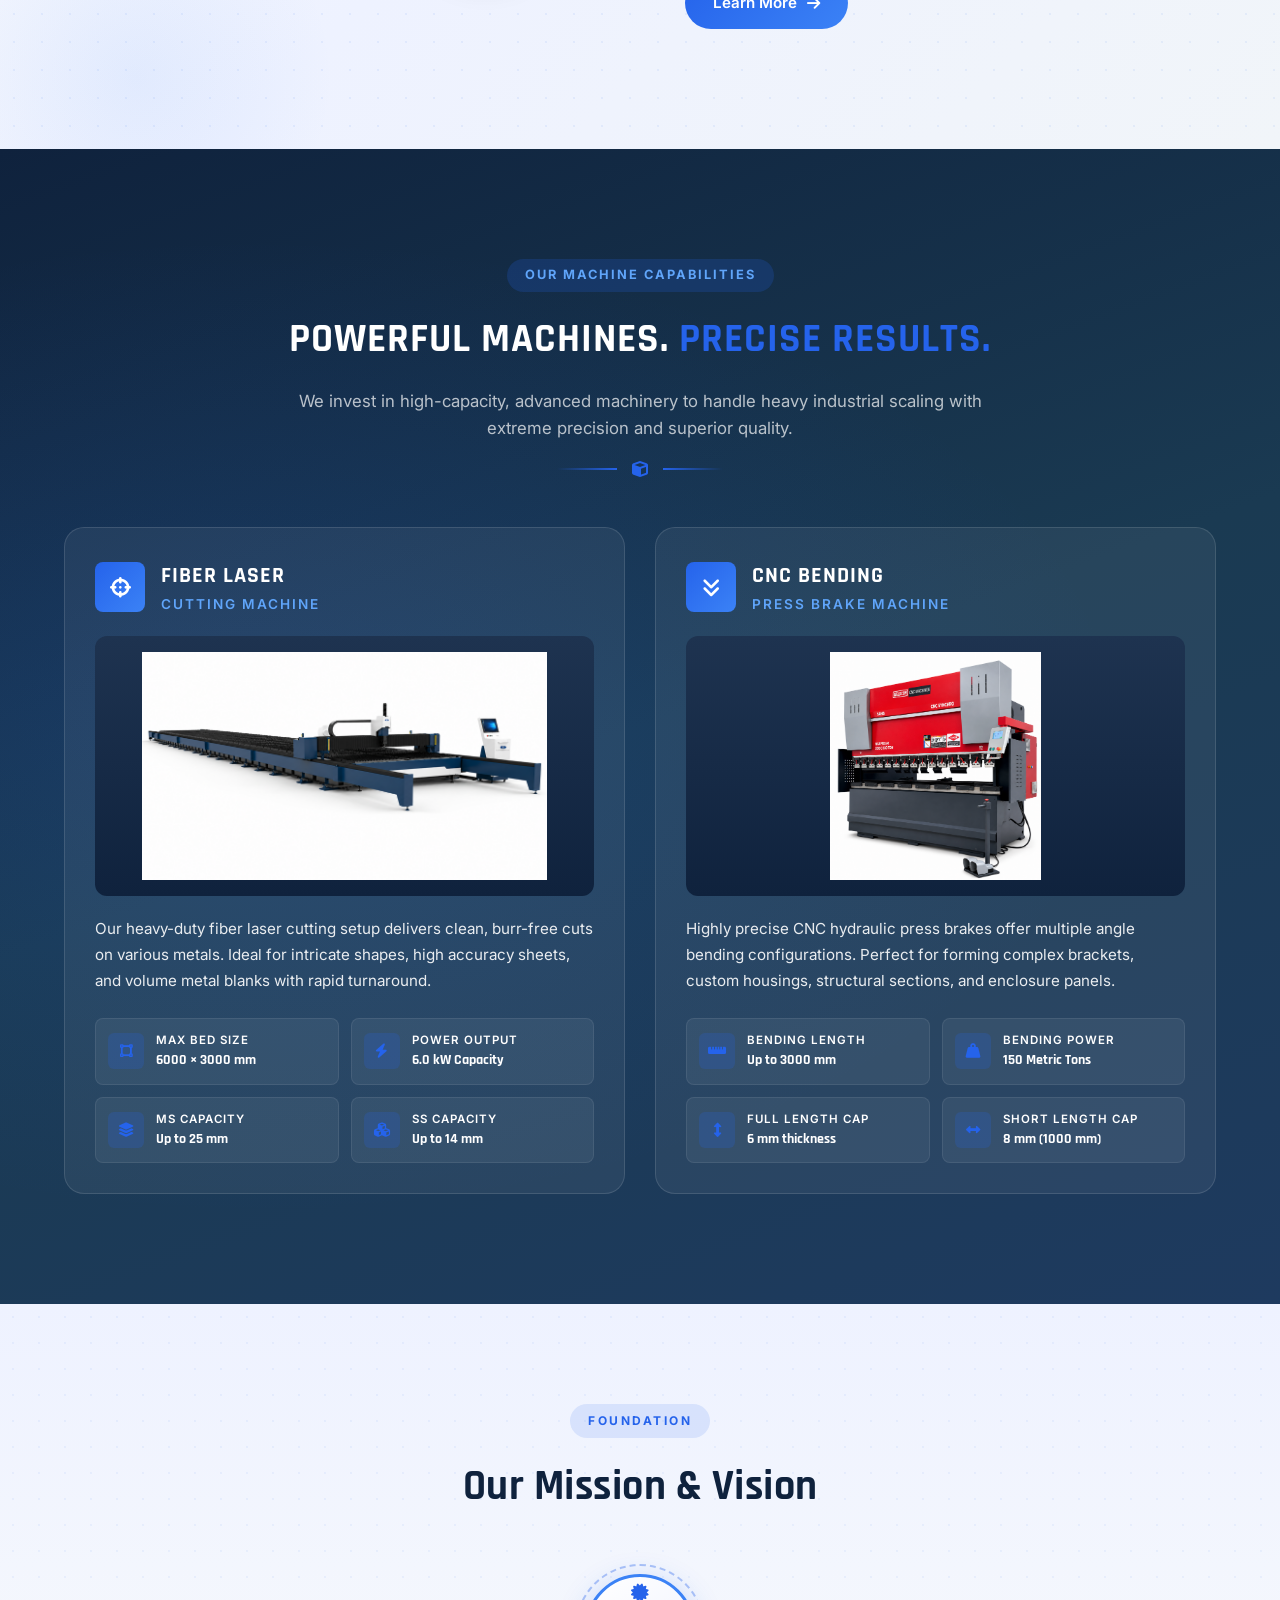
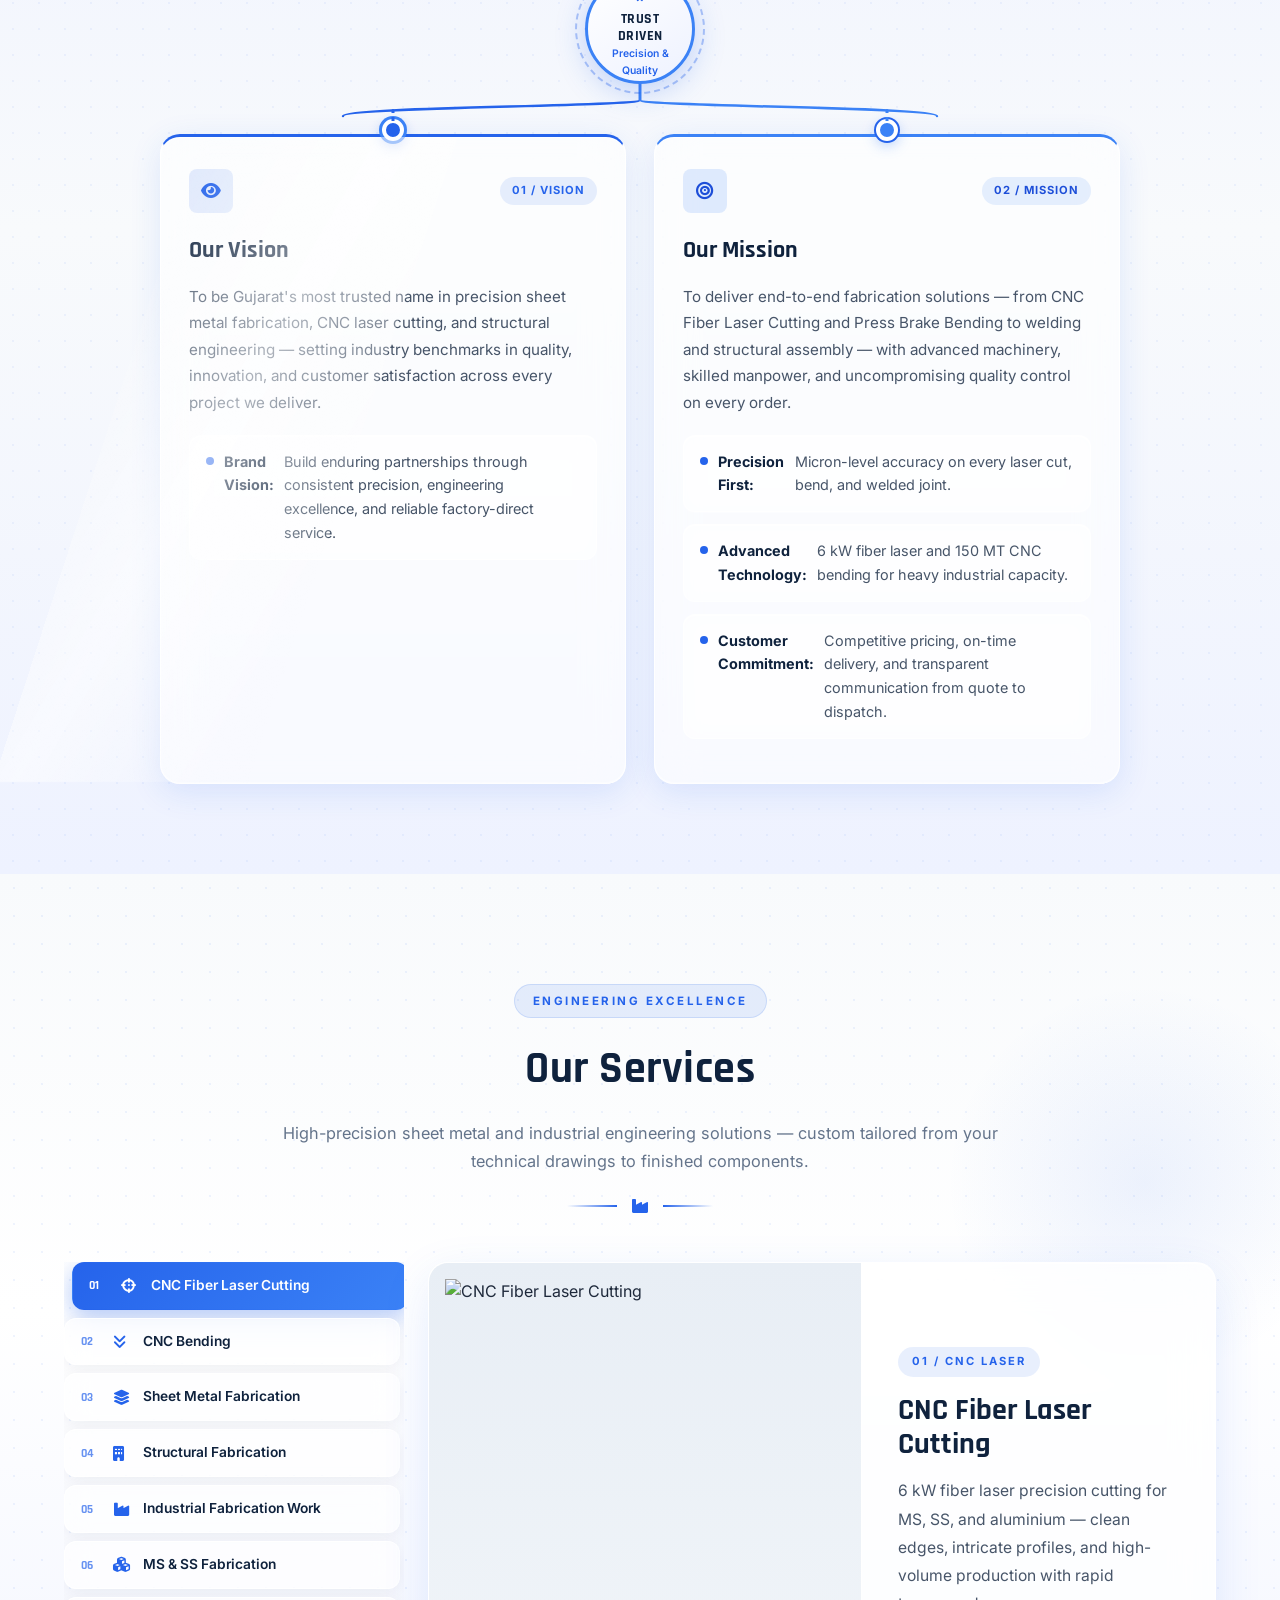
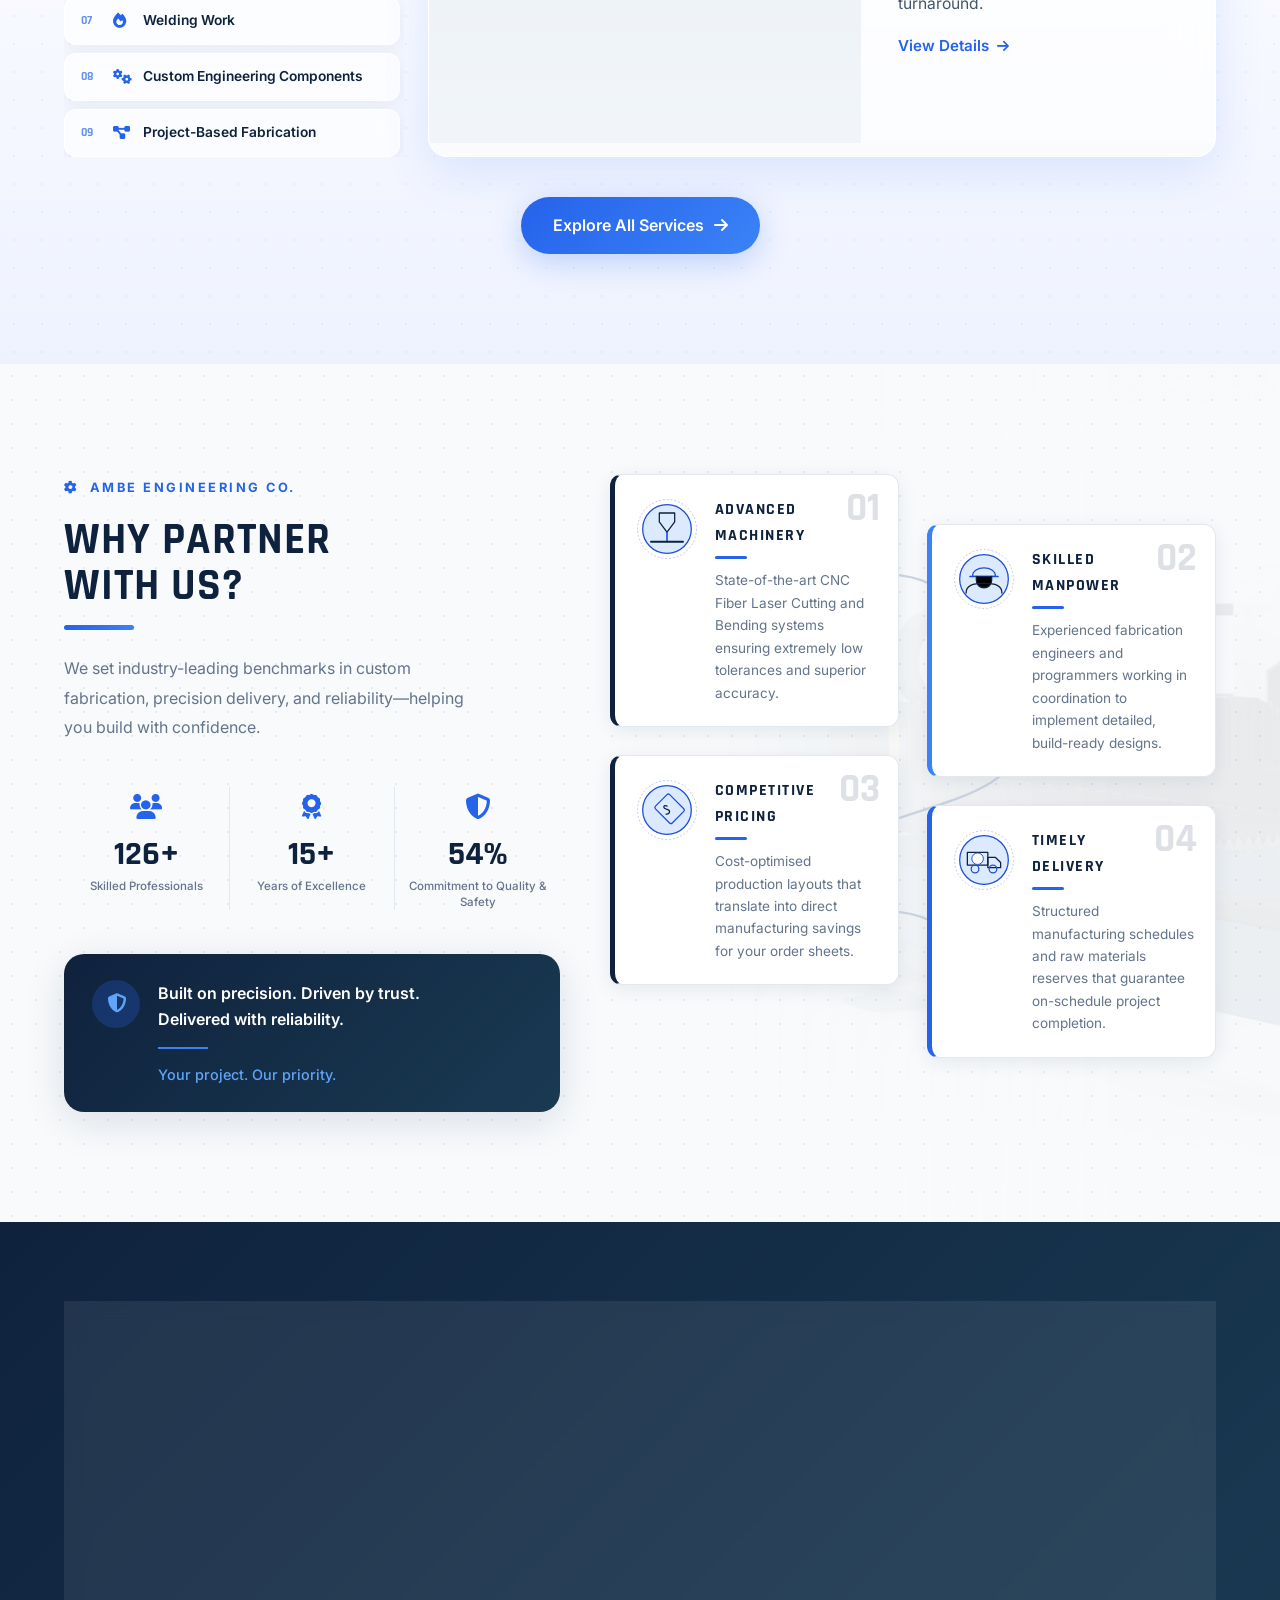
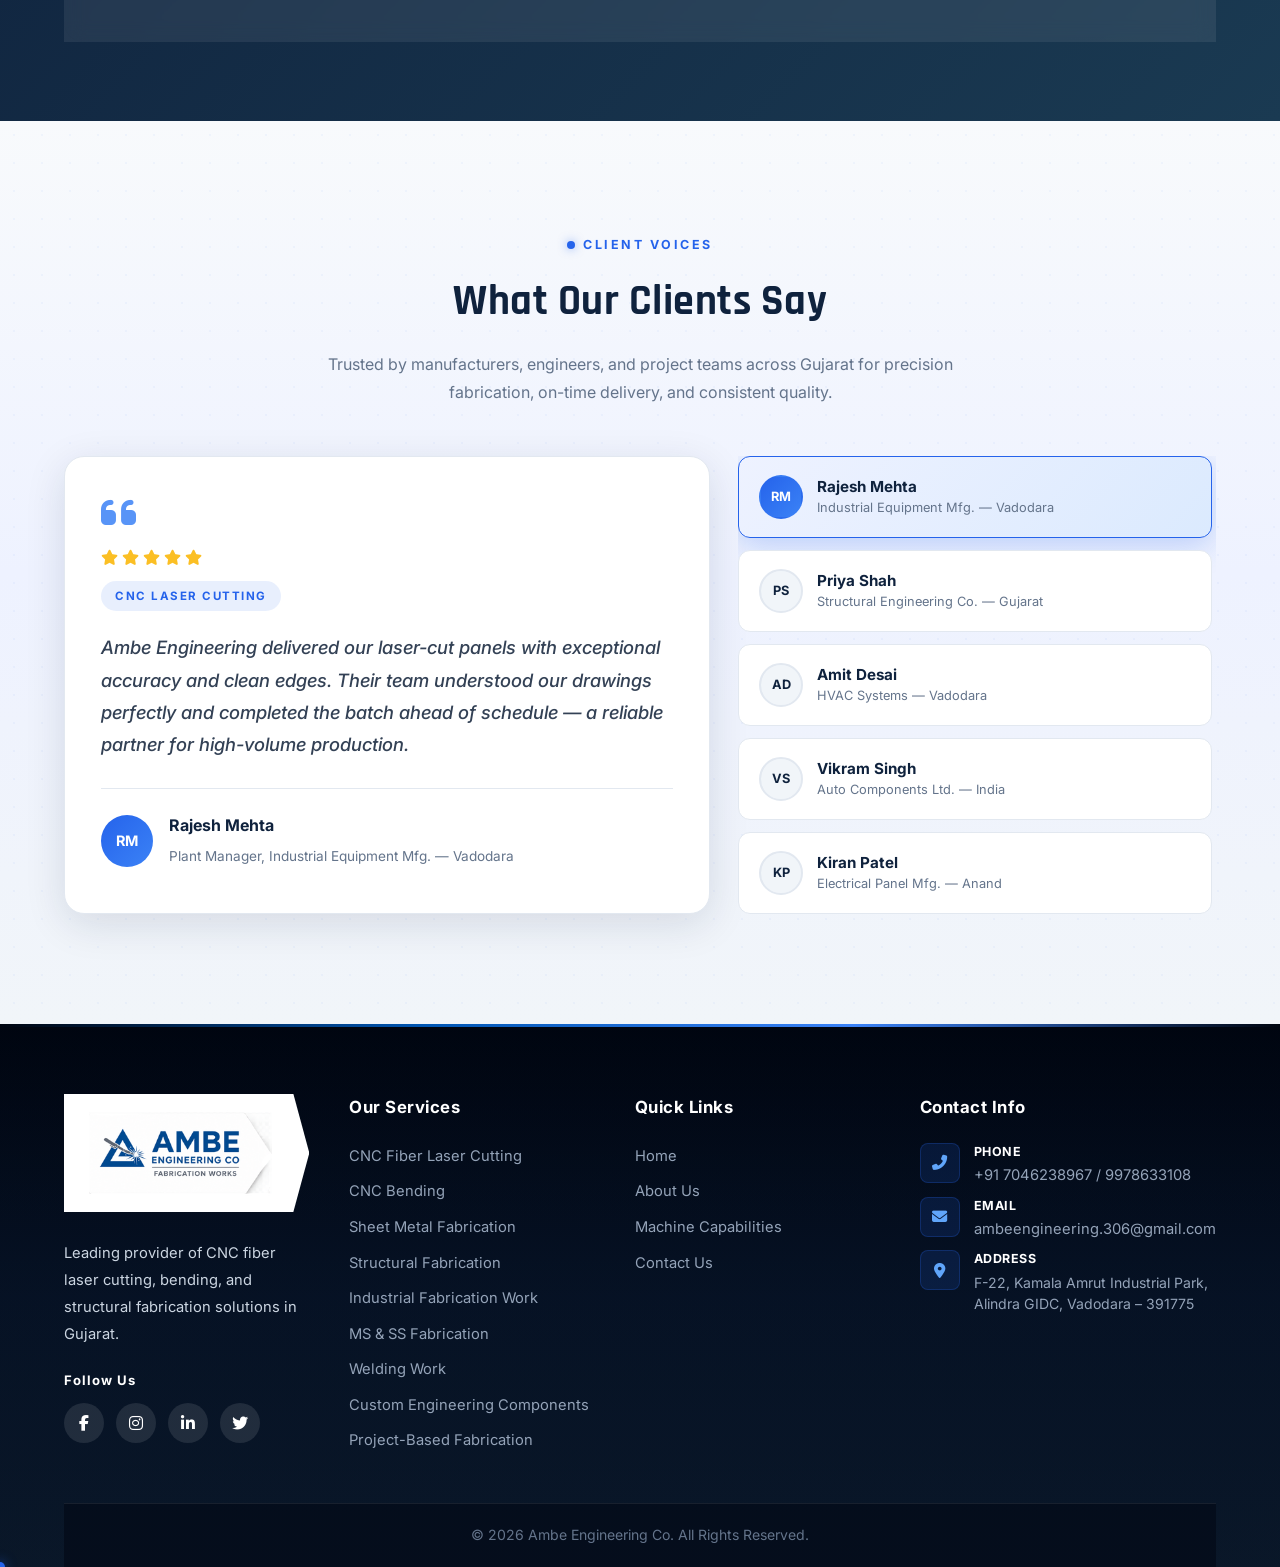
==== commit f8b6d9c6: "chnge" ====
--- a/index.html
+++ b/index.html
@@ -3,6 +3,10 @@
 <head>
     <meta charset="UTF-8">
     <meta name="viewport" content="width=device-width, initial-scale=1.0">
+    <link rel="icon" type="image/png" sizes="32x32" href="image&video/favicon-32x32.png">
+    <link rel="icon" type="image/png" sizes="16x16" href="image&video/favicon-16x16.png">
+    <link rel="apple-touch-icon" sizes="180x180" href="image&video/apple-touch-icon.png">
+    <meta name="theme-color" content="#0f223d">
     <title>Ambe Engineering Co. | Precision Laser Cutting & CNC Solutions</title>
     <link rel="stylesheet" href="styles.css?v=21">
     <link rel="stylesheet" href="https://cdnjs.cloudflare.com/ajax/libs/font-awesome/6.4.0/css/all.min.css">
